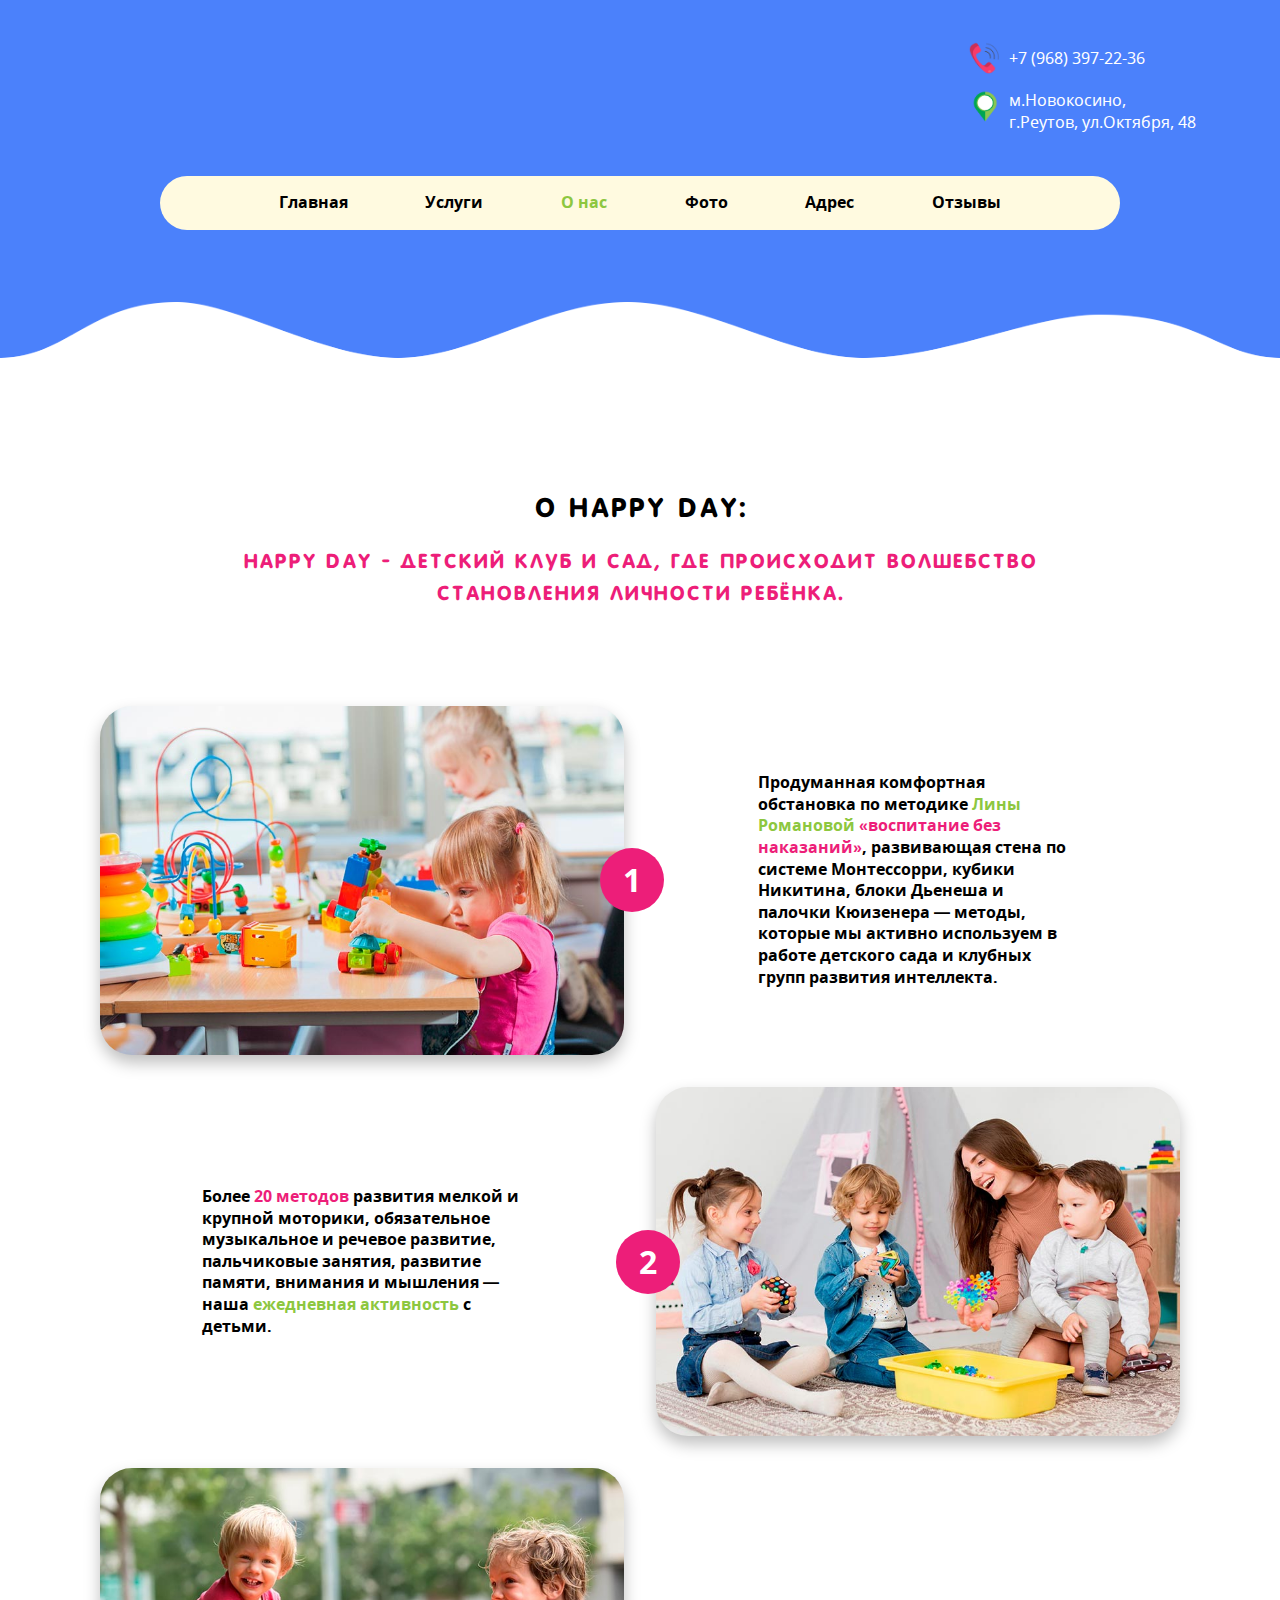
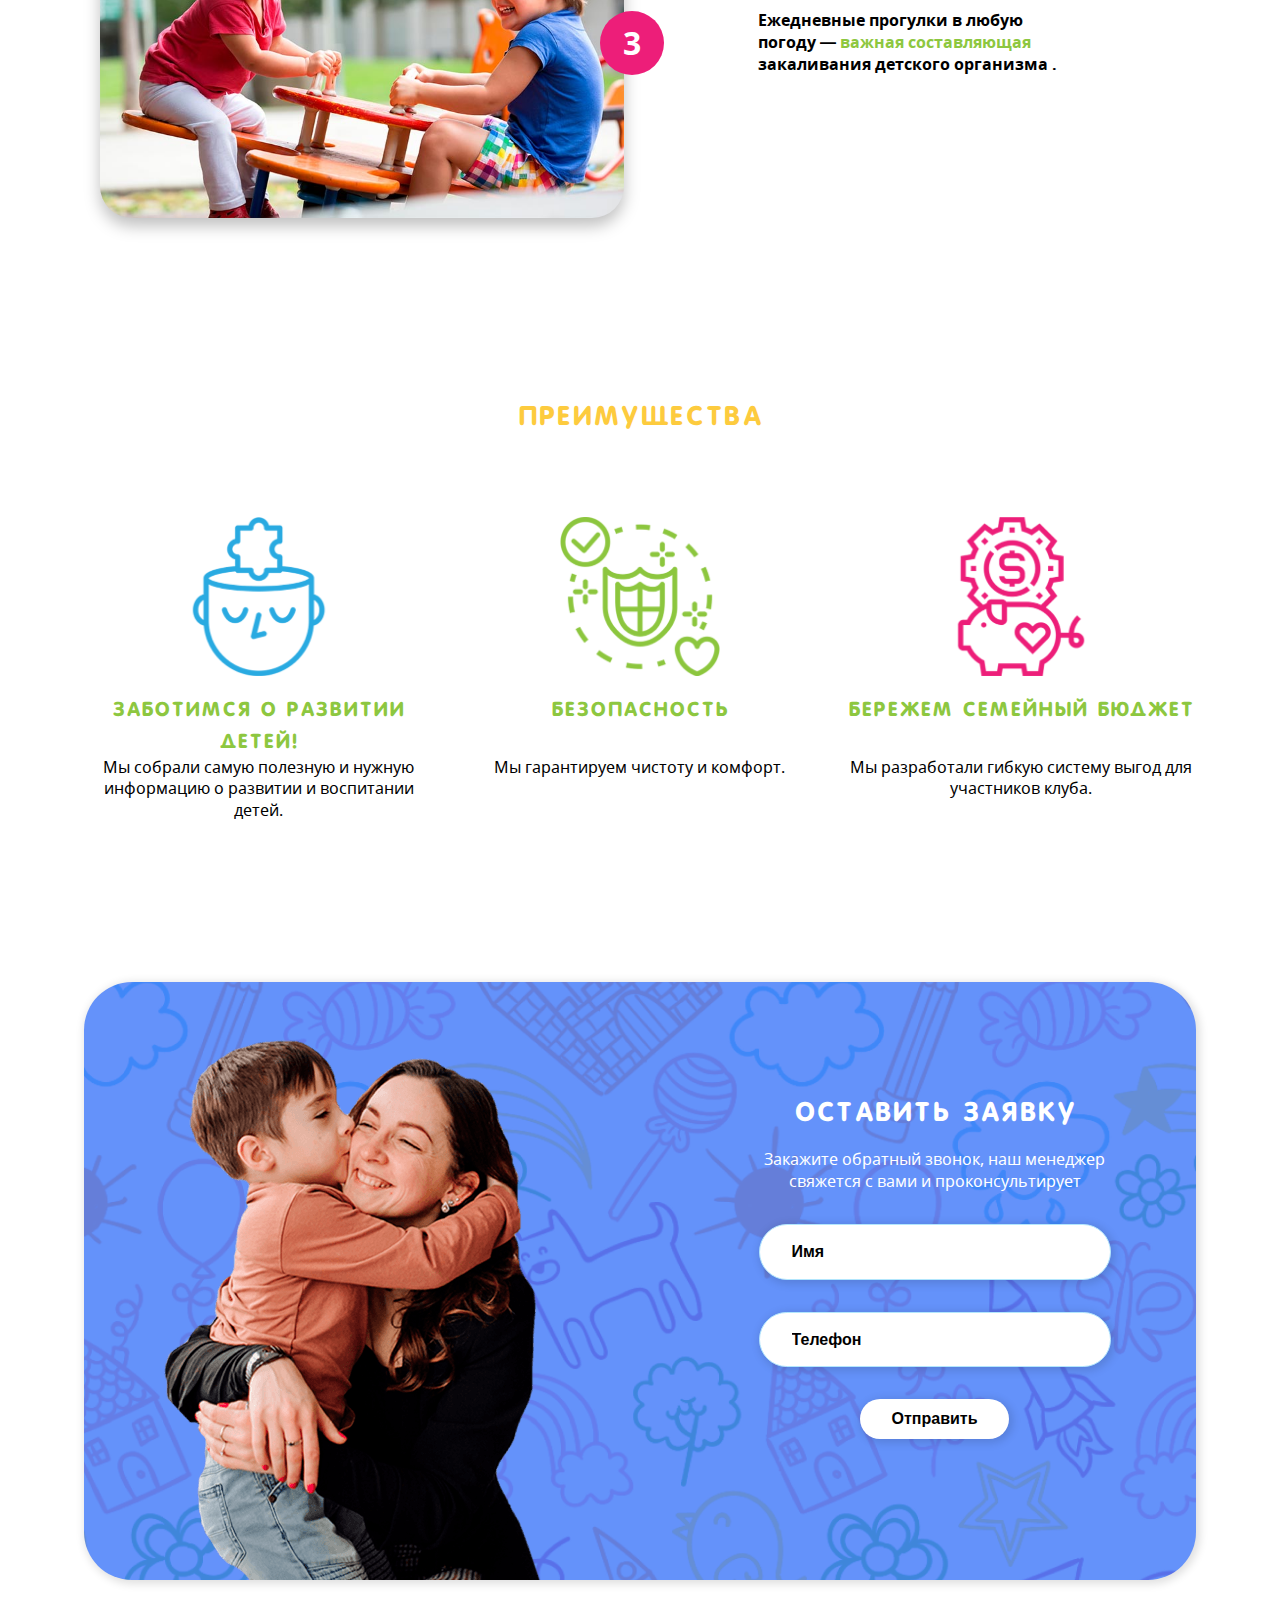
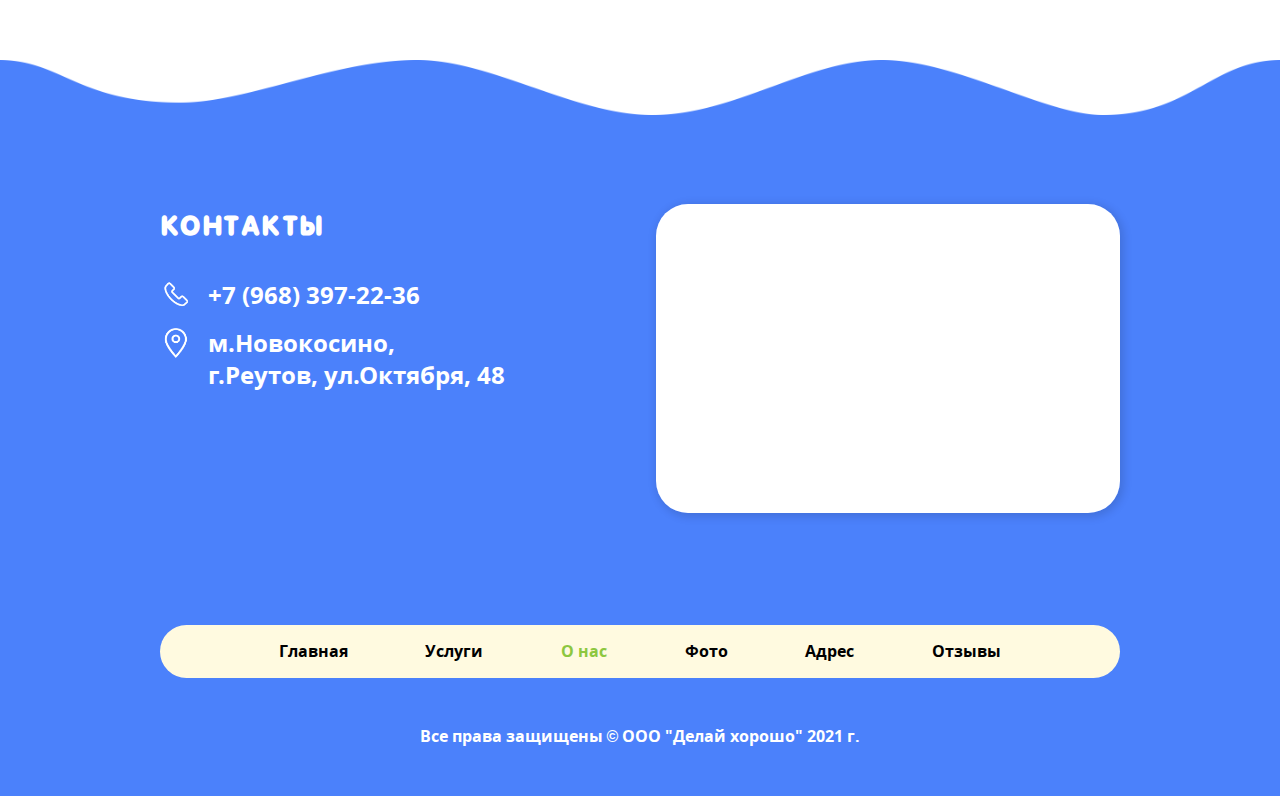
==== about.html @ 751fcb7a "initial files for kindergarten" ====
﻿<!DOCTYPE html>
<html>

<head>
	<meta charset="UTF-8">
	<link rel="icon" href="favicon.png.html" type="x-image/icon">
	<link rel="shortcut icon" href="favicon.png.html" type="image/icon" sizes="32x32">

		<title>О нас — Happy Day</title>
	<meta name="description" content="Умный детский сад">
	<meta name="keywords" content="детский сад, частный сад, частный детский сад, детский сад реутово, детский сад новокосино, ясли, развивающие занятия">
	<meta name="viewport" content="width=device-width, initial-scale=1, maximum-scale=1">

	<meta property="og:title" content="О нас — Happy Day">
	<meta property="og:description" content="Умный детский сад">
		<!-- <meta property="og:image" content="https://detsadhappyday.ru"/> -->
	<meta property="og:type" content="website">
	<meta property="og:url" content="https://detsadhappyday.ru/about">

	<!-- Подключение стилей и скриптов -->
	<link rel="preload" as="script" href="resources/js/jquery-3.2.1.min.js">
	<link rel="preload" as="script" href="resources/js/jquery.viewportchecker.js?ver=1.0.0">
	<link rel="preload" as="script" href="resources/js/jquery.maskedinput.min.js?ver=1.0.0">
	<link rel="preload" as="script" href="resources/js/slick.min.js?ver=1.0.0">
	<link rel="preload" as="script" href="resources/js/base.js?ver=1.0.0">
	<link rel="preload" href="resources/fonts/noto/notosans.woff2" as="font" type="font/woff2" crossorigin=""> 
	<link rel="preload" href="resources/fonts/noto/notosansitalic.woff2" as="font" type="font/woff2" crossorigin=""> 
	<link rel="preload" href="resources/fonts/noto/notosansbold.woff2" as="font" type="font/woff2" crossorigin=""> 
	<link rel="preload" href="resources/fonts/noto/notosansbolditalic.woff2" as="font" type="font/woff2" crossorigin="">
	<link rel="preload" href="resources/fonts/webfonts/fa-solid-900.woff2" as="font" type="font/woff2" crossorigin=""> 
	<link rel="preload" href="resources/fonts/webfonts/fa-brands-400.woff2" as="font" type="font/woff2" crossorigin=""> 
	<link rel="preload" href="resources/fonts/webfonts/fa-regular-400.woff2" as="font" type="font/woff2" crossorigin=""> 
	<link href="resources/css/all-defaults.min.css?ver=1.0.0" rel="stylesheet" type="text/css"><link href="templates/main/css/main.css?ver=1.0.0" rel="stylesheet" type="text/css"><link href="templates/main/css/media.css?ver=1.0.0" rel="stylesheet" type="text/css"><script type="text/javascript" src="resources/js/jquery-3.2.1.min.js"></script><script type="text/javascript" src="resources/js/jquery.viewportchecker.js?ver=1.0.0"></script><script type="text/javascript" src="resources/js/jquery.maskedinput.min.js?ver=1.0.0"></script><script type="text/javascript" src="resources/js/slick.min.js?ver=1.0.0"></script><script type="text/javascript" src="resources/js/base.js?ver=1.0.0"></script><script type="text/javascript" src="templates/main/js/main.js?ver=1.0.0"></script>	<script type="text/javascript" src="/engine/functions.php"></script>
	<!-- Core CSS file -->
	<link rel="stylesheet" href="plugins/photoswipe4/photoswipe.css?ver=1527858239"> 
	<!-- Skin CSS file -->
	<link rel="stylesheet" href="plugins/photoswipe4/default-skin/default-skin.css?ver=1527858239"> 
	
</head>
<body id="about" class="list">
<header class="c-w">

<section class="cover over-v">

	<div class="cover__box pos-r" >
		<div class="cover__content">
			<div class="limit" style="padding: 0;">
				<div class="cover__grid">
					<div class="cover__nav d-g gaf-c gg-1 anim-in-down cover__padd">
						<div class="cover__logo">
							<a href="index.htm" class="logo h3 b"></a>
						</div>
						<div class="cover__info maxw-17 gg-1">
							<div class="d-g gg-0" style="grid-template-columns: 2rem 1fr">
								<div>
									<a class="d-b" href="tel:+7 (968) 397-22-36"><div class="ratio-1-1" style="background-image: url(templates/main/img/phone.png);"></div></a>
								</div>
								<div class="d-g ac-c">
									<a class="p f-0" href="tel:+7 (968) 397-22-36">+7 (968) 397-22-36</a>
								</div>
							</div>
							<div class="d-g gg-0 address" style="grid-template-columns: 2rem 1fr">
								<div>
									<div class="ratio-1-1" style="background-image: url(templates/main/img/map.png);"></div>
								</div>
								<div class="d-g ac-c">
									<p class="p f-0">м.Новокосино,<br> г.Реутов, ул.Октября, 48</p>
								</div>
							</div>
						</div>
					</div>
					<div class="cover__nav- cover__padd">
						<div class="w-100p maxw-60 marg-a">
							<div class="menu_wrap padd bg-w bdr-2 w-100p">
								<div class="menu_toggle b"><i class="fa fa-bars" aria-hidden="true"></i> МЕНЮ</div>
								<div class="maxw-50 w-100p marg-a">
									<div class="menu_list">
										<ul class="menu list d-g gaf-c b">
											<li class="">
														<a href="index.htm" class="nav__item c-4  ">Главная</a>
													</li><li class="">
														<a href="index.htm#services" class="nav__item c-2  ">Услуги</a>
													</li><li class="act">
														<a href="about.html" class="nav__item c-3 nav__item_act ">О нас</a>
													</li><li class="">
														<a href="media.html" class="nav__item c-1  ">Фото</a>
													</li><li class="">
														<a href="contacts.html" class="nav__item c-2  ">Адрес</a>
													</li><li class="">
														<a href="reviews.html" class="nav__item c-3  ">Отзывы</a>
													</li>										</ul>
									</div>
								</div>
							</div>
						</div>
					</div>
										<div class="part-2">
						
					</div>
							
									</div>
			</div>
		</div>
		<div class="pos-a w-100p" style="bottom: 0;left: 0;">
			<img src="templates/main/img/wave-bottom.png" style="position: absolute;bottom: 0;left:0;">
		</div>
	</div>

</section></header>
<main >

<!-- about -->
<section id="chess-about">
	<div class="limit">
		<div class="part">
			<h2 class="ta-c tt-u">о Happy Day:</h2>
			<div class="maxw-50 marg-a">
				<h3 class="ta-c c-2 tt-u"><span class="c-2">Happy Day</span> - детский клуб и сад, где происходит волшебство становления личности ребёнка.</h3>
			</div>
		</div>
		<div class="part">
			<div class="chessNumLine">

				<div class="chessNumLine__row">
					<div class="chessNumLine__col">
						<div class="chessNumLine__scribble chessNumLine__scribble_r"></div>
						<div class="chessNumLine__image" style="background-image: url(templates/main/img/chess-about-1.jpg);"></div>
					</div>
					<div class="chessNumLine__numLine">
						<div class="chessNumLine__line"></div>
						<div class="chessNumLine__num"></div>
					</div>
					<div class="chessNumLine__col">
						<div class="chessNumLine__content">
							<div class="chessNumLine__text b">
								<p>Продуманная комфортная обстановка 
по методике <span class="c-3">Лины Романовой</span> <span class="c-2">«воспитание без наказаний»</span>, развивающая стена по системе Монтессорри, кубики Никитина, 
блоки Дьенеша 
и палочки Кюизенера — методы, которые 
мы активно используем в работе детского сада 
и клубных групп 
развития интеллекта.</p>
							</div>
						</div>
					</div>
				</div>
				

				<div class="chessNumLine__row">
					<div class="chessNumLine__col">
						<div class="chessNumLine__scribble chessNumLine__scribble_b"></div>
						<div class="chessNumLine__image" style="background-image: url(templates/main/img/chess-about-2.jpg);"></div>
					</div>
					<div class="chessNumLine__numLine">
						<div class="chessNumLine__line"></div>
						<div class="chessNumLine__num"></div>
					</div>
					<div class="chessNumLine__col">
						<div class="chessNumLine__content">
							<div class="chessNumLine__text b">
								<p>Более <span class="c-2">20 методов</span> развития мелкой и крупной моторики, 
обязательное музыкальное и речевое развитие, 
пальчиковые занятия, развитие памяти, внимания 
и мышления — наша <span class="c-3">ежедневная активность</span> с детьми.</p>
							</div>
						</div>
					</div>
				</div>

				<div class="chessNumLine__row">
					<div class="chessNumLine__col">
						<div class="chessNumLine__scribble chessNumLine__scribble_g"></div>
						<div class="chessNumLine__image" style="background-image: url(templates/main/img/chess-about-3.jpg);"></div>
					</div>
					<div class="chessNumLine__numLine">
						<div class="chessNumLine__line"></div>
						<div class="chessNumLine__num"></div>
					</div>
					<div class="chessNumLine__col">
						<div class="chessNumLine__content">
							<div class="chessNumLine__text b">
								<p>Ежедневные прогулки в любую погоду — <span class="c-3">важная составляющая</span> 
закаливания детского организма .</p>
							</div>
						</div>
					</div>
				</div>

			</div>
		</div>
	</div>
</section>
<!-- about -->
<section class="adventages">
	<div class="limit">
		<div class="part">
			<h2 class="ta-c c-4">Преимущества</h2>
		</div>
		<div class="part">
			<div class="d-g gtc-3 gg-2">

				<div class="adventages__item  ta-c">
					<div>
						<div class="adventages__image" style="max-width: 10rem;margin: 0 auto;">
							<div class="ratio-1-1" style="background-image: url(templates/main/img/adventage-1.png);background-size: contain;"></div>
						</div>
					</div>
					
					<div class="adventage__title c-3">
						<h3>ЗАБОТИМСЯ О РАЗВИТИИ ДЕТЕЙ!</h3>
					</div>
					<div class="adventage__text">
						<p>Мы собрали самую полезную и нужную информацию о развитии и воспитании детей.</p>
					</div>
				</div>
				
				<div class="adventages__item  ta-c">
					<div>
						<div class="adventages__image" style="max-width: 10rem;margin: 0 auto;">
							<div class="ratio-1-1" style="background-image: url(templates/main/img/adventage-2.png);background-size: contain;"></div>
						</div>
					</div>
						
					<div class="adventage__title c-3">
						<h3>БЕЗОПАСНОСТЬ</h3>
					</div>
					<div class="adventage__text">
						<p>Мы гарантируем чистоту и комфорт.</p>
					</div>
				</div>

				
				<div class="adventages__item  ta-c">
					<div>
						<div class="adventages__image" style="max-width: 10rem;margin: 0 auto;">
							<div class="ratio-1-1" style="background-image: url(templates/main/img/adventage-3.png);background-size: contain;"></div>
						</div>
					</div>
						
					<div class="adventage__title c-3">
						<h3>БЕРЕЖЕМ СЕМЕЙНЫЙ БЮДЖЕТ</h3>
					</div>
					<div class="adventage__text">
						<p>Мы разработали гибкую систему выгод для участников клуба.</p>
					</div>
				</div>

			</div>
		</div>
			
	</div>
</section></main>


<footer>
<section id="callback" class="callback">
	<div class="over-h">
		<div class="limit">
			<div class="content">
				<div class="part">
					<div class="over-h bg-1 bdr-3 shadow-1" style="background-image: url(templates/main/img/pattern.png);background-size:cover;">
						<div class="d-g gaf-c gg-1">
							<div class="media-800-h">
								<picture class="h-100p d-g ac-b">
									<source srcset="templates/main/img/callback.png" type="">
									<img src="">
								</picture>
							</div>
							<div class="d-g ac-c maxw-30 marg-a padd-3">
								<div>
									<div class="ta-c">
										<h2 class="c-w">ОСТАВИТЬ ЗАЯВКУ</h2>
										<p>Закажите обратный звонок, наш менеджер свяжется с вами и проконсультирует</p>
									</div>
									<div>
										<form class="m-v-2 ajax d-g gg-2 ta-c" method="POST" data-method="callback">
											<div>
												<input type="text" class="bg-w w-100p bdr-2 shadow-1" style="font-weight: bold; border-color: rgb(var(--c-5));" name="Имя" placeholder="Имя" required="">
												<label></label>
											</div>
											<div>
												<input type="tel" class="bg-w w-100p bdr-2 shadow-1" style="font-weight: bold; border-color: rgb(var(--c-5));" name="Телефон" placeholder="Телефон" required="">
											</div>
											<div>
												<button type="submit" class="bg-w b bdr-2 shadow-1">Отправить</button>
											</div>
										</form>
									</div>
								</div>
							</div>
						</div>
					</div>
				</div>
			</div>
		</div>
	</div>
</section>
<section id="contacts" class="contacts pos-r bg-1" style="background-image: url(templates/main/img/wave-top.png);background-size: contain;background-position-y: top;background-repeat: no-repeat;">
	<div class="over-h">
		<div class="limit">
			<div class="content">
				<div class=" d-g gg-2">
					<div class="contacts__part">
						<div class="maxw-60 marg-a d-g gtc-2 gg-2">
							<div>
								<h2 class="b">Контакты</h2>
								<div class="d-g gg-1 p p-t-1 b">
									<div class="d-g gg-1" style="grid-template-columns: 2rem 1fr;">
										<div>
											<div class="ratio-1-1" style="background-image: url(templates/main/img/phone-w.png);"></div>
										</div>
										<div><p class="h3"><a href="tel:+7 (968) 397-22-36">+7 (968) 397-22-36</a></p></div>
									</div>
									<div class="d-g gg-1" style="grid-template-columns: 2rem 1fr;">
										<div>
											<div class="ratio-1-1" style="background-image: url(templates/main/img/geo-w.png);"></div>
										</div>
										<div><p class="h3">м.Новокосино,<br> г.Реутов, ул.Октября, 48</p></div>
									</div>
								</div>
							</div>
							<div>
								<div class="bdr-2 shadow-1 over-h">
									<div class="ratio-3-2 bg-w">
										<!--<iframe src="https://yandex.ru/map-widget/v1/?um=constructor%3Aa7225beb250b11b83b0a92e9fb876d0a076f810d984e13e79abfc657a6fee23e&source=constructor" width="100%" height="100%" frameborder="0"></iframe>-->
                                      	<iframe src="map-widget/v1/index.htm?um=constructor%3A3dfb2cca3ecdb54cab9951816c8d3b64de987366f8e21e88ea3cb47ba1ce712d&amp;source=constructor" width="100%" height="100%" frameborder="0"></iframe>
									</div>
								</div>
							</div>
						</div>
					</div>
					<div class="w-100p maxw-60 marg-a media-720-h">
						<div class="menu_wrap padd bg-w bdr-2 w-100p">
							<div class="menu_toggle b"><i class="fa fa-bars" aria-hidden="true"></i> МЕНЮ</div>
							<div class="maxw-50 w-100p marg-a">
								<div class="menu_list">
									<ul class="menu list d-g gaf-c b">
										<li class="">
														<a href="index.htm" class="nav__item c-4  ">Главная</a>
													</li><li class="">
														<a href="index.htm#services" class="nav__item c-2  ">Услуги</a>
													</li><li class="act">
														<a href="about.html" class="nav__item c-3 nav__item_act ">О нас</a>
													</li><li class="">
														<a href="media.html" class="nav__item c-1  ">Фото</a>
													</li><li class="">
														<a href="contacts.html" class="nav__item c-2  ">Адрес</a>
													</li><li class="">
														<a href="reviews.html" class="nav__item c-3  ">Отзывы</a>
													</li>									</ul>
								</div>
							</div>
						</div>
					</div>
				</div>
				<div class="part-2">
					<div class="ta-c b">
						<div>
							<div class="h4"> Все права защищены © ООО "Делай хорошо" 2021 г.</div>
						</div>
					</div>
				</div>
			</div>
		</div>
	</div>
</section>
<div class="mobile menu close">
	<div class="panel">
		<div class="padd-2 h-100p d-g gg-1" style="grid-template-rows: 2em 1fr auto;">
			<div class="grid a-cnt-c">
				<div class="ta-r">
					<div class="d-ib close pointer"></div>
				</div>
			</div>
			<div class=" ta-c">
				<ul class="d-g gg-1 c-b">
																	<li class="">
							<a class="d-b scrollto menu-item" href="#">
								<p>Главная</p>
							</a>
						</li>
																	<li class="">
							<a class="d-b scrollto menu-item" href="##services">
								<p>Услуги</p>
							</a>
						</li>
																	<li class="act">
							<a class="d-b scrollto menu-item" href="#about">
								<p>О нас</p>
							</a>
						</li>
																	<li class="">
							<a class="d-b scrollto menu-item" href="#media">
								<p>Фото</p>
							</a>
						</li>
																	<li class="">
							<a class="d-b scrollto menu-item" href="#contacts">
								<p>Адрес</p>
							</a>
						</li>
																	<li class="">
							<a class="d-b scrollto menu-item" href="#reviews">
								<p>Отзывы</p>
							</a>
						</li>
									</ul>
			</div>
			<div class="ta-c padd-v padd-h-2" >
				<button data-popup="callback" class=" open-popup br-0 h3 menu-item">Обратная связь</button>
			</div>
		</div>
	</div>
</div><div class="mobile menu close">
	<div class="panel">
		<div class="padd-2 h-100p grid gap-2" style="grid-template-rows:5em auto /*auto*/;">
			<div class="grid a-cnt-c">
				<div class="ta-r">
					<div class="d-ib close pointer"></div>
				</div>
			</div>
			<div class="marg-v-2-">
				<ul class="c-b">
					<li class="">
								<a href="index.htm#" class="h3   ">Главная</a>
							</li><li class="">
								<a href="index.htm##services" class="h3   ">Услуги</a>
							</li><li class="act">
								<a href="index.htm#about" class="h3 nav__item_act  ">О нас</a>
							</li><li class="">
								<a href="index.htm#media" class="h3   ">Фото</a>
							</li><li class="">
								<a href="index.htm#contacts" class="h3   ">Адрес</a>
							</li><li class="">
								<a href="index.htm#reviews" class="h3   ">Отзывы</a>
							</li>				</ul>
			</div>
		</div>
	</div>
</div></footer>
<section id="callback" class="popup window popup__close">
	<div class="wrap-m bg-b-80">
		<div class="marg">
			<div class="content-c">
				<div class="anim-in-up popup__noclose bg-w bdr-1" style="max-width: 35rem;">
					<div class="exit popup__close"></div>
					<div class="wrap-m">
						<div class="part-2">

							<div class="part-2 ta-c">
								<div class="padd-h-2">
									<p class="h3">Заказать звонок</p>
									<div class="c-g padd-0">Заполните форму и мы свяжемся с Вами в кратчайшие сроки</div>
								</div>
							</div>

							<form method="post" class="ajax ta-l part-2 padd-h-2 d-g gg-1" data-method="callback">
								<div class="" style="margin-bottom: 0">
									<input class="p w-100p" type="text" name="Имя" placeholder="Имя *" required="">
									<label for="Имя">Поле заполнено некорректно</label>
								</div>
								<div class="">
									<input class="p w-100p error" type="tel" name="Телефон" placeholder="Телефон *" required="">
									<label for="Телефон">Поле заполнено некорректно</label>
								</div>
								<div class="">
									<button class="p w-100p button stylized" type="submit" style="width: 100%">Отправить</button>
								</div>
								<div class="c-g ta-c">
									Нажимая кнопку "Отправить", вы соглашаетесь на обработку персональных данных
								</div>
							</form>
						</div>
					</div>
				</div>
			</div>
		</div>
	</div>
</section><section id="complete" class="popup popup__close">
	<div class="wrap-m bg-b-50">
		<div class="content-c">
			<div class="popup__noclose bg-w complete-card" style="max-width: 30rem;">
				<div class="box-content">
					<div class="exit exit-b popup__close"></div>
					<div class="wrap-m">
						<div class="d-g padd-2">
							<div class="">
								<h2>Заявка принята!</h2>
								<div class="part-2 ta-c">
									В ближайшее время наш специалист её обработает
								</div>
							</div>
							<div class="button bg-1 popup__close">Вернуться на сайт</div>
						</div>
					</div>
				</div>
			</div>
		</div>
	</div>
</section>	<section id="policy" class="popup window close bg-b-65 over-y-a">
		<!--<div class="padd-v" style="height: calc( 100% - 2em );">-->
		<div class="h-100p">
			<div class="limit h-100p">
				<div class="">
					<div>
						<div class="box-content noclose over-h ta-l bg-w marg-v shadow-1 radius-0" style="border-style: solid; border-width: 1px; border-color: rgba(127,127,127,1);">
							<div class="exit-w popup__close"></div>
							<div class="bg-1 c-w over-h">
								<div class="part-2">
									<h3 class="ta-c b t-sh upper">Положение о политике конфиденциальности</h3>
								</div>
							</div>
							<div class="part-2 padd-h marg-h-a" style="max-width: 60em;">
								<h2>I. Общие положения</h2>
								<p>Настоящее Положение о политике конфиденциальности (далее — Положение) является официальным документом ООО ТЕСТ, расположенного по адресу: - (далее — «Оператор»), и определяет порядок обработки и защиты информации о физических лицах (далее — «Пользователи»), пользующихся сервисами, информацией, услугами, программами (в т.ч. программами лояльности) и продуктами сайта с доменным именем <a href="https://mngr.dxda.ru">https://mngr.dxda.ru</a> (далее — Сайт).
								</p>
								<p>Целью данной Политики конфиденциальности является обеспечение защиты прав и свобод человека и гражданина при обработке его персональных данных, в том числе защиты прав на неприкосновенность частной жизни, личную и семейную тайну, от несанкционированного доступа и разглашения.
								</p>
								<p>Положение определяет, как Оператор осуществляет обработку персональных данных — любые действия (операции) или совокупность действий (операций), совершаемых с использованием средств автоматизации или без использования таких средств с персональными данными, включая сбор, запись, систематизацию, накопление, хранение, уточнение (обновление, изменение), извлечение, использование, передачу (распространение, предоставление, доступ), обезличивание, блокирование, удаление, уничтожение персональных данных.
								</p>
								<p>Положение, в том числе, распространяется на обработку персональных данных Потребителей, осуществляемую Оператором в качестве агента, действующего по поручению и в интересах ООО ТЕСТ (ИНН 9718123559)
								</p>
								<p>Отношения, связанные с обработкой персональных данных и информации о пользователях Сайта, регулируются настоящим Положением, иными официальными документами Оператора и действующим законодательством РФ.
								</p>
								<p>Обработка персональных данных осуществляется нами на законной и справедливой основе, действуя разумно и добросовестно и на основе принципов:
								</p>
								<p>— законности целей и способов обработки персональных данных;
								</p>
								<p>— добросовестности;
								</p>
								<p>— соответствия целей обработки персональных данных целям, заранее определенным и заявленным при сборе персональных данных, а также полномочиям Оператора;
								</p>
								<p>— соответствия объема и характера обрабатываемых персональных данных, способов обработки персональных данных целям обработки персональных данных.
								</p>
								<p>Настоящее Положение регулирует любой вид обработки персональных данных и информации личного характера (любой информации, позволяющей установить личность, и любой иной информации, связанной с этим) о физических лицах, которые являются потребителями или потенциальными потребителями продукции или услуг Оператора.
								</p>
								<p>Настоящая Политика распространяется на обработку личных, персональных данных, собранных любыми средствами, как активными, так и пассивными, как через Интернет, так и без его использования, от лиц, находящихся в любой точке мира.
								</p>
								<h2>II. Обработка персональных данных</h2>
								<p>Целью обработки персональных данных является выполнения обязательств Оператора перед Пользователями в отношении использования Сайта и его сервисов.
								</p>
								<p>Обработка персональных данных пользователей осуществляется с согласия субъекта персональных данных на обработку его персональных данных.
								</p>
								<p>Под персональными данными понимается любая информация, относящаяся к прямо или косвенно определенному или определяемому физическому лицу (субъекту персональных данных) и которая может быть использована для идентификации определенного лица либо связи с ним.
								</p>
								<p>Мы можем запросить у Вас персональные данные в любой момент, когда Вы связываетесь с Оператором. Оператор может использовать такие данные в соответствии с настоящим Положением. Он также может совмещать такую информацию с иной информацией для целей предоставления и улучшения своих продуктов, услуг, информационного наполнения (контента) и коммуникаций.
								</p>
								<p>Ниже приведены некоторые примеры типов персональных данных, которые Оператор может обрабатывать.
								</p>
								<p><b>КАКИЕ ПЕРСОНАЛЬНЫЕ ДАННЫЕ МЫ ОБРАБАТЫВАЕМ</b>
								</p>
								<p>Мы можем обрабатывать различные данные/информацию, включая:
								</p>
								<p>— имя и фамилию,
								</p>
								<p>— дату рождения;
								</p>
								<p>— пол, семейное положение;
								</p>
								<p>— почтовый адрес;
								</p>
								<p>— номер телефона;
								</p>
								<p>— адрес электронной почты;
								</p>
								<p>— информацию об избранных контактах.
								</p>
								<p>Персональные данные могут также включать в себя дополнительно предоставляемые Пользователями по запросу Оператора в целях исполнения Оператором обязательств перед Пользователями, вытекающих из договора на оказание услуг. Оператор вправе, в частности, запросить у Пользователя копию документа, удостоверяющего личность, либо иного документа, содержащего имя, фамилию, фотографию Пользователя, а также иные дополнительные данные, которые, по усмотрению Оператора, будут являться необходимыми и достаточными для идентификации такого Пользователя и позволят исключить злоупотребления и нарушения прав третьих лиц.
								</p>
								<p>Когда Вы привлекаете к нашим мероприятиям и активностям других лиц или приглашаете их к коммуникациям с нами, Оператор может собирать предоставляемые Вами персональные данных об этих лицах, такую как: имя, фамилия, дата рождения, почтовый адрес, адрес электронной почты и номер телефона, и только в том случае, если вы являетесь законным представителем такого лица, действуете по доверенности от его имени, либо такое лицо предварительно дало нам своё согласие на обработку персональных данных. В противном случае, такое лицо должно обратиться к Оператору самостоятельно.
								</p>
								<p>При обработке персональных данных нами обеспечивается точность персональных данных, их достаточность, а в необходимых случаях и актуальность по отношению к целям обработки персональных данных.
								</p>
								<p><b>КАК МЫ ОБРАБАТЫВАЕМ ВАШУ ПЕРСОНАЛЬНУЮ ИНФОРМАЦИЮ</b>
								</p>
								<p>Персональные данные Пользователей хранятся исключительно на электронных носителях и обрабатываются с использованием автоматизированных систем, за исключением случаев, когда неавтоматизированная обработка персональных данных необходима в связи с исполнением требований законодательства.
								</p>
								<p>Обрабатываемые нами персональные данные позволяют направлять Вам уведомления о новых продуктах, специальных предложениях и различных событиях. Они также помогает нам улучшать наши услуги, контент и коммуникации. Если Вы не желаете быть включенным в наш список рассылки, Вы можете в любое время отказаться от рассылки путём информирования нас по указанным контактам для обратной связи, а также внесения изменений в настройках вашего профиля на сайте.
								</p>
								<p>Время от времени мы можем использовать Ваши персональные данные для отправки важных уведомлений, содержащих информацию об изменениях наших положений, условий и политик, а также подтверждающих размещенные Вами заказы и совершенные покупки. Поскольку такая информация важна для Ваших взаимоотношений с Оператором и обработка персональных данных осуществляется в связи с заключённым с Потребителем договором, Вы не можете отказаться от получения таких сообщений.
								</p>
								<p>Мы также можем использовать персональную информацию для внутренних целей, таких как: проведение аудита, анализ данных и различных исследований в целях улучшения продуктов и услуг Компании, а также взаимодействие с Потребителем.
								</p>
								<p>Если Вы принимаете участие в розыгрыше призов, конкурсе или подобном стимулирующем мероприятии, мы сохраняем за собой право обрабатывать предоставляемые Вами персональные данные для управления такими программами в течение срока действия заключенного с Потребителем договора.
								</p>
								<p><b>СБОР И ИСПОЛЬЗОВАНИЕ ИНФОРМАЦИИ, НЕ ЯВЛЯЮЩЕЙСЯ ПЕРСОНАЛЬНОЙ</b>
								</p>
								<p>Мы также собираем данные, не являющиеся персональными − данные, не позволяющие прямо ассоциировать их с каким-либо определённым лицом. Мы можем собирать, использовать, передавать и раскрывать информацию, не являющуюся персональной, для любых целей. Ниже приведены примеры информации, не являющейся персональной, которую мы собираем, и как мы можем её использовать:
								</p>
								<p>Мы можем собирать данные, такие как: сведения о роде занятий, языке, почтовом индексе, уникальном идентификаторе устройства, местоположении и временной зоне, в которой используется тот или иной продукт, без привязки таких данных к конкретному лицу для того, чтобы лучше понимать поведение потребителей и улучшать наши продукты, услуги и коммуникации.
								</p>
								<p>Мы можем также собирать данные/информацию о том, чем интересуется обезличенный пользователь на нашем веб-сайте при использовании других наших продуктов и сервисов. Такие данные/информация собирается и используется для того, чтобы помочь нам предоставлять более полезную информацию нашим покупателям и для понимания того, какие элементы нашего сайта, продуктов и услуг наиболее интересны. Для целей настоящего Положения такие данные рассматриваются как данные/информация, не являющиеся персональными.
								</p>
								<p>Если мы совмещаем информацию, не являющуюся персональной, с персональной информацией, такая совокупная информация будет рассматриваться как персональная информация, пока такая информация будет являться совмещённой.
								</p>
								<p>Персональные данные Пользователей не передаются каким-либо третьим лицам, за исключением случаев, прямо предусмотренных законом, настоящим Положением или договором с Пользователем.
								</p>
								<p>Обработка персональных данных Пользователя осуществляется без ограничения срока, любым законным способом, в том числе в информационных системах персональных данных с использованием средств автоматизации или без использования таких средств, если иное не установлено законом.
								</p>
								<p>Пользователь соглашается с тем, что Оператор вправе передавать персональные данные третьим лицам, в частности, курьерским службам, организациям почтовой связи, операторам электросвязи и т.д., исключительно для целей, указанных в настоящем Положении.
								</p>
								<p>При указании Пользователя или при наличии согласия Пользователя возможна передача персональных данных Пользователя третьим лицам-контрагентам Оператора с условием принятия такими контрагентами обязательств по обеспечению конфиденциальности полученной информации, в частности, при использовании приложений.
								</p>
								<p>Приложения, используемые Пользователями на Сайте, размещаются и поддерживаются третьими лицами (разработчиками), которые действуют независимо от Оператора и не выступают от имени или по поручению Оператора. Пользователи обязаны самостоятельно ознакомиться с правилами оказания услуг и политикой защиты персональных данных таких третьих лиц (разработчиков) до начала использования соответствующих приложений.
								</p>
								<p>Персональные данные Пользователя могут быть переданы по запросам уполномоченных органов государственной власти РФ только по основаниям и в порядке, установленным законодательством РФ.
								</p>
								<p>Оператор осуществляет блокирование персональных данных, относящихся к соответствующему Пользователю, с момента обращения или запроса Пользователя или его законного представителя либо уполномоченного органа по защите прав субъектов персональных данных на период проверки, в случае выявления недостоверных персональных данных или неправомерных действий.
								</p>
								<p>Персональные данные пользователя уничтожаются при:
								</p>
								<p>— самостоятельном удалении Пользователем данных со своей персональной страницы с использованием функциональной возможности «удалить аккаунт», доступной Пользователю при помощи настроек профиля;
								</p>
								<p>— удалении Оператором информации, размещаемой Пользователем, а также персональной страницы Пользователя в случаях, установленных заключенным с ним договором;
								</p>
								<p>— при отзыве субъектом персональных данных согласия на обработку персональных данных.
								</p>
								<h2>III. Защита персональных данных</h2>
								<p>Оператор предпринимает меры предосторожности — включая правовые, организационные, административные, технические и физические — для обеспечения защиты Ваших персональных данных в соответствии со ст. 19 Федерального закона от 27.07.2006 N 152-ФЗ «О персональных данных» в целях обеспечения защиты персональных данных Пользователя от неправомерного или случайного доступа к ним, уничтожения, изменения, блокирования, копирования, распространения, а также от иных неправомерных действий третьих лиц.
								</p>
								<p>Когда Вы используете некоторые продукты, услуги или приложения Оператора или размещаете записи на форумах, в чатах или социальных сетях, предоставляемые Вами персональные данные видны другим пользователям и могут быть прочитаны, собраны или использованы ими. Вы несёте ответственность за персональные данные, которые Вы предпочитаете предоставлять, в таких случаях самостоятельно. Например, если Вы указываете своё имя и адрес электронной почты в записи на форуме, такая информация является публичной. Пожалуйста, соблюдайте меры предосторожности при использовании таких функций.
								</p>
								<p><b>ЦЕЛОСТНОСТЬ И СОХРАНЕНИЕ ПЕРСОНАЛЬНОЙ ИНФОРМАЦИИ</b>
								</p>
								<p>Взаимодействуя с Оператором, Вы можете легко поддерживать свои персональные данные и информацию в актуальном состоянии. Мы будем хранить Ваши персональные данные и информацию в течение срока, необходимого для выполнения целей, описываемых в настоящем Положении, за исключением случаев, когда более длительный период хранения данных и информации необходим в соответствии с законодательством либо разрешён им.
								</p>
								<p>Мы не собираем персональные данные о несовершеннолетних без прямого согласие на то их законных представителей. Если нам станет известно о том, что мы получили персональные данные о несовершеннолетнем без такого согласия, мы предпримем меры для удаления такой информации в максимально короткий срок.
								</p>
								<p>Мы настоятельно рекомендуем родителям и иным лицам, под чьим присмотром находятся несовершеннолетние (усыновители или попечители), контролировать использование несовершеннолетними веб-сайтов.
								</p>
								<p><b>СТОРОННИЕ САЙТЫ И УСЛУГИ</b>
								</p>
								<p>Веб-сайты, продукты, приложения и услуги Оператора могут содержать ссылки на веб-сайты, продукты и услуги третьих лиц. Наши продукты и услуги могут также использовать или предлагать продукты или услуги третьих лиц. Персональные данные и информация, собираемая третьими лицами, которые могут включать такие сведения, как данные местоположения или контактная информация, регулируется правилами соблюдения конфиденциальности таких третьих лиц. Мы призываем Вас изучать правила соблюдения конфиденциальности таких третьих лиц.
								</p>
								<p>Оператор не несет ответственности за действия третьих лиц, получивших в результате использования Интернета или Услуг Сайта доступ к информации о Пользователе и за последствия использования данных и информации, которые, в силу природы Сайта, доступны любому пользователю сети Интернет.
								</p>
								<p><b>СОБЛЮДЕНИЕ ВАШЕЙ КОНФИДЕНЦИАЛЬНОСТИ ОПЕРАТОРОМ</b>
								
								<p>Для того чтобы убедиться, что Ваши персональные данные находятся в безопасности, мы доводим нормы соблюдения конфиденциальности и безопасности до работников Оператора и строго следим за исполнением ими мер конфиденциальности.
								</p>
								<p><b>ВОПРОСЫ ОТНОСИТЕЛЬНО КОНФИДЕНЦИАЛЬНОСТИ</b>
								</p>
								<p>Если у вас возникнут вопросы в отношении настоящего Положения или обработки данных Оператором, Вы можете связаться с нами с помощью электронной почты -
								</p>
								<h2>IV. Обращения Пользователей</h2>
								<p>К настоящему Положению и отношениям между Пользователем и Оператором применяется действующее законодательство РФ.
								</p>
								<p>Пользователи вправе направлять Оператору свои запросы, в том числе запросы относительно использования их персональных данных, направления отзыва согласия на обработку персональных данных в письменной форме по адресу, указанному разделе Общие положения настоящего положения, или в форме электронного документа, подписанного квалифицированной электронной подписью в соответствии с законодательством РФ, и отправленного по средствам формы обратной связи.
								</p>
								<p>Запрос, направляемый Пользователем, должен содержать:
								</p>
								<p>— сведения, подтверждающие участие пользователя в отношениях с Оператором (в частности, порядковый номер id пользователя или короткое (поддоменное) имя, заменяющее порядковый номер id);
								</p>
								<p>— подпись Пользователя или его представителя;
								</p>
								<p>— адрес электронной почты;
								</p>
								<p>— контактный телефон.
								</p>
								<p>Оператор обязуется рассмотреть и направить ответ на поступивший запрос Пользователя в течение 30 дней с момента поступления обращения.
								</p>
								<p><b>ДРУГОЕ</b>
								</p>
								<p>Во всем остальном, что не отражено напрямую в Положении, Оператор руководствуется нормами и положениями Федерального закона от 27.07.2006 N 152-ФЗ «О персональных данных».
								</p>
								<p>Посетитель сайта Оператора, предоставляющий свои персональные данные и информацию, тем самым соглашается с настоящим Положениям, о чём проставляет свою подтверждающую отметку при отправлении Оператору своих персональных данных.
								</p>
								<p>Компания оставляет за собой право вносить любые законные изменения в Положение в любое время по своему усмотрению с целью дальнейшего совершенствования системы защиты от несанкционированного доступа к сообщаемым Пользователями персональным данным без согласия Пользователя. Когда мы вносим существенные изменения в Положение, на нашем сайте размещается соответствующее уведомление вместе с обновлённой версией Положения.
								</p>
								<p>Оплата банковскими картами осуществляется через АО «Банк Русский Стандарт».</p>
								<p><img src="resources/icon/logo-bank.png" style="width:340px;" title=""></p>

								<p>К оплате принимаются карты VISA, MasterCard, МИР.</p>

								<p>&nbsp;</p>
								<!-- <p><img alt="" src="/resources/icon/Visa/_Visa.png" style="height:90px; margin:5px; width:237px" /><img alt="" src="/resources/icon/MasterCard/Mastercard-logo.png" style="height:90px; margin:5px; width:116px" /><img alt="" src="/resources/icon/MIR/logo_mir.jpg" style="height:90px; margin:5px; width:314px" /></p>
								<p> -->
								<p>
									<img src="resources/icon/horizontalLogos.png" style="height:40px; margin:5px;">
								</p>
								<p>&nbsp;</p>

								<p>Услуга оплаты через интернет осуществляется в соответствии с Правилами международных платежных систем Visa, MasterCard и Платежной системы МИР на принципах соблюдения конфиденциальности и безопасности совершения платежа, для чего используются самые современные методы проверки, шифрования и передачи данных по закрытым каналам связи. Ввод данных банковской карты осуществляется на защищенной платежной странице АО &laquo;БАНК РУССКИЙ СТАНДАРТ&raquo;.</p>

								<p>На странице для ввода данных банковской карты потребуется ввести&nbsp;<strong>данные банковской карты</strong>: номер карты, имя владельца карты, срок действия карты, трёхзначный код безопасности (CVV2 для VISA, CVC2 для MasterCard, Код Дополнительной Идентификации для МИР). Все необходимые данные пропечатаны на самой карте. Трёхзначный код безопасности &mdash; это три цифры, находящиеся на обратной стороне карты.</p>

								<p>Далее вы будете перенаправлены на страницу Вашего банка для ввода кода безопасности, который придет к Вам в СМС. Если код безопасности к Вам не пришел, то следует обратиться в банк выдавший Вам карту.</p>
								<p><br>
								<img alt="" src="resources/icon/Visa/_verified-by-visa.png" style="height:106px; width:240px"><img src="resources/icon/MasterCard/_mastercard-securecode.png" style="height:110px; width:240px" title=""><img src="resources/icon/MIR/MIRaccept.png" style="height:102px; width:240px" title=""></p>

								<p>Случаи отказа в совершении платежа:</p>

								<ul>
									<li>банковская карта не предназначена для совершения платежей через интернет, о чем можно узнать, обратившись в Ваш Банк;</li>
									<li>недостаточно средств для оплаты на банковской карте. Подробнее о наличии средств на банковской карте Вы можете узнать, обратившись в банк, выпустивший банковскую карту;</li>
									<li>данные банковской карты введены неверно;</li>
									<li>истек срок действия банковской карты. Срок действия карты, как правило, указан на лицевой стороне карты (это месяц и год, до которого действительна карта). Подробнее о сроке действия карты Вы можете узнать, обратившись в банк, выпустивший банковскую карту;</li>
								</ul>

								<p>По вопросам оплаты с помощью банковской карты и иным вопросам, связанным с работой сайта, Вы можете обращаться по следующим телефонам:&nbsp;+7 (967) 207-79-97.</p>

								<p>Предоставляемая вами персональная информация (имя, адрес, телефон, e-mail, номер банковской карты) является конфиденциальной и не подлежит разглашению. Данные вашей кредитной карты передаются только в зашифрованном виде и не сохраняются на нашем Web-сервере.</p>

								<p>&nbsp;</p>

								<h3>Правила возврата товара</h3>

								<p>При оплате картами возврат наличными денежными средствами не допускается. Порядок возврата регулируется правилами международных платежных систем.</p>

								<p>Процедура возврата товара регламентируется статьей 26.1 федерального закона &laquo;О защите прав потребителей&raquo;.</p>

								<ul>
									<li>Потребитель вправе отказаться от товара в любое время до его передачи, а после передачи товара - в течение семи дней;</li>
									<li>Возврат товара надлежащего качества возможен в случае, если сохранены его товарный вид, потребительские свойства, а также документ, подтверждающий факт и условия покупки указанного товара;</li>
									<li>Потребитель не вправе отказаться от товара надлежащего качества, имеющего индивидуально-определенные свойства, если указанный товар может быть использован исключительно приобретающим его человеком;</li>
									<li>При отказе потребителя от товара продавец должен возвратить ему денежную сумму, уплаченную потребителем по договору, за исключением расходов продавца на доставку от потребителя возвращенного товара, не позднее чем через десять дней со дня предъявления потребителем соответствующего требования;</li>
								</ul>

								<p>Для возврата денежных средств на банковскую карту необходимо заполнить &laquo;Заявление о возврате денежных средств&raquo;, которое высылается по требованию компанией на электронный адрес и оправить его вместе с приложением копии паспорта по адресу millifood@yandex.ru</p>

								<p>Возврат денежных средств будет осуществлен на банковскую карту в течение 21 (двадцати одного) рабочего дня со дня получения &laquo;Заявление о возврате денежных средств&raquo; Компанией.</p>

								<p>Для возврата денежных средств по операциям проведенными с ошибками необходимо обратиться с письменным заявлением и приложением копии паспорта и чеков/квитанций, подтверждающих ошибочное списание. Данное заявление необходимо направить по адресу&nbsp; -</p>

								<p>Сумма возврата будет равняться сумме покупки. Срок рассмотрения Заявления и возврата денежных средств начинает исчисляться с момента получения Компанией Заявления и рассчитывается в рабочих днях без учета праздников/выходных дней.</p>

								<p>&nbsp;</p>

								<h3>Правила доставки товара</h3>

								<p>Наличие на электронной витрине Интернет-магазина информации по доставке товара (получении работы, услуги), такой, как сроки, способы, а также любой другой информации, необходимой для получения ясного представления о доставке товара (получении работы, услуги) после оплаты с использованием карты.</p>

								<p>&nbsp;</p>

								<h3>Контактная информация</h3>

								<table>
									<tbody>
									</tbody>
									<tbody>
										<tr>
											<td>Название компании</td>
											<td>ООО ТЕСТ</td>
										</tr>
										<tr>
											<td>ИНН / КПП</td>
											<td>-&nbsp;/ -</td>
										</tr>
										<tr>
											<td>ОГРН</td>
											<td>-</td>
										</tr>
										<tr>
											<td>Фактический адрес</td>
											<td>-</td>
										</tr>
										<tr>
											<td>Телефон</td>
											<td>
											<p>-</p>
											</td>
										</tr>
										<tr>
											<td>e-mail:</td>
											<td>-</td>
										</tr>
									</tbody>
								</table>

								<p>&nbsp;</p>

								<p>Действие настоящего Положения не распространяется на действия и интернет-ресурсы третьих лиц.
								</p>
								<br>
								<hr>
								<p><em>ООО ТЕСТ</em>
								</p>
							</div>
						</div>
					</div>
				</div>
			</div>
		</div>
	</section>	<section id="requisites" class="popup window close bg-b-65 over-y-a">
		<!--<div class="padd-v" style="height: calc( 100% - 2em );">-->
		<div class="h-100p">
			<div class="limit h-100p">
				<div class="h-100p d-g ac-c">
					<div>
						<div class="box-content noclose over-h ta-l bg-w marg-v shadow-1 radius-0" style="border-style: solid; border-width: 1px; border-color: rgba(127,127,127,1);">
							<div class="exit-w popup__close"></div>
							<div class="bg-1 c-w over-h">
								<div class="part">

								</div>
							</div>
							<div class="part-2 padd-h marg-h-a" style="max-width: 60em;">
								
								<h3>Платежные реквизиты</h3>

								<table>
									<tbody>
									</tbody>
									<tbody>
										<tr>
											<td>Наименование банка</td>
											<td>-)</td>
										</tr>
										<tr>
											<td>Расчетный счет</td>
											<td>-</td>
										</tr>
										<tr>
											<td>Корреспондирующий счет</td>
											<td>-</td>
										</tr>
										<tr>
											<td>БИК</td>
											<td>-</td>
										</tr>
										<tr>
											<td>ИНН/КПП банка</td>
											<td>
											<p>- / -</p>
											</td>
										</tr>
									</tbody>
								</table>
								<br>
								<hr>
								<p><em>-</em>
								</p>
							</div>
						</div>
					</div>
				</div>
			</div>
		</div>
	</section>
<!-- Root element of PhotoSwipe. Must have class pswp. -->
<div class="pswp" tabindex="-1" role="dialog" aria-hidden="true">

	<!-- Background of PhotoSwipe. 
		 It's a separate element as animating opacity is faster than rgba(). -->
	<div class="pswp__bg"></div>

	<!-- Slides wrapper with overflow:hidden. -->
	<div class="pswp__scroll-wrap">

		<!-- Container that holds slides. 
			PhotoSwipe keeps only 3 of them in the DOM to save memory.
			Don't modify these 3 pswp__item elements, data is added later on. -->
		<div class="pswp__container">
			<div class="pswp__item"></div>
			<div class="pswp__item"></div>
			<div class="pswp__item"></div>
		</div>

		<!-- Default (PhotoSwipeUI_Default) interface on top of sliding area. Can be changed. -->
		<div class="pswp__ui pswp__ui--hidden">

			<div class="pswp__top-bar">

				<!--  Controls are self-explanatory. Order can be changed. -->

				<div class="pswp__counter"></div>

				<button class="pswp__button pswp__button--close" title="Close (Esc)"></button>

				<button class="pswp__button pswp__button--share" title="Share"></button>

				<button class="pswp__button pswp__button--fs" title="Toggle fullscreen"></button>

				<button class="pswp__button pswp__button--zoom" title="Zoom in/out"></button>

				<!-- Preloader demo http://codepen.io/dimsemenov/pen/yyBWoR -->
				<!-- element will get class pswp__preloader--active when preloader is running -->
				<div class="pswp__preloader">
					<div class="pswp__preloader__icn">
					  <div class="pswp__preloader__cut">
						<div class="pswp__preloader__donut"></div>
					  </div>
					</div>
				</div>
			</div>

			<div class="pswp__share-modal pswp__share-modal--hidden pswp__single-tap">
				<div class="pswp__share-tooltip"></div> 
			</div>

			<button class="pswp__button pswp__button--arrow--left" title="Previous (arrow left)">
			</button>

			<button class="pswp__button pswp__button--arrow--right" title="Next (arrow right)">
			</button>

			<div class="pswp__caption">
				<div class="pswp__caption__center"></div>
			</div>

		</div>

	</div>

</div></body>

<!-- Core JS file
<script src="/plugins/photoswipe4/photoswipe.min.js"></script>  -->
<!--  UI JS file
<script src="/plugins/photoswipe4/photoswipe-ui-default.min.js"></script>
 
<script src="/plugins/photoswipe4/main.js"></script>  -->


</html>
---- resources/css/all-defaults.min.css ----
﻿@charset 'UTF-8';.fa,.fab,.fal,.far,.fas{-moz-osx-font-smoothing:grayscale;-webkit-font-smoothing:antialiased;display:inline-block;font-style:normal;font-variant:normal;text-rendering:auto;line-height:1}.fa-lg{font-size:1.33333em;line-height:.75em;vertical-align:-.0667em}.fa-xs{font-size:.75em}.fa-sm{font-size:.875em}.fa-1x{font-size:1em}.fa-2x{font-size:2em}.fa-3x{font-size:3em}.fa-4x{font-size:4em}.fa-5x{font-size:5em}.fa-6x{font-size:6em}.fa-7x{font-size:7em}.fa-8x{font-size:8em}.fa-9x{font-size:9em}.fa-10x{font-size:10em}.fa-fw{text-align:center;width:1.25em}.fa-ul{list-style-type:none;margin-left:2.5em;padding-left:0}.fa-ul>li{position:relative}.fa-li{left:-2em;position:absolute;text-align:center;width:2em;line-height:inherit}.fa-border{border:solid .08em #eee;border-radius:.1em;padding:.2em .25em .15em}.fa-pull-left{float:left}.fa-pull-right{float:right}.fa.fa-pull-left,.fab.fa-pull-left,.fal.fa-pull-left,.far.fa-pull-left,.fas.fa-pull-left{margin-right:.3em}.fa.fa-pull-right,.fab.fa-pull-right,.fal.fa-pull-right,.far.fa-pull-right,.fas.fa-pull-right{margin-left:.3em}.fa-spin{-webkit-animation:fa-spin 2s infinite linear;animation:fa-spin 2s infinite linear}.fa-pulse{-webkit-animation:fa-spin 1s infinite steps(8);animation:fa-spin 1s infinite steps(8)}@-webkit-keyframes fa-spin{0%{-webkit-transform:rotate(0);transform:rotate(0)}100%{-webkit-transform:rotate(360deg);transform:rotate(360deg)}}@keyframes fa-spin{0%{-webkit-transform:rotate(0);transform:rotate(0)}100%{-webkit-transform:rotate(360deg);transform:rotate(360deg)}}.fa-rotate-90{-webkit-transform:rotate(90deg);transform:rotate(90deg)}.fa-rotate-180{-webkit-transform:rotate(180deg);transform:rotate(180deg)}.fa-rotate-270{-webkit-transform:rotate(270deg);transform:rotate(270deg)}.fa-flip-horizontal{-webkit-transform:scale(-1,1);transform:scale(-1,1)}.fa-flip-vertical{-webkit-transform:scale(1,-1);transform:scale(1,-1)}.fa-flip-both,.fa-flip-horizontal.fa-flip-vertical{-webkit-transform:scale(-1,-1);transform:scale(-1,-1)}:root .fa-flip-both,:root .fa-flip-horizontal,:root .fa-flip-vertical,:root .fa-rotate-180,:root .fa-rotate-270,:root .fa-rotate-90{-webkit-filter:none;filter:none}.fa-stack{display:inline-block;height:2em;line-height:2em;position:relative;vertical-align:middle;width:2.5em}.fa-stack-1x,.fa-stack-2x{left:0;position:absolute;text-align:center;width:100%}.fa-stack-1x{line-height:inherit}.fa-stack-2x{font-size:2em}.fa-inverse{color:#fff}.fa-500px:before{content:"\f26e"}.fa-abacus:before{content:"\f640"}.fa-accessible-icon:before{content:"\f368"}.fa-accusoft:before{content:"\f369"}.fa-acorn:before{content:"\f6ae"}.fa-acquisitions-incorporated:before{content:"\f6af"}.fa-ad:before{content:"\f641"}.fa-address-book:before{content:"\f2b9"}.fa-address-card:before{content:"\f2bb"}.fa-adjust:before{content:"\f042"}.fa-adn:before{content:"\f170"}.fa-adobe:before{content:"\f778"}.fa-adversal:before{content:"\f36a"}.fa-affiliatetheme:before{content:"\f36b"}.fa-air-freshener:before{content:"\f5d0"}.fa-airbnb:before{content:"\f834"}.fa-alarm-clock:before{content:"\f34e"}.fa-algolia:before{content:"\f36c"}.fa-alicorn:before{content:"\f6b0"}.fa-align-center:before{content:"\f037"}.fa-align-justify:before{content:"\f039"}.fa-align-left:before{content:"\f036"}.fa-align-right:before{content:"\f038"}.fa-alipay:before{content:"\f642"}.fa-allergies:before{content:"\f461"}.fa-amazon:before{content:"\f270"}.fa-amazon-pay:before{content:"\f42c"}.fa-ambulance:before{content:"\f0f9"}.fa-american-sign-language-interpreting:before{content:"\f2a3"}.fa-amilia:before{content:"\f36d"}.fa-analytics:before{content:"\f643"}.fa-anchor:before{content:"\f13d"}.fa-android:before{content:"\f17b"}.fa-angel:before{content:"\f779"}.fa-angellist:before{content:"\f209"}.fa-angle-double-down:before{content:"\f103"}.fa-angle-double-left:before{content:"\f100"}.fa-angle-double-right:before{content:"\f101"}.fa-angle-double-up:before{content:"\f102"}.fa-angle-down:before{content:"\f107"}.fa-angle-left:before{content:"\f104"}.fa-angle-right:before{content:"\f105"}.fa-angle-up:before{content:"\f106"}.fa-angry:before{content:"\f556"}.fa-angrycreative:before{content:"\f36e"}.fa-angular:before{content:"\f420"}.fa-ankh:before{content:"\f644"}.fa-app-store:before{content:"\f36f"}.fa-app-store-ios:before{content:"\f370"}.fa-apper:before{content:"\f371"}.fa-apple:before{content:"\f179"}.fa-apple-alt:before{content:"\f5d1"}.fa-apple-crate:before{content:"\f6b1"}.fa-apple-pay:before{content:"\f415"}.fa-archive:before{content:"\f187"}.fa-archway:before{content:"\f557"}.fa-arrow-alt-circle-down:before{content:"\f358"}.fa-arrow-alt-circle-left:before{content:"\f359"}.fa-arrow-alt-circle-right:before{content:"\f35a"}.fa-arrow-alt-circle-up:before{content:"\f35b"}.fa-arrow-alt-down:before{content:"\f354"}.fa-arrow-alt-from-bottom:before{content:"\f346"}.fa-arrow-alt-from-left:before{content:"\f347"}.fa-arrow-alt-from-right:before{content:"\f348"}.fa-arrow-alt-from-top:before{content:"\f349"}.fa-arrow-alt-left:before{content:"\f355"}.fa-arrow-alt-right:before{content:"\f356"}.fa-arrow-alt-square-down:before{content:"\f350"}.fa-arrow-alt-square-left:before{content:"\f351"}.fa-arrow-alt-square-right:before{content:"\f352"}.fa-arrow-alt-square-up:before{content:"\f353"}.fa-arrow-alt-to-bottom:before{content:"\f34a"}.fa-arrow-alt-to-left:before{content:"\f34b"}.fa-arrow-alt-to-right:before{content:"\f34c"}.fa-arrow-alt-to-top:before{content:"\f34d"}.fa-arrow-alt-up:before{content:"\f357"}.fa-arrow-circle-down:before{content:"\f0ab"}.fa-arrow-circle-left:before{content:"\f0a8"}.fa-arrow-circle-right:before{content:"\f0a9"}.fa-arrow-circle-up:before{content:"\f0aa"}.fa-arrow-down:before{content:"\f063"}.fa-arrow-from-bottom:before{content:"\f342"}.fa-arrow-from-left:before{content:"\f343"}.fa-arrow-from-right:before{content:"\f344"}.fa-arrow-from-top:before{content:"\f345"}.fa-arrow-left:before{content:"\f060"}.fa-arrow-right:before{content:"\f061"}.fa-arrow-square-down:before{content:"\f339"}.fa-arrow-square-left:before{content:"\f33a"}.fa-arrow-square-right:before{content:"\f33b"}.fa-arrow-square-up:before{content:"\f33c"}.fa-arrow-to-bottom:before{content:"\f33d"}.fa-arrow-to-left:before{content:"\f33e"}.fa-arrow-to-right:before{content:"\f340"}.fa-arrow-to-top:before{content:"\f341"}.fa-arrow-up:before{content:"\f062"}.fa-arrows:before{content:"\f047"}.fa-arrows-alt:before{content:"\f0b2"}.fa-arrows-alt-h:before{content:"\f337"}.fa-arrows-alt-v:before{content:"\f338"}.fa-arrows-h:before{content:"\f07e"}.fa-arrows-v:before{content:"\f07d"}.fa-artstation:before{content:"\f77a"}.fa-assistive-listening-systems:before{content:"\f2a2"}.fa-asterisk:before{content:"\f069"}.fa-asymmetrik:before{content:"\f372"}.fa-at:before{content:"\f1fa"}.fa-atlas:before{content:"\f558"}.fa-atlassian:before{content:"\f77b"}.fa-atom:before{content:"\f5d2"}.fa-atom-alt:before{content:"\f5d3"}.fa-audible:before{content:"\f373"}.fa-audio-description:before{content:"\f29e"}.fa-autoprefixer:before{content:"\f41c"}.fa-avianex:before{content:"\f374"}.fa-aviato:before{content:"\f421"}.fa-award:before{content:"\f559"}.fa-aws:before{content:"\f375"}.fa-axe:before{content:"\f6b2"}.fa-axe-battle:before{content:"\f6b3"}.fa-baby:before{content:"\f77c"}.fa-baby-carriage:before{content:"\f77d"}.fa-backpack:before{content:"\f5d4"}.fa-backspace:before{content:"\f55a"}.fa-backward:before{content:"\f04a"}.fa-bacon:before{content:"\f7e5"}.fa-badge:before{content:"\f335"}.fa-badge-check:before{content:"\f336"}.fa-badge-dollar:before{content:"\f645"}.fa-badge-percent:before{content:"\f646"}.fa-badger-honey:before{content:"\f6b4"}.fa-balance-scale:before{content:"\f24e"}.fa-balance-scale-left:before{content:"\f515"}.fa-balance-scale-right:before{content:"\f516"}.fa-ball-pile:before{content:"\f77e"}.fa-ballot:before{content:"\f732"}.fa-ballot-check:before{content:"\f733"}.fa-ban:before{content:"\f05e"}.fa-band-aid:before{content:"\f462"}.fa-bandcamp:before{content:"\f2d5"}.fa-barcode:before{content:"\f02a"}.fa-barcode-alt:before{content:"\f463"}.fa-barcode-read:before{content:"\f464"}.fa-barcode-scan:before{content:"\f465"}.fa-bars:before{content:"\f0c9"}.fa-baseball:before{content:"\f432"}.fa-baseball-ball:before{content:"\f433"}.fa-basketball-ball:before{content:"\f434"}.fa-basketball-hoop:before{content:"\f435"}.fa-bat:before{content:"\f6b5"}.fa-bath:before{content:"\f2cd"}.fa-battery-bolt:before{content:"\f376"}.fa-battery-empty:before{content:"\f244"}.fa-battery-full:before{content:"\f240"}.fa-battery-half:before{content:"\f242"}.fa-battery-quarter:before{content:"\f243"}.fa-battery-slash:before{content:"\f377"}.fa-battery-three-quarters:before{content:"\f241"}.fa-battle-net:before{content:"\f835"}.fa-bed:before{content:"\f236"}.fa-beer:before{content:"\f0fc"}.fa-behance:before{content:"\f1b4"}.fa-behance-square:before{content:"\f1b5"}.fa-bell:before{content:"\f0f3"}.fa-bell-school:before{content:"\f5d5"}.fa-bell-school-slash:before{content:"\f5d6"}.fa-bell-slash:before{content:"\f1f6"}.fa-bells:before{content:"\f77f"}.fa-bezier-curve:before{content:"\f55b"}.fa-bible:before{content:"\f647"}.fa-bicycle:before{content:"\f206"}.fa-bimobject:before{content:"\f378"}.fa-binoculars:before{content:"\f1e5"}.fa-biohazard:before{content:"\f780"}.fa-birthday-cake:before{content:"\f1fd"}.fa-bitbucket:before{content:"\f171"}.fa-bitcoin:before{content:"\f379"}.fa-bity:before{content:"\f37a"}.fa-black-tie:before{content:"\f27e"}.fa-blackberry:before{content:"\f37b"}.fa-blanket:before{content:"\f498"}.fa-blender:before{content:"\f517"}.fa-blender-phone:before{content:"\f6b6"}.fa-blind:before{content:"\f29d"}.fa-blog:before{content:"\f781"}.fa-blogger:before{content:"\f37c"}.fa-blogger-b:before{content:"\f37d"}.fa-bluetooth:before{content:"\f293"}.fa-bluetooth-b:before{content:"\f294"}.fa-bold:before{content:"\f032"}.fa-bolt:before{content:"\f0e7"}.fa-bomb:before{content:"\f1e2"}.fa-bone:before{content:"\f5d7"}.fa-bone-break:before{content:"\f5d8"}.fa-bong:before{content:"\f55c"}.fa-book:before{content:"\f02d"}.fa-book-alt:before{content:"\f5d9"}.fa-book-dead:before{content:"\f6b7"}.fa-book-heart:before{content:"\f499"}.fa-book-medical:before{content:"\f7e6"}.fa-book-open:before{content:"\f518"}.fa-book-reader:before{content:"\f5da"}.fa-book-spells:before{content:"\f6b8"}.fa-book-user:before{content:"\f7e7"}.fa-bookmark:before{content:"\f02e"}.fa-books:before{content:"\f5db"}.fa-books-medical:before{content:"\f7e8"}.fa-boot:before{content:"\f782"}.fa-booth-curtain:before{content:"\f734"}.fa-bootstrap:before{content:"\f836"}.fa-bow-arrow:before{content:"\f6b9"}.fa-bowling-ball:before{content:"\f436"}.fa-bowling-pins:before{content:"\f437"}.fa-box:before{content:"\f466"}.fa-box-alt:before{content:"\f49a"}.fa-box-ballot:before{content:"\f735"}.fa-box-check:before{content:"\f467"}.fa-box-fragile:before{content:"\f49b"}.fa-box-full:before{content:"\f49c"}.fa-box-heart:before{content:"\f49d"}.fa-box-open:before{content:"\f49e"}.fa-box-up:before{content:"\f49f"}.fa-box-usd:before{content:"\f4a0"}.fa-boxes:before{content:"\f468"}.fa-boxes-alt:before{content:"\f4a1"}.fa-boxing-glove:before{content:"\f438"}.fa-brackets:before{content:"\f7e9"}.fa-brackets-curly:before{content:"\f7ea"}.fa-braille:before{content:"\f2a1"}.fa-brain:before{content:"\f5dc"}.fa-bread-loaf:before{content:"\f7eb"}.fa-bread-slice:before{content:"\f7ec"}.fa-briefcase:before{content:"\f0b1"}.fa-briefcase-medical:before{content:"\f469"}.fa-broadcast-tower:before{content:"\f519"}.fa-broom:before{content:"\f51a"}.fa-browser:before{content:"\f37e"}.fa-brush:before{content:"\f55d"}.fa-btc:before{content:"\f15a"}.fa-buffer:before{content:"\f837"}.fa-bug:before{content:"\f188"}.fa-building:before{content:"\f1ad"}.fa-bullhorn:before{content:"\f0a1"}.fa-bullseye:before{content:"\f140"}.fa-bullseye-arrow:before{content:"\f648"}.fa-bullseye-pointer:before{content:"\f649"}.fa-burn:before{content:"\f46a"}.fa-buromobelexperte:before{content:"\f37f"}.fa-burrito:before{content:"\f7ed"}.fa-bus:before{content:"\f207"}.fa-bus-alt:before{content:"\f55e"}.fa-bus-school:before{content:"\f5dd"}.fa-business-time:before{content:"\f64a"}.fa-buysellads:before{content:"\f20d"}.fa-cabinet-filing:before{content:"\f64b"}.fa-calculator:before{content:"\f1ec"}.fa-calculator-alt:before{content:"\f64c"}.fa-calendar:before{content:"\f133"}.fa-calendar-alt:before{content:"\f073"}.fa-calendar-check:before{content:"\f274"}.fa-calendar-day:before{content:"\f783"}.fa-calendar-edit:before{content:"\f333"}.fa-calendar-exclamation:before{content:"\f334"}.fa-calendar-minus:before{content:"\f272"}.fa-calendar-plus:before{content:"\f271"}.fa-calendar-star:before{content:"\f736"}.fa-calendar-times:before{content:"\f273"}.fa-calendar-week:before{content:"\f784"}.fa-camera:before{content:"\f030"}.fa-camera-alt:before{content:"\f332"}.fa-camera-retro:before{content:"\f083"}.fa-campfire:before{content:"\f6ba"}.fa-campground:before{content:"\f6bb"}.fa-canadian-maple-leaf:before{content:"\f785"}.fa-candle-holder:before{content:"\f6bc"}.fa-candy-cane:before{content:"\f786"}.fa-candy-corn:before{content:"\f6bd"}.fa-cannabis:before{content:"\f55f"}.fa-capsules:before{content:"\f46b"}.fa-car:before{content:"\f1b9"}.fa-car-alt:before{content:"\f5de"}.fa-car-battery:before{content:"\f5df"}.fa-car-bump:before{content:"\f5e0"}.fa-car-crash:before{content:"\f5e1"}.fa-car-garage:before{content:"\f5e2"}.fa-car-mechanic:before{content:"\f5e3"}.fa-car-side:before{content:"\f5e4"}.fa-car-tilt:before{content:"\f5e5"}.fa-car-wash:before{content:"\f5e6"}.fa-caret-circle-down:before{content:"\f32d"}.fa-caret-circle-left:before{content:"\f32e"}.fa-caret-circle-right:before{content:"\f330"}.fa-caret-circle-up:before{content:"\f331"}.fa-caret-down:before{content:"\f0d7"}.fa-caret-left:before{content:"\f0d9"}.fa-caret-right:before{content:"\f0da"}.fa-caret-square-down:before{content:"\f150"}.fa-caret-square-left:before{content:"\f191"}.fa-caret-square-right:before{content:"\f152"}.fa-caret-square-up:before{content:"\f151"}.fa-caret-up:before{content:"\f0d8"}.fa-carrot:before{content:"\f787"}.fa-cart-arrow-down:before{content:"\f218"}.fa-cart-plus:before{content:"\f217"}.fa-cash-register:before{content:"\f788"}.fa-cat:before{content:"\f6be"}.fa-cauldron:before{content:"\f6bf"}.fa-cc-amazon-pay:before{content:"\f42d"}.fa-cc-amex:before{content:"\f1f3"}.fa-cc-apple-pay:before{content:"\f416"}.fa-cc-diners-club:before{content:"\f24c"}.fa-cc-discover:before{content:"\f1f2"}.fa-cc-jcb:before{content:"\f24b"}.fa-cc-mastercard:before{content:"\f1f1"}.fa-cc-paypal:before{content:"\f1f4"}.fa-cc-stripe:before{content:"\f1f5"}.fa-cc-visa:before{content:"\f1f0"}.fa-centercode:before{content:"\f380"}.fa-centos:before{content:"\f789"}.fa-certificate:before{content:"\f0a3"}.fa-chair:before{content:"\f6c0"}.fa-chair-office:before{content:"\f6c1"}.fa-chalkboard:before{content:"\f51b"}.fa-chalkboard-teacher:before{content:"\f51c"}.fa-charging-station:before{content:"\f5e7"}.fa-chart-area:before{content:"\f1fe"}.fa-chart-bar:before{content:"\f080"}.fa-chart-line:before{content:"\f201"}.fa-chart-line-down:before{content:"\f64d"}.fa-chart-network:before{content:"\f78a"}.fa-chart-pie:before{content:"\f200"}.fa-chart-pie-alt:before{content:"\f64e"}.fa-chart-scatter:before{content:"\f7ee"}.fa-check:before{content:"\f00c"}.fa-check-circle:before{content:"\f058"}.fa-check-double:before{content:"\f560"}.fa-check-square:before{content:"\f14a"}.fa-cheese:before{content:"\f7ef"}.fa-cheese-swiss:before{content:"\f7f0"}.fa-cheeseburger:before{content:"\f7f1"}.fa-chess:before{content:"\f439"}.fa-chess-bishop:before{content:"\f43a"}.fa-chess-bishop-alt:before{content:"\f43b"}.fa-chess-board:before{content:"\f43c"}.fa-chess-clock:before{content:"\f43d"}.fa-chess-clock-alt:before{content:"\f43e"}.fa-chess-king:before{content:"\f43f"}.fa-chess-king-alt:before{content:"\f440"}.fa-chess-knight:before{content:"\f441"}.fa-chess-knight-alt:before{content:"\f442"}.fa-chess-pawn:before{content:"\f443"}.fa-chess-pawn-alt:before{content:"\f444"}.fa-chess-queen:before{content:"\f445"}.fa-chess-queen-alt:before{content:"\f446"}.fa-chess-rook:before{content:"\f447"}.fa-chess-rook-alt:before{content:"\f448"}.fa-chevron-circle-down:before{content:"\f13a"}.fa-chevron-circle-left:before{content:"\f137"}.fa-chevron-circle-right:before{content:"\f138"}.fa-chevron-circle-up:before{content:"\f139"}.fa-chevron-double-down:before{content:"\f322"}.fa-chevron-double-left:before{content:"\f323"}.fa-chevron-double-right:before{content:"\f324"}.fa-chevron-double-up:before{content:"\f325"}.fa-chevron-down:before{content:"\f078"}.fa-chevron-left:before{content:"\f053"}.fa-chevron-right:before{content:"\f054"}.fa-chevron-square-down:before{content:"\f329"}.fa-chevron-square-left:before{content:"\f32a"}.fa-chevron-square-right:before{content:"\f32b"}.fa-chevron-square-up:before{content:"\f32c"}.fa-chevron-up:before{content:"\f077"}.fa-child:before{content:"\f1ae"}.fa-chimney:before{content:"\f78b"}.fa-chrome:before{content:"\f268"}.fa-chromecast:before{content:"\f838"}.fa-church:before{content:"\f51d"}.fa-circle:before{content:"\f111"}.fa-circle-notch:before{content:"\f1ce"}.fa-city:before{content:"\f64f"}.fa-claw-marks:before{content:"\f6c2"}.fa-clinic-medical:before{content:"\f7f2"}.fa-clipboard:before{content:"\f328"}.fa-clipboard-check:before{content:"\f46c"}.fa-clipboard-list:before{content:"\f46d"}.fa-clipboard-list-check:before{content:"\f737"}.fa-clipboard-prescription:before{content:"\f5e8"}.fa-clipboard-user:before{content:"\f7f3"}.fa-clock:before{content:"\f017"}.fa-clone:before{content:"\f24d"}.fa-closed-captioning:before{content:"\f20a"}.fa-cloud:before{content:"\f0c2"}.fa-cloud-download:before{content:"\f0ed"}.fa-cloud-download-alt:before{content:"\f381"}.fa-cloud-drizzle:before{content:"\f738"}.fa-cloud-hail:before{content:"\f739"}.fa-cloud-hail-mixed:before{content:"\f73a"}.fa-cloud-meatball:before{content:"\f73b"}.fa-cloud-moon:before{content:"\f6c3"}.fa-cloud-moon-rain:before{content:"\f73c"}.fa-cloud-rain:before{content:"\f73d"}.fa-cloud-rainbow:before{content:"\f73e"}.fa-cloud-showers:before{content:"\f73f"}.fa-cloud-showers-heavy:before{content:"\f740"}.fa-cloud-sleet:before{content:"\f741"}.fa-cloud-snow:before{content:"\f742"}.fa-cloud-sun:before{content:"\f6c4"}.fa-cloud-sun-rain:before{content:"\f743"}.fa-cloud-upload:before{content:"\f0ee"}.fa-cloud-upload-alt:before{content:"\f382"}.fa-clouds:before{content:"\f744"}.fa-clouds-moon:before{content:"\f745"}.fa-clouds-sun:before{content:"\f746"}.fa-cloudscale:before{content:"\f383"}.fa-cloudsmith:before{content:"\f384"}.fa-cloudversify:before{content:"\f385"}.fa-club:before{content:"\f327"}.fa-cocktail:before{content:"\f561"}.fa-code:before{content:"\f121"}.fa-code-branch:before{content:"\f126"}.fa-code-commit:before{content:"\f386"}.fa-code-merge:before{content:"\f387"}.fa-codepen:before{content:"\f1cb"}.fa-codiepie:before{content:"\f284"}.fa-coffee:before{content:"\f0f4"}.fa-coffee-togo:before{content:"\f6c5"}.fa-coffin:before{content:"\f6c6"}.fa-cog:before{content:"\f013"}.fa-cogs:before{content:"\f085"}.fa-coins:before{content:"\f51e"}.fa-columns:before{content:"\f0db"}.fa-comment:before{content:"\f075"}.fa-comment-alt:before{content:"\f27a"}.fa-comment-alt-check:before{content:"\f4a2"}.fa-comment-alt-dollar:before{content:"\f650"}.fa-comment-alt-dots:before{content:"\f4a3"}.fa-comment-alt-edit:before{content:"\f4a4"}.fa-comment-alt-exclamation:before{content:"\f4a5"}.fa-comment-alt-lines:before{content:"\f4a6"}.fa-comment-alt-medical:before{content:"\f7f4"}.fa-comment-alt-minus:before{content:"\f4a7"}.fa-comment-alt-plus:before{content:"\f4a8"}.fa-comment-alt-slash:before{content:"\f4a9"}.fa-comment-alt-smile:before{content:"\f4aa"}.fa-comment-alt-times:before{content:"\f4ab"}.fa-comment-check:before{content:"\f4ac"}.fa-comment-dollar:before{content:"\f651"}.fa-comment-dots:before{content:"\f4ad"}.fa-comment-edit:before{content:"\f4ae"}.fa-comment-exclamation:before{content:"\f4af"}.fa-comment-lines:before{content:"\f4b0"}.fa-comment-medical:before{content:"\f7f5"}.fa-comment-minus:before{content:"\f4b1"}.fa-comment-plus:before{content:"\f4b2"}.fa-comment-slash:before{content:"\f4b3"}.fa-comment-smile:before{content:"\f4b4"}.fa-comment-times:before{content:"\f4b5"}.fa-comments:before{content:"\f086"}.fa-comments-alt:before{content:"\f4b6"}.fa-comments-alt-dollar:before{content:"\f652"}.fa-comments-dollar:before{content:"\f653"}.fa-compact-disc:before{content:"\f51f"}.fa-compass:before{content:"\f14e"}.fa-compass-slash:before{content:"\f5e9"}.fa-compress:before{content:"\f066"}.fa-compress-alt:before{content:"\f422"}.fa-compress-arrows-alt:before{content:"\f78c"}.fa-compress-wide:before{content:"\f326"}.fa-concierge-bell:before{content:"\f562"}.fa-confluence:before{content:"\f78d"}.fa-connectdevelop:before{content:"\f20e"}.fa-container-storage:before{content:"\f4b7"}.fa-contao:before{content:"\f26d"}.fa-conveyor-belt:before{content:"\f46e"}.fa-conveyor-belt-alt:before{content:"\f46f"}.fa-cookie:before{content:"\f563"}.fa-cookie-bite:before{content:"\f564"}.fa-copy:before{content:"\f0c5"}.fa-copyright:before{content:"\f1f9"}.fa-corn:before{content:"\f6c7"}.fa-couch:before{content:"\f4b8"}.fa-cow:before{content:"\f6c8"}.fa-cpanel:before{content:"\f388"}.fa-creative-commons:before{content:"\f25e"}.fa-creative-commons-by:before{content:"\f4e7"}.fa-creative-commons-nc:before{content:"\f4e8"}.fa-creative-commons-nc-eu:before{content:"\f4e9"}.fa-creative-commons-nc-jp:before{content:"\f4ea"}.fa-creative-commons-nd:before{content:"\f4eb"}.fa-creative-commons-pd:before{content:"\f4ec"}.fa-creative-commons-pd-alt:before{content:"\f4ed"}.fa-creative-commons-remix:before{content:"\f4ee"}.fa-creative-commons-sa:before{content:"\f4ef"}.fa-creative-commons-sampling:before{content:"\f4f0"}.fa-creative-commons-sampling-plus:before{content:"\f4f1"}.fa-creative-commons-share:before{content:"\f4f2"}.fa-creative-commons-zero:before{content:"\f4f3"}.fa-credit-card:before{content:"\f09d"}.fa-credit-card-blank:before{content:"\f389"}.fa-credit-card-front:before{content:"\f38a"}.fa-cricket:before{content:"\f449"}.fa-critical-role:before{content:"\f6c9"}.fa-croissant:before{content:"\f7f6"}.fa-crop:before{content:"\f125"}.fa-crop-alt:before{content:"\f565"}.fa-cross:before{content:"\f654"}.fa-crosshairs:before{content:"\f05b"}.fa-crow:before{content:"\f520"}.fa-crown:before{content:"\f521"}.fa-crutch:before{content:"\f7f7"}.fa-crutches:before{content:"\f7f8"}.fa-css3:before{content:"\f13c"}.fa-css3-alt:before{content:"\f38b"}.fa-cube:before{content:"\f1b2"}.fa-cubes:before{content:"\f1b3"}.fa-curling:before{content:"\f44a"}.fa-cut:before{content:"\f0c4"}.fa-cuttlefish:before{content:"\f38c"}.fa-d-and-d:before{content:"\f38d"}.fa-d-and-d-beyond:before{content:"\f6ca"}.fa-dagger:before{content:"\f6cb"}.fa-dashcube:before{content:"\f210"}.fa-database:before{content:"\f1c0"}.fa-deaf:before{content:"\f2a4"}.fa-debug:before{content:"\f7f9"}.fa-deer:before{content:"\f78e"}.fa-deer-rudolph:before{content:"\f78f"}.fa-delicious:before{content:"\f1a5"}.fa-democrat:before{content:"\f747"}.fa-deploydog:before{content:"\f38e"}.fa-deskpro:before{content:"\f38f"}.fa-desktop:before{content:"\f108"}.fa-desktop-alt:before{content:"\f390"}.fa-dev:before{content:"\f6cc"}.fa-deviantart:before{content:"\f1bd"}.fa-dewpoint:before{content:"\f748"}.fa-dharmachakra:before{content:"\f655"}.fa-dhl:before{content:"\f790"}.fa-diagnoses:before{content:"\f470"}.fa-diamond:before{content:"\f219"}.fa-diaspora:before{content:"\f791"}.fa-dice:before{content:"\f522"}.fa-dice-d10:before{content:"\f6cd"}.fa-dice-d12:before{content:"\f6ce"}.fa-dice-d20:before{content:"\f6cf"}.fa-dice-d4:before{content:"\f6d0"}.fa-dice-d6:before{content:"\f6d1"}.fa-dice-d8:before{content:"\f6d2"}.fa-dice-five:before{content:"\f523"}.fa-dice-four:before{content:"\f524"}.fa-dice-one:before{content:"\f525"}.fa-dice-six:before{content:"\f526"}.fa-dice-three:before{content:"\f527"}.fa-dice-two:before{content:"\f528"}.fa-digg:before{content:"\f1a6"}.fa-digital-ocean:before{content:"\f391"}.fa-digital-tachograph:before{content:"\f566"}.fa-diploma:before{content:"\f5ea"}.fa-directions:before{content:"\f5eb"}.fa-discord:before{content:"\f392"}.fa-discourse:before{content:"\f393"}.fa-disease:before{content:"\f7fa"}.fa-divide:before{content:"\f529"}.fa-dizzy:before{content:"\f567"}.fa-dna:before{content:"\f471"}.fa-do-not-enter:before{content:"\f5ec"}.fa-dochub:before{content:"\f394"}.fa-docker:before{content:"\f395"}.fa-dog:before{content:"\f6d3"}.fa-dog-leashed:before{content:"\f6d4"}.fa-dollar-sign:before{content:"\f155"}.fa-dolly:before{content:"\f472"}.fa-dolly-empty:before{content:"\f473"}.fa-dolly-flatbed:before{content:"\f474"}.fa-dolly-flatbed-alt:before{content:"\f475"}.fa-dolly-flatbed-empty:before{content:"\f476"}.fa-donate:before{content:"\f4b9"}.fa-door-closed:before{content:"\f52a"}.fa-door-open:before{content:"\f52b"}.fa-dot-circle:before{content:"\f192"}.fa-dove:before{content:"\f4ba"}.fa-download:before{content:"\f019"}.fa-draft2digital:before{content:"\f396"}.fa-drafting-compass:before{content:"\f568"}.fa-dragon:before{content:"\f6d5"}.fa-draw-circle:before{content:"\f5ed"}.fa-draw-polygon:before{content:"\f5ee"}.fa-draw-square:before{content:"\f5ef"}.fa-dreidel:before{content:"\f792"}.fa-dribbble:before{content:"\f17d"}.fa-dribbble-square:before{content:"\f397"}.fa-dropbox:before{content:"\f16b"}.fa-drum:before{content:"\f569"}.fa-drum-steelpan:before{content:"\f56a"}.fa-drumstick:before{content:"\f6d6"}.fa-drumstick-bite:before{content:"\f6d7"}.fa-drupal:before{content:"\f1a9"}.fa-duck:before{content:"\f6d8"}.fa-dumbbell:before{content:"\f44b"}.fa-dumpster:before{content:"\f793"}.fa-dumpster-fire:before{content:"\f794"}.fa-dungeon:before{content:"\f6d9"}.fa-dyalog:before{content:"\f399"}.fa-ear:before{content:"\f5f0"}.fa-ear-muffs:before{content:"\f795"}.fa-earlybirds:before{content:"\f39a"}.fa-ebay:before{content:"\f4f4"}.fa-eclipse:before{content:"\f749"}.fa-eclipse-alt:before{content:"\f74a"}.fa-edge:before{content:"\f282"}.fa-edit:before{content:"\f044"}.fa-egg:before{content:"\f7fb"}.fa-egg-fried:before{content:"\f7fc"}.fa-eject:before{content:"\f052"}.fa-elementor:before{content:"\f430"}.fa-elephant:before{content:"\f6da"}.fa-ellipsis-h:before{content:"\f141"}.fa-ellipsis-h-alt:before{content:"\f39b"}.fa-ellipsis-v:before{content:"\f142"}.fa-ellipsis-v-alt:before{content:"\f39c"}.fa-ello:before{content:"\f5f1"}.fa-ember:before{content:"\f423"}.fa-empire:before{content:"\f1d1"}.fa-empty-set:before{content:"\f656"}.fa-engine-warning:before{content:"\f5f2"}.fa-envelope:before{content:"\f0e0"}.fa-envelope-open:before{content:"\f2b6"}.fa-envelope-open-dollar:before{content:"\f657"}.fa-envelope-open-text:before{content:"\f658"}.fa-envelope-square:before{content:"\f199"}.fa-envira:before{content:"\f299"}.fa-equals:before{content:"\f52c"}.fa-eraser:before{content:"\f12d"}.fa-erlang:before{content:"\f39d"}.fa-ethereum:before{content:"\f42e"}.fa-ethernet:before{content:"\f796"}.fa-etsy:before{content:"\f2d7"}.fa-euro-sign:before{content:"\f153"}.fa-evernote:before{content:"\f839"}.fa-exchange:before{content:"\f0ec"}.fa-exchange-alt:before{content:"\f362"}.fa-exclamation:before{content:"\f12a"}.fa-exclamation-circle:before{content:"\f06a"}.fa-exclamation-square:before{content:"\f321"}.fa-exclamation-triangle:before{content:"\f071"}.fa-expand:before{content:"\f065"}.fa-expand-alt:before{content:"\f424"}.fa-expand-arrows:before{content:"\f31d"}.fa-expand-arrows-alt:before{content:"\f31e"}.fa-expand-wide:before{content:"\f320"}.fa-expeditedssl:before{content:"\f23e"}.fa-external-link:before{content:"\f08e"}.fa-external-link-alt:before{content:"\f35d"}.fa-external-link-square:before{content:"\f14c"}.fa-external-link-square-alt:before{content:"\f360"}.fa-eye:before{content:"\f06e"}.fa-eye-dropper:before{content:"\f1fb"}.fa-eye-evil:before{content:"\f6db"}.fa-eye-slash:before{content:"\f070"}.fa-facebook:before{content:"\f09a"}.fa-facebook-f:before{content:"\f39e"}.fa-facebook-messenger:before{content:"\f39f"}.fa-facebook-square:before{content:"\f082"}.fa-fantasy-flight-games:before{content:"\f6dc"}.fa-fast-backward:before{content:"\f049"}.fa-fast-forward:before{content:"\f050"}.fa-fax:before{content:"\f1ac"}.fa-feather:before{content:"\f52d"}.fa-feather-alt:before{content:"\f56b"}.fa-fedex:before{content:"\f797"}.fa-fedora:before{content:"\f798"}.fa-female:before{content:"\f182"}.fa-field-hockey:before{content:"\f44c"}.fa-fighter-jet:before{content:"\f0fb"}.fa-figma:before{content:"\f799"}.fa-file:before{content:"\f15b"}.fa-file-alt:before{content:"\f15c"}.fa-file-archive:before{content:"\f1c6"}.fa-file-audio:before{content:"\f1c7"}.fa-file-certificate:before{content:"\f5f3"}.fa-file-chart-line:before{content:"\f659"}.fa-file-chart-pie:before{content:"\f65a"}.fa-file-check:before{content:"\f316"}.fa-file-code:before{content:"\f1c9"}.fa-file-contract:before{content:"\f56c"}.fa-file-csv:before{content:"\f6dd"}.fa-file-download:before{content:"\f56d"}.fa-file-edit:before{content:"\f31c"}.fa-file-excel:before{content:"\f1c3"}.fa-file-exclamation:before{content:"\f31a"}.fa-file-export:before{content:"\f56e"}.fa-file-image:before{content:"\f1c5"}.fa-file-import:before{content:"\f56f"}.fa-file-invoice:before{content:"\f570"}.fa-file-invoice-dollar:before{content:"\f571"}.fa-file-medical:before{content:"\f477"}.fa-file-medical-alt:before{content:"\f478"}.fa-file-minus:before{content:"\f318"}.fa-file-pdf:before{content:"\f1c1"}.fa-file-plus:before{content:"\f319"}.fa-file-powerpoint:before{content:"\f1c4"}.fa-file-prescription:before{content:"\f572"}.fa-file-signature:before{content:"\f573"}.fa-file-spreadsheet:before{content:"\f65b"}.fa-file-times:before{content:"\f317"}.fa-file-upload:before{content:"\f574"}.fa-file-user:before{content:"\f65c"}.fa-file-video:before{content:"\f1c8"}.fa-file-word:before{content:"\f1c2"}.fa-files-medical:before{content:"\f7fd"}.fa-fill:before{content:"\f575"}.fa-fill-drip:before{content:"\f576"}.fa-film:before{content:"\f008"}.fa-film-alt:before{content:"\f3a0"}.fa-filter:before{content:"\f0b0"}.fa-fingerprint:before{content:"\f577"}.fa-fire:before{content:"\f06d"}.fa-fire-alt:before{content:"\f7e4"}.fa-fire-extinguisher:before{content:"\f134"}.fa-fire-smoke:before{content:"\f74b"}.fa-firefox:before{content:"\f269"}.fa-fireplace:before{content:"\f79a"}.fa-first-aid:before{content:"\f479"}.fa-first-order:before{content:"\f2b0"}.fa-first-order-alt:before{content:"\f50a"}.fa-firstdraft:before{content:"\f3a1"}.fa-fish:before{content:"\f578"}.fa-fish-cooked:before{content:"\f7fe"}.fa-fist-raised:before{content:"\f6de"}.fa-flag:before{content:"\f024"}.fa-flag-alt:before{content:"\f74c"}.fa-flag-checkered:before{content:"\f11e"}.fa-flag-usa:before{content:"\f74d"}.fa-flame:before{content:"\f6df"}.fa-flask:before{content:"\f0c3"}.fa-flask-poison:before{content:"\f6e0"}.fa-flask-potion:before{content:"\f6e1"}.fa-flickr:before{content:"\f16e"}.fa-flipboard:before{content:"\f44d"}.fa-flower:before{content:"\f7ff"}.fa-flower-daffodil:before{content:"\f800"}.fa-flower-tulip:before{content:"\f801"}.fa-flushed:before{content:"\f579"}.fa-fly:before{content:"\f417"}.fa-fog:before{content:"\f74e"}.fa-folder:before{content:"\f07b"}.fa-folder-minus:before{content:"\f65d"}.fa-folder-open:before{content:"\f07c"}.fa-folder-plus:before{content:"\f65e"}.fa-folder-times:before{content:"\f65f"}.fa-folder-tree:before{content:"\f802"}.fa-folders:before{content:"\f660"}.fa-font:before{content:"\f031"}.fa-font-awesome:before{content:"\f2b4"}.fa-font-awesome-alt:before{content:"\f35c"}.fa-font-awesome-flag:before{content:"\f425"}.fa-font-awesome-logo-full:before{content:"\f4e6"}.fa-fonticons:before{content:"\f280"}.fa-fonticons-fi:before{content:"\f3a2"}.fa-football-ball:before{content:"\f44e"}.fa-football-helmet:before{content:"\f44f"}.fa-forklift:before{content:"\f47a"}.fa-fort-awesome:before{content:"\f286"}.fa-fort-awesome-alt:before{content:"\f3a3"}.fa-forumbee:before{content:"\f211"}.fa-forward:before{content:"\f04e"}.fa-foursquare:before{content:"\f180"}.fa-fragile:before{content:"\f4bb"}.fa-free-code-camp:before{content:"\f2c5"}.fa-freebsd:before{content:"\f3a4"}.fa-french-fries:before{content:"\f803"}.fa-frog:before{content:"\f52e"}.fa-frosty-head:before{content:"\f79b"}.fa-frown:before{content:"\f119"}.fa-frown-open:before{content:"\f57a"}.fa-fulcrum:before{content:"\f50b"}.fa-function:before{content:"\f661"}.fa-funnel-dollar:before{content:"\f662"}.fa-futbol:before{content:"\f1e3"}.fa-galactic-republic:before{content:"\f50c"}.fa-galactic-senate:before{content:"\f50d"}.fa-gamepad:before{content:"\f11b"}.fa-gas-pump:before{content:"\f52f"}.fa-gas-pump-slash:before{content:"\f5f4"}.fa-gavel:before{content:"\f0e3"}.fa-gem:before{content:"\f3a5"}.fa-genderless:before{content:"\f22d"}.fa-get-pocket:before{content:"\f265"}.fa-gg:before{content:"\f260"}.fa-gg-circle:before{content:"\f261"}.fa-ghost:before{content:"\f6e2"}.fa-gift:before{content:"\f06b"}.fa-gift-card:before{content:"\f663"}.fa-gifts:before{content:"\f79c"}.fa-gingerbread-man:before{content:"\f79d"}.fa-git:before{content:"\f1d3"}.fa-git-alt:before{content:"\f841"}.fa-git-square:before{content:"\f1d2"}.fa-github:before{content:"\f09b"}.fa-github-alt:before{content:"\f113"}.fa-github-square:before{content:"\f092"}.fa-gitkraken:before{content:"\f3a6"}.fa-gitlab:before{content:"\f296"}.fa-gitter:before{content:"\f426"}.fa-glass:before{content:"\f804"}.fa-glass-champagne:before{content:"\f79e"}.fa-glass-cheers:before{content:"\f79f"}.fa-glass-martini:before{content:"\f000"}.fa-glass-martini-alt:before{content:"\f57b"}.fa-glass-whiskey:before{content:"\f7a0"}.fa-glass-whiskey-rocks:before{content:"\f7a1"}.fa-glasses:before{content:"\f530"}.fa-glasses-alt:before{content:"\f5f5"}.fa-glide:before{content:"\f2a5"}.fa-glide-g:before{content:"\f2a6"}.fa-globe:before{content:"\f0ac"}.fa-globe-africa:before{content:"\f57c"}.fa-globe-americas:before{content:"\f57d"}.fa-globe-asia:before{content:"\f57e"}.fa-globe-europe:before{content:"\f7a2"}.fa-globe-snow:before{content:"\f7a3"}.fa-globe-stand:before{content:"\f5f6"}.fa-gofore:before{content:"\f3a7"}.fa-golf-ball:before{content:"\f450"}.fa-golf-club:before{content:"\f451"}.fa-goodreads:before{content:"\f3a8"}.fa-goodreads-g:before{content:"\f3a9"}.fa-google:before{content:"\f1a0"}.fa-google-drive:before{content:"\f3aa"}.fa-google-play:before{content:"\f3ab"}.fa-google-plus:before{content:"\f2b3"}.fa-google-plus-g:before{content:"\f0d5"}.fa-google-plus-square:before{content:"\f0d4"}.fa-google-wallet:before{content:"\f1ee"}.fa-gopuram:before{content:"\f664"}.fa-graduation-cap:before{content:"\f19d"}.fa-gratipay:before{content:"\f184"}.fa-grav:before{content:"\f2d6"}.fa-greater-than:before{content:"\f531"}.fa-greater-than-equal:before{content:"\f532"}.fa-grimace:before{content:"\f57f"}.fa-grin:before{content:"\f580"}.fa-grin-alt:before{content:"\f581"}.fa-grin-beam:before{content:"\f582"}.fa-grin-beam-sweat:before{content:"\f583"}.fa-grin-hearts:before{content:"\f584"}.fa-grin-squint:before{content:"\f585"}.fa-grin-squint-tears:before{content:"\f586"}.fa-grin-stars:before{content:"\f587"}.fa-grin-tears:before{content:"\f588"}.fa-grin-tongue:before{content:"\f589"}.fa-grin-tongue-squint:before{content:"\f58a"}.fa-grin-tongue-wink:before{content:"\f58b"}.fa-grin-wink:before{content:"\f58c"}.fa-grip-horizontal:before{content:"\f58d"}.fa-grip-lines:before{content:"\f7a4"}.fa-grip-lines-vertical:before{content:"\f7a5"}.fa-grip-vertical:before{content:"\f58e"}.fa-gripfire:before{content:"\f3ac"}.fa-grunt:before{content:"\f3ad"}.fa-guitar:before{content:"\f7a6"}.fa-gulp:before{content:"\f3ae"}.fa-h-square:before{content:"\f0fd"}.fa-h1:before{content:"\f313"}.fa-h2:before{content:"\f314"}.fa-h3:before{content:"\f315"}.fa-hacker-news:before{content:"\f1d4"}.fa-hacker-news-square:before{content:"\f3af"}.fa-hackerrank:before{content:"\f5f7"}.fa-hamburger:before{content:"\f805"}.fa-hammer:before{content:"\f6e3"}.fa-hammer-war:before{content:"\f6e4"}.fa-hamsa:before{content:"\f665"}.fa-hand-heart:before{content:"\f4bc"}.fa-hand-holding:before{content:"\f4bd"}.fa-hand-holding-box:before{content:"\f47b"}.fa-hand-holding-heart:before{content:"\f4be"}.fa-hand-holding-magic:before{content:"\f6e5"}.fa-hand-holding-seedling:before{content:"\f4bf"}.fa-hand-holding-usd:before{content:"\f4c0"}.fa-hand-holding-water:before{content:"\f4c1"}.fa-hand-lizard:before{content:"\f258"}.fa-hand-middle-finger:before{content:"\f806"}.fa-hand-paper:before{content:"\f256"}.fa-hand-peace:before{content:"\f25b"}.fa-hand-point-down:before{content:"\f0a7"}.fa-hand-point-left:before{content:"\f0a5"}.fa-hand-point-right:before{content:"\f0a4"}.fa-hand-point-up:before{content:"\f0a6"}.fa-hand-pointer:before{content:"\f25a"}.fa-hand-receiving:before{content:"\f47c"}.fa-hand-rock:before{content:"\f255"}.fa-hand-scissors:before{content:"\f257"}.fa-hand-spock:before{content:"\f259"}.fa-hands:before{content:"\f4c2"}.fa-hands-heart:before{content:"\f4c3"}.fa-hands-helping:before{content:"\f4c4"}.fa-hands-usd:before{content:"\f4c5"}.fa-handshake:before{content:"\f2b5"}.fa-handshake-alt:before{content:"\f4c6"}.fa-hanukiah:before{content:"\f6e6"}.fa-hard-hat:before{content:"\f807"}.fa-hashtag:before{content:"\f292"}.fa-hat-santa:before{content:"\f7a7"}.fa-hat-winter:before{content:"\f7a8"}.fa-hat-witch:before{content:"\f6e7"}.fa-hat-wizard:before{content:"\f6e8"}.fa-haykal:before{content:"\f666"}.fa-hdd:before{content:"\f0a0"}.fa-head-side:before{content:"\f6e9"}.fa-head-side-brain:before{content:"\f808"}.fa-head-side-medical:before{content:"\f809"}.fa-head-vr:before{content:"\f6ea"}.fa-heading:before{content:"\f1dc"}.fa-headphones:before{content:"\f025"}.fa-headphones-alt:before{content:"\f58f"}.fa-headset:before{content:"\f590"}.fa-heart:before{content:"\f004"}.fa-heart-broken:before{content:"\f7a9"}.fa-heart-circle:before{content:"\f4c7"}.fa-heart-rate:before{content:"\f5f8"}.fa-heart-square:before{content:"\f4c8"}.fa-heartbeat:before{content:"\f21e"}.fa-helicopter:before{content:"\f533"}.fa-helmet-battle:before{content:"\f6eb"}.fa-hexagon:before{content:"\f312"}.fa-highlighter:before{content:"\f591"}.fa-hiking:before{content:"\f6ec"}.fa-hippo:before{content:"\f6ed"}.fa-hips:before{content:"\f452"}.fa-hire-a-helper:before{content:"\f3b0"}.fa-history:before{content:"\f1da"}.fa-hockey-mask:before{content:"\f6ee"}.fa-hockey-puck:before{content:"\f453"}.fa-hockey-sticks:before{content:"\f454"}.fa-holly-berry:before{content:"\f7aa"}.fa-home:before{content:"\f015"}.fa-home-alt:before{content:"\f80a"}.fa-home-heart:before{content:"\f4c9"}.fa-home-lg:before{content:"\f80b"}.fa-home-lg-alt:before{content:"\f80c"}.fa-hood-cloak:before{content:"\f6ef"}.fa-hooli:before{content:"\f427"}.fa-hornbill:before{content:"\f592"}.fa-horse:before{content:"\f6f0"}.fa-horse-head:before{content:"\f7ab"}.fa-hospital:before{content:"\f0f8"}.fa-hospital-alt:before{content:"\f47d"}.fa-hospital-symbol:before{content:"\f47e"}.fa-hospital-user:before{content:"\f80d"}.fa-hospitals:before{content:"\f80e"}.fa-hot-tub:before{content:"\f593"}.fa-hotdog:before{content:"\f80f"}.fa-hotel:before{content:"\f594"}.fa-hotjar:before{content:"\f3b1"}.fa-hourglass:before{content:"\f254"}.fa-hourglass-end:before{content:"\f253"}.fa-hourglass-half:before{content:"\f252"}.fa-hourglass-start:before{content:"\f251"}.fa-house-damage:before{content:"\f6f1"}.fa-house-flood:before{content:"\f74f"}.fa-houzz:before{content:"\f27c"}.fa-hryvnia:before{content:"\f6f2"}.fa-html5:before{content:"\f13b"}.fa-hubspot:before{content:"\f3b2"}.fa-humidity:before{content:"\f750"}.fa-hurricane:before{content:"\f751"}.fa-i-cursor:before{content:"\f246"}.fa-ice-cream:before{content:"\f810"}.fa-ice-skate:before{content:"\f7ac"}.fa-icicles:before{content:"\f7ad"}.fa-id-badge:before{content:"\f2c1"}.fa-id-card:before{content:"\f2c2"}.fa-id-card-alt:before{content:"\f47f"}.fa-igloo:before{content:"\f7ae"}.fa-image:before{content:"\f03e"}.fa-images:before{content:"\f302"}.fa-imdb:before{content:"\f2d8"}.fa-inbox:before{content:"\f01c"}.fa-inbox-in:before{content:"\f310"}.fa-inbox-out:before{content:"\f311"}.fa-indent:before{content:"\f03c"}.fa-industry:before{content:"\f275"}.fa-industry-alt:before{content:"\f3b3"}.fa-infinity:before{content:"\f534"}.fa-info:before{content:"\f129"}.fa-info-circle:before{content:"\f05a"}.fa-info-square:before{content:"\f30f"}.fa-inhaler:before{content:"\f5f9"}.fa-instagram:before{content:"\f16d"}.fa-integral:before{content:"\f667"}.fa-intercom:before{content:"\f7af"}.fa-internet-explorer:before{content:"\f26b"}.fa-intersection:before{content:"\f668"}.fa-inventory:before{content:"\f480"}.fa-invision:before{content:"\f7b0"}.fa-ioxhost:before{content:"\f208"}.fa-island-tropical:before{content:"\f811"}.fa-italic:before{content:"\f033"}.fa-itch-io:before{content:"\f83a"}.fa-itunes:before{content:"\f3b4"}.fa-itunes-note:before{content:"\f3b5"}.fa-jack-o-lantern:before{content:"\f30e"}.fa-java:before{content:"\f4e4"}.fa-jedi:before{content:"\f669"}.fa-jedi-order:before{content:"\f50e"}.fa-jenkins:before{content:"\f3b6"}.fa-jira:before{content:"\f7b1"}.fa-joget:before{content:"\f3b7"}.fa-joint:before{content:"\f595"}.fa-joomla:before{content:"\f1aa"}.fa-journal-whills:before{content:"\f66a"}.fa-js:before{content:"\f3b8"}.fa-js-square:before{content:"\f3b9"}.fa-jsfiddle:before{content:"\f1cc"}.fa-kaaba:before{content:"\f66b"}.fa-kaggle:before{content:"\f5fa"}.fa-key:before{content:"\f084"}.fa-key-skeleton:before{content:"\f6f3"}.fa-keybase:before{content:"\f4f5"}.fa-keyboard:before{content:"\f11c"}.fa-keycdn:before{content:"\f3ba"}.fa-keynote:before{content:"\f66c"}.fa-khanda:before{content:"\f66d"}.fa-kickstarter:before{content:"\f3bb"}.fa-kickstarter-k:before{content:"\f3bc"}.fa-kidneys:before{content:"\f5fb"}.fa-kiss:before{content:"\f596"}.fa-kiss-beam:before{content:"\f597"}.fa-kiss-wink-heart:before{content:"\f598"}.fa-kite:before{content:"\f6f4"}.fa-kiwi-bird:before{content:"\f535"}.fa-knife-kitchen:before{content:"\f6f5"}.fa-korvue:before{content:"\f42f"}.fa-lambda:before{content:"\f66e"}.fa-lamp:before{content:"\f4ca"}.fa-landmark:before{content:"\f66f"}.fa-landmark-alt:before{content:"\f752"}.fa-language:before{content:"\f1ab"}.fa-laptop:before{content:"\f109"}.fa-laptop-code:before{content:"\f5fc"}.fa-laptop-medical:before{content:"\f812"}.fa-laravel:before{content:"\f3bd"}.fa-lastfm:before{content:"\f202"}.fa-lastfm-square:before{content:"\f203"}.fa-laugh:before{content:"\f599"}.fa-laugh-beam:before{content:"\f59a"}.fa-laugh-squint:before{content:"\f59b"}.fa-laugh-wink:before{content:"\f59c"}.fa-layer-group:before{content:"\f5fd"}.fa-layer-minus:before{content:"\f5fe"}.fa-layer-plus:before{content:"\f5ff"}.fa-leaf:before{content:"\f06c"}.fa-leaf-heart:before{content:"\f4cb"}.fa-leaf-maple:before{content:"\f6f6"}.fa-leaf-oak:before{content:"\f6f7"}.fa-leanpub:before{content:"\f212"}.fa-lemon:before{content:"\f094"}.fa-less:before{content:"\f41d"}.fa-less-than:before{content:"\f536"}.fa-less-than-equal:before{content:"\f537"}.fa-level-down:before{content:"\f149"}.fa-level-down-alt:before{content:"\f3be"}.fa-level-up:before{content:"\f148"}.fa-level-up-alt:before{content:"\f3bf"}.fa-life-ring:before{content:"\f1cd"}.fa-lightbulb:before{content:"\f0eb"}.fa-lightbulb-dollar:before{content:"\f670"}.fa-lightbulb-exclamation:before{content:"\f671"}.fa-lightbulb-on:before{content:"\f672"}.fa-lightbulb-slash:before{content:"\f673"}.fa-lights-holiday:before{content:"\f7b2"}.fa-line:before{content:"\f3c0"}.fa-link:before{content:"\f0c1"}.fa-linkedin:before{content:"\f08c"}.fa-linkedin-in:before{content:"\f0e1"}.fa-linode:before{content:"\f2b8"}.fa-linux:before{content:"\f17c"}.fa-lips:before{content:"\f600"}.fa-lira-sign:before{content:"\f195"}.fa-list:before{content:"\f03a"}.fa-list-alt:before{content:"\f022"}.fa-list-ol:before{content:"\f0cb"}.fa-list-ul:before{content:"\f0ca"}.fa-location:before{content:"\f601"}.fa-location-arrow:before{content:"\f124"}.fa-location-circle:before{content:"\f602"}.fa-location-slash:before{content:"\f603"}.fa-lock:before{content:"\f023"}.fa-lock-alt:before{content:"\f30d"}.fa-lock-open:before{content:"\f3c1"}.fa-lock-open-alt:before{content:"\f3c2"}.fa-long-arrow-alt-down:before{content:"\f309"}.fa-long-arrow-alt-left:before{content:"\f30a"}.fa-long-arrow-alt-right:before{content:"\f30b"}.fa-long-arrow-alt-up:before{content:"\f30c"}.fa-long-arrow-down:before{content:"\f175"}.fa-long-arrow-left:before{content:"\f177"}.fa-long-arrow-right:before{content:"\f178"}.fa-long-arrow-up:before{content:"\f176"}.fa-loveseat:before{content:"\f4cc"}.fa-low-vision:before{content:"\f2a8"}.fa-luchador:before{content:"\f455"}.fa-luggage-cart:before{content:"\f59d"}.fa-lungs:before{content:"\f604"}.fa-lyft:before{content:"\f3c3"}.fa-mace:before{content:"\f6f8"}.fa-magento:before{content:"\f3c4"}.fa-magic:before{content:"\f0d0"}.fa-magnet:before{content:"\f076"}.fa-mail-bulk:before{content:"\f674"}.fa-mailbox:before{content:"\f813"}.fa-mailchimp:before{content:"\f59e"}.fa-male:before{content:"\f183"}.fa-mandalorian:before{content:"\f50f"}.fa-mandolin:before{content:"\f6f9"}.fa-map:before{content:"\f279"}.fa-map-marked:before{content:"\f59f"}.fa-map-marked-alt:before{content:"\f5a0"}.fa-map-marker:before{content:"\f041"}.fa-map-marker-alt:before{content:"\f3c5"}.fa-map-marker-alt-slash:before{content:"\f605"}.fa-map-marker-check:before{content:"\f606"}.fa-map-marker-edit:before{content:"\f607"}.fa-map-marker-exclamation:before{content:"\f608"}.fa-map-marker-minus:before{content:"\f609"}.fa-map-marker-plus:before{content:"\f60a"}.fa-map-marker-question:before{content:"\f60b"}.fa-map-marker-slash:before{content:"\f60c"}.fa-map-marker-smile:before{content:"\f60d"}.fa-map-marker-times:before{content:"\f60e"}.fa-map-pin:before{content:"\f276"}.fa-map-signs:before{content:"\f277"}.fa-markdown:before{content:"\f60f"}.fa-marker:before{content:"\f5a1"}.fa-mars:before{content:"\f222"}.fa-mars-double:before{content:"\f227"}.fa-mars-stroke:before{content:"\f229"}.fa-mars-stroke-h:before{content:"\f22b"}.fa-mars-stroke-v:before{content:"\f22a"}.fa-mask:before{content:"\f6fa"}.fa-mastodon:before{content:"\f4f6"}.fa-maxcdn:before{content:"\f136"}.fa-meat:before{content:"\f814"}.fa-medal:before{content:"\f5a2"}.fa-medapps:before{content:"\f3c6"}.fa-medium:before{content:"\f23a"}.fa-medium-m:before{content:"\f3c7"}.fa-medkit:before{content:"\f0fa"}.fa-medrt:before{content:"\f3c8"}.fa-meetup:before{content:"\f2e0"}.fa-megaphone:before{content:"\f675"}.fa-megaport:before{content:"\f5a3"}.fa-meh:before{content:"\f11a"}.fa-meh-blank:before{content:"\f5a4"}.fa-meh-rolling-eyes:before{content:"\f5a5"}.fa-memory:before{content:"\f538"}.fa-mendeley:before{content:"\f7b3"}.fa-menorah:before{content:"\f676"}.fa-mercury:before{content:"\f223"}.fa-meteor:before{content:"\f753"}.fa-microchip:before{content:"\f2db"}.fa-microphone:before{content:"\f130"}.fa-microphone-alt:before{content:"\f3c9"}.fa-microphone-alt-slash:before{content:"\f539"}.fa-microphone-slash:before{content:"\f131"}.fa-microscope:before{content:"\f610"}.fa-microsoft:before{content:"\f3ca"}.fa-mind-share:before{content:"\f677"}.fa-minus:before{content:"\f068"}.fa-minus-circle:before{content:"\f056"}.fa-minus-hexagon:before{content:"\f307"}.fa-minus-octagon:before{content:"\f308"}.fa-minus-square:before{content:"\f146"}.fa-mistletoe:before{content:"\f7b4"}.fa-mitten:before{content:"\f7b5"}.fa-mix:before{content:"\f3cb"}.fa-mixcloud:before{content:"\f289"}.fa-mizuni:before{content:"\f3cc"}.fa-mobile:before{content:"\f10b"}.fa-mobile-alt:before{content:"\f3cd"}.fa-mobile-android:before{content:"\f3ce"}.fa-mobile-android-alt:before{content:"\f3cf"}.fa-modx:before{content:"\f285"}.fa-monero:before{content:"\f3d0"}.fa-money-bill:before{content:"\f0d6"}.fa-money-bill-alt:before{content:"\f3d1"}.fa-money-bill-wave:before{content:"\f53a"}.fa-money-bill-wave-alt:before{content:"\f53b"}.fa-money-check:before{content:"\f53c"}.fa-money-check-alt:before{content:"\f53d"}.fa-monitor-heart-rate:before{content:"\f611"}.fa-monkey:before{content:"\f6fb"}.fa-monument:before{content:"\f5a6"}.fa-moon:before{content:"\f186"}.fa-moon-cloud:before{content:"\f754"}.fa-moon-stars:before{content:"\f755"}.fa-mortar-pestle:before{content:"\f5a7"}.fa-mosque:before{content:"\f678"}.fa-motorcycle:before{content:"\f21c"}.fa-mountain:before{content:"\f6fc"}.fa-mountains:before{content:"\f6fd"}.fa-mouse-pointer:before{content:"\f245"}.fa-mug-hot:before{content:"\f7b6"}.fa-mug-marshmallows:before{content:"\f7b7"}.fa-music:before{content:"\f001"}.fa-napster:before{content:"\f3d2"}.fa-narwhal:before{content:"\f6fe"}.fa-neos:before{content:"\f612"}.fa-network-wired:before{content:"\f6ff"}.fa-neuter:before{content:"\f22c"}.fa-newspaper:before{content:"\f1ea"}.fa-nimblr:before{content:"\f5a8"}.fa-nintendo-switch:before{content:"\f418"}.fa-node:before{content:"\f419"}.fa-node-js:before{content:"\f3d3"}.fa-not-equal:before{content:"\f53e"}.fa-notes-medical:before{content:"\f481"}.fa-npm:before{content:"\f3d4"}.fa-ns8:before{content:"\f3d5"}.fa-nutritionix:before{content:"\f3d6"}.fa-object-group:before{content:"\f247"}.fa-object-ungroup:before{content:"\f248"}.fa-octagon:before{content:"\f306"}.fa-odnoklassniki:before{content:"\f263"}.fa-odnoklassniki-square:before{content:"\f264"}.fa-oil-can:before{content:"\f613"}.fa-oil-temp:before{content:"\f614"}.fa-old-republic:before{content:"\f510"}.fa-om:before{content:"\f679"}.fa-omega:before{content:"\f67a"}.fa-opencart:before{content:"\f23d"}.fa-openid:before{content:"\f19b"}.fa-opera:before{content:"\f26a"}.fa-optin-monster:before{content:"\f23c"}.fa-ornament:before{content:"\f7b8"}.fa-osi:before{content:"\f41a"}.fa-otter:before{content:"\f700"}.fa-outdent:before{content:"\f03b"}.fa-page4:before{content:"\f3d7"}.fa-pagelines:before{content:"\f18c"}.fa-pager:before{content:"\f815"}.fa-paint-brush:before{content:"\f1fc"}.fa-paint-brush-alt:before{content:"\f5a9"}.fa-paint-roller:before{content:"\f5aa"}.fa-palette:before{content:"\f53f"}.fa-palfed:before{content:"\f3d8"}.fa-pallet:before{content:"\f482"}.fa-pallet-alt:before{content:"\f483"}.fa-paper-plane:before{content:"\f1d8"}.fa-paperclip:before{content:"\f0c6"}.fa-parachute-box:before{content:"\f4cd"}.fa-paragraph:before{content:"\f1dd"}.fa-parking:before{content:"\f540"}.fa-parking-circle:before{content:"\f615"}.fa-parking-circle-slash:before{content:"\f616"}.fa-parking-slash:before{content:"\f617"}.fa-passport:before{content:"\f5ab"}.fa-pastafarianism:before{content:"\f67b"}.fa-paste:before{content:"\f0ea"}.fa-patreon:before{content:"\f3d9"}.fa-pause:before{content:"\f04c"}.fa-pause-circle:before{content:"\f28b"}.fa-paw:before{content:"\f1b0"}.fa-paw-alt:before{content:"\f701"}.fa-paw-claws:before{content:"\f702"}.fa-paypal:before{content:"\f1ed"}.fa-peace:before{content:"\f67c"}.fa-pegasus:before{content:"\f703"}.fa-pen:before{content:"\f304"}.fa-pen-alt:before{content:"\f305"}.fa-pen-fancy:before{content:"\f5ac"}.fa-pen-nib:before{content:"\f5ad"}.fa-pen-square:before{content:"\f14b"}.fa-pencil:before{content:"\f040"}.fa-pencil-alt:before{content:"\f303"}.fa-pencil-paintbrush:before{content:"\f618"}.fa-pencil-ruler:before{content:"\f5ae"}.fa-pennant:before{content:"\f456"}.fa-penny-arcade:before{content:"\f704"}.fa-people-carry:before{content:"\f4ce"}.fa-pepper-hot:before{content:"\f816"}.fa-percent:before{content:"\f295"}.fa-percentage:before{content:"\f541"}.fa-periscope:before{content:"\f3da"}.fa-person-booth:before{content:"\f756"}.fa-person-carry:before{content:"\f4cf"}.fa-person-dolly:before{content:"\f4d0"}.fa-person-dolly-empty:before{content:"\f4d1"}.fa-person-sign:before{content:"\f757"}.fa-phabricator:before{content:"\f3db"}.fa-phoenix-framework:before{content:"\f3dc"}.fa-phoenix-squadron:before{content:"\f511"}.fa-phone:before{content:"\f095"}.fa-phone-office:before{content:"\f67d"}.fa-phone-plus:before{content:"\f4d2"}.fa-phone-slash:before{content:"\f3dd"}.fa-phone-square:before{content:"\f098"}.fa-phone-volume:before{content:"\f2a0"}.fa-php:before{content:"\f457"}.fa-pi:before{content:"\f67e"}.fa-pie:before{content:"\f705"}.fa-pied-piper:before{content:"\f2ae"}.fa-pied-piper-alt:before{content:"\f1a8"}.fa-pied-piper-hat:before{content:"\f4e5"}.fa-pied-piper-pp:before{content:"\f1a7"}.fa-pig:before{content:"\f706"}.fa-piggy-bank:before{content:"\f4d3"}.fa-pills:before{content:"\f484"}.fa-pinterest:before{content:"\f0d2"}.fa-pinterest-p:before{content:"\f231"}.fa-pinterest-square:before{content:"\f0d3"}.fa-pizza:before{content:"\f817"}.fa-pizza-slice:before{content:"\f818"}.fa-place-of-worship:before{content:"\f67f"}.fa-plane:before{content:"\f072"}.fa-plane-alt:before{content:"\f3de"}.fa-plane-arrival:before{content:"\f5af"}.fa-plane-departure:before{content:"\f5b0"}.fa-play:before{content:"\f04b"}.fa-play-circle:before{content:"\f144"}.fa-playstation:before{content:"\f3df"}.fa-plug:before{content:"\f1e6"}.fa-plus:before{content:"\f067"}.fa-plus-circle:before{content:"\f055"}.fa-plus-hexagon:before{content:"\f300"}.fa-plus-octagon:before{content:"\f301"}.fa-plus-square:before{content:"\f0fe"}.fa-podcast:before{content:"\f2ce"}.fa-podium:before{content:"\f680"}.fa-podium-star:before{content:"\f758"}.fa-poll:before{content:"\f681"}.fa-poll-h:before{content:"\f682"}.fa-poll-people:before{content:"\f759"}.fa-poo:before{content:"\f2fe"}.fa-poo-storm:before{content:"\f75a"}.fa-poop:before{content:"\f619"}.fa-popcorn:before{content:"\f819"}.fa-portrait:before{content:"\f3e0"}.fa-pound-sign:before{content:"\f154"}.fa-power-off:before{content:"\f011"}.fa-pray:before{content:"\f683"}.fa-praying-hands:before{content:"\f684"}.fa-prescription:before{content:"\f5b1"}.fa-prescription-bottle:before{content:"\f485"}.fa-prescription-bottle-alt:before{content:"\f486"}.fa-presentation:before{content:"\f685"}.fa-print:before{content:"\f02f"}.fa-print-search:before{content:"\f81a"}.fa-print-slash:before{content:"\f686"}.fa-procedures:before{content:"\f487"}.fa-product-hunt:before{content:"\f288"}.fa-project-diagram:before{content:"\f542"}.fa-pumpkin:before{content:"\f707"}.fa-pushed:before{content:"\f3e1"}.fa-puzzle-piece:before{content:"\f12e"}.fa-python:before{content:"\f3e2"}.fa-qq:before{content:"\f1d6"}.fa-qrcode:before{content:"\f029"}.fa-question:before{content:"\f128"}.fa-question-circle:before{content:"\f059"}.fa-question-square:before{content:"\f2fd"}.fa-quidditch:before{content:"\f458"}.fa-quinscape:before{content:"\f459"}.fa-quora:before{content:"\f2c4"}.fa-quote-left:before{content:"\f10d"}.fa-quote-right:before{content:"\f10e"}.fa-quran:before{content:"\f687"}.fa-r-project:before{content:"\f4f7"}.fa-rabbit:before{content:"\f708"}.fa-rabbit-fast:before{content:"\f709"}.fa-racquet:before{content:"\f45a"}.fa-radiation:before{content:"\f7b9"}.fa-radiation-alt:before{content:"\f7ba"}.fa-rainbow:before{content:"\f75b"}.fa-raindrops:before{content:"\f75c"}.fa-ram:before{content:"\f70a"}.fa-ramp-loading:before{content:"\f4d4"}.fa-random:before{content:"\f074"}.fa-raspberry-pi:before{content:"\f7bb"}.fa-ravelry:before{content:"\f2d9"}.fa-react:before{content:"\f41b"}.fa-reacteurope:before{content:"\f75d"}.fa-readme:before{content:"\f4d5"}.fa-rebel:before{content:"\f1d0"}.fa-receipt:before{content:"\f543"}.fa-rectangle-landscape:before{content:"\f2fa"}.fa-rectangle-portrait:before{content:"\f2fb"}.fa-rectangle-wide:before{content:"\f2fc"}.fa-recycle:before{content:"\f1b8"}.fa-red-river:before{content:"\f3e3"}.fa-reddit:before{content:"\f1a1"}.fa-reddit-alien:before{content:"\f281"}.fa-reddit-square:before{content:"\f1a2"}.fa-redhat:before{content:"\f7bc"}.fa-redo:before{content:"\f01e"}.fa-redo-alt:before{content:"\f2f9"}.fa-registered:before{content:"\f25d"}.fa-renren:before{content:"\f18b"}.fa-repeat:before{content:"\f363"}.fa-repeat-1:before{content:"\f365"}.fa-repeat-1-alt:before{content:"\f366"}.fa-repeat-alt:before{content:"\f364"}.fa-reply:before{content:"\f3e5"}.fa-reply-all:before{content:"\f122"}.fa-replyd:before{content:"\f3e6"}.fa-republican:before{content:"\f75e"}.fa-researchgate:before{content:"\f4f8"}.fa-resolving:before{content:"\f3e7"}.fa-restroom:before{content:"\f7bd"}.fa-retweet:before{content:"\f079"}.fa-retweet-alt:before{content:"\f361"}.fa-rev:before{content:"\f5b2"}.fa-ribbon:before{content:"\f4d6"}.fa-ring:before{content:"\f70b"}.fa-rings-wedding:before{content:"\f81b"}.fa-road:before{content:"\f018"}.fa-robot:before{content:"\f544"}.fa-rocket:before{content:"\f135"}.fa-rocketchat:before{content:"\f3e8"}.fa-rockrms:before{content:"\f3e9"}.fa-route:before{content:"\f4d7"}.fa-route-highway:before{content:"\f61a"}.fa-route-interstate:before{content:"\f61b"}.fa-rss:before{content:"\f09e"}.fa-rss-square:before{content:"\f143"}.fa-ruble-sign:before{content:"\f158"}.fa-ruler:before{content:"\f545"}.fa-ruler-combined:before{content:"\f546"}.fa-ruler-horizontal:before{content:"\f547"}.fa-ruler-triangle:before{content:"\f61c"}.fa-ruler-vertical:before{content:"\f548"}.fa-running:before{content:"\f70c"}.fa-rupee-sign:before{content:"\f156"}.fa-rv:before{content:"\f7be"}.fa-sack:before{content:"\f81c"}.fa-sack-dollar:before{content:"\f81d"}.fa-sad-cry:before{content:"\f5b3"}.fa-sad-tear:before{content:"\f5b4"}.fa-safari:before{content:"\f267"}.fa-salad:before{content:"\f81e"}.fa-salesforce:before{content:"\f83b"}.fa-sandwich:before{content:"\f81f"}.fa-sass:before{content:"\f41e"}.fa-satellite:before{content:"\f7bf"}.fa-satellite-dish:before{content:"\f7c0"}.fa-sausage:before{content:"\f820"}.fa-save:before{content:"\f0c7"}.fa-scalpel:before{content:"\f61d"}.fa-scalpel-path:before{content:"\f61e"}.fa-scanner:before{content:"\f488"}.fa-scanner-keyboard:before{content:"\f489"}.fa-scanner-touchscreen:before{content:"\f48a"}.fa-scarecrow:before{content:"\f70d"}.fa-scarf:before{content:"\f7c1"}.fa-schlix:before{content:"\f3ea"}.fa-school:before{content:"\f549"}.fa-screwdriver:before{content:"\f54a"}.fa-scribd:before{content:"\f28a"}.fa-scroll:before{content:"\f70e"}.fa-scroll-old:before{content:"\f70f"}.fa-scrubber:before{content:"\f2f8"}.fa-scythe:before{content:"\f710"}.fa-sd-card:before{content:"\f7c2"}.fa-search:before{content:"\f002"}.fa-search-dollar:before{content:"\f688"}.fa-search-location:before{content:"\f689"}.fa-search-minus:before{content:"\f010"}.fa-search-plus:before{content:"\f00e"}.fa-searchengin:before{content:"\f3eb"}.fa-seedling:before{content:"\f4d8"}.fa-sellcast:before{content:"\f2da"}.fa-sellsy:before{content:"\f213"}.fa-server:before{content:"\f233"}.fa-servicestack:before{content:"\f3ec"}.fa-shapes:before{content:"\f61f"}.fa-share:before{content:"\f064"}.fa-share-all:before{content:"\f367"}.fa-share-alt:before{content:"\f1e0"}.fa-share-alt-square:before{content:"\f1e1"}.fa-share-square:before{content:"\f14d"}.fa-sheep:before{content:"\f711"}.fa-shekel-sign:before{content:"\f20b"}.fa-shield:before{content:"\f132"}.fa-shield-alt:before{content:"\f3ed"}.fa-shield-check:before{content:"\f2f7"}.fa-shield-cross:before{content:"\f712"}.fa-ship:before{content:"\f21a"}.fa-shipping-fast:before{content:"\f48b"}.fa-shipping-timed:before{content:"\f48c"}.fa-shirtsinbulk:before{content:"\f214"}.fa-shish-kebab:before{content:"\f821"}.fa-shoe-prints:before{content:"\f54b"}.fa-shopping-bag:before{content:"\f290"}.fa-shopping-basket:before{content:"\f291"}.fa-shopping-cart:before{content:"\f07a"}.fa-shopware:before{content:"\f5b5"}.fa-shovel:before{content:"\f713"}.fa-shovel-snow:before{content:"\f7c3"}.fa-shower:before{content:"\f2cc"}.fa-shredder:before{content:"\f68a"}.fa-shuttle-van:before{content:"\f5b6"}.fa-shuttlecock:before{content:"\f45b"}.fa-sickle:before{content:"\f822"}.fa-sigma:before{content:"\f68b"}.fa-sign:before{content:"\f4d9"}.fa-sign-in:before{content:"\f090"}.fa-sign-in-alt:before{content:"\f2f6"}.fa-sign-language:before{content:"\f2a7"}.fa-sign-out:before{content:"\f08b"}.fa-sign-out-alt:before{content:"\f2f5"}.fa-signal:before{content:"\f012"}.fa-signal-1:before{content:"\f68c"}.fa-signal-2:before{content:"\f68d"}.fa-signal-3:before{content:"\f68e"}.fa-signal-4:before{content:"\f68f"}.fa-signal-alt:before{content:"\f690"}.fa-signal-alt-1:before{content:"\f691"}.fa-signal-alt-2:before{content:"\f692"}.fa-signal-alt-3:before{content:"\f693"}.fa-signal-alt-slash:before{content:"\f694"}.fa-signal-slash:before{content:"\f695"}.fa-signature:before{content:"\f5b7"}.fa-sim-card:before{content:"\f7c4"}.fa-simplybuilt:before{content:"\f215"}.fa-sistrix:before{content:"\f3ee"}.fa-sitemap:before{content:"\f0e8"}.fa-sith:before{content:"\f512"}.fa-skating:before{content:"\f7c5"}.fa-skeleton:before{content:"\f620"}.fa-sketch:before{content:"\f7c6"}.fa-ski-jump:before{content:"\f7c7"}.fa-ski-lift:before{content:"\f7c8"}.fa-skiing:before{content:"\f7c9"}.fa-skiing-nordic:before{content:"\f7ca"}.fa-skull:before{content:"\f54c"}.fa-skull-crossbones:before{content:"\f714"}.fa-skyatlas:before{content:"\f216"}.fa-skype:before{content:"\f17e"}.fa-slack:before{content:"\f198"}.fa-slack-hash:before{content:"\f3ef"}.fa-slash:before{content:"\f715"}.fa-sledding:before{content:"\f7cb"}.fa-sleigh:before{content:"\f7cc"}.fa-sliders-h:before{content:"\f1de"}.fa-sliders-h-square:before{content:"\f3f0"}.fa-sliders-v:before{content:"\f3f1"}.fa-sliders-v-square:before{content:"\f3f2"}.fa-slideshare:before{content:"\f1e7"}.fa-smile:before{content:"\f118"}.fa-smile-beam:before{content:"\f5b8"}.fa-smile-plus:before{content:"\f5b9"}.fa-smile-wink:before{content:"\f4da"}.fa-smog:before{content:"\f75f"}.fa-smoke:before{content:"\f760"}.fa-smoking:before{content:"\f48d"}.fa-smoking-ban:before{content:"\f54d"}.fa-sms:before{content:"\f7cd"}.fa-snake:before{content:"\f716"}.fa-snapchat:before{content:"\f2ab"}.fa-snapchat-ghost:before{content:"\f2ac"}.fa-snapchat-square:before{content:"\f2ad"}.fa-snow-blowing:before{content:"\f761"}.fa-snowboarding:before{content:"\f7ce"}.fa-snowflake:before{content:"\f2dc"}.fa-snowflakes:before{content:"\f7cf"}.fa-snowman:before{content:"\f7d0"}.fa-snowmobile:before{content:"\f7d1"}.fa-snowplow:before{content:"\f7d2"}.fa-socks:before{content:"\f696"}.fa-solar-panel:before{content:"\f5ba"}.fa-sort:before{content:"\f0dc"}.fa-sort-alpha-down:before{content:"\f15d"}.fa-sort-alpha-up:before{content:"\f15e"}.fa-sort-amount-down:before{content:"\f160"}.fa-sort-amount-up:before{content:"\f161"}.fa-sort-down:before{content:"\f0dd"}.fa-sort-numeric-down:before{content:"\f162"}.fa-sort-numeric-up:before{content:"\f163"}.fa-sort-up:before{content:"\f0de"}.fa-soundcloud:before{content:"\f1be"}.fa-soup:before{content:"\f823"}.fa-sourcetree:before{content:"\f7d3"}.fa-spa:before{content:"\f5bb"}.fa-space-shuttle:before{content:"\f197"}.fa-spade:before{content:"\f2f4"}.fa-speakap:before{content:"\f3f3"}.fa-speaker-deck:before{content:"\f83c"}.fa-spider:before{content:"\f717"}.fa-spider-black-widow:before{content:"\f718"}.fa-spider-web:before{content:"\f719"}.fa-spinner:before{content:"\f110"}.fa-spinner-third:before{content:"\f3f4"}.fa-splotch:before{content:"\f5bc"}.fa-spotify:before{content:"\f1bc"}.fa-spray-can:before{content:"\f5bd"}.fa-square:before{content:"\f0c8"}.fa-square-full:before{content:"\f45c"}.fa-square-root:before{content:"\f697"}.fa-square-root-alt:before{content:"\f698"}.fa-squarespace:before{content:"\f5be"}.fa-squirrel:before{content:"\f71a"}.fa-stack-exchange:before{content:"\f18d"}.fa-stack-overflow:before{content:"\f16c"}.fa-stackpath:before{content:"\f842"}.fa-staff:before{content:"\f71b"}.fa-stamp:before{content:"\f5bf"}.fa-star:before{content:"\f005"}.fa-star-and-crescent:before{content:"\f699"}.fa-star-christmas:before{content:"\f7d4"}.fa-star-exclamation:before{content:"\f2f3"}.fa-star-half:before{content:"\f089"}.fa-star-half-alt:before{content:"\f5c0"}.fa-star-of-david:before{content:"\f69a"}.fa-star-of-life:before{content:"\f621"}.fa-stars:before{content:"\f762"}.fa-staylinked:before{content:"\f3f5"}.fa-steak:before{content:"\f824"}.fa-steam:before{content:"\f1b6"}.fa-steam-square:before{content:"\f1b7"}.fa-steam-symbol:before{content:"\f3f6"}.fa-steering-wheel:before{content:"\f622"}.fa-step-backward:before{content:"\f048"}.fa-step-forward:before{content:"\f051"}.fa-stethoscope:before{content:"\f0f1"}.fa-sticker-mule:before{content:"\f3f7"}.fa-sticky-note:before{content:"\f249"}.fa-stocking:before{content:"\f7d5"}.fa-stomach:before{content:"\f623"}.fa-stop:before{content:"\f04d"}.fa-stop-circle:before{content:"\f28d"}.fa-stopwatch:before{content:"\f2f2"}.fa-store:before{content:"\f54e"}.fa-store-alt:before{content:"\f54f"}.fa-strava:before{content:"\f428"}.fa-stream:before{content:"\f550"}.fa-street-view:before{content:"\f21d"}.fa-stretcher:before{content:"\f825"}.fa-strikethrough:before{content:"\f0cc"}.fa-stripe:before{content:"\f429"}.fa-stripe-s:before{content:"\f42a"}.fa-stroopwafel:before{content:"\f551"}.fa-studiovinari:before{content:"\f3f8"}.fa-stumbleupon:before{content:"\f1a4"}.fa-stumbleupon-circle:before{content:"\f1a3"}.fa-subscript:before{content:"\f12c"}.fa-subway:before{content:"\f239"}.fa-suitcase:before{content:"\f0f2"}.fa-suitcase-rolling:before{content:"\f5c1"}.fa-sun:before{content:"\f185"}.fa-sun-cloud:before{content:"\f763"}.fa-sun-dust:before{content:"\f764"}.fa-sun-haze:before{content:"\f765"}.fa-sunrise:before{content:"\f766"}.fa-sunset:before{content:"\f767"}.fa-superpowers:before{content:"\f2dd"}.fa-superscript:before{content:"\f12b"}.fa-supple:before{content:"\f3f9"}.fa-surprise:before{content:"\f5c2"}.fa-suse:before{content:"\f7d6"}.fa-swatchbook:before{content:"\f5c3"}.fa-swimmer:before{content:"\f5c4"}.fa-swimming-pool:before{content:"\f5c5"}.fa-sword:before{content:"\f71c"}.fa-swords:before{content:"\f71d"}.fa-symfony:before{content:"\f83d"}.fa-synagogue:before{content:"\f69b"}.fa-sync:before{content:"\f021"}.fa-sync-alt:before{content:"\f2f1"}.fa-syringe:before{content:"\f48e"}.fa-table:before{content:"\f0ce"}.fa-table-tennis:before{content:"\f45d"}.fa-tablet:before{content:"\f10a"}.fa-tablet-alt:before{content:"\f3fa"}.fa-tablet-android:before{content:"\f3fb"}.fa-tablet-android-alt:before{content:"\f3fc"}.fa-tablet-rugged:before{content:"\f48f"}.fa-tablets:before{content:"\f490"}.fa-tachometer:before{content:"\f0e4"}.fa-tachometer-alt:before{content:"\f3fd"}.fa-tachometer-alt-average:before{content:"\f624"}.fa-tachometer-alt-fast:before{content:"\f625"}.fa-tachometer-alt-fastest:before{content:"\f626"}.fa-tachometer-alt-slow:before{content:"\f627"}.fa-tachometer-alt-slowest:before{content:"\f628"}.fa-tachometer-average:before{content:"\f629"}.fa-tachometer-fast:before{content:"\f62a"}.fa-tachometer-fastest:before{content:"\f62b"}.fa-tachometer-slow:before{content:"\f62c"}.fa-tachometer-slowest:before{content:"\f62d"}.fa-taco:before{content:"\f826"}.fa-tag:before{content:"\f02b"}.fa-tags:before{content:"\f02c"}.fa-tally:before{content:"\f69c"}.fa-tanakh:before{content:"\f827"}.fa-tape:before{content:"\f4db"}.fa-tasks:before{content:"\f0ae"}.fa-tasks-alt:before{content:"\f828"}.fa-taxi:before{content:"\f1ba"}.fa-teamspeak:before{content:"\f4f9"}.fa-teeth:before{content:"\f62e"}.fa-teeth-open:before{content:"\f62f"}.fa-telegram:before{content:"\f2c6"}.fa-telegram-plane:before{content:"\f3fe"}.fa-temperature-frigid:before{content:"\f768"}.fa-temperature-high:before{content:"\f769"}.fa-temperature-hot:before{content:"\f76a"}.fa-temperature-low:before{content:"\f76b"}.fa-tencent-weibo:before{content:"\f1d5"}.fa-tenge:before{content:"\f7d7"}.fa-tennis-ball:before{content:"\f45e"}.fa-terminal:before{content:"\f120"}.fa-text-height:before{content:"\f034"}.fa-text-width:before{content:"\f035"}.fa-th:before{content:"\f00a"}.fa-th-large:before{content:"\f009"}.fa-th-list:before{content:"\f00b"}.fa-the-red-yeti:before{content:"\f69d"}.fa-theater-masks:before{content:"\f630"}.fa-themeco:before{content:"\f5c6"}.fa-themeisle:before{content:"\f2b2"}.fa-thermometer:before{content:"\f491"}.fa-thermometer-empty:before{content:"\f2cb"}.fa-thermometer-full:before{content:"\f2c7"}.fa-thermometer-half:before{content:"\f2c9"}.fa-thermometer-quarter:before{content:"\f2ca"}.fa-thermometer-three-quarters:before{content:"\f2c8"}.fa-theta:before{content:"\f69e"}.fa-think-peaks:before{content:"\f731"}.fa-thumbs-down:before{content:"\f165"}.fa-thumbs-up:before{content:"\f164"}.fa-thumbtack:before{content:"\f08d"}.fa-thunderstorm:before{content:"\f76c"}.fa-thunderstorm-moon:before{content:"\f76d"}.fa-thunderstorm-sun:before{content:"\f76e"}.fa-ticket:before{content:"\f145"}.fa-ticket-alt:before{content:"\f3ff"}.fa-tilde:before{content:"\f69f"}.fa-times:before{content:"\f00d"}.fa-times-circle:before{content:"\f057"}.fa-times-hexagon:before{content:"\f2ee"}.fa-times-octagon:before{content:"\f2f0"}.fa-times-square:before{content:"\f2d3"}.fa-tint:before{content:"\f043"}.fa-tint-slash:before{content:"\f5c7"}.fa-tire:before{content:"\f631"}.fa-tire-flat:before{content:"\f632"}.fa-tire-pressure-warning:before{content:"\f633"}.fa-tire-rugged:before{content:"\f634"}.fa-tired:before{content:"\f5c8"}.fa-toggle-off:before{content:"\f204"}.fa-toggle-on:before{content:"\f205"}.fa-toilet:before{content:"\f7d8"}.fa-toilet-paper:before{content:"\f71e"}.fa-toilet-paper-alt:before{content:"\f71f"}.fa-tombstone:before{content:"\f720"}.fa-tombstone-alt:before{content:"\f721"}.fa-toolbox:before{content:"\f552"}.fa-tools:before{content:"\f7d9"}.fa-tooth:before{content:"\f5c9"}.fa-toothbrush:before{content:"\f635"}.fa-torah:before{content:"\f6a0"}.fa-torii-gate:before{content:"\f6a1"}.fa-tornado:before{content:"\f76f"}.fa-tractor:before{content:"\f722"}.fa-trade-federation:before{content:"\f513"}.fa-trademark:before{content:"\f25c"}.fa-traffic-cone:before{content:"\f636"}.fa-traffic-light:before{content:"\f637"}.fa-traffic-light-go:before{content:"\f638"}.fa-traffic-light-slow:before{content:"\f639"}.fa-traffic-light-stop:before{content:"\f63a"}.fa-train:before{content:"\f238"}.fa-tram:before{content:"\f7da"}.fa-transgender:before{content:"\f224"}.fa-transgender-alt:before{content:"\f225"}.fa-trash:before{content:"\f1f8"}.fa-trash-alt:before{content:"\f2ed"}.fa-trash-restore:before{content:"\f829"}.fa-trash-restore-alt:before{content:"\f82a"}.fa-treasure-chest:before{content:"\f723"}.fa-tree:before{content:"\f1bb"}.fa-tree-alt:before{content:"\f400"}.fa-tree-christmas:before{content:"\f7db"}.fa-tree-decorated:before{content:"\f7dc"}.fa-tree-large:before{content:"\f7dd"}.fa-tree-palm:before{content:"\f82b"}.fa-trees:before{content:"\f724"}.fa-trello:before{content:"\f181"}.fa-triangle:before{content:"\f2ec"}.fa-tripadvisor:before{content:"\f262"}.fa-trophy:before{content:"\f091"}.fa-trophy-alt:before{content:"\f2eb"}.fa-truck:before{content:"\f0d1"}.fa-truck-container:before{content:"\f4dc"}.fa-truck-couch:before{content:"\f4dd"}.fa-truck-loading:before{content:"\f4de"}.fa-truck-monster:before{content:"\f63b"}.fa-truck-moving:before{content:"\f4df"}.fa-truck-pickup:before{content:"\f63c"}.fa-truck-plow:before{content:"\f7de"}.fa-truck-ramp:before{content:"\f4e0"}.fa-tshirt:before{content:"\f553"}.fa-tty:before{content:"\f1e4"}.fa-tumblr:before{content:"\f173"}.fa-tumblr-square:before{content:"\f174"}.fa-turkey:before{content:"\f725"}.fa-turtle:before{content:"\f726"}.fa-tv:before{content:"\f26c"}.fa-tv-retro:before{content:"\f401"}.fa-twitch:before{content:"\f1e8"}.fa-twitter:before{content:"\f099"}.fa-twitter-square:before{content:"\f081"}.fa-typo3:before{content:"\f42b"}.fa-uber:before{content:"\f402"}.fa-ubuntu:before{content:"\f7df"}.fa-uikit:before{content:"\f403"}.fa-umbrella:before{content:"\f0e9"}.fa-umbrella-beach:before{content:"\f5ca"}.fa-underline:before{content:"\f0cd"}.fa-undo:before{content:"\f0e2"}.fa-undo-alt:before{content:"\f2ea"}.fa-unicorn:before{content:"\f727"}.fa-union:before{content:"\f6a2"}.fa-uniregistry:before{content:"\f404"}.fa-universal-access:before{content:"\f29a"}.fa-university:before{content:"\f19c"}.fa-unlink:before{content:"\f127"}.fa-unlock:before{content:"\f09c"}.fa-unlock-alt:before{content:"\f13e"}.fa-untappd:before{content:"\f405"}.fa-upload:before{content:"\f093"}.fa-ups:before{content:"\f7e0"}.fa-usb:before{content:"\f287"}.fa-usd-circle:before{content:"\f2e8"}.fa-usd-square:before{content:"\f2e9"}.fa-user:before{content:"\f007"}.fa-user-alt:before{content:"\f406"}.fa-user-alt-slash:before{content:"\f4fa"}.fa-user-astronaut:before{content:"\f4fb"}.fa-user-chart:before{content:"\f6a3"}.fa-user-check:before{content:"\f4fc"}.fa-user-circle:before{content:"\f2bd"}.fa-user-clock:before{content:"\f4fd"}.fa-user-cog:before{content:"\f4fe"}.fa-user-crown:before{content:"\f6a4"}.fa-user-edit:before{content:"\f4ff"}.fa-user-friends:before{content:"\f500"}.fa-user-graduate:before{content:"\f501"}.fa-user-hard-hat:before{content:"\f82c"}.fa-user-headset:before{content:"\f82d"}.fa-user-injured:before{content:"\f728"}.fa-user-lock:before{content:"\f502"}.fa-user-md:before{content:"\f0f0"}.fa-user-md-chat:before{content:"\f82e"}.fa-user-minus:before{content:"\f503"}.fa-user-ninja:before{content:"\f504"}.fa-user-nurse:before{content:"\f82f"}.fa-user-plus:before{content:"\f234"}.fa-user-secret:before{content:"\f21b"}.fa-user-shield:before{content:"\f505"}.fa-user-slash:before{content:"\f506"}.fa-user-tag:before{content:"\f507"}.fa-user-tie:before{content:"\f508"}.fa-user-times:before{content:"\f235"}.fa-users:before{content:"\f0c0"}.fa-users-class:before{content:"\f63d"}.fa-users-cog:before{content:"\f509"}.fa-users-crown:before{content:"\f6a5"}.fa-users-medical:before{content:"\f830"}.fa-usps:before{content:"\f7e1"}.fa-ussunnah:before{content:"\f407"}.fa-utensil-fork:before{content:"\f2e3"}.fa-utensil-knife:before{content:"\f2e4"}.fa-utensil-spoon:before{content:"\f2e5"}.fa-utensils:before{content:"\f2e7"}.fa-utensils-alt:before{content:"\f2e6"}.fa-vaadin:before{content:"\f408"}.fa-value-absolute:before{content:"\f6a6"}.fa-vector-square:before{content:"\f5cb"}.fa-venus:before{content:"\f221"}.fa-venus-double:before{content:"\f226"}.fa-venus-mars:before{content:"\f228"}.fa-viacoin:before{content:"\f237"}.fa-viadeo:before{content:"\f2a9"}.fa-viadeo-square:before{content:"\f2aa"}.fa-vial:before{content:"\f492"}.fa-vials:before{content:"\f493"}.fa-viber:before{content:"\f409"}.fa-video:before{content:"\f03d"}.fa-video-plus:before{content:"\f4e1"}.fa-video-slash:before{content:"\f4e2"}.fa-vihara:before{content:"\f6a7"}.fa-vimeo:before{content:"\f40a"}.fa-vimeo-square:before{content:"\f194"}.fa-vimeo-v:before{content:"\f27d"}.fa-vine:before{content:"\f1ca"}.fa-vk:before{content:"\f189"}.fa-vnv:before{content:"\f40b"}.fa-volcano:before{content:"\f770"}.fa-volleyball-ball:before{content:"\f45f"}.fa-volume:before{content:"\f6a8"}.fa-volume-down:before{content:"\f027"}.fa-volume-mute:before{content:"\f6a9"}.fa-volume-off:before{content:"\f026"}.fa-volume-slash:before{content:"\f2e2"}.fa-volume-up:before{content:"\f028"}.fa-vote-nay:before{content:"\f771"}.fa-vote-yea:before{content:"\f772"}.fa-vr-cardboard:before{content:"\f729"}.fa-vuejs:before{content:"\f41f"}.fa-walker:before{content:"\f831"}.fa-walking:before{content:"\f554"}.fa-wallet:before{content:"\f555"}.fa-wand:before{content:"\f72a"}.fa-wand-magic:before{content:"\f72b"}.fa-warehouse:before{content:"\f494"}.fa-warehouse-alt:before{content:"\f495"}.fa-watch:before{content:"\f2e1"}.fa-watch-fitness:before{content:"\f63e"}.fa-water:before{content:"\f773"}.fa-water-lower:before{content:"\f774"}.fa-water-rise:before{content:"\f775"}.fa-wave-square:before{content:"\f83e"}.fa-waze:before{content:"\f83f"}.fa-webcam:before{content:"\f832"}.fa-webcam-slash:before{content:"\f833"}.fa-weebly:before{content:"\f5cc"}.fa-weibo:before{content:"\f18a"}.fa-weight:before{content:"\f496"}.fa-weight-hanging:before{content:"\f5cd"}.fa-weixin:before{content:"\f1d7"}.fa-whale:before{content:"\f72c"}.fa-whatsapp:before{content:"\f232"}.fa-whatsapp-square:before{content:"\f40c"}.fa-wheat:before{content:"\f72d"}.fa-wheelchair:before{content:"\f193"}.fa-whistle:before{content:"\f460"}.fa-whmcs:before{content:"\f40d"}.fa-wifi:before{content:"\f1eb"}.fa-wifi-1:before{content:"\f6aa"}.fa-wifi-2:before{content:"\f6ab"}.fa-wifi-slash:before{content:"\f6ac"}.fa-wikipedia-w:before{content:"\f266"}.fa-wind:before{content:"\f72e"}.fa-wind-warning:before{content:"\f776"}.fa-window:before{content:"\f40e"}.fa-window-alt:before{content:"\f40f"}.fa-window-close:before{content:"\f410"}.fa-window-maximize:before{content:"\f2d0"}.fa-window-minimize:before{content:"\f2d1"}.fa-window-restore:before{content:"\f2d2"}.fa-windows:before{content:"\f17a"}.fa-windsock:before{content:"\f777"}.fa-wine-bottle:before{content:"\f72f"}.fa-wine-glass:before{content:"\f4e3"}.fa-wine-glass-alt:before{content:"\f5ce"}.fa-wix:before{content:"\f5cf"}.fa-wizards-of-the-coast:before{content:"\f730"}.fa-wolf-pack-battalion:before{content:"\f514"}.fa-won-sign:before{content:"\f159"}.fa-wordpress:before{content:"\f19a"}.fa-wordpress-simple:before{content:"\f411"}.fa-wpbeginner:before{content:"\f297"}.fa-wpexplorer:before{content:"\f2de"}.fa-wpforms:before{content:"\f298"}.fa-wpressr:before{content:"\f3e4"}.fa-wreath:before{content:"\f7e2"}.fa-wrench:before{content:"\f0ad"}.fa-x-ray:before{content:"\f497"}.fa-xbox:before{content:"\f412"}.fa-xing:before{content:"\f168"}.fa-xing-square:before{content:"\f169"}.fa-y-combinator:before{content:"\f23b"}.fa-yahoo:before{content:"\f19e"}.fa-yammer:before{content:"\f840"}.fa-yandex:before{content:"\f413"}.fa-yandex-international:before{content:"\f414"}.fa-yarn:before{content:"\f7e3"}.fa-yelp:before{content:"\f1e9"}.fa-yen-sign:before{content:"\f157"}.fa-yin-yang:before{content:"\f6ad"}.fa-yoast:before{content:"\f2b1"}.fa-youtube:before{content:"\f167"}.fa-youtube-square:before{content:"\f431"}.fa-zhihu:before{content:"\f63f"}.sr-only{border:0;clip:rect(0,0,0,0);height:1px;margin:-1px;overflow:hidden;padding:0;position:absolute;width:1px}.sr-only-focusable:active,.sr-only-focusable:focus{clip:auto;height:auto;margin:0;overflow:visible;position:static;width:auto}@font-face{font-family:'Font Awesome 5 Brands';font-style:normal;font-weight:400;font-display:auto;src:url(../fonts/webfonts/fa-brands-400.eot);src:url(../fonts/webfonts/fa-brands-400-1.eot) format("embedded-opentype"),url(../fonts/webfonts/fa-brands-400.woff2) format("woff2"),url(../fonts/webfonts/fa-brands-400.woff) format("woff"),url(../fonts/webfonts/fa-brands-400.ttf) format("truetype"),url(../fonts/webfonts/fa-brands-400.svg) format("svg")}.fab{font-family:'Font Awesome 5 Brands'}@font-face{font-family:'Font Awesome 5 Pro';font-style:normal;font-weight:300;font-display:auto;src:url(../fonts/webfonts/fa-light-300.eot);src:url(../fonts/webfonts/fa-light-300-1.eot) format("embedded-opentype"),url(../fonts/webfonts/fa-light-300.woff2) format("woff2"),url(../fonts/webfonts/fa-light-300.woff) format("woff"),url(../fonts/webfonts/fa-light-300.ttf) format("truetype"),url(../fonts/webfonts/fa-light-300.svg) format("svg")}.fal{font-family:'Font Awesome 5 Pro';font-weight:300}@font-face{font-family:'Font Awesome 5 Pro';font-style:normal;font-weight:400;font-display:auto;src:url(../fonts/webfonts/fa-regular-400.eot);src:url(../fonts/webfonts/fa-regular-400-1.eot) format("embedded-opentype"),url(../fonts/webfonts/fa-regular-400.woff2) format("woff2"),url(../fonts/webfonts/fa-regular-400.woff) format("woff"),url(../fonts/webfonts/fa-regular-400.ttf) format("truetype"),url(../fonts/webfonts/fa-regular-400.svg) format("svg")}.far{font-family:'Font Awesome 5 Pro';font-weight:400}@font-face{font-family:'Font Awesome 5 Pro';font-style:normal;font-weight:900;font-display:auto;src:url(../fonts/webfonts/fa-solid-900.eot);src:url(../fonts/webfonts/fa-solid-900-1.eot) format("embedded-opentype"),url(../fonts/webfonts/fa-solid-900.woff2) format("woff2"),url(../fonts/webfonts/fa-solid-900.woff) format("woff"),url(../fonts/webfonts/fa-solid-900.ttf) format("truetype"),url(../fonts/webfonts/fa-solid-900.svg) format("svg")}.fa,.fas{font-family:'Font Awesome 5 Pro';font-weight:900}@font-face{font-family:'Noto Sans';src:local('Noto Sans'),local('NotoSans'),url(../fonts/noto/notosans.woff2) format('woff2'),url(../fonts/noto/notosans.woff) format('woff'),url(../fonts/noto/notosans.ttf) format('truetype');font-weight:400;font-style:normal}@font-face{font-family:'Noto Sans';src:local('Noto Sans Italic'),local('NotoSans-Italic'),url(../fonts/noto/notosansitalic.woff2) format('woff2'),url(../fonts/noto/notosansitalic.woff) format('woff'),url(../fonts/noto/notosansitalic.ttf) format('truetype');font-weight:400;font-style:italic}@font-face{font-family:'Noto Sans';src:local('Noto Sans Bold'),local('NotoSans-Bold'),url(../fonts/noto/notosansbold.woff2) format('woff2'),url(../fonts/noto/notosansbold.woff) format('woff'),url(../fonts/noto/notosansbold.ttf) format('truetype');font-weight:700;font-style:normal}@font-face{font-family:'Noto Sans';src:local('Noto Sans Bold Italic'),local('NotoSans-BoldItalic'),url(../fonts/noto/notosansbolditalic.woff2) format('woff2'),url(../fonts/noto/notosansbolditalic.woff) format('woff'),url(../fonts/noto/notosansbolditalic.ttf) format('truetype');font-weight:700;font-style:italic}@font-face{font-family:aMavick;src:url(../fonts/aMavick/aMavick-Regular.ttf) format('truetype');font-weight:400;font-style:normal}@font-face{font-family:Gilroy;src:url(../fonts/Gilroy/Gilroy-Bold.otf) format('truetype');font-weight:700;font-style:normal}@font-face{font-family:Gilroy;src:url(../fonts/Gilroy/Gilroy-Regular.otf) format('truetype');font-weight:400;font-style:normal}@font-face{font-family:GoodTime;src:url(../fonts/GoodTime/GoodTime.otf) format('truetype');font-weight:400;font-style:normal}:root{--c-b:0,0,0;--c-g:191,191,191;--c-w:255,255,255;--c-1:21,21,59;--c-2:212,148,1;--c-3:76,175,80;--c-4:244,67,54;--c-5:156,39,176;--c-g-10:242,242,242;--c-g-20:229,229,229;--c-g-30:217,217,217;--c-g-40:204,204,204;--c-g-50:191,191,191;--c-g-60:178,178,178;--c-g-70:165,165,165;--c-g-80:153,153,153;--c-g-90:140,140,140;--c-b-add:255,255,255;--c-g-add:0,0,0;--c-w-add:0,0,0;--c-1-add:255,255,255;--c-2-add:255,255,255;--c-3-add:255,255,255;--c-4-add:255,255,255;--c-5-add:255,255,255;--lh:1.35;--ff-0:'Noto Sans';--ff-1:'aMavick';--fz-6:.75rem;--fz-5:.875rem;--fz-4:1rem;font-size:var(--fz-4);--fz-0:16px;--fz-1:3rem;--fz-2:2.25rem;--fz-3:1.5rem;--inp-fz:1em;--chb-fz:var(--inp-fz);--rad-fz:var(--inp-fz);--btn-fz:var(--inp-fz);--inp-w:15rem;--btn-w:var(--inp-w);--inp-p-v:.5rem;--inp-p-h:1rem;--btn-p-v:var(--inp-p-v);--btn-p-h:var(--inp-p-h);--inp-bg:rgb(255,255,255);--chb-bg:var(--inp-bg);--rad-bg:var(--chb-bg);--btn-bg:rgb(var(--c-1));--inp-dis-bg:rgb(var(--c-g-10));--chb-dis-bg:var(--chb-bg);--rad-dis-bg:var(--rad-bg);--btn-dis-bg:rgb(var(--c-g-20));--inp-ph:rgb(var(--c-g-80));--inp-dis-ph:rgb(var(--c-g-40));--inp-c:rgb(0,0,0);--chb-c:rgb(var(--c-1));--rad-c:var(--chb-c);--btn-c:rgb(var(--c-1-add));--inp-dis-c:rgb(var(--c-g-40));--chb-dis-c:rgb(var(--c-g-40));--rad-dis-c:var(--chb-dis-c);--btn-dis-c:rgb(var(--c-g-50));--inp-bdw:1px;--chb-bdw:var(--inp-bdw);--rad-bdw:var(--chb-bdw);--btn-bdw:0px;--inp-bdc:rgb(var(--c-g-50));--chb-bdc:var(--inp-bdc);--rad-bdc:var(--chb-bdc);--bth-bdc:transparent;--inp-dis-bdc:rgb(var(--c-g-20));--chb-dis-bdc:var(--inp-dis-bdc);--rad-dis-bdc:var(--chb-dis-bdc);--bth-dis-bdc:var(--inp-dis-bdc);--inp-bdrs:.25rem;--chb-bdrs:var(--inp-bdrs);--rad-bdrs:50%;--btn-bdrs:var(--inp-bdrs);--inp-foc-bxsh-b:2px;--inp-foc-bxsh-s:1px;--inp-foc-bxsh-c:rgba(var(--c-1),0.5);--limit-maxw:71rem;--limit-p:2rem;--part-bigger:12rem;--part-big:8rem;--part:4rem;--part-min:2rem}body{padding:0;margin:0;max-width:100vw;overflow-x:hidden}ul{padding-left:1.5rem}.noscrolling{overflow-y:hidden}hr{border-style:solid}*{line-height:var(--lh);background-size:cover;background-position:center;background-repeat:no-repeat;box-sizing:border-box}.alert{border-color:#bf0000}.bgz-cnt,.contain{background-size:contain}a{color:inherit;text-decoration:none}.td-u{text-decoration:underline}.pointer,a,a *{cursor:pointer}:active,:focus{outline:0;outline-offset:0}.btn:focus,.button:focus,button:focus,input:focus,select:focus,textarea:focus{box-shadow:0 0 2px 1px rgba(var(--c-g),.6)}::selection{color:rgb(var(--c-1-add));background:rgba(var(--c-2),.8)}.hidden{visibility:hidden}h1{margin:16px 0;margin:calc(24px - 1920px / 50 / 24 + 100vw / 50 / 24) 0;margin:1rem 0}h2{margin:16px 0;margin:calc(24px - 1920px / 50 / 24 + 100vw / 50 / 24) 0;margin:1rem 0}h3{margin:8px 0;margin:calc(16px - 1920px / 50 / 16 + 100vw / 50 / 16) 0;margin:1rem 0}p{margin:8px 0;margin:calc(16px - 1920px / 50 / 16 + 100vw / 50 / 16) 0;margin:1rem 0}h4{margin:8px 0;margin:calc(16px - 1920px / 50 / 16 + 100vw / 50 / 16) 0;margin:.5rem 0}h5{margin:8px 0;margin:calc(8px - 1920px / 50 / 8 + 100vw / 50 / 8) 0;margin:.5rem 0}h6{margin:8px 0;margin:calc(8px - 1920px / 50 / 8 + 100vw / 50 / 8) 0;margin:.5rem 0}h1:first-child,h2:first-child,h3:first-child,h4:first-child,h5:first-child,h6:first-child,p:first-child{margin-top:0}h1:last-child,h2:last-child,h3:last-child,h4:last-child,h5:last-child,h6:last-child,p:last-child{margin-bottom:0}.btn,.button,button,input,select,textarea{max-width:100%}.btn,.button,button,input{display:inline-block;border-style:solid}input,select,textarea{font-size:var(--inp-fz);width:var(--inp-w);padding:var(--inp-p-v) var(--inp-p-h);color:var(--inp-c);background-color:var(--inp-bg);border-width:var(--inp-bdw);border-color:var(--inp-bdc);border-radius:var(--inp-bdrs)}input[type=checkbox],input[type=radio]{-webkit-appearance:none;-moz-appearance:none;appearance:none;width:1em;height:1em;margin:0 .25em 0 0;padding:0}input[type=checkbox]{font-size:var(--chb-fz);background-color:var(--chb-bg);border-width:var(--chb-bdw);border-color:var(--chb-bdc);border-radius:var(--chb-bdrs);-webkit-box-shadow:inset 0 0 0 2px var(--chb-bg);-moz-box-shadow:inset 0 0 0 2px var(--chb-bg);box-shadow:inset 0 0 0 2px var(--chb-bg)}input[type=radio]{font-size:var(--rad-fz);background-color:var(--rad-bg);border-width:var(--rad-bdw);border-color:var(--rad-bdc);border-radius:var(--rad-bdrs);-webkit-box-shadow:inset 0 0 0 2px var(--rad-bg);-moz-box-shadow:inset 0 0 0 2px var(--rad-bg);box-shadow:inset 0 0 0 2px var(--rad-bg)}input[type=checkbox],input[type=checkbox]+label,input[type=radio],input[type=radio]+label{vertical-align:middle;cursor:pointer}input[type=checkbox],input[type=checkbox]+label{font-size:var(--chb-fz)}input[type=radio],input[type=radio]+label{font-size:var(--rad-fz)}.btn,.button,button,input[type=submit]{font-size:var(--btn-fz);text-align:center;width:var(--btn-w);padding:var(--btn-p-v) var(--btn-p-h);color:var(--btn-c);background-color:var(--btn-bg);border-width:var(--btn-bdw);border-color:var(--btn-bdc);border-radius:var(--btn-bdrs);text-decoration:none;cursor:pointer}input[type=checkbox]:checked{background-color:var(--chb-c)}input[type=radio]:checked{background-color:var(--rad-c)}input::placeholder,select::placeholder,textarea::placeholder{color:var(--inp-ph)}.btn:hover,.button:hover,button:hover,input[type=submit]:hover{filter:brightness(110%)}.btn:active,.button:active,button:active,input[type=submit]:active{filter:brightness(90%) contrast(140%) saturate(90%)}input:not([type=radio]):not([type=checkbox]):not([type=submit]):disabled,select:disabled,textarea:disabled{color:var(--inp-dis-c);background-color:var(--inp-dis-bg);border-color:var(--inp-dis-bdc)}input[type=checkbox]:disabled,input[type=checkbox]:disabled+label,input[type=radio]:disabled,input[type=radio]:disabled+label{cursor:default}input[type=checkbox]:disabled{background-color:var(--chb-dis-bg);border-color:var(--chb-dis-bdc)}input[type=radio]:disabled{background-color:var(--rad-dis-bg);border-color:var(--rad-dis-bdc)}.btn:disabled,.button:disabled,button:disabled,input[type=submit]:disabled{cursor:not-allowed}input[type=checkbox]:disabled:checked{background-color:var(--chb-dis-c)}input[type=radio]:disabled:checked{background-color:var(--rad-dis-c)}input:disabled::placeholder,select:disabled::placeholder,textarea:disabled::placeholder{color:var(--inp-dis-ph)}.btn:disabled:hover,.button:disabled:hover,button:disabled:hover,input[type=submit]:disabled:hover{filter:brightness(100%)}body{font-family:var(--ff-0),Arial}p{font-family:var(--ff-0),Arial}h4{font-family:var(--ff-1),Arial}h3{font-family:var(--ff-1),Arial}h1{font-family:var(--ff-1),Arial}h2{font-family:var(--ff-1),Arial}.f-0{font-family:var(--ff-0),Arial}.f-1{font-family:var(--ff-1),Arial}body,table p{font-size:var(--fz-4)}#page li,.fz-0,.p,.p *,p,p *{font-size:var(--fz-0)}.fz-6,.h6,.h6 *,h6,h6 *{font-size:var(--fz-6)}.fz-5,.h5,.h5 *,h5,h5 *{font-size:var(--fz-5)}.fz-4,.h4,.h4 *,h4,h4 *{font-size:var(--fz-4)}.fz-3,.h3,.h3 *,h3,h3 *{font-size:var(--fz-3)}.fz-2,.h2,.h2 *,h2,h2 *{font-size:var(--fz-2)}.fz-1,.h1,.h1 *,h1,h1 *{font-size:var(--fz-1)}h1{font-weight:400}h2{font-weight:400}h3{font-weight:400}h4{font-weight:400}h5{font-weight:400}h6{font-weight:400}.n{font-weight:400}.b{font-weight:700}.bl{font-weight:900}.i{font-style:italic}.ta-l{text-align:left}.ta-c{text-align:center}.ta-r{text-align:right}.ta-j{text-align:justify}.shadow-0{-webkit-box-shadow:.0625rem .0625rem .25rem .0625rem rgba(0,0,0,.125);-moz-box-shadow:.0625rem .0625rem .25rem .0625rem rgba(0,0,0,.125);box-shadow:.0625rem .0625rem .25rem .0625rem rgba(0,0,0,.125)}.shadow-1{-webkit-box-shadow:.125rem .125rem .5rem .125rem rgba(0,0,0,.125);-moz-box-shadow:.125rem .125rem .5rem .125rem rgba(0,0,0,.125);box-shadow:.125rem .125rem .5rem .125rem rgba(0,0,0,.125)}.shadow-2{-webkit-box-shadow:.1875rem .1875rem .75rem .1875rem rgba(0,0,0,.125);-moz-box-shadow:.1875rem .1875rem .75rem .1875rem rgba(0,0,0,.125);box-shadow:.1875rem .1875rem .75rem .1875rem rgba(0,0,0,.125)}.t-sh{text-shadow:.125rem .125rem .25rem rgba(0,0,0,.25)}.w-1{width:1rem}.w-1-i{width:calc(100% - 1rem)}.w-1v{width:1vw}.w-2{width:2rem}.w-2-i{width:calc(100% - 2rem)}.w-2v{width:2vw}.w-3{width:3rem}.w-3-i{width:calc(100% - 3rem)}.w-3v{width:3vw}.w-4{width:4rem}.w-4-i{width:calc(100% - 4rem)}.w-4v{width:4vw}.w-5{width:5rem}.w-5-i{width:calc(100% - 5rem)}.w-5v{width:5vw}.w-6{width:6rem}.w-6-i{width:calc(100% - 6rem)}.w-6v{width:6vw}.w-7{width:7rem}.w-7-i{width:calc(100% - 7rem)}.w-7v{width:7vw}.w-8{width:8rem}.w-8-i{width:calc(100% - 8rem)}.w-8v{width:8vw}.w-9{width:9rem}.w-9-i{width:calc(100% - 9rem)}.w-9v{width:9vw}.w-10{width:10rem}.w-10-i{width:calc(100% - 10rem)}.w-10v{width:10vw}.w-11{width:11rem}.w-11-i{width:calc(100% - 11rem)}.w-11v{width:11vw}.w-12{width:12rem}.w-12-i{width:calc(100% - 12rem)}.w-12v{width:12vw}.w-13{width:13rem}.w-13-i{width:calc(100% - 13rem)}.w-13v{width:13vw}.w-14{width:14rem}.w-14-i{width:calc(100% - 14rem)}.w-14v{width:14vw}.w-15{width:15rem}.w-15-i{width:calc(100% - 15rem)}.w-15v{width:15vw}.w-16{width:16rem}.w-16-i{width:calc(100% - 16rem)}.w-16v{width:16vw}.w-17{width:17rem}.w-17-i{width:calc(100% - 17rem)}.w-17v{width:17vw}.w-18{width:18rem}.w-18-i{width:calc(100% - 18rem)}.w-18v{width:18vw}.w-19{width:19rem}.w-19-i{width:calc(100% - 19rem)}.w-19v{width:19vw}.w-20{width:20rem}.w-20-i{width:calc(100% - 20rem)}.w-20v{width:20vw}.w-21{width:21rem}.w-21-i{width:calc(100% - 21rem)}.w-21v{width:21vw}.w-22{width:22rem}.w-22-i{width:calc(100% - 22rem)}.w-22v{width:22vw}.w-23{width:23rem}.w-23-i{width:calc(100% - 23rem)}.w-23v{width:23vw}.w-24{width:24rem}.w-24-i{width:calc(100% - 24rem)}.w-24v{width:24vw}.w-25{width:25rem}.w-25-i{width:calc(100% - 25rem)}.w-25v{width:25vw}.w-26{width:26rem}.w-26-i{width:calc(100% - 26rem)}.w-26v{width:26vw}.w-27{width:27rem}.w-27-i{width:calc(100% - 27rem)}.w-27v{width:27vw}.w-28{width:28rem}.w-28-i{width:calc(100% - 28rem)}.w-28v{width:28vw}.w-29{width:29rem}.w-29-i{width:calc(100% - 29rem)}.w-29v{width:29vw}.w-30{width:30rem}.w-30-i{width:calc(100% - 30rem)}.w-30v{width:30vw}.w-31{width:31rem}.w-31-i{width:calc(100% - 31rem)}.w-31v{width:31vw}.w-32{width:32rem}.w-32-i{width:calc(100% - 32rem)}.w-32v{width:32vw}.w-33{width:33rem}.w-33-i{width:calc(100% - 33rem)}.w-33v{width:33vw}.w-34{width:34rem}.w-34-i{width:calc(100% - 34rem)}.w-34v{width:34vw}.w-35{width:35rem}.w-35-i{width:calc(100% - 35rem)}.w-35v{width:35vw}.w-36{width:36rem}.w-36-i{width:calc(100% - 36rem)}.w-36v{width:36vw}.w-37{width:37rem}.w-37-i{width:calc(100% - 37rem)}.w-37v{width:37vw}.w-38{width:38rem}.w-38-i{width:calc(100% - 38rem)}.w-38v{width:38vw}.w-39{width:39rem}.w-39-i{width:calc(100% - 39rem)}.w-39v{width:39vw}.w-40{width:40rem}.w-40-i{width:calc(100% - 40rem)}.w-40v{width:40vw}.w-41{width:41rem}.w-41-i{width:calc(100% - 41rem)}.w-41v{width:41vw}.w-42{width:42rem}.w-42-i{width:calc(100% - 42rem)}.w-42v{width:42vw}.w-43{width:43rem}.w-43-i{width:calc(100% - 43rem)}.w-43v{width:43vw}.w-44{width:44rem}.w-44-i{width:calc(100% - 44rem)}.w-44v{width:44vw}.w-45{width:45rem}.w-45-i{width:calc(100% - 45rem)}.w-45v{width:45vw}.w-46{width:46rem}.w-46-i{width:calc(100% - 46rem)}.w-46v{width:46vw}.w-47{width:47rem}.w-47-i{width:calc(100% - 47rem)}.w-47v{width:47vw}.w-48{width:48rem}.w-48-i{width:calc(100% - 48rem)}.w-48v{width:48vw}.w-49{width:49rem}.w-49-i{width:calc(100% - 49rem)}.w-49v{width:49vw}.w-50{width:50rem}.w-50-i{width:calc(100% - 50rem)}.w-50v{width:50vw}.w-51{width:51rem}.w-51-i{width:calc(100% - 51rem)}.w-51v{width:51vw}.w-52{width:52rem}.w-52-i{width:calc(100% - 52rem)}.w-52v{width:52vw}.w-53{width:53rem}.w-53-i{width:calc(100% - 53rem)}.w-53v{width:53vw}.w-54{width:54rem}.w-54-i{width:calc(100% - 54rem)}.w-54v{width:54vw}.w-55{width:55rem}.w-55-i{width:calc(100% - 55rem)}.w-55v{width:55vw}.w-56{width:56rem}.w-56-i{width:calc(100% - 56rem)}.w-56v{width:56vw}.w-57{width:57rem}.w-57-i{width:calc(100% - 57rem)}.w-57v{width:57vw}.w-58{width:58rem}.w-58-i{width:calc(100% - 58rem)}.w-58v{width:58vw}.w-59{width:59rem}.w-59-i{width:calc(100% - 59rem)}.w-59v{width:59vw}.w-60{width:60rem}.w-60-i{width:calc(100% - 60rem)}.w-60v{width:60vw}.w-61{width:61rem}.w-61-i{width:calc(100% - 61rem)}.w-61v{width:61vw}.w-62{width:62rem}.w-62-i{width:calc(100% - 62rem)}.w-62v{width:62vw}.w-63{width:63rem}.w-63-i{width:calc(100% - 63rem)}.w-63v{width:63vw}.w-64{width:64rem}.w-64-i{width:calc(100% - 64rem)}.w-64v{width:64vw}.w-65{width:65rem}.w-65-i{width:calc(100% - 65rem)}.w-65v{width:65vw}.w-66{width:66rem}.w-66-i{width:calc(100% - 66rem)}.w-66v{width:66vw}.w-67{width:67rem}.w-67-i{width:calc(100% - 67rem)}.w-67v{width:67vw}.w-68{width:68rem}.w-68-i{width:calc(100% - 68rem)}.w-68v{width:68vw}.w-69{width:69rem}.w-69-i{width:calc(100% - 69rem)}.w-69v{width:69vw}.w-70{width:70rem}.w-70-i{width:calc(100% - 70rem)}.w-70v{width:70vw}.w-71{width:71rem}.w-71-i{width:calc(100% - 71rem)}.w-71v{width:71vw}.w-72{width:72rem}.w-72-i{width:calc(100% - 72rem)}.w-72v{width:72vw}.w-73{width:73rem}.w-73-i{width:calc(100% - 73rem)}.w-73v{width:73vw}.w-74{width:74rem}.w-74-i{width:calc(100% - 74rem)}.w-74v{width:74vw}.w-75{width:75rem}.w-75-i{width:calc(100% - 75rem)}.w-75v{width:75vw}.w-76{width:76rem}.w-76-i{width:calc(100% - 76rem)}.w-76v{width:76vw}.w-77{width:77rem}.w-77-i{width:calc(100% - 77rem)}.w-77v{width:77vw}.w-78{width:78rem}.w-78-i{width:calc(100% - 78rem)}.w-78v{width:78vw}.w-79{width:79rem}.w-79-i{width:calc(100% - 79rem)}.w-79v{width:79vw}.w-80{width:80rem}.w-80-i{width:calc(100% - 80rem)}.w-80v{width:80vw}.w-81{width:81rem}.w-81-i{width:calc(100% - 81rem)}.w-81v{width:81vw}.w-82{width:82rem}.w-82-i{width:calc(100% - 82rem)}.w-82v{width:82vw}.w-83{width:83rem}.w-83-i{width:calc(100% - 83rem)}.w-83v{width:83vw}.w-84{width:84rem}.w-84-i{width:calc(100% - 84rem)}.w-84v{width:84vw}.w-85{width:85rem}.w-85-i{width:calc(100% - 85rem)}.w-85v{width:85vw}.w-86{width:86rem}.w-86-i{width:calc(100% - 86rem)}.w-86v{width:86vw}.w-87{width:87rem}.w-87-i{width:calc(100% - 87rem)}.w-87v{width:87vw}.w-88{width:88rem}.w-88-i{width:calc(100% - 88rem)}.w-88v{width:88vw}.w-89{width:89rem}.w-89-i{width:calc(100% - 89rem)}.w-89v{width:89vw}.w-90{width:90rem}.w-90-i{width:calc(100% - 90rem)}.w-90v{width:90vw}.w-91{width:91rem}.w-91-i{width:calc(100% - 91rem)}.w-91v{width:91vw}.w-92{width:92rem}.w-92-i{width:calc(100% - 92rem)}.w-92v{width:92vw}.w-93{width:93rem}.w-93-i{width:calc(100% - 93rem)}.w-93v{width:93vw}.w-94{width:94rem}.w-94-i{width:calc(100% - 94rem)}.w-94v{width:94vw}.w-95{width:95rem}.w-95-i{width:calc(100% - 95rem)}.w-95v{width:95vw}.w-96{width:96rem}.w-96-i{width:calc(100% - 96rem)}.w-96v{width:96vw}.w-97{width:97rem}.w-97-i{width:calc(100% - 97rem)}.w-97v{width:97vw}.w-98{width:98rem}.w-98-i{width:calc(100% - 98rem)}.w-98v{width:98vw}.w-99{width:99rem}.w-99-i{width:calc(100% - 99rem)}.w-99v{width:99vw}.w-100{width:100rem}.w-100-i{width:calc(100% - 100rem)}.w-100v{width:100vw}.w-5p{width:5%}.w-10p{width:10%}.w-15p{width:15%}.w-20p{width:20%}.w-25p{width:25%}.w-30p{width:30%}.w-35p{width:35%}.w-40p{width:40%}.w-45p{width:45%}.w-50p{width:50%}.w-55p{width:55%}.w-60p{width:60%}.w-65p{width:65%}.w-70p{width:70%}.w-75p{width:75%}.w-80p{width:80%}.w-85p{width:85%}.w-90p{width:90%}.w-95p{width:95%}.w-100p{width:100%}.w-8p,.w-9p{width:8.3333333333333%}.w-16p,.w-17p{width:16.666666666667%}.w-33p,.w-34p{width:33.333333333333%}.w-41p,.w-42p{width:41.666666666667%}.w-58p,.w-59p{width:58.333333333333%}.w-66p,.w-67p{width:66.666666666667%}.w-83p,.w-84p{width:83.333333333333%}.w-91p,.w-92p{width:91.666666666667%}.d-g>*{min-width:0}.maxw-1{max-width:1rem}.minw-1{min-width:1rem}.maxw-2{max-width:2rem}.minw-2{min-width:2rem}.maxw-3{max-width:3rem}.minw-3{min-width:3rem}.maxw-4{max-width:4rem}.minw-4{min-width:4rem}.maxw-5{max-width:5rem}.minw-5{min-width:5rem}.maxw-6{max-width:6rem}.minw-6{min-width:6rem}.maxw-7{max-width:7rem}.minw-7{min-width:7rem}.maxw-8{max-width:8rem}.minw-8{min-width:8rem}.maxw-9{max-width:9rem}.minw-9{min-width:9rem}.maxw-10{max-width:10rem}.minw-10{min-width:10rem}.maxw-11{max-width:11rem}.minw-11{min-width:11rem}.maxw-12{max-width:12rem}.minw-12{min-width:12rem}.maxw-13{max-width:13rem}.minw-13{min-width:13rem}.maxw-14{max-width:14rem}.minw-14{min-width:14rem}.maxw-15{max-width:15rem}.minw-15{min-width:15rem}.maxw-16{max-width:16rem}.minw-16{min-width:16rem}.maxw-17{max-width:17rem}.minw-17{min-width:17rem}.maxw-18{max-width:18rem}.minw-18{min-width:18rem}.maxw-19{max-width:19rem}.minw-19{min-width:19rem}.maxw-20{max-width:20rem}.minw-20{min-width:20rem}.maxw-21{max-width:21rem}.minw-21{min-width:21rem}.maxw-22{max-width:22rem}.minw-22{min-width:22rem}.maxw-23{max-width:23rem}.minw-23{min-width:23rem}.maxw-24{max-width:24rem}.minw-24{min-width:24rem}.maxw-25{max-width:25rem}.minw-25{min-width:25rem}.maxw-26{max-width:26rem}.minw-26{min-width:26rem}.maxw-27{max-width:27rem}.minw-27{min-width:27rem}.maxw-28{max-width:28rem}.minw-28{min-width:28rem}.maxw-29{max-width:29rem}.minw-29{min-width:29rem}.maxw-30{max-width:30rem}.minw-30{min-width:30rem}.maxw-31{max-width:31rem}.minw-31{min-width:31rem}.maxw-32{max-width:32rem}.minw-32{min-width:32rem}.maxw-33{max-width:33rem}.minw-33{min-width:33rem}.maxw-34{max-width:34rem}.minw-34{min-width:34rem}.maxw-35{max-width:35rem}.minw-35{min-width:35rem}.maxw-36{max-width:36rem}.minw-36{min-width:36rem}.maxw-37{max-width:37rem}.minw-37{min-width:37rem}.maxw-38{max-width:38rem}.minw-38{min-width:38rem}.maxw-39{max-width:39rem}.minw-39{min-width:39rem}.maxw-40{max-width:40rem}.minw-40{min-width:40rem}.maxw-41{max-width:41rem}.minw-41{min-width:41rem}.maxw-42{max-width:42rem}.minw-42{min-width:42rem}.maxw-43{max-width:43rem}.minw-43{min-width:43rem}.maxw-44{max-width:44rem}.minw-44{min-width:44rem}.maxw-45{max-width:45rem}.minw-45{min-width:45rem}.maxw-46{max-width:46rem}.minw-46{min-width:46rem}.maxw-47{max-width:47rem}.minw-47{min-width:47rem}.maxw-48{max-width:48rem}.minw-48{min-width:48rem}.maxw-49{max-width:49rem}.minw-49{min-width:49rem}.maxw-50{max-width:50rem}.minw-50{min-width:50rem}.maxw-51{max-width:51rem}.minw-51{min-width:51rem}.maxw-52{max-width:52rem}.minw-52{min-width:52rem}.maxw-53{max-width:53rem}.minw-53{min-width:53rem}.maxw-54{max-width:54rem}.minw-54{min-width:54rem}.maxw-55{max-width:55rem}.minw-55{min-width:55rem}.maxw-56{max-width:56rem}.minw-56{min-width:56rem}.maxw-57{max-width:57rem}.minw-57{min-width:57rem}.maxw-58{max-width:58rem}.minw-58{min-width:58rem}.maxw-59{max-width:59rem}.minw-59{min-width:59rem}.maxw-60{max-width:60rem}.minw-60{min-width:60rem}.maxw-61{max-width:61rem}.minw-61{min-width:61rem}.maxw-62{max-width:62rem}.minw-62{min-width:62rem}.maxw-63{max-width:63rem}.minw-63{min-width:63rem}.maxw-64{max-width:64rem}.minw-64{min-width:64rem}.maxw-65{max-width:65rem}.minw-65{min-width:65rem}.maxw-66{max-width:66rem}.minw-66{min-width:66rem}.maxw-67{max-width:67rem}.minw-67{min-width:67rem}.maxw-68{max-width:68rem}.minw-68{min-width:68rem}.maxw-69{max-width:69rem}.minw-69{min-width:69rem}.maxw-70{max-width:70rem}.minw-70{min-width:70rem}.maxw-71{max-width:71rem}.minw-71{min-width:71rem}.maxw-72{max-width:72rem}.minw-72{min-width:72rem}.maxw-73{max-width:73rem}.minw-73{min-width:73rem}.maxw-74{max-width:74rem}.minw-74{min-width:74rem}.maxw-75{max-width:75rem}.minw-75{min-width:75rem}.maxw-76{max-width:76rem}.minw-76{min-width:76rem}.maxw-77{max-width:77rem}.minw-77{min-width:77rem}.maxw-78{max-width:78rem}.minw-78{min-width:78rem}.maxw-79{max-width:79rem}.minw-79{min-width:79rem}.maxw-80{max-width:80rem}.minw-80{min-width:80rem}.maxw-81{max-width:81rem}.minw-81{min-width:81rem}.maxw-82{max-width:82rem}.minw-82{min-width:82rem}.maxw-83{max-width:83rem}.minw-83{min-width:83rem}.maxw-84{max-width:84rem}.minw-84{min-width:84rem}.maxw-85{max-width:85rem}.minw-85{min-width:85rem}.maxw-86{max-width:86rem}.minw-86{min-width:86rem}.maxw-87{max-width:87rem}.minw-87{min-width:87rem}.maxw-88{max-width:88rem}.minw-88{min-width:88rem}.maxw-89{max-width:89rem}.minw-89{min-width:89rem}.maxw-90{max-width:90rem}.minw-90{min-width:90rem}.maxw-91{max-width:91rem}.minw-91{min-width:91rem}.maxw-92{max-width:92rem}.minw-92{min-width:92rem}.maxw-93{max-width:93rem}.minw-93{min-width:93rem}.maxw-94{max-width:94rem}.minw-94{min-width:94rem}.maxw-95{max-width:95rem}.minw-95{min-width:95rem}.maxw-96{max-width:96rem}.minw-96{min-width:96rem}.maxw-97{max-width:97rem}.minw-97{min-width:97rem}.maxw-98{max-width:98rem}.minw-98{min-width:98rem}.maxw-99{max-width:99rem}.minw-99{min-width:99rem}.maxw-100{max-width:100rem}.minw-100{min-width:100rem}.h-n,.h-no{height:0}.h-1{height:1rem}.h-1l,.h-1lh{height:calc(1 * var(--lh))}.h-1p{height:1%}.h-1v{height:1vh}.h-2{height:2rem}.h-2l,.h-2lh{height:calc(2 * var(--lh))}.h-2p{height:2%}.h-2v{height:2vh}.h-3{height:3rem}.h-3l,.h-3lh{height:calc(3 * var(--lh))}.h-3p{height:3%}.h-3v{height:3vh}.h-4{height:4rem}.h-4l,.h-4lh{height:calc(4 * var(--lh))}.h-4p{height:4%}.h-4v{height:4vh}.h-5{height:5rem}.h-5l,.h-5lh{height:calc(5 * var(--lh))}.h-5p{height:5%}.h-5v{height:5vh}.h-6{height:6rem}.h-6l,.h-6lh{height:calc(6 * var(--lh))}.h-6p{height:6%}.h-6v{height:6vh}.h-7{height:7rem}.h-7l,.h-7lh{height:calc(7 * var(--lh))}.h-7p{height:7%}.h-7v{height:7vh}.h-8{height:8rem}.h-8l,.h-8lh{height:calc(8 * var(--lh))}.h-8p{height:8%}.h-8v{height:8vh}.h-9{height:9rem}.h-9l,.h-9lh{height:calc(9 * var(--lh))}.h-9p{height:9%}.h-9v{height:9vh}.h-10{height:10rem}.h-10l,.h-10lh{height:calc(10 * var(--lh))}.h-10p{height:10%}.h-10v{height:10vh}.h-11{height:11rem}.h-11l,.h-11lh{height:calc(11 * var(--lh))}.h-11p{height:11%}.h-11v{height:11vh}.h-12{height:12rem}.h-12l,.h-12lh{height:calc(12 * var(--lh))}.h-12p{height:12%}.h-12v{height:12vh}.h-13{height:13rem}.h-13l,.h-13lh{height:calc(13 * var(--lh))}.h-13p{height:13%}.h-13v{height:13vh}.h-14{height:14rem}.h-14l,.h-14lh{height:calc(14 * var(--lh))}.h-14p{height:14%}.h-14v{height:14vh}.h-15{height:15rem}.h-15l,.h-15lh{height:calc(15 * var(--lh))}.h-15p{height:15%}.h-15v{height:15vh}.h-16{height:16rem}.h-16l,.h-16lh{height:calc(16 * var(--lh))}.h-16p{height:16%}.h-16v{height:16vh}.h-17{height:17rem}.h-17l,.h-17lh{height:calc(17 * var(--lh))}.h-17p{height:17%}.h-17v{height:17vh}.h-18{height:18rem}.h-18l,.h-18lh{height:calc(18 * var(--lh))}.h-18p{height:18%}.h-18v{height:18vh}.h-19{height:19rem}.h-19l,.h-19lh{height:calc(19 * var(--lh))}.h-19p{height:19%}.h-19v{height:19vh}.h-20{height:20rem}.h-20l,.h-20lh{height:calc(20 * var(--lh))}.h-20p{height:20%}.h-20v{height:20vh}.h-21{height:21rem}.h-21l,.h-21lh{height:calc(21 * var(--lh))}.h-21p{height:21%}.h-21v{height:21vh}.h-22{height:22rem}.h-22l,.h-22lh{height:calc(22 * var(--lh))}.h-22p{height:22%}.h-22v{height:22vh}.h-23{height:23rem}.h-23l,.h-23lh{height:calc(23 * var(--lh))}.h-23p{height:23%}.h-23v{height:23vh}.h-24{height:24rem}.h-24l,.h-24lh{height:calc(24 * var(--lh))}.h-24p{height:24%}.h-24v{height:24vh}.h-25{height:25rem}.h-25l,.h-25lh{height:calc(25 * var(--lh))}.h-25p{height:25%}.h-25v{height:25vh}.h-26{height:26rem}.h-26l,.h-26lh{height:calc(26 * var(--lh))}.h-26p{height:26%}.h-26v{height:26vh}.h-27{height:27rem}.h-27l,.h-27lh{height:calc(27 * var(--lh))}.h-27p{height:27%}.h-27v{height:27vh}.h-28{height:28rem}.h-28l,.h-28lh{height:calc(28 * var(--lh))}.h-28p{height:28%}.h-28v{height:28vh}.h-29{height:29rem}.h-29l,.h-29lh{height:calc(29 * var(--lh))}.h-29p{height:29%}.h-29v{height:29vh}.h-30{height:30rem}.h-30l,.h-30lh{height:calc(30 * var(--lh))}.h-30p{height:30%}.h-30v{height:30vh}.h-31{height:31rem}.h-31l,.h-31lh{height:calc(31 * var(--lh))}.h-31p{height:31%}.h-31v{height:31vh}.h-32{height:32rem}.h-32l,.h-32lh{height:calc(32 * var(--lh))}.h-32p{height:32%}.h-32v{height:32vh}.h-33{height:33rem}.h-33l,.h-33lh{height:calc(33 * var(--lh))}.h-33p{height:33%}.h-33v{height:33vh}.h-34{height:34rem}.h-34l,.h-34lh{height:calc(34 * var(--lh))}.h-34p{height:34%}.h-34v{height:34vh}.h-35{height:35rem}.h-35l,.h-35lh{height:calc(35 * var(--lh))}.h-35p{height:35%}.h-35v{height:35vh}.h-36{height:36rem}.h-36l,.h-36lh{height:calc(36 * var(--lh))}.h-36p{height:36%}.h-36v{height:36vh}.h-37{height:37rem}.h-37l,.h-37lh{height:calc(37 * var(--lh))}.h-37p{height:37%}.h-37v{height:37vh}.h-38{height:38rem}.h-38l,.h-38lh{height:calc(38 * var(--lh))}.h-38p{height:38%}.h-38v{height:38vh}.h-39{height:39rem}.h-39l,.h-39lh{height:calc(39 * var(--lh))}.h-39p{height:39%}.h-39v{height:39vh}.h-40{height:40rem}.h-40l,.h-40lh{height:calc(40 * var(--lh))}.h-40p{height:40%}.h-40v{height:40vh}.h-41{height:41rem}.h-41l,.h-41lh{height:calc(41 * var(--lh))}.h-41p{height:41%}.h-41v{height:41vh}.h-42{height:42rem}.h-42l,.h-42lh{height:calc(42 * var(--lh))}.h-42p{height:42%}.h-42v{height:42vh}.h-43{height:43rem}.h-43l,.h-43lh{height:calc(43 * var(--lh))}.h-43p{height:43%}.h-43v{height:43vh}.h-44{height:44rem}.h-44l,.h-44lh{height:calc(44 * var(--lh))}.h-44p{height:44%}.h-44v{height:44vh}.h-45{height:45rem}.h-45l,.h-45lh{height:calc(45 * var(--lh))}.h-45p{height:45%}.h-45v{height:45vh}.h-46{height:46rem}.h-46l,.h-46lh{height:calc(46 * var(--lh))}.h-46p{height:46%}.h-46v{height:46vh}.h-47{height:47rem}.h-47l,.h-47lh{height:calc(47 * var(--lh))}.h-47p{height:47%}.h-47v{height:47vh}.h-48{height:48rem}.h-48l,.h-48lh{height:calc(48 * var(--lh))}.h-48p{height:48%}.h-48v{height:48vh}.h-49{height:49rem}.h-49l,.h-49lh{height:calc(49 * var(--lh))}.h-49p{height:49%}.h-49v{height:49vh}.h-50{height:50rem}.h-50l,.h-50lh{height:calc(50 * var(--lh))}.h-50p{height:50%}.h-50v{height:50vh}.h-51{height:51rem}.h-51l,.h-51lh{height:calc(51 * var(--lh))}.h-51p{height:51%}.h-51v{height:51vh}.h-52{height:52rem}.h-52l,.h-52lh{height:calc(52 * var(--lh))}.h-52p{height:52%}.h-52v{height:52vh}.h-53{height:53rem}.h-53l,.h-53lh{height:calc(53 * var(--lh))}.h-53p{height:53%}.h-53v{height:53vh}.h-54{height:54rem}.h-54l,.h-54lh{height:calc(54 * var(--lh))}.h-54p{height:54%}.h-54v{height:54vh}.h-55{height:55rem}.h-55l,.h-55lh{height:calc(55 * var(--lh))}.h-55p{height:55%}.h-55v{height:55vh}.h-56{height:56rem}.h-56l,.h-56lh{height:calc(56 * var(--lh))}.h-56p{height:56%}.h-56v{height:56vh}.h-57{height:57rem}.h-57l,.h-57lh{height:calc(57 * var(--lh))}.h-57p{height:57%}.h-57v{height:57vh}.h-58{height:58rem}.h-58l,.h-58lh{height:calc(58 * var(--lh))}.h-58p{height:58%}.h-58v{height:58vh}.h-59{height:59rem}.h-59l,.h-59lh{height:calc(59 * var(--lh))}.h-59p{height:59%}.h-59v{height:59vh}.h-60{height:60rem}.h-60l,.h-60lh{height:calc(60 * var(--lh))}.h-60p{height:60%}.h-60v{height:60vh}.h-61{height:61rem}.h-61l,.h-61lh{height:calc(61 * var(--lh))}.h-61p{height:61%}.h-61v{height:61vh}.h-62{height:62rem}.h-62l,.h-62lh{height:calc(62 * var(--lh))}.h-62p{height:62%}.h-62v{height:62vh}.h-63{height:63rem}.h-63l,.h-63lh{height:calc(63 * var(--lh))}.h-63p{height:63%}.h-63v{height:63vh}.h-64{height:64rem}.h-64l,.h-64lh{height:calc(64 * var(--lh))}.h-64p{height:64%}.h-64v{height:64vh}.h-65{height:65rem}.h-65l,.h-65lh{height:calc(65 * var(--lh))}.h-65p{height:65%}.h-65v{height:65vh}.h-66{height:66rem}.h-66l,.h-66lh{height:calc(66 * var(--lh))}.h-66p{height:66%}.h-66v{height:66vh}.h-67{height:67rem}.h-67l,.h-67lh{height:calc(67 * var(--lh))}.h-67p{height:67%}.h-67v{height:67vh}.h-68{height:68rem}.h-68l,.h-68lh{height:calc(68 * var(--lh))}.h-68p{height:68%}.h-68v{height:68vh}.h-69{height:69rem}.h-69l,.h-69lh{height:calc(69 * var(--lh))}.h-69p{height:69%}.h-69v{height:69vh}.h-70{height:70rem}.h-70l,.h-70lh{height:calc(70 * var(--lh))}.h-70p{height:70%}.h-70v{height:70vh}.h-71{height:71rem}.h-71l,.h-71lh{height:calc(71 * var(--lh))}.h-71p{height:71%}.h-71v{height:71vh}.h-72{height:72rem}.h-72l,.h-72lh{height:calc(72 * var(--lh))}.h-72p{height:72%}.h-72v{height:72vh}.h-73{height:73rem}.h-73l,.h-73lh{height:calc(73 * var(--lh))}.h-73p{height:73%}.h-73v{height:73vh}.h-74{height:74rem}.h-74l,.h-74lh{height:calc(74 * var(--lh))}.h-74p{height:74%}.h-74v{height:74vh}.h-75{height:75rem}.h-75l,.h-75lh{height:calc(75 * var(--lh))}.h-75p{height:75%}.h-75v{height:75vh}.h-76{height:76rem}.h-76l,.h-76lh{height:calc(76 * var(--lh))}.h-76p{height:76%}.h-76v{height:76vh}.h-77{height:77rem}.h-77l,.h-77lh{height:calc(77 * var(--lh))}.h-77p{height:77%}.h-77v{height:77vh}.h-78{height:78rem}.h-78l,.h-78lh{height:calc(78 * var(--lh))}.h-78p{height:78%}.h-78v{height:78vh}.h-79{height:79rem}.h-79l,.h-79lh{height:calc(79 * var(--lh))}.h-79p{height:79%}.h-79v{height:79vh}.h-80{height:80rem}.h-80l,.h-80lh{height:calc(80 * var(--lh))}.h-80p{height:80%}.h-80v{height:80vh}.h-81{height:81rem}.h-81l,.h-81lh{height:calc(81 * var(--lh))}.h-81p{height:81%}.h-81v{height:81vh}.h-82{height:82rem}.h-82l,.h-82lh{height:calc(82 * var(--lh))}.h-82p{height:82%}.h-82v{height:82vh}.h-83{height:83rem}.h-83l,.h-83lh{height:calc(83 * var(--lh))}.h-83p{height:83%}.h-83v{height:83vh}.h-84{height:84rem}.h-84l,.h-84lh{height:calc(84 * var(--lh))}.h-84p{height:84%}.h-84v{height:84vh}.h-85{height:85rem}.h-85l,.h-85lh{height:calc(85 * var(--lh))}.h-85p{height:85%}.h-85v{height:85vh}.h-86{height:86rem}.h-86l,.h-86lh{height:calc(86 * var(--lh))}.h-86p{height:86%}.h-86v{height:86vh}.h-87{height:87rem}.h-87l,.h-87lh{height:calc(87 * var(--lh))}.h-87p{height:87%}.h-87v{height:87vh}.h-88{height:88rem}.h-88l,.h-88lh{height:calc(88 * var(--lh))}.h-88p{height:88%}.h-88v{height:88vh}.h-89{height:89rem}.h-89l,.h-89lh{height:calc(89 * var(--lh))}.h-89p{height:89%}.h-89v{height:89vh}.h-90{height:90rem}.h-90l,.h-90lh{height:calc(90 * var(--lh))}.h-90p{height:90%}.h-90v{height:90vh}.h-91{height:91rem}.h-91l,.h-91lh{height:calc(91 * var(--lh))}.h-91p{height:91%}.h-91v{height:91vh}.h-92{height:92rem}.h-92l,.h-92lh{height:calc(92 * var(--lh))}.h-92p{height:92%}.h-92v{height:92vh}.h-93{height:93rem}.h-93l,.h-93lh{height:calc(93 * var(--lh))}.h-93p{height:93%}.h-93v{height:93vh}.h-94{height:94rem}.h-94l,.h-94lh{height:calc(94 * var(--lh))}.h-94p{height:94%}.h-94v{height:94vh}.h-95{height:95rem}.h-95l,.h-95lh{height:calc(95 * var(--lh))}.h-95p{height:95%}.h-95v{height:95vh}.h-96{height:96rem}.h-96l,.h-96lh{height:calc(96 * var(--lh))}.h-96p{height:96%}.h-96v{height:96vh}.h-97{height:97rem}.h-97l,.h-97lh{height:calc(97 * var(--lh))}.h-97p{height:97%}.h-97v{height:97vh}.h-98{height:98rem}.h-98l,.h-98lh{height:calc(98 * var(--lh))}.h-98p{height:98%}.h-98v{height:98vh}.h-99{height:99rem}.h-99l,.h-99lh{height:calc(99 * var(--lh))}.h-99p{height:99%}.h-99v{height:99vh}.h-100{height:100rem}.h-100l,.h-100lh{height:calc(100 * var(--lh))}.h-100p{height:100%}.h-100v{height:100vh}::-webkit-input-placeholder{text-overflow:ellipsis}::-moz-placeholder{text-overflow:ellipsis}:-moz-placeholder{text-overflow:ellipsis}:-ms-input-placeholder{text-overflow:ellipsis}.empty::-webkit-input-placeholder{color:rgba(255,255,255,.85)}.empty::-moz-placeholder{color:rgba(255,255,255,.85)}.empty:-moz-placeholder{color:rgba(255,255,255,.85)}.empty:-ms-input-placeholder{color:rgba(255,255,255,.85)}.button.empty,button.empty,input[type=submit].empty{background-color:rgba(255,255,255,0);color:#fff;border-color:#fff}.button.empty,button.empty{transition:.3s;border:solid 1px}.button.empty:hover,button.empty:hover{background-color:#fff;color:#000;border-color:#fff;transition:.3s}.clearfix,section::after,section::before{content:"";display:table;clear:both}header{position:relative}.limit{width:100%;margin:0 auto;max-width:var(--limit-maxw);padding-left:var(--limit-p);padding-right:var(--limit-p)}.limit-1{width:100%;max-width:var(--limit-maxw);margin:0 auto;padding:0 1rem}.limit-0,.limit-n{width:100%;max-width:var(--limit-maxw);margin:0 auto;padding:0}.limit-l{width:100%;padding-left:calc((100vw - 71rem)/ 2 - 2rem);margin-left:2rem;margin-right:2rem}.limit-r{width:100%;padding-right:calc((100vw - 71rem)/ 2 - 2rem);margin-right:2rem}.part{margin-top:var(--part);margin-bottom:var(--part)}.part-8{margin-top:8rem;margin-bottom:8rem}.part-4{margin-top:4rem;margin-bottom:4rem}.part-3{margin-top:3rem;margin-bottom:3rem}.part-2{margin-top:2rem;margin-bottom:2rem}.part-1{margin-top:1rem;margin-bottom:1rem}.part-0{margin-top:.5rem;margin-bottom:.5rem}.part-t{margin-top:4rem}.part-t-4{margin-top:4rem}.part-t-3{margin-top:3rem}.part-t-2{margin-top:2rem}.part-t-1{margin-top:1rem}.part-t-0{margin-top:.5rem}.part-b{margin-bottom:4rem}.part-b-4{margin-bottom:4rem}.part-b-3{margin-bottom:3rem}.part-b-2{margin-bottom:2rem}.part-b-1{margin-bottom:1rem}.part-b-0{margin-bottom:.5rem}.part-n{margin-top:0;margin-bottom:0}.d-table{display:table}.d-thead{display:table-header-group}.d-tbody{display:table-row-group}.d-tr{display:table-row}.d-td,.d-th{display:table-cell}.d-table,table{width:100%;border-collapse:collapse}.d-thead,thead{background-color:rgba(var(--c-1),1);color:#fff;border-color:#fff;width:100%}.d-td,.d-th,td,th{border:solid 1px #d4d4d4;padding:8px 16px}.d-td,.d-td>*,.d-th,.d-th>*,td,td>*,th,th>*{vertical-align:middle}.lh-0{line-height:1}.lh-1{line-height:var(--lh)}.c-fl,.c-fl-l,.c-fl-r,.content-fl,.content-fl-l,.content-fl-r{overflow:hidden}.c-fl-l>*,.content-fl-l>*,.fl-l{float:left}.c-fl-r>*,.content-fl-r>*,.fl-r{float:right}.content-c>*,.content-j>*,.content-l>*,.content-r>*{display:inline-block;vertical-align:top}.content-l{text-align:left}.content-c{text-align:center}.content-r{text-align:right}.content-j{text-align:justify}.padd-no,.padding-n{padding:0}.padd,.padd-1,.padding,.padding-1{padding:1rem}.padd-0,.padding-0{padding:.5rem}.padd-2,.padding-2{padding:2rem}.padd-4,.padding-4{padding:4rem}.padd-h,.padding-h{padding-left:1rem;padding-right:1rem}.padd-h-0,.padding-h-0{padding-left:.5rem;padding-right:.5rem}.padd-h-2,.padding-h-2{padding-left:2rem;padding-right:2rem}.padd-v,.padding-v{padding-top:1rem;padding-bottom:1rem}.padd-v-0,.padding-v-0{padding-top:.5rem;padding-bottom:.5rem}.padd-v-2,.padding-v-2{padding-top:2rem;padding-bottom:2rem}.m-n,.m-no,.marg-n,.marg-no,.margin-n,.margin-no{margin:0}.m-a,.marg-a,.margin-a{margin:auto}.m .marg,.margin{margin:1rem}.m-0,.marg-0,.margin-0{margin:.5rem}.m-h-a,.marg-h-a,.margin-h-a{margin-left:auto;margin-right:auto}.m-h,.marg-h,.margin-h{margin-left:1rem;margin-right:1rem}.m-v-a,.marg-v-a,.margin-v-a{margin-top:auto;margin-bottom:auto}.m-v,.marg-v,.margin-v{margin-top:1rem;margin-bottom:1rem}.m-h-0,.marg-h-0,.margin-h-0{margin-left:.5rem;margin-right:.5rem}.m-v-0,.marg-v-0,.margin-v-0{margin-top:.5rem;margin-bottom:.5rem}.m-h-2,.marg-h-2,.margin-h-2{margin-left:2rem;margin-right:2rem}.m-v-2,.marg-v-2,.margin-v-2{margin-top:2rem;margin-bottom:2rem}.m-b-2,.marg-b-2{margin-bottom:2rem}.bg-0{background-color:rgba(0,0,0,0)}.bg-b{background-color:#000}.bg-w{background-color:#fff}.bg-n{background-color:#fff}.bg-n-10{background-color:rgba(255,255,255,.1)}.bg-n-15{background-color:rgba(255,255,255,.15)}.bg-n-20{background-color:rgba(255,255,255,.2)}.bg-n-25{background-color:rgba(255,255,255,.25)}.bg-n-30{background-color:rgba(255,255,255,.3)}.bg-n-35{background-color:rgba(255,255,255,.35)}.bg-n-40{background-color:rgba(255,255,255,.4)}.bg-n-45{background-color:rgba(255,255,255,.45)}.bg-n-50{background-color:rgba(255,255,255,.5)}.bg-n-55{background-color:rgba(255,255,255,.55)}.bg-n-60{background-color:rgba(255,255,255,.6)}.bg-n-65{background-color:rgba(255,255,255,.65)}.bg-n-70{background-color:rgba(255,255,255,.7)}.bg-n-75{background-color:rgba(255,255,255,.75)}.bg-n-80{background-color:rgba(255,255,255,.8)}.bg-n-85{background-color:rgba(255,255,255,.85)}.bg-n-90{background-color:rgba(255,255,255,.9)}.bg-n-95{background-color:rgba(255,255,255,.95)}.bg-w{background-color:#fff}.bg-w-10{background-color:rgba(255,255,255,.1)}.bg-w-15{background-color:rgba(255,255,255,.15)}.bg-w-20{background-color:rgba(255,255,255,.2)}.bg-w-25{background-color:rgba(255,255,255,.25)}.bg-w-30{background-color:rgba(255,255,255,.3)}.bg-w-35{background-color:rgba(255,255,255,.35)}.bg-w-40{background-color:rgba(255,255,255,.4)}.bg-w-45{background-color:rgba(255,255,255,.45)}.bg-w-50{background-color:rgba(255,255,255,.5)}.bg-w-55{background-color:rgba(255,255,255,.55)}.bg-w-60{background-color:rgba(255,255,255,.6)}.bg-w-65{background-color:rgba(255,255,255,.65)}.bg-w-70{background-color:rgba(255,255,255,.7)}.bg-w-75{background-color:rgba(255,255,255,.75)}.bg-w-80{background-color:rgba(255,255,255,.8)}.bg-w-85{background-color:rgba(255,255,255,.85)}.bg-w-90{background-color:rgba(255,255,255,.9)}.bg-w-95{background-color:rgba(255,255,255,.95)}.bg-lg{background-color:#bfbfbf}.bg-lg-10{background-color:rgba(191,191,191,.1)}.bg-lg-15{background-color:rgba(191,191,191,.15)}.bg-lg-20{background-color:rgba(191,191,191,.2)}.bg-lg-25{background-color:rgba(191,191,191,.25)}.bg-lg-30{background-color:rgba(191,191,191,.3)}.bg-lg-35{background-color:rgba(191,191,191,.35)}.bg-lg-40{background-color:rgba(191,191,191,.4)}.bg-lg-45{background-color:rgba(191,191,191,.45)}.bg-lg-50{background-color:rgba(191,191,191,.5)}.bg-lg-55{background-color:rgba(191,191,191,.55)}.bg-lg-60{background-color:rgba(191,191,191,.6)}.bg-lg-65{background-color:rgba(191,191,191,.65)}.bg-lg-70{background-color:rgba(191,191,191,.7)}.bg-lg-75{background-color:rgba(191,191,191,.75)}.bg-lg-80{background-color:rgba(191,191,191,.8)}.bg-lg-85{background-color:rgba(191,191,191,.85)}.bg-lg-90{background-color:rgba(191,191,191,.9)}.bg-lg-95{background-color:rgba(191,191,191,.95)}.bg-g{background-color:rgba(var(--c-g),1)}.bg-g-10{background-color:rgba(var(--c-g),.1)}.bg-g-15{background-color:rgba(var(--c-g),.15)}.bg-g-20{background-color:rgba(var(--c-g),.2)}.bg-g-25{background-color:rgba(var(--c-g),.25)}.bg-g-30{background-color:rgba(var(--c-g),.3)}.bg-g-35{background-color:rgba(var(--c-g),.35)}.bg-g-40{background-color:rgba(var(--c-g),.4)}.bg-g-45{background-color:rgba(var(--c-g),.45)}.bg-g-50{background-color:rgba(var(--c-g),.5)}.bg-g-55{background-color:rgba(var(--c-g),.55)}.bg-g-60{background-color:rgba(var(--c-g),.6)}.bg-g-65{background-color:rgba(var(--c-g),.65)}.bg-g-70{background-color:rgba(var(--c-g),.7)}.bg-g-75{background-color:rgba(var(--c-g),.75)}.bg-g-80{background-color:rgba(var(--c-g),.8)}.bg-g-85{background-color:rgba(var(--c-g),.85)}.bg-g-90{background-color:rgba(var(--c-g),.9)}.bg-g-95{background-color:rgba(var(--c-g),.95)}.bg-b{background-color:#000}.bg-b-10{background-color:rgba(0,0,0,.1)}.bg-b-15{background-color:rgba(0,0,0,.15)}.bg-b-20{background-color:rgba(0,0,0,.2)}.bg-b-25{background-color:rgba(0,0,0,.25)}.bg-b-30{background-color:rgba(0,0,0,.3)}.bg-b-35{background-color:rgba(0,0,0,.35)}.bg-b-40{background-color:rgba(0,0,0,.4)}.bg-b-45{background-color:rgba(0,0,0,.45)}.bg-b-50{background-color:rgba(0,0,0,.5)}.bg-b-55{background-color:rgba(0,0,0,.55)}.bg-b-60{background-color:rgba(0,0,0,.6)}.bg-b-65{background-color:rgba(0,0,0,.65)}.bg-b-70{background-color:rgba(0,0,0,.7)}.bg-b-75{background-color:rgba(0,0,0,.75)}.bg-b-80{background-color:rgba(0,0,0,.8)}.bg-b-85{background-color:rgba(0,0,0,.85)}.bg-b-90{background-color:rgba(0,0,0,.9)}.bg-b-95{background-color:rgba(0,0,0,.95)}.bg-1{background-color:rgba(var(--c-1),1)}.bg-1-10{background-color:rgba(var(--c-1),.1)}.bg-1-15{background-color:rgba(var(--c-1),.15)}.bg-1-20{background-color:rgba(var(--c-1),.2)}.bg-1-25{background-color:rgba(var(--c-1),.25)}.bg-1-30{background-color:rgba(var(--c-1),.3)}.bg-1-35{background-color:rgba(var(--c-1),.35)}.bg-1-40{background-color:rgba(var(--c-1),.4)}.bg-1-45{background-color:rgba(var(--c-1),.45)}.bg-1-50{background-color:rgba(var(--c-1),.5)}.bg-1-55{background-color:rgba(var(--c-1),.55)}.bg-1-60{background-color:rgba(var(--c-1),.6)}.bg-1-65{background-color:rgba(var(--c-1),.65)}.bg-1-70{background-color:rgba(var(--c-1),.7)}.bg-1-75{background-color:rgba(var(--c-1),.75)}.bg-1-80{background-color:rgba(var(--c-1),.8)}.bg-1-85{background-color:rgba(var(--c-1),.85)}.bg-1-90{background-color:rgba(var(--c-1),.9)}.bg-1-95{background-color:rgba(var(--c-1),.95)}.bg-2{background-color:rgba(var(--c-2),1)}.bg-2-10{background-color:rgba(var(--c-2),.1)}.bg-2-15{background-color:rgba(var(--c-2),.15)}.bg-2-20{background-color:rgba(var(--c-2),.2)}.bg-2-25{background-color:rgba(var(--c-2),.25)}.bg-2-30{background-color:rgba(var(--c-2),.3)}.bg-2-35{background-color:rgba(var(--c-2),.35)}.bg-2-40{background-color:rgba(var(--c-2),.4)}.bg-2-45{background-color:rgba(var(--c-2),.45)}.bg-2-50{background-color:rgba(var(--c-2),.5)}.bg-2-55{background-color:rgba(var(--c-2),.55)}.bg-2-60{background-color:rgba(var(--c-2),.6)}.bg-2-65{background-color:rgba(var(--c-2),.65)}.bg-2-70{background-color:rgba(var(--c-2),.7)}.bg-2-75{background-color:rgba(var(--c-2),.75)}.bg-2-80{background-color:rgba(var(--c-2),.8)}.bg-2-85{background-color:rgba(var(--c-2),.85)}.bg-2-90{background-color:rgba(var(--c-2),.9)}.bg-2-95{background-color:rgba(var(--c-2),.95)}.bg-3{background-color:rgba(var(--c-3),1)}.bg-3-10{background-color:rgba(var(--c-3),.1)}.bg-3-15{background-color:rgba(var(--c-3),.15)}.bg-3-20{background-color:rgba(var(--c-3),.2)}.bg-3-25{background-color:rgba(var(--c-3),.25)}.bg-3-30{background-color:rgba(var(--c-3),.2)}.bg-3-35{background-color:rgba(var(--c-3),.25)}.bg-3-30{background-color:rgba(var(--c-3),.3)}.bg-3-35{background-color:rgba(var(--c-3),.35)}.bg-3-40{background-color:rgba(var(--c-3),.4)}.bg-3-45{background-color:rgba(var(--c-3),.45)}.bg-3-50{background-color:rgba(var(--c-3),.5)}.bg-3-55{background-color:rgba(var(--c-3),.55)}.bg-3-60{background-color:rgba(var(--c-3),.6)}.bg-3-65{background-color:rgba(var(--c-3),.65)}.bg-3-70{background-color:rgba(var(--c-3),.7)}.bg-3-75{background-color:rgba(var(--c-3),.75)}.bg-3-80{background-color:rgba(var(--c-3),.8)}.bg-3-85{background-color:rgba(var(--c-3),.85)}.bg-3-90{background-color:rgba(var(--c-3),.9)}.bg-3-95{background-color:rgba(var(--c-3),.95)}.bg-4{background-color:rgba(var(--c-4),1)}.bg-4-10{background-color:rgba(var(--c-4),.1)}.bg-4-15{background-color:rgba(var(--c-4),.15)}.bg-4-20{background-color:rgba(var(--c-4),.2)}.bg-4-25{background-color:rgba(var(--c-4),.25)}.bg-4-30{background-color:rgba(var(--c-4),.2)}.bg-4-35{background-color:rgba(var(--c-4),.25)}.bg-4-30{background-color:rgba(var(--c-4),.3)}.bg-4-35{background-color:rgba(var(--c-4),.35)}.bg-4-40{background-color:rgba(var(--c-4),.4)}.bg-4-45{background-color:rgba(var(--c-4),.45)}.bg-4-50{background-color:rgba(var(--c-4),.5)}.bg-4-55{background-color:rgba(var(--c-4),.55)}.bg-4-60{background-color:rgba(var(--c-4),.6)}.bg-4-65{background-color:rgba(var(--c-4),.65)}.bg-4-70{background-color:rgba(var(--c-4),.7)}.bg-4-75{background-color:rgba(var(--c-4),.75)}.bg-4-80{background-color:rgba(var(--c-4),.8)}.bg-4-85{background-color:rgba(var(--c-4),.85)}.bg-4-90{background-color:rgba(var(--c-4),.9)}.bg-4-95{background-color:rgba(var(--c-4),.95)}.bg-5{background-color:rgba(var(--c-5),1)}.bg-5-10{background-color:rgba(var(--c-5),.1)}.bg-5-15{background-color:rgba(var(--c-5),.15)}.bg-5-20{background-color:rgba(var(--c-5),.2)}.bg-5-25{background-color:rgba(var(--c-5),.25)}.bg-5-30{background-color:rgba(var(--c-5),.2)}.bg-5-35{background-color:rgba(var(--c-5),.25)}.bg-5-30{background-color:rgba(var(--c-5),.3)}.bg-5-35{background-color:rgba(var(--c-5),.35)}.bg-5-40{background-color:rgba(var(--c-5),.4)}.bg-5-45{background-color:rgba(var(--c-5),.45)}.bg-5-50{background-color:rgba(var(--c-5),.5)}.bg-5-55{background-color:rgba(var(--c-5),.55)}.bg-5-60{background-color:rgba(var(--c-5),.6)}.bg-5-65{background-color:rgba(var(--c-5),.65)}.bg-5-70{background-color:rgba(var(--c-5),.7)}.bg-5-75{background-color:rgba(var(--c-5),.75)}.bg-5-80{background-color:rgba(var(--c-5),.8)}.bg-5-85{background-color:rgba(var(--c-5),.85)}.bg-5-90{background-color:rgba(var(--c-5),.9)}.bg-5-95{background-color:rgba(var(--c-5),.95)}.bgg-1-0{background-image:linear-gradient(0deg,#000,#fff)}.bgg-1-0-5{background-image:linear-gradient(0deg,rgba(0,0,0,.05),rgba(255,255,255,.05))}.bgg-1-0-10{background-image:linear-gradient(0deg,rgba(0,0,0,.1),rgba(255,255,255,.1))}.bgg-1-0-15{background-image:linear-gradient(0deg,rgba(0,0,0,.15),rgba(255,255,255,.15))}.bgg-1-0-20{background-image:linear-gradient(0deg,rgba(0,0,0,.2),rgba(255,255,255,.2))}.bgg-1-0-25{background-image:linear-gradient(0deg,rgba(0,0,0,.25),rgba(255,255,255,.25))}.bgg-1-0-30{background-image:linear-gradient(0deg,rgba(0,0,0,.3),rgba(255,255,255,.3))}.bgg-1-0-35{background-image:linear-gradient(0deg,rgba(0,0,0,.35),rgba(255,255,255,.35))}.bgg-1-0-40{background-image:linear-gradient(0deg,rgba(0,0,0,.4),rgba(255,255,255,.4))}.bgg-1-0-45{background-image:linear-gradient(0deg,rgba(0,0,0,.45),rgba(255,255,255,.45))}.bgg-1-0-50{background-image:linear-gradient(0deg,rgba(0,0,0,.5),rgba(255,255,255,.5))}.bgg-1-0-55{background-image:linear-gradient(0deg,rgba(0,0,0,.55),rgba(255,255,255,.55))}.bgg-1-0-60{background-image:linear-gradient(0deg,rgba(0,0,0,.6),rgba(255,255,255,.6))}.bgg-1-0-65{background-image:linear-gradient(0deg,rgba(0,0,0,.65),rgba(255,255,255,.65))}.bgg-1-0-70{background-image:linear-gradient(0deg,rgba(0,0,0,.7),rgba(255,255,255,.7))}.bgg-1-0-75{background-image:linear-gradient(0deg,rgba(0,0,0,.75),rgba(255,255,255,.75))}.bgg-1-0-80{background-image:linear-gradient(0deg,rgba(0,0,0,.8),rgba(255,255,255,.8))}.bgg-1-0-85{background-image:linear-gradient(0deg,rgba(0,0,0,.85),rgba(255,255,255,.85))}.bgg-1-0-90{background-image:linear-gradient(0deg,rgba(0,0,0,.9),rgba(255,255,255,.9))}.bgg-1-0-95{background-image:linear-gradient(0deg,rgba(0,0,0,.95),rgba(255,255,255,.95))}.bgg-1-30{background-image:linear-gradient(30deg,#000,#fff)}.bgg-1-30-5{background-image:linear-gradient(30deg,rgba(0,0,0,.05),rgba(255,255,255,.05))}.bgg-1-30-10{background-image:linear-gradient(30deg,rgba(0,0,0,.1),rgba(255,255,255,.1))}.bgg-1-30-15{background-image:linear-gradient(30deg,rgba(0,0,0,.15),rgba(255,255,255,.15))}.bgg-1-30-20{background-image:linear-gradient(30deg,rgba(0,0,0,.2),rgba(255,255,255,.2))}.bgg-1-30-25{background-image:linear-gradient(30deg,rgba(0,0,0,.25),rgba(255,255,255,.25))}.bgg-1-30-30{background-image:linear-gradient(30deg,rgba(0,0,0,.3),rgba(255,255,255,.3))}.bgg-1-30-35{background-image:linear-gradient(30deg,rgba(0,0,0,.35),rgba(255,255,255,.35))}.bgg-1-30-40{background-image:linear-gradient(30deg,rgba(0,0,0,.4),rgba(255,255,255,.4))}.bgg-1-30-45{background-image:linear-gradient(30deg,rgba(0,0,0,.45),rgba(255,255,255,.45))}.bgg-1-30-50{background-image:linear-gradient(30deg,rgba(0,0,0,.5),rgba(255,255,255,.5))}.bgg-1-30-55{background-image:linear-gradient(30deg,rgba(0,0,0,.55),rgba(255,255,255,.55))}.bgg-1-30-60{background-image:linear-gradient(30deg,rgba(0,0,0,.6),rgba(255,255,255,.6))}.bgg-1-30-65{background-image:linear-gradient(30deg,rgba(0,0,0,.65),rgba(255,255,255,.65))}.bgg-1-30-70{background-image:linear-gradient(30deg,rgba(0,0,0,.7),rgba(255,255,255,.7))}.bgg-1-30-75{background-image:linear-gradient(30deg,rgba(0,0,0,.75),rgba(255,255,255,.75))}.bgg-1-30-80{background-image:linear-gradient(30deg,rgba(0,0,0,.8),rgba(255,255,255,.8))}.bgg-1-30-85{background-image:linear-gradient(30deg,rgba(0,0,0,.85),rgba(255,255,255,.85))}.bgg-1-30-90{background-image:linear-gradient(30deg,rgba(0,0,0,.9),rgba(255,255,255,.9))}.bgg-1-30-95{background-image:linear-gradient(30deg,rgba(0,0,0,.95),rgba(255,255,255,.95))}.bgg-1-60{background-image:linear-gradient(60deg,#000,#fff)}.bgg-1-60-5{background-image:linear-gradient(60deg,rgba(0,0,0,.05),rgba(255,255,255,.05))}.bgg-1-60-10{background-image:linear-gradient(60deg,rgba(0,0,0,.1),rgba(255,255,255,.1))}.bgg-1-60-15{background-image:linear-gradient(60deg,rgba(0,0,0,.15),rgba(255,255,255,.15))}.bgg-1-60-20{background-image:linear-gradient(60deg,rgba(0,0,0,.2),rgba(255,255,255,.2))}.bgg-1-60-25{background-image:linear-gradient(60deg,rgba(0,0,0,.25),rgba(255,255,255,.25))}.bgg-1-60-30{background-image:linear-gradient(60deg,rgba(0,0,0,.3),rgba(255,255,255,.3))}.bgg-1-60-35{background-image:linear-gradient(60deg,rgba(0,0,0,.35),rgba(255,255,255,.35))}.bgg-1-60-40{background-image:linear-gradient(60deg,rgba(0,0,0,.4),rgba(255,255,255,.4))}.bgg-1-60-45{background-image:linear-gradient(60deg,rgba(0,0,0,.45),rgba(255,255,255,.45))}.bgg-1-60-50{background-image:linear-gradient(60deg,rgba(0,0,0,.5),rgba(255,255,255,.5))}.bgg-1-60-55{background-image:linear-gradient(60deg,rgba(0,0,0,.55),rgba(255,255,255,.55))}.bgg-1-60-60{background-image:linear-gradient(60deg,rgba(0,0,0,.6),rgba(255,255,255,.6))}.bgg-1-60-65{background-image:linear-gradient(60deg,rgba(0,0,0,.65),rgba(255,255,255,.65))}.bgg-1-60-70{background-image:linear-gradient(60deg,rgba(0,0,0,.7),rgba(255,255,255,.7))}.bgg-1-60-75{background-image:linear-gradient(60deg,rgba(0,0,0,.75),rgba(255,255,255,.75))}.bgg-1-60-80{background-image:linear-gradient(60deg,rgba(0,0,0,.8),rgba(255,255,255,.8))}.bgg-1-60-85{background-image:linear-gradient(60deg,rgba(0,0,0,.85),rgba(255,255,255,.85))}.bgg-1-60-90{background-image:linear-gradient(60deg,rgba(0,0,0,.9),rgba(255,255,255,.9))}.bgg-1-60-95{background-image:linear-gradient(60deg,rgba(0,0,0,.95),rgba(255,255,255,.95))}.bgg-1-90{background-image:linear-gradient(90deg,#000,#fff)}.bgg-1-90-5{background-image:linear-gradient(90deg,rgba(0,0,0,.05),rgba(255,255,255,.05))}.bgg-1-90-10{background-image:linear-gradient(90deg,rgba(0,0,0,.1),rgba(255,255,255,.1))}.bgg-1-90-15{background-image:linear-gradient(90deg,rgba(0,0,0,.15),rgba(255,255,255,.15))}.bgg-1-90-20{background-image:linear-gradient(90deg,rgba(0,0,0,.2),rgba(255,255,255,.2))}.bgg-1-90-25{background-image:linear-gradient(90deg,rgba(0,0,0,.25),rgba(255,255,255,.25))}.bgg-1-90-30{background-image:linear-gradient(90deg,rgba(0,0,0,.3),rgba(255,255,255,.3))}.bgg-1-90-35{background-image:linear-gradient(90deg,rgba(0,0,0,.35),rgba(255,255,255,.35))}.bgg-1-90-40{background-image:linear-gradient(90deg,rgba(0,0,0,.4),rgba(255,255,255,.4))}.bgg-1-90-45{background-image:linear-gradient(90deg,rgba(0,0,0,.45),rgba(255,255,255,.45))}.bgg-1-90-50{background-image:linear-gradient(90deg,rgba(0,0,0,.5),rgba(255,255,255,.5))}.bgg-1-90-55{background-image:linear-gradient(90deg,rgba(0,0,0,.55),rgba(255,255,255,.55))}.bgg-1-90-60{background-image:linear-gradient(90deg,rgba(0,0,0,.6),rgba(255,255,255,.6))}.bgg-1-90-65{background-image:linear-gradient(90deg,rgba(0,0,0,.65),rgba(255,255,255,.65))}.bgg-1-90-70{background-image:linear-gradient(90deg,rgba(0,0,0,.7),rgba(255,255,255,.7))}.bgg-1-90-75{background-image:linear-gradient(90deg,rgba(0,0,0,.75),rgba(255,255,255,.75))}.bgg-1-90-80{background-image:linear-gradient(90deg,rgba(0,0,0,.8),rgba(255,255,255,.8))}.bgg-1-90-85{background-image:linear-gradient(90deg,rgba(0,0,0,.85),rgba(255,255,255,.85))}.bgg-1-90-90{background-image:linear-gradient(90deg,rgba(0,0,0,.9),rgba(255,255,255,.9))}.bgg-1-90-95{background-image:linear-gradient(90deg,rgba(0,0,0,.95),rgba(255,255,255,.95))}.bgg-1-120{background-image:linear-gradient(120deg,#000,#fff)}.bgg-1-120-5{background-image:linear-gradient(120deg,rgba(0,0,0,.05),rgba(255,255,255,.05))}.bgg-1-120-10{background-image:linear-gradient(120deg,rgba(0,0,0,.1),rgba(255,255,255,.1))}.bgg-1-120-15{background-image:linear-gradient(120deg,rgba(0,0,0,.15),rgba(255,255,255,.15))}.bgg-1-120-20{background-image:linear-gradient(120deg,rgba(0,0,0,.2),rgba(255,255,255,.2))}.bgg-1-120-25{background-image:linear-gradient(120deg,rgba(0,0,0,.25),rgba(255,255,255,.25))}.bgg-1-120-30{background-image:linear-gradient(120deg,rgba(0,0,0,.3),rgba(255,255,255,.3))}.bgg-1-120-35{background-image:linear-gradient(120deg,rgba(0,0,0,.35),rgba(255,255,255,.35))}.bgg-1-120-40{background-image:linear-gradient(120deg,rgba(0,0,0,.4),rgba(255,255,255,.4))}.bgg-1-120-45{background-image:linear-gradient(120deg,rgba(0,0,0,.45),rgba(255,255,255,.45))}.bgg-1-120-50{background-image:linear-gradient(120deg,rgba(0,0,0,.5),rgba(255,255,255,.5))}.bgg-1-120-55{background-image:linear-gradient(120deg,rgba(0,0,0,.55),rgba(255,255,255,.55))}.bgg-1-120-60{background-image:linear-gradient(120deg,rgba(0,0,0,.6),rgba(255,255,255,.6))}.bgg-1-120-65{background-image:linear-gradient(120deg,rgba(0,0,0,.65),rgba(255,255,255,.65))}.bgg-1-120-70{background-image:linear-gradient(120deg,rgba(0,0,0,.7),rgba(255,255,255,.7))}.bgg-1-120-75{background-image:linear-gradient(120deg,rgba(0,0,0,.75),rgba(255,255,255,.75))}.bgg-1-120-80{background-image:linear-gradient(120deg,rgba(0,0,0,.8),rgba(255,255,255,.8))}.bgg-1-120-85{background-image:linear-gradient(120deg,rgba(0,0,0,.85),rgba(255,255,255,.85))}.bgg-1-120-90{background-image:linear-gradient(120deg,rgba(0,0,0,.9),rgba(255,255,255,.9))}.bgg-1-120-95{background-image:linear-gradient(120deg,rgba(0,0,0,.95),rgba(255,255,255,.95))}.bgg-1-150{background-image:linear-gradient(150deg,#000,#fff)}.bgg-1-150-5{background-image:linear-gradient(150deg,rgba(0,0,0,.05),rgba(255,255,255,.05))}.bgg-1-150-10{background-image:linear-gradient(150deg,rgba(0,0,0,.1),rgba(255,255,255,.1))}.bgg-1-150-15{background-image:linear-gradient(150deg,rgba(0,0,0,.15),rgba(255,255,255,.15))}.bgg-1-150-20{background-image:linear-gradient(150deg,rgba(0,0,0,.2),rgba(255,255,255,.2))}.bgg-1-150-25{background-image:linear-gradient(150deg,rgba(0,0,0,.25),rgba(255,255,255,.25))}.bgg-1-150-30{background-image:linear-gradient(150deg,rgba(0,0,0,.3),rgba(255,255,255,.3))}.bgg-1-150-35{background-image:linear-gradient(150deg,rgba(0,0,0,.35),rgba(255,255,255,.35))}.bgg-1-150-40{background-image:linear-gradient(150deg,rgba(0,0,0,.4),rgba(255,255,255,.4))}.bgg-1-150-45{background-image:linear-gradient(150deg,rgba(0,0,0,.45),rgba(255,255,255,.45))}.bgg-1-150-50{background-image:linear-gradient(150deg,rgba(0,0,0,.5),rgba(255,255,255,.5))}.bgg-1-150-55{background-image:linear-gradient(150deg,rgba(0,0,0,.55),rgba(255,255,255,.55))}.bgg-1-150-60{background-image:linear-gradient(150deg,rgba(0,0,0,.6),rgba(255,255,255,.6))}.bgg-1-150-65{background-image:linear-gradient(150deg,rgba(0,0,0,.65),rgba(255,255,255,.65))}.bgg-1-150-70{background-image:linear-gradient(150deg,rgba(0,0,0,.7),rgba(255,255,255,.7))}.bgg-1-150-75{background-image:linear-gradient(150deg,rgba(0,0,0,.75),rgba(255,255,255,.75))}.bgg-1-150-80{background-image:linear-gradient(150deg,rgba(0,0,0,.8),rgba(255,255,255,.8))}.bgg-1-150-85{background-image:linear-gradient(150deg,rgba(0,0,0,.85),rgba(255,255,255,.85))}.bgg-1-150-90{background-image:linear-gradient(150deg,rgba(0,0,0,.9),rgba(255,255,255,.9))}.bgg-1-150-95{background-image:linear-gradient(150deg,rgba(0,0,0,.95),rgba(255,255,255,.95))}.bgg-1-180{background-image:linear-gradient(180deg,#000,#fff)}.bgg-1-180-5{background-image:linear-gradient(180deg,rgba(0,0,0,.05),rgba(255,255,255,.05))}.bgg-1-180-10{background-image:linear-gradient(180deg,rgba(0,0,0,.1),rgba(255,255,255,.1))}.bgg-1-180-15{background-image:linear-gradient(180deg,rgba(0,0,0,.15),rgba(255,255,255,.15))}.bgg-1-180-20{background-image:linear-gradient(180deg,rgba(0,0,0,.2),rgba(255,255,255,.2))}.bgg-1-180-25{background-image:linear-gradient(180deg,rgba(0,0,0,.25),rgba(255,255,255,.25))}.bgg-1-180-30{background-image:linear-gradient(180deg,rgba(0,0,0,.3),rgba(255,255,255,.3))}.bgg-1-180-35{background-image:linear-gradient(180deg,rgba(0,0,0,.35),rgba(255,255,255,.35))}.bgg-1-180-40{background-image:linear-gradient(180deg,rgba(0,0,0,.4),rgba(255,255,255,.4))}.bgg-1-180-45{background-image:linear-gradient(180deg,rgba(0,0,0,.45),rgba(255,255,255,.45))}.bgg-1-180-50{background-image:linear-gradient(180deg,rgba(0,0,0,.5),rgba(255,255,255,.5))}.bgg-1-180-55{background-image:linear-gradient(180deg,rgba(0,0,0,.55),rgba(255,255,255,.55))}.bgg-1-180-60{background-image:linear-gradient(180deg,rgba(0,0,0,.6),rgba(255,255,255,.6))}.bgg-1-180-65{background-image:linear-gradient(180deg,rgba(0,0,0,.65),rgba(255,255,255,.65))}.bgg-1-180-70{background-image:linear-gradient(180deg,rgba(0,0,0,.7),rgba(255,255,255,.7))}.bgg-1-180-75{background-image:linear-gradient(180deg,rgba(0,0,0,.75),rgba(255,255,255,.75))}.bgg-1-180-80{background-image:linear-gradient(180deg,rgba(0,0,0,.8),rgba(255,255,255,.8))}.bgg-1-180-85{background-image:linear-gradient(180deg,rgba(0,0,0,.85),rgba(255,255,255,.85))}.bgg-1-180-90{background-image:linear-gradient(180deg,rgba(0,0,0,.9),rgba(255,255,255,.9))}.bgg-1-180-95{background-image:linear-gradient(180deg,rgba(0,0,0,.95),rgba(255,255,255,.95))}.bgg-1-210{background-image:linear-gradient(210deg,#000,#fff)}.bgg-1-210-5{background-image:linear-gradient(210deg,rgba(0,0,0,.05),rgba(255,255,255,.05))}.bgg-1-210-10{background-image:linear-gradient(210deg,rgba(0,0,0,.1),rgba(255,255,255,.1))}.bgg-1-210-15{background-image:linear-gradient(210deg,rgba(0,0,0,.15),rgba(255,255,255,.15))}.bgg-1-210-20{background-image:linear-gradient(210deg,rgba(0,0,0,.2),rgba(255,255,255,.2))}.bgg-1-210-25{background-image:linear-gradient(210deg,rgba(0,0,0,.25),rgba(255,255,255,.25))}.bgg-1-210-30{background-image:linear-gradient(210deg,rgba(0,0,0,.3),rgba(255,255,255,.3))}.bgg-1-210-35{background-image:linear-gradient(210deg,rgba(0,0,0,.35),rgba(255,255,255,.35))}.bgg-1-210-40{background-image:linear-gradient(210deg,rgba(0,0,0,.4),rgba(255,255,255,.4))}.bgg-1-210-45{background-image:linear-gradient(210deg,rgba(0,0,0,.45),rgba(255,255,255,.45))}.bgg-1-210-50{background-image:linear-gradient(210deg,rgba(0,0,0,.5),rgba(255,255,255,.5))}.bgg-1-210-55{background-image:linear-gradient(210deg,rgba(0,0,0,.55),rgba(255,255,255,.55))}.bgg-1-210-60{background-image:linear-gradient(210deg,rgba(0,0,0,.6),rgba(255,255,255,.6))}.bgg-1-210-65{background-image:linear-gradient(210deg,rgba(0,0,0,.65),rgba(255,255,255,.65))}.bgg-1-210-70{background-image:linear-gradient(210deg,rgba(0,0,0,.7),rgba(255,255,255,.7))}.bgg-1-210-75{background-image:linear-gradient(210deg,rgba(0,0,0,.75),rgba(255,255,255,.75))}.bgg-1-210-80{background-image:linear-gradient(210deg,rgba(0,0,0,.8),rgba(255,255,255,.8))}.bgg-1-210-85{background-image:linear-gradient(210deg,rgba(0,0,0,.85),rgba(255,255,255,.85))}.bgg-1-210-90{background-image:linear-gradient(210deg,rgba(0,0,0,.9),rgba(255,255,255,.9))}.bgg-1-210-95{background-image:linear-gradient(210deg,rgba(0,0,0,.95),rgba(255,255,255,.95))}.bgg-1-240{background-image:linear-gradient(240deg,#000,#fff)}.bgg-1-240-5{background-image:linear-gradient(240deg,rgba(0,0,0,.05),rgba(255,255,255,.05))}.bgg-1-240-10{background-image:linear-gradient(240deg,rgba(0,0,0,.1),rgba(255,255,255,.1))}.bgg-1-240-15{background-image:linear-gradient(240deg,rgba(0,0,0,.15),rgba(255,255,255,.15))}.bgg-1-240-20{background-image:linear-gradient(240deg,rgba(0,0,0,.2),rgba(255,255,255,.2))}.bgg-1-240-25{background-image:linear-gradient(240deg,rgba(0,0,0,.25),rgba(255,255,255,.25))}.bgg-1-240-30{background-image:linear-gradient(240deg,rgba(0,0,0,.3),rgba(255,255,255,.3))}.bgg-1-240-35{background-image:linear-gradient(240deg,rgba(0,0,0,.35),rgba(255,255,255,.35))}.bgg-1-240-40{background-image:linear-gradient(240deg,rgba(0,0,0,.4),rgba(255,255,255,.4))}.bgg-1-240-45{background-image:linear-gradient(240deg,rgba(0,0,0,.45),rgba(255,255,255,.45))}.bgg-1-240-50{background-image:linear-gradient(240deg,rgba(0,0,0,.5),rgba(255,255,255,.5))}.bgg-1-240-55{background-image:linear-gradient(240deg,rgba(0,0,0,.55),rgba(255,255,255,.55))}.bgg-1-240-60{background-image:linear-gradient(240deg,rgba(0,0,0,.6),rgba(255,255,255,.6))}.bgg-1-240-65{background-image:linear-gradient(240deg,rgba(0,0,0,.65),rgba(255,255,255,.65))}.bgg-1-240-70{background-image:linear-gradient(240deg,rgba(0,0,0,.7),rgba(255,255,255,.7))}.bgg-1-240-75{background-image:linear-gradient(240deg,rgba(0,0,0,.75),rgba(255,255,255,.75))}.bgg-1-240-80{background-image:linear-gradient(240deg,rgba(0,0,0,.8),rgba(255,255,255,.8))}.bgg-1-240-85{background-image:linear-gradient(240deg,rgba(0,0,0,.85),rgba(255,255,255,.85))}.bgg-1-240-90{background-image:linear-gradient(240deg,rgba(0,0,0,.9),rgba(255,255,255,.9))}.bgg-1-240-95{background-image:linear-gradient(240deg,rgba(0,0,0,.95),rgba(255,255,255,.95))}.bgg-1-270{background-image:linear-gradient(270deg,#000,#fff)}.bgg-1-270-5{background-image:linear-gradient(270deg,rgba(0,0,0,.05),rgba(255,255,255,.05))}.bgg-1-270-10{background-image:linear-gradient(270deg,rgba(0,0,0,.1),rgba(255,255,255,.1))}.bgg-1-270-15{background-image:linear-gradient(270deg,rgba(0,0,0,.15),rgba(255,255,255,.15))}.bgg-1-270-20{background-image:linear-gradient(270deg,rgba(0,0,0,.2),rgba(255,255,255,.2))}.bgg-1-270-25{background-image:linear-gradient(270deg,rgba(0,0,0,.25),rgba(255,255,255,.25))}.bgg-1-270-30{background-image:linear-gradient(270deg,rgba(0,0,0,.3),rgba(255,255,255,.3))}.bgg-1-270-35{background-image:linear-gradient(270deg,rgba(0,0,0,.35),rgba(255,255,255,.35))}.bgg-1-270-40{background-image:linear-gradient(270deg,rgba(0,0,0,.4),rgba(255,255,255,.4))}.bgg-1-270-45{background-image:linear-gradient(270deg,rgba(0,0,0,.45),rgba(255,255,255,.45))}.bgg-1-270-50{background-image:linear-gradient(270deg,rgba(0,0,0,.5),rgba(255,255,255,.5))}.bgg-1-270-55{background-image:linear-gradient(270deg,rgba(0,0,0,.55),rgba(255,255,255,.55))}.bgg-1-270-60{background-image:linear-gradient(270deg,rgba(0,0,0,.6),rgba(255,255,255,.6))}.bgg-1-270-65{background-image:linear-gradient(270deg,rgba(0,0,0,.65),rgba(255,255,255,.65))}.bgg-1-270-70{background-image:linear-gradient(270deg,rgba(0,0,0,.7),rgba(255,255,255,.7))}.bgg-1-270-75{background-image:linear-gradient(270deg,rgba(0,0,0,.75),rgba(255,255,255,.75))}.bgg-1-270-80{background-image:linear-gradient(270deg,rgba(0,0,0,.8),rgba(255,255,255,.8))}.bgg-1-270-85{background-image:linear-gradient(270deg,rgba(0,0,0,.85),rgba(255,255,255,.85))}.bgg-1-270-90{background-image:linear-gradient(270deg,rgba(0,0,0,.9),rgba(255,255,255,.9))}.bgg-1-270-95{background-image:linear-gradient(270deg,rgba(0,0,0,.95),rgba(255,255,255,.95))}.bgg-1-300{background-image:linear-gradient(300deg,#000,#fff)}.bgg-1-300-5{background-image:linear-gradient(300deg,rgba(0,0,0,.05),rgba(255,255,255,.05))}.bgg-1-300-10{background-image:linear-gradient(300deg,rgba(0,0,0,.1),rgba(255,255,255,.1))}.bgg-1-300-15{background-image:linear-gradient(300deg,rgba(0,0,0,.15),rgba(255,255,255,.15))}.bgg-1-300-20{background-image:linear-gradient(300deg,rgba(0,0,0,.2),rgba(255,255,255,.2))}.bgg-1-300-25{background-image:linear-gradient(300deg,rgba(0,0,0,.25),rgba(255,255,255,.25))}.bgg-1-300-30{background-image:linear-gradient(300deg,rgba(0,0,0,.3),rgba(255,255,255,.3))}.bgg-1-300-35{background-image:linear-gradient(300deg,rgba(0,0,0,.35),rgba(255,255,255,.35))}.bgg-1-300-40{background-image:linear-gradient(300deg,rgba(0,0,0,.4),rgba(255,255,255,.4))}.bgg-1-300-45{background-image:linear-gradient(300deg,rgba(0,0,0,.45),rgba(255,255,255,.45))}.bgg-1-300-50{background-image:linear-gradient(300deg,rgba(0,0,0,.5),rgba(255,255,255,.5))}.bgg-1-300-55{background-image:linear-gradient(300deg,rgba(0,0,0,.55),rgba(255,255,255,.55))}.bgg-1-300-60{background-image:linear-gradient(300deg,rgba(0,0,0,.6),rgba(255,255,255,.6))}.bgg-1-300-65{background-image:linear-gradient(300deg,rgba(0,0,0,.65),rgba(255,255,255,.65))}.bgg-1-300-70{background-image:linear-gradient(300deg,rgba(0,0,0,.7),rgba(255,255,255,.7))}.bgg-1-300-75{background-image:linear-gradient(300deg,rgba(0,0,0,.75),rgba(255,255,255,.75))}.bgg-1-300-80{background-image:linear-gradient(300deg,rgba(0,0,0,.8),rgba(255,255,255,.8))}.bgg-1-300-85{background-image:linear-gradient(300deg,rgba(0,0,0,.85),rgba(255,255,255,.85))}.bgg-1-300-90{background-image:linear-gradient(300deg,rgba(0,0,0,.9),rgba(255,255,255,.9))}.bgg-1-300-95{background-image:linear-gradient(300deg,rgba(0,0,0,.95),rgba(255,255,255,.95))}.bgg-1-330{background-image:linear-gradient(330deg,#000,#fff)}.bgg-1-330-5{background-image:linear-gradient(330deg,rgba(0,0,0,.05),rgba(255,255,255,.05))}.bgg-1-330-10{background-image:linear-gradient(330deg,rgba(0,0,0,.1),rgba(255,255,255,.1))}.bgg-1-330-15{background-image:linear-gradient(330deg,rgba(0,0,0,.15),rgba(255,255,255,.15))}.bgg-1-330-20{background-image:linear-gradient(330deg,rgba(0,0,0,.2),rgba(255,255,255,.2))}.bgg-1-330-25{background-image:linear-gradient(330deg,rgba(0,0,0,.25),rgba(255,255,255,.25))}.bgg-1-330-30{background-image:linear-gradient(330deg,rgba(0,0,0,.3),rgba(255,255,255,.3))}.bgg-1-330-35{background-image:linear-gradient(330deg,rgba(0,0,0,.35),rgba(255,255,255,.35))}.bgg-1-330-40{background-image:linear-gradient(330deg,rgba(0,0,0,.4),rgba(255,255,255,.4))}.bgg-1-330-45{background-image:linear-gradient(330deg,rgba(0,0,0,.45),rgba(255,255,255,.45))}.bgg-1-330-50{background-image:linear-gradient(330deg,rgba(0,0,0,.5),rgba(255,255,255,.5))}.bgg-1-330-55{background-image:linear-gradient(330deg,rgba(0,0,0,.55),rgba(255,255,255,.55))}.bgg-1-330-60{background-image:linear-gradient(330deg,rgba(0,0,0,.6),rgba(255,255,255,.6))}.bgg-1-330-65{background-image:linear-gradient(330deg,rgba(0,0,0,.65),rgba(255,255,255,.65))}.bgg-1-330-70{background-image:linear-gradient(330deg,rgba(0,0,0,.7),rgba(255,255,255,.7))}.bgg-1-330-75{background-image:linear-gradient(330deg,rgba(0,0,0,.75),rgba(255,255,255,.75))}.bgg-1-330-80{background-image:linear-gradient(330deg,rgba(0,0,0,.8),rgba(255,255,255,.8))}.bgg-1-330-85{background-image:linear-gradient(330deg,rgba(0,0,0,.85),rgba(255,255,255,.85))}.bgg-1-330-90{background-image:linear-gradient(330deg,rgba(0,0,0,.9),rgba(255,255,255,.9))}.bgg-1-330-95{background-image:linear-gradient(330deg,rgba(0,0,0,.95),rgba(255,255,255,.95))}.bg-g,.bg-lg,.bg-n,.bg-w{color:#000;border-color:#000}.bg-1,.bg-2,.bg-3,.bg-4,.bg-5,.bg-b{color:#fff;border-color:#fff}.c-w{color:#fff}.c-lg{color:#bfbfbf}.c-g{color:rgba(var(--c-g),1)}.c-b{color:#000}.c-r{color:red}.c-1{color:rgba(var(--c-1),1)}.c-2{color:rgba(var(--c-2),1)}.c-3{color:rgba(var(--c-3),1)}.c-4{color:rgba(var(--c-4),1)}.c-5{color:rgba(var(--c-5),1)}.bdr-0{border-radius:.25rem}.bdr-1{border-radius:1rem}.bdr-2{border-radius:2rem}.bdr-50{border-radius:50%}.bdc-1{border-color:rgb(var(--c-1))}.bdc-2{border-color:rgb(var(--c-2))}.bdc-3{border-color:rgb(var(--c-3))}.bdc-4{border-color:rgb(var(--c-4))}.bdc-5{border-color:rgb(var(--c-5))}.bdc-w{border-color:rgb(var(--c-w))}.bdc-g{border-color:rgb(var(--c-g))}.bdc-b{border-color:rgb(var(--c-b))}.bdc-0{border-width:0}.bdw-1{border-width:1px}.bdc-2{border-width:2px}.p-100{width:100%}.p-95{width:95%}.p-90{width:90%}.p-85{width:85%}.p-80{width:80%}.p-75{width:75%}.p-70{width:70%}.p-65{width:65%}.p-60{width:60%}.p-55{width:55%}.p-50{width:50%}.p-45{width:45%}.p-40{width:40%}.p-35{width:35%}.p-30{width:30%}.p-25{width:25%}.p-20{width:20%}.p-15{width:15%}.p-10{width:10%}.p-5{width:5%}.p-0{width:0%}.p-91,.p-92{width:calc(100% / 12 * 11)}.p-83,.p-84{width:calc(100% / 12 * 10)}.p-66,.p-67{width:calc(100% / 12 * 8)}.p-58,.p-59{width:calc(100% / 12 * 7)}.p-41,.p-42{width:calc(100% / 12 * 5)}.p-33,.p-34{width:calc(100% / 12 * 4)}.p-16,.p-17{width:calc(100% / 12 * 2)}.p-8,.p-9{width:calc(100% / 12 * 1)}.p-100{width:calc(100% / 16 * 16)}.p-93,.p-94{width:calc(100% / 16 * 15)}.p-87,.p-88{width:calc(100% / 16 * 14)}.p-81,.p-82{width:calc(100% / 16 * 13)}.p-75{width:calc(100% / 16 * 12)}.p-68,.p-69{width:calc(100% / 16 * 11)}.p-62,.p-63{width:calc(100% / 16 * 10)}.p-56,.p-57{width:calc(100% / 16 * 9)}.p-50{width:calc(100% / 16 * 8)}.p-43,.p-44{width:calc(100% / 16 * 7)}.p-37,.p-38{width:calc(100% / 16 * 6)}.p-31,.p-32{width:calc(100% / 16 * 5)}.p-25{width:calc(100% / 16 * 4)}.p-18,.p-19{width:calc(100% / 16 * 3)}.p-12,.p-13{width:calc(100% / 16 * 2)}.p-6,.p-7{width:calc(100% / 16 * 1)}.p-100{width:calc(100% / 15 * 15)}.p-93,.p-94{width:calc(100% / 15 * 14)}.p-86,.p-87{width:calc(100% / 15 * 13)}.p-80{width:calc(100% / 15 * 12)}.p-73,.p-74{width:calc(100% / 15 * 11)}.p-66,.p-67{width:calc(100% / 15 * 10)}.p-60{width:calc(100% / 15 * 9)}.p-53,.p-54{width:calc(100% / 15 * 8)}.p-46,.p-47{width:calc(100% / 15 * 7)}.p-40{width:calc(100% / 15 * 6)}.p-33,.p-34{width:calc(100% / 15 * 5)}.p-26,.p-27{width:calc(100% / 15 * 4)}.p-20{width:calc(100% / 15 * 3)}.p-13,.p-14{width:calc(100% / 15 * 2)}.p-6,.p-7{width:calc(100% / 15 * 1)}.p-100{width:calc(100% / 14 * 14)}.p-92,.p-93{width:calc(100% / 14 * 13)}.p-85,.p-86{width:calc(100% / 14 * 12)}.p-78,.p-79{width:calc(100% / 14 * 11)}.p-71,.p-72{width:calc(100% / 14 * 10)}.p-64,.p-65{width:calc(100% / 14 * 9)}.p-57,.p-58{width:calc(100% / 14 * 8)}.p-50{width:calc(100% / 14 * 7)}.p-42,.p-43{width:calc(100% / 14 * 6)}.p-35,.p-36{width:calc(100% / 14 * 5)}.p-28,.p-29{width:calc(100% / 14 * 4)}.p-21,.p-22{width:calc(100% / 14 * 3)}.p-14,.p-15{width:calc(100% / 14 * 2)}.p-7,.p-8{width:calc(100% / 14 * 1)}.p-100{width:calc(100% / 13 * 13)}.p-92,.p-93{width:calc(100% / 13 * 12)}.p-84,.p-85{width:calc(100% / 13 * 11)}.p-76,.p-77{width:calc(100% / 13 * 10)}.p-69,.p-70{width:calc(100% / 13 * 9)}.p-61,.p-62{width:calc(100% / 13 * 8)}.p-53,.p-54{width:calc(100% / 13 * 7)}.p-46,.p-47{width:calc(100% / 13 * 6)}.p-38,.p-39{width:calc(100% / 13 * 5)}.p-30,.p-31{width:calc(100% / 13 * 4)}.p-23,.p-24{width:calc(100% / 13 * 3)}.p-15,.p-16{width:calc(100% / 13 * 2)}.p-7,.p-8{width:calc(100% / 13 * 1)}.p-100{width:calc(100% / 12 * 12)}.p-91,.p-92{width:calc(100% / 12 * 11)}.p-83,.p-84{width:calc(100% / 12 * 10)}.p-75{width:calc(100% / 12 * 9)}.p-66,.p-67{width:calc(100% / 12 * 8)}.p-58,.p-59{width:calc(100% / 12 * 7)}.p-50{width:calc(100% / 12 * 6)}.p-41,.p-42{width:calc(100% / 12 * 5)}.p-33,.p-34{width:calc(100% / 12 * 4)}.p-25{width:calc(100% / 12 * 3)}.p-16,.p-17{width:calc(100% / 12 * 2)}.p-8,.p-9{width:calc(100% / 12 * 1)}.p-100,.p-101{width:calc(100% / 11 * 11)}.p-90,.p-91{width:calc(100% / 11 * 10)}.p-81,.p-82{width:calc(100% / 11 * 9)}.p-72,.p-73{width:calc(100% / 11 * 8)}.p-63,.p-64{width:calc(100% / 11 * 7)}.p-54,.p-55{width:calc(100% / 11 * 6)}.p-45,.p-46{width:calc(100% / 11 * 5)}.p-36,.p-37{width:calc(100% / 11 * 4)}.p-27,.p-28{width:calc(100% / 11 * 3)}.p-18,.p-19{width:calc(100% / 11 * 2)}.p-10,.p-9{width:calc(100% / 11 * 1)}.p-100{width:calc(100% / 10 * 10)}.p-90{width:calc(100% / 10 * 9)}.p-80{width:calc(100% / 10 * 8)}.p-70{width:calc(100% / 10 * 7)}.p-60{width:calc(100% / 10 * 6)}.p-50{width:calc(100% / 10 * 5)}.p-40{width:calc(100% / 10 * 4)}.p-30{width:calc(100% / 10 * 3)}.p-20{width:calc(100% / 10 * 2)}.p-10{width:calc(100% / 10 * 1)}.p-100{width:calc(100% / 9 * 9)}.p-88,.p-89{width:calc(100% / 9 * 8)}.p-77,.p-78{width:calc(100% / 9 * 7)}.p-66,.p-67{width:calc(100% / 9 * 6)}.p-55,.p-56{width:calc(100% / 9 * 5)}.p-44,.p-45{width:calc(100% / 9 * 4)}.p-33,.p-34{width:calc(100% / 9 * 3)}.p-22,.p-23{width:calc(100% / 9 * 2)}.p-11,.p-12{width:calc(100% / 9 * 1)}.p-100{width:calc(100% / 8 * 8)}.p-87,.p-88{width:calc(100% / 8 * 7)}.p-75{width:calc(100% / 8 * 6)}.p-62,.p-63{width:calc(100% / 8 * 5)}.p-50{width:calc(100% / 8 * 4)}.p-37,.p-38{width:calc(100% / 8 * 3)}.p-25{width:calc(100% / 8 * 2)}.p-12,.p-13{width:calc(100% / 8 * 1)}.p-100{width:calc(100% / 7 * 7)}.p-85,.p-86{width:calc(100% / 7 * 6)}.p-71,.p-72{width:calc(100% / 7 * 5)}.p-57,.p-58{width:calc(100% / 7 * 4)}.p-42,.p-43{width:calc(100% / 7 * 3)}.p-28,.p-29{width:calc(100% / 7 * 2)}.p-14,.p-15{width:calc(100% / 7 * 1)}.p-100{width:calc(100% / 6 * 6)}.p-83,.p-84{width:calc(100% / 6 * 5)}.p-66,.p-67{width:calc(100% / 6 * 4)}.p-50{width:calc(100% / 6 * 3)}.p-33,.p-34{width:calc(100% / 6 * 2)}.p-16,.p-17{width:calc(100% / 6 * 1)}.p-100{width:calc(100% / 5 * 5)}.p-80{width:calc(100% / 5 * 4)}.p-60{width:calc(100% / 5 * 3)}.p-40{width:calc(100% / 5 * 2)}.p-20{width:calc(100% / 5 * 1)}.p-100{width:calc(100% / 4 * 4)}.p-75{width:calc(100% / 4 * 3)}.p-50{width:calc(100% / 4 * 2)}.p-25{width:calc(100% / 4 * 1)}.p-100{width:calc(100% / 3 * 3)}.p-66,.p-67{width:calc(100% / 3 * 2)}.p-33,.p-34{width:calc(100% / 3 * 1)}.p-100{width:calc(100% / 2 * 2)}.p-50{width:calc(100% / 2 * 1)}.p-100{width:calc(100% / 1 * 1)}.w-4{width:4rem}.w-100-4{width:calc(100% - 4rem)}.w-5{width:5rem}.w-100-5{width:calc(100% - 5rem)}.w-6{width:6rem}.w-100-6{width:calc(100% - 6rem)}.w-7{width:7rem}.w-100-7{width:calc(100% - 7rem)}.w-8{width:8rem}.w-100-8{width:calc(100% - 8rem)}.ratio-1-1,.ratio-1-10,.ratio-1-11,.ratio-1-12,.ratio-1-13,.ratio-1-14,.ratio-1-15,.ratio-1-16,.ratio-1-2,.ratio-1-3,.ratio-1-4,.ratio-1-5,.ratio-1-6,.ratio-1-7,.ratio-1-8,.ratio-1-9,.ratio-10-1,.ratio-10-11,.ratio-10-12,.ratio-10-13,.ratio-10-14,.ratio-10-15,.ratio-10-16,.ratio-10-2,.ratio-10-3,.ratio-10-4,.ratio-10-5,.ratio-10-6,.ratio-10-7,.ratio-10-8,.ratio-10-9,.ratio-11-1,.ratio-11-10,.ratio-11-12,.ratio-11-13,.ratio-11-14,.ratio-11-15,.ratio-11-16,.ratio-11-2,.ratio-11-3,.ratio-11-4,.ratio-11-5,.ratio-11-6,.ratio-11-7,.ratio-11-8,.ratio-11-9,.ratio-12-1,.ratio-12-10,.ratio-12-11,.ratio-12-13,.ratio-12-14,.ratio-12-15,.ratio-12-16,.ratio-12-2,.ratio-12-3,.ratio-12-4,.ratio-12-5,.ratio-12-6,.ratio-12-7,.ratio-12-8,.ratio-12-9,.ratio-13-1,.ratio-13-10,.ratio-13-11,.ratio-13-12,.ratio-13-14,.ratio-13-15,.ratio-13-16,.ratio-13-2,.ratio-13-3,.ratio-13-4,.ratio-13-5,.ratio-13-6,.ratio-13-7,.ratio-13-8,.ratio-13-9,.ratio-14-1,.ratio-14-10,.ratio-14-11,.ratio-14-12,.ratio-14-13,.ratio-14-15,.ratio-14-16,.ratio-14-2,.ratio-14-3,.ratio-14-4,.ratio-14-5,.ratio-14-6,.ratio-14-7,.ratio-14-8,.ratio-14-9,.ratio-15-1,.ratio-15-10,.ratio-15-11,.ratio-15-12,.ratio-15-13,.ratio-15-14,.ratio-15-16,.ratio-15-2,.ratio-15-3,.ratio-15-4,.ratio-15-5,.ratio-15-6,.ratio-15-7,.ratio-15-8,.ratio-15-9,.ratio-16-1,.ratio-16-10,.ratio-16-11,.ratio-16-12,.ratio-16-13,.ratio-16-14,.ratio-16-15,.ratio-16-2,.ratio-16-3,.ratio-16-4,.ratio-16-5,.ratio-16-6,.ratio-16-7,.ratio-16-8,.ratio-16-9,.ratio-2-1,.ratio-2-10,.ratio-2-11,.ratio-2-12,.ratio-2-13,.ratio-2-14,.ratio-2-15,.ratio-2-16,.ratio-2-3,.ratio-2-4,.ratio-2-5,.ratio-2-6,.ratio-2-7,.ratio-2-8,.ratio-2-9,.ratio-3-1,.ratio-3-10,.ratio-3-11,.ratio-3-12,.ratio-3-13,.ratio-3-14,.ratio-3-15,.ratio-3-16,.ratio-3-2,.ratio-3-4,.ratio-3-5,.ratio-3-6,.ratio-3-7,.ratio-3-8,.ratio-3-9,.ratio-4-1,.ratio-4-10,.ratio-4-11,.ratio-4-12,.ratio-4-13,.ratio-4-14,.ratio-4-15,.ratio-4-16,.ratio-4-2,.ratio-4-3,.ratio-4-5,.ratio-4-6,.ratio-4-7,.ratio-4-8,.ratio-4-9,.ratio-5-1,.ratio-5-10,.ratio-5-11,.ratio-5-12,.ratio-5-13,.ratio-5-14,.ratio-5-15,.ratio-5-16,.ratio-5-2,.ratio-5-3,.ratio-5-4,.ratio-5-6,.ratio-5-7,.ratio-5-8,.ratio-5-9,.ratio-6-1,.ratio-6-10,.ratio-6-11,.ratio-6-12,.ratio-6-13,.ratio-6-14,.ratio-6-15,.ratio-6-16,.ratio-6-2,.ratio-6-3,.ratio-6-4,.ratio-6-5,.ratio-6-7,.ratio-6-8,.ratio-6-9,.ratio-7-1,.ratio-7-10,.ratio-7-11,.ratio-7-12,.ratio-7-13,.ratio-7-14,.ratio-7-15,.ratio-7-16,.ratio-7-2,.ratio-7-3,.ratio-7-4,.ratio-7-5,.ratio-7-6,.ratio-7-8,.ratio-7-9,.ratio-8-1,.ratio-8-10,.ratio-8-11,.ratio-8-12,.ratio-8-13,.ratio-8-14,.ratio-8-15,.ratio-8-16,.ratio-8-2,.ratio-8-3,.ratio-8-4,.ratio-8-5,.ratio-8-6,.ratio-8-7,.ratio-8-9,.ratio-9-1,.ratio-9-10,.ratio-9-11,.ratio-9-12,.ratio-9-13,.ratio-9-14,.ratio-9-15,.ratio-9-16,.ratio-9-2,.ratio-9-3,.ratio-9-4,.ratio-9-5,.ratio-9-6,.ratio-9-7,.ratio-9-8{position:relative}.ratio-1-10>*,.ratio-1-11>*,.ratio-1-12>*,.ratio-1-13>*,.ratio-1-14>*,.ratio-1-15>*,.ratio-1-16>*,.ratio-1-1>*,.ratio-1-2>*,.ratio-1-3>*,.ratio-1-4>*,.ratio-1-5>*,.ratio-1-6>*,.ratio-1-7>*,.ratio-1-8>*,.ratio-1-9>*,.ratio-10-11>*,.ratio-10-12>*,.ratio-10-13>*,.ratio-10-14>*,.ratio-10-15>*,.ratio-10-16>*,.ratio-10-1>*,.ratio-10-2>*,.ratio-10-3>*,.ratio-10-4>*,.ratio-10-5>*,.ratio-10-6>*,.ratio-10-7>*,.ratio-10-8>*,.ratio-10-9>*,.ratio-11-10>*,.ratio-11-12>*,.ratio-11-13>*,.ratio-11-14>*,.ratio-11-15>*,.ratio-11-16>*,.ratio-11-1>*,.ratio-11-2>*,.ratio-11-3>*,.ratio-11-4>*,.ratio-11-5>*,.ratio-11-6>*,.ratio-11-7>*,.ratio-11-8>*,.ratio-11-9>*,.ratio-12-10>*,.ratio-12-11>*,.ratio-12-13>*,.ratio-12-14>*,.ratio-12-15>*,.ratio-12-16>*,.ratio-12-1>*,.ratio-12-2>*,.ratio-12-3>*,.ratio-12-4>*,.ratio-12-5>*,.ratio-12-6>*,.ratio-12-7>*,.ratio-12-8>*,.ratio-12-9>*,.ratio-13-10>*,.ratio-13-11>*,.ratio-13-12>*,.ratio-13-14>*,.ratio-13-15>*,.ratio-13-16>*,.ratio-13-1>*,.ratio-13-2>*,.ratio-13-3>*,.ratio-13-4>*,.ratio-13-5>*,.ratio-13-6>*,.ratio-13-7>*,.ratio-13-8>*,.ratio-13-9>*,.ratio-14-10>*,.ratio-14-11>*,.ratio-14-12>*,.ratio-14-13>*,.ratio-14-15>*,.ratio-14-16>*,.ratio-14-1>*,.ratio-14-2>*,.ratio-14-3>*,.ratio-14-4>*,.ratio-14-5>*,.ratio-14-6>*,.ratio-14-7>*,.ratio-14-8>*,.ratio-14-9>*,.ratio-15-10>*,.ratio-15-11>*,.ratio-15-12>*,.ratio-15-13>*,.ratio-15-14>*,.ratio-15-16>*,.ratio-15-1>*,.ratio-15-2>*,.ratio-15-3>*,.ratio-15-4>*,.ratio-15-5>*,.ratio-15-6>*,.ratio-15-7>*,.ratio-15-8>*,.ratio-15-9>*,.ratio-16-10>*,.ratio-16-11>*,.ratio-16-12>*,.ratio-16-13>*,.ratio-16-14>*,.ratio-16-15>*,.ratio-16-1>*,.ratio-16-2>*,.ratio-16-3>*,.ratio-16-4>*,.ratio-16-5>*,.ratio-16-6>*,.ratio-16-7>*,.ratio-16-8>*,.ratio-16-9>*,.ratio-2-10>*,.ratio-2-11>*,.ratio-2-12>*,.ratio-2-13>*,.ratio-2-14>*,.ratio-2-15>*,.ratio-2-16>*,.ratio-2-1>*,.ratio-2-3>*,.ratio-2-4>*,.ratio-2-5>*,.ratio-2-6>*,.ratio-2-7>*,.ratio-2-8>*,.ratio-2-9>*,.ratio-3-10>*,.ratio-3-11>*,.ratio-3-12>*,.ratio-3-13>*,.ratio-3-14>*,.ratio-3-15>*,.ratio-3-16>*,.ratio-3-1>*,.ratio-3-2>*,.ratio-3-4>*,.ratio-3-5>*,.ratio-3-6>*,.ratio-3-7>*,.ratio-3-8>*,.ratio-3-9>*,.ratio-4-10>*,.ratio-4-11>*,.ratio-4-12>*,.ratio-4-13>*,.ratio-4-14>*,.ratio-4-15>*,.ratio-4-16>*,.ratio-4-1>*,.ratio-4-2>*,.ratio-4-3>*,.ratio-4-5>*,.ratio-4-6>*,.ratio-4-7>*,.ratio-4-8>*,.ratio-4-9>*,.ratio-5-10>*,.ratio-5-11>*,.ratio-5-12>*,.ratio-5-13>*,.ratio-5-14>*,.ratio-5-15>*,.ratio-5-16>*,.ratio-5-1>*,.ratio-5-2>*,.ratio-5-3>*,.ratio-5-4>*,.ratio-5-6>*,.ratio-5-7>*,.ratio-5-8>*,.ratio-5-9>*,.ratio-6-10>*,.ratio-6-11>*,.ratio-6-12>*,.ratio-6-13>*,.ratio-6-14>*,.ratio-6-15>*,.ratio-6-16>*,.ratio-6-1>*,.ratio-6-2>*,.ratio-6-3>*,.ratio-6-4>*,.ratio-6-5>*,.ratio-6-7>*,.ratio-6-8>*,.ratio-6-9>*,.ratio-7-10>*,.ratio-7-11>*,.ratio-7-12>*,.ratio-7-13>*,.ratio-7-14>*,.ratio-7-15>*,.ratio-7-16>*,.ratio-7-1>*,.ratio-7-2>*,.ratio-7-3>*,.ratio-7-4>*,.ratio-7-5>*,.ratio-7-6>*,.ratio-7-8>*,.ratio-7-9>*,.ratio-8-10>*,.ratio-8-11>*,.ratio-8-12>*,.ratio-8-13>*,.ratio-8-14>*,.ratio-8-15>*,.ratio-8-16>*,.ratio-8-1>*,.ratio-8-2>*,.ratio-8-3>*,.ratio-8-4>*,.ratio-8-5>*,.ratio-8-6>*,.ratio-8-7>*,.ratio-8-9>*,.ratio-9-10>*,.ratio-9-11>*,.ratio-9-12>*,.ratio-9-13>*,.ratio-9-14>*,.ratio-9-15>*,.ratio-9-16>*,.ratio-9-1>*,.ratio-9-2>*,.ratio-9-3>*,.ratio-9-4>*,.ratio-9-5>*,.ratio-9-6>*,.ratio-9-7>*,.ratio-9-8>*{display:block;position:absolute;top:0;right:0;bottom:0;left:0}.ratio-1-1{padding-top:calc(100% / 1 * 1)}.ratio-1-2{padding-top:calc(100% / 1 * 2)}.ratio-2-1{padding-top:calc(100% / 2 * 1)}.ratio-1-3{padding-top:calc(100% / 1 * 3)}.ratio-3-1{padding-top:calc(100% / 3 * 1)}.ratio-1-4{padding-top:calc(100% / 1 * 4)}.ratio-4-1{padding-top:calc(100% / 4 * 1)}.ratio-1-5{padding-top:calc(100% / 1 * 5)}.ratio-5-1{padding-top:calc(100% / 5 * 1)}.ratio-1-6{padding-top:calc(100% / 1 * 6)}.ratio-6-1{padding-top:calc(100% / 6 * 1)}.ratio-1-7{padding-top:calc(100% / 1 * 7)}.ratio-7-1{padding-top:calc(100% / 7 * 1)}.ratio-1-8{padding-top:calc(100% / 1 * 8)}.ratio-8-1{padding-top:calc(100% / 8 * 1)}.ratio-1-9{padding-top:calc(100% / 1 * 9)}.ratio-9-1{padding-top:calc(100% / 9 * 1)}.ratio-1-10{padding-top:calc(100% / 1 * 10)}.ratio-10-1{padding-top:calc(100% / 10 * 1)}.ratio-1-11{padding-top:calc(100% / 1 * 11)}.ratio-11-1{padding-top:calc(100% / 11 * 1)}.ratio-1-12{padding-top:calc(100% / 1 * 12)}.ratio-12-1{padding-top:calc(100% / 12 * 1)}.ratio-1-13{padding-top:calc(100% / 1 * 13)}.ratio-13-1{padding-top:calc(100% / 13 * 1)}.ratio-1-14{padding-top:calc(100% / 1 * 14)}.ratio-14-1{padding-top:calc(100% / 14 * 1)}.ratio-1-15{padding-top:calc(100% / 1 * 15)}.ratio-15-1{padding-top:calc(100% / 15 * 1)}.ratio-1-16{padding-top:calc(100% / 1 * 16)}.ratio-16-1{padding-top:calc(100% / 16 * 1)}.ratio-2-3{padding-top:calc(100% / 2 * 3)}.ratio-3-2{padding-top:calc(100% / 3 * 2)}.ratio-2-4{padding-top:calc(100% / 2 * 4)}.ratio-4-2{padding-top:calc(100% / 4 * 2)}.ratio-2-5{padding-top:calc(100% / 2 * 5)}.ratio-5-2{padding-top:calc(100% / 5 * 2)}.ratio-2-6{padding-top:calc(100% / 2 * 6)}.ratio-6-2{padding-top:calc(100% / 6 * 2)}.ratio-2-7{padding-top:calc(100% / 2 * 7)}.ratio-7-2{padding-top:calc(100% / 7 * 2)}.ratio-2-8{padding-top:calc(100% / 2 * 8)}.ratio-8-2{padding-top:calc(100% / 8 * 2)}.ratio-2-9{padding-top:calc(100% / 2 * 9)}.ratio-9-2{padding-top:calc(100% / 9 * 2)}.ratio-2-10{padding-top:calc(100% / 2 * 10)}.ratio-10-2{padding-top:calc(100% / 10 * 2)}.ratio-2-11{padding-top:calc(100% / 2 * 11)}.ratio-11-2{padding-top:calc(100% / 11 * 2)}.ratio-2-12{padding-top:calc(100% / 2 * 12)}.ratio-12-2{padding-top:calc(100% / 12 * 2)}.ratio-2-13{padding-top:calc(100% / 2 * 13)}.ratio-13-2{padding-top:calc(100% / 13 * 2)}.ratio-2-14{padding-top:calc(100% / 2 * 14)}.ratio-14-2{padding-top:calc(100% / 14 * 2)}.ratio-2-15{padding-top:calc(100% / 2 * 15)}.ratio-15-2{padding-top:calc(100% / 15 * 2)}.ratio-2-16{padding-top:calc(100% / 2 * 16)}.ratio-16-2{padding-top:calc(100% / 16 * 2)}.ratio-3-4{padding-top:calc(100% / 3 * 4)}.ratio-4-3{padding-top:calc(100% / 4 * 3)}.ratio-3-5{padding-top:calc(100% / 3 * 5)}.ratio-5-3{padding-top:calc(100% / 5 * 3)}.ratio-3-6{padding-top:calc(100% / 3 * 6)}.ratio-6-3{padding-top:calc(100% / 6 * 3)}.ratio-3-7{padding-top:calc(100% / 3 * 7)}.ratio-7-3{padding-top:calc(100% / 7 * 3)}.ratio-3-8{padding-top:calc(100% / 3 * 8)}.ratio-8-3{padding-top:calc(100% / 8 * 3)}.ratio-3-9{padding-top:calc(100% / 3 * 9)}.ratio-9-3{padding-top:calc(100% / 9 * 3)}.ratio-3-10{padding-top:calc(100% / 3 * 10)}.ratio-10-3{padding-top:calc(100% / 10 * 3)}.ratio-3-11{padding-top:calc(100% / 3 * 11)}.ratio-11-3{padding-top:calc(100% / 11 * 3)}.ratio-3-12{padding-top:calc(100% / 3 * 12)}.ratio-12-3{padding-top:calc(100% / 12 * 3)}.ratio-3-13{padding-top:calc(100% / 3 * 13)}.ratio-13-3{padding-top:calc(100% / 13 * 3)}.ratio-3-14{padding-top:calc(100% / 3 * 14)}.ratio-14-3{padding-top:calc(100% / 14 * 3)}.ratio-3-15{padding-top:calc(100% / 3 * 15)}.ratio-15-3{padding-top:calc(100% / 15 * 3)}.ratio-3-16{padding-top:calc(100% / 3 * 16)}.ratio-16-3{padding-top:calc(100% / 16 * 3)}.ratio-4-5{padding-top:calc(100% / 4 * 5)}.ratio-5-4{padding-top:calc(100% / 5 * 4)}.ratio-4-6{padding-top:calc(100% / 4 * 6)}.ratio-6-4{padding-top:calc(100% / 6 * 4)}.ratio-4-7{padding-top:calc(100% / 4 * 7)}.ratio-7-4{padding-top:calc(100% / 7 * 4)}.ratio-4-8{padding-top:calc(100% / 4 * 8)}.ratio-8-4{padding-top:calc(100% / 8 * 4)}.ratio-4-9{padding-top:calc(100% / 4 * 9)}.ratio-9-4{padding-top:calc(100% / 9 * 4)}.ratio-4-10{padding-top:calc(100% / 4 * 10)}.ratio-10-4{padding-top:calc(100% / 10 * 4)}.ratio-4-11{padding-top:calc(100% / 4 * 11)}.ratio-11-4{padding-top:calc(100% / 11 * 4)}.ratio-4-12{padding-top:calc(100% / 4 * 12)}.ratio-12-4{padding-top:calc(100% / 12 * 4)}.ratio-4-13{padding-top:calc(100% / 4 * 13)}.ratio-13-4{padding-top:calc(100% / 13 * 4)}.ratio-4-14{padding-top:calc(100% / 4 * 14)}.ratio-14-4{padding-top:calc(100% / 14 * 4)}.ratio-4-15{padding-top:calc(100% / 4 * 15)}.ratio-15-4{padding-top:calc(100% / 15 * 4)}.ratio-4-16{padding-top:calc(100% / 4 * 16)}.ratio-16-4{padding-top:calc(100% / 16 * 4)}.ratio-5-6{padding-top:calc(100% / 5 * 6)}.ratio-6-5{padding-top:calc(100% / 6 * 5)}.ratio-5-7{padding-top:calc(100% / 5 * 7)}.ratio-7-5{padding-top:calc(100% / 7 * 5)}.ratio-5-8{padding-top:calc(100% / 5 * 8)}.ratio-8-5{padding-top:calc(100% / 8 * 5)}.ratio-5-9{padding-top:calc(100% / 5 * 9)}.ratio-9-5{padding-top:calc(100% / 9 * 5)}.ratio-5-10{padding-top:calc(100% / 5 * 10)}.ratio-10-5{padding-top:calc(100% / 10 * 5)}.ratio-5-11{padding-top:calc(100% / 5 * 11)}.ratio-11-5{padding-top:calc(100% / 11 * 5)}.ratio-5-12{padding-top:calc(100% / 5 * 12)}.ratio-12-5{padding-top:calc(100% / 12 * 5)}.ratio-5-13{padding-top:calc(100% / 5 * 13)}.ratio-13-5{padding-top:calc(100% / 13 * 5)}.ratio-5-14{padding-top:calc(100% / 5 * 14)}.ratio-14-5{padding-top:calc(100% / 14 * 5)}.ratio-5-15{padding-top:calc(100% / 5 * 15)}.ratio-15-5{padding-top:calc(100% / 15 * 5)}.ratio-5-16{padding-top:calc(100% / 5 * 16)}.ratio-16-5{padding-top:calc(100% / 16 * 5)}.ratio-6-7{padding-top:calc(100% / 6 * 7)}.ratio-7-6{padding-top:calc(100% / 7 * 6)}.ratio-6-8{padding-top:calc(100% / 6 * 8)}.ratio-8-6{padding-top:calc(100% / 8 * 6)}.ratio-6-9{padding-top:calc(100% / 6 * 9)}.ratio-9-6{padding-top:calc(100% / 9 * 6)}.ratio-6-10{padding-top:calc(100% / 6 * 10)}.ratio-10-6{padding-top:calc(100% / 10 * 6)}.ratio-6-11{padding-top:calc(100% / 6 * 11)}.ratio-11-6{padding-top:calc(100% / 11 * 6)}.ratio-6-12{padding-top:calc(100% / 6 * 12)}.ratio-12-6{padding-top:calc(100% / 12 * 6)}.ratio-6-13{padding-top:calc(100% / 6 * 13)}.ratio-13-6{padding-top:calc(100% / 13 * 6)}.ratio-6-14{padding-top:calc(100% / 6 * 14)}.ratio-14-6{padding-top:calc(100% / 14 * 6)}.ratio-6-15{padding-top:calc(100% / 6 * 15)}.ratio-15-6{padding-top:calc(100% / 15 * 6)}.ratio-6-16{padding-top:calc(100% / 6 * 16)}.ratio-16-6{padding-top:calc(100% / 16 * 6)}.ratio-7-8{padding-top:calc(100% / 7 * 8)}.ratio-8-7{padding-top:calc(100% / 8 * 7)}.ratio-7-9{padding-top:calc(100% / 7 * 9)}.ratio-9-7{padding-top:calc(100% / 9 * 7)}.ratio-7-10{padding-top:calc(100% / 7 * 10)}.ratio-10-7{padding-top:calc(100% / 10 * 7)}.ratio-7-11{padding-top:calc(100% / 7 * 11)}.ratio-11-7{padding-top:calc(100% / 11 * 7)}.ratio-7-12{padding-top:calc(100% / 7 * 12)}.ratio-12-7{padding-top:calc(100% / 12 * 7)}.ratio-7-13{padding-top:calc(100% / 7 * 13)}.ratio-13-7{padding-top:calc(100% / 13 * 7)}.ratio-7-14{padding-top:calc(100% / 7 * 14)}.ratio-14-7{padding-top:calc(100% / 14 * 7)}.ratio-7-15{padding-top:calc(100% / 7 * 15)}.ratio-15-7{padding-top:calc(100% / 15 * 7)}.ratio-7-16{padding-top:calc(100% / 7 * 16)}.ratio-16-7{padding-top:calc(100% / 16 * 7)}.ratio-8-9{padding-top:calc(100% / 8 * 9)}.ratio-9-8{padding-top:calc(100% / 9 * 8)}.ratio-8-10{padding-top:calc(100% / 8 * 10)}.ratio-10-8{padding-top:calc(100% / 10 * 8)}.ratio-8-11{padding-top:calc(100% / 8 * 11)}.ratio-11-8{padding-top:calc(100% / 11 * 8)}.ratio-8-12{padding-top:calc(100% / 8 * 12)}.ratio-12-8{padding-top:calc(100% / 12 * 8)}.ratio-8-13{padding-top:calc(100% / 8 * 13)}.ratio-13-8{padding-top:calc(100% / 13 * 8)}.ratio-8-14{padding-top:calc(100% / 8 * 14)}.ratio-14-8{padding-top:calc(100% / 14 * 8)}.ratio-8-15{padding-top:calc(100% / 8 * 15)}.ratio-15-8{padding-top:calc(100% / 15 * 8)}.ratio-8-16{padding-top:calc(100% / 8 * 16)}.ratio-16-8{padding-top:calc(100% / 16 * 8)}.ratio-9-10{padding-top:calc(100% / 9 * 10)}.ratio-10-9{padding-top:calc(100% / 10 * 9)}.ratio-9-11{padding-top:calc(100% / 9 * 11)}.ratio-11-9{padding-top:calc(100% / 11 * 9)}.ratio-9-12{padding-top:calc(100% / 9 * 12)}.ratio-12-9{padding-top:calc(100% / 12 * 9)}.ratio-9-13{padding-top:calc(100% / 9 * 13)}.ratio-13-9{padding-top:calc(100% / 13 * 9)}.ratio-9-14{padding-top:calc(100% / 9 * 14)}.ratio-14-9{padding-top:calc(100% / 14 * 9)}.ratio-9-15{padding-top:calc(100% / 9 * 15)}.ratio-15-9{padding-top:calc(100% / 15 * 9)}.ratio-9-16{padding-top:calc(100% / 9 * 16)}.ratio-16-9{padding-top:calc(100% / 16 * 9)}.ratio-10-11{padding-top:calc(100% / 10 * 11)}.ratio-11-10{padding-top:calc(100% / 11 * 10)}.ratio-10-12{padding-top:calc(100% / 10 * 12)}.ratio-12-10{padding-top:calc(100% / 12 * 10)}.ratio-10-13{padding-top:calc(100% / 10 * 13)}.ratio-13-10{padding-top:calc(100% / 13 * 10)}.ratio-10-14{padding-top:calc(100% / 10 * 14)}.ratio-14-10{padding-top:calc(100% / 14 * 10)}.ratio-10-15{padding-top:calc(100% / 10 * 15)}.ratio-15-10{padding-top:calc(100% / 15 * 10)}.ratio-10-16{padding-top:calc(100% / 10 * 16)}.ratio-16-10{padding-top:calc(100% / 16 * 10)}.ratio-11-12{padding-top:calc(100% / 11 * 12)}.ratio-12-11{padding-top:calc(100% / 12 * 11)}.ratio-11-13{padding-top:calc(100% / 11 * 13)}.ratio-13-11{padding-top:calc(100% / 13 * 11)}.ratio-11-14{padding-top:calc(100% / 11 * 14)}.ratio-14-11{padding-top:calc(100% / 14 * 11)}.ratio-11-15{padding-top:calc(100% / 11 * 15)}.ratio-15-11{padding-top:calc(100% / 15 * 11)}.ratio-11-16{padding-top:calc(100% / 11 * 16)}.ratio-16-11{padding-top:calc(100% / 16 * 11)}.ratio-12-13{padding-top:calc(100% / 12 * 13)}.ratio-13-12{padding-top:calc(100% / 13 * 12)}.ratio-12-14{padding-top:calc(100% / 12 * 14)}.ratio-14-12{padding-top:calc(100% / 14 * 12)}.ratio-12-15{padding-top:calc(100% / 12 * 15)}.ratio-15-12{padding-top:calc(100% / 15 * 12)}.ratio-12-16{padding-top:calc(100% / 12 * 16)}.ratio-16-12{padding-top:calc(100% / 16 * 12)}.ratio-13-14{padding-top:calc(100% / 13 * 14)}.ratio-14-13{padding-top:calc(100% / 14 * 13)}.ratio-13-15{padding-top:calc(100% / 13 * 15)}.ratio-15-13{padding-top:calc(100% / 15 * 13)}.ratio-13-16{padding-top:calc(100% / 13 * 16)}.ratio-16-13{padding-top:calc(100% / 16 * 13)}.ratio-14-15{padding-top:calc(100% / 14 * 15)}.ratio-15-14{padding-top:calc(100% / 15 * 14)}.ratio-14-16{padding-top:calc(100% / 14 * 16)}.ratio-16-14{padding-top:calc(100% / 16 * 14)}.ratio-15-16{padding-top:calc(100% / 15 * 16)}.ratio-16-15{padding-top:calc(100% / 16 * 15)}.wrap-b,.wrap-m,.wrap-t{width:100%;height:100%;display:table}.wrap-b>*,.wrap-m>*,.wrap-t>*{display:table-cell}.wrap-t>*{vertical-align:top}.wrap-m>*{vertical-align:middle}.wrap-b>*{vertical-align:bottom}.upper,.upper *{text-transform:uppercase}.underline,.underline *{text-transform:underline}.pos-a{position:absolute}.pos-f{position:fixed}.pos-r{position:relative}.d-i{display:inline}.d-ib{display:inline-block}.d-b{display:block}.d-g{display:grid}.d-n{display:none}.over-h{overflow:hidden}.over-v{overflow:visible}.over-a{overflow:auto}.over-s{overflow:scroll}.over-i{overflow:inherit}.over-x-h{overflow-x:hidden}.over-x-v{overflow-x:visible}.over-x-a{overflow-x:auto}.over-x-s{overflow-x:scroll}.over-x-i{overflow-x:inherit}.over-y-h{overflow-y:hidden}.over-y-v{overflow-y:visible}.over-y-a{overflow-y:auto}.over-y-s{overflow-y:scroll}.over-y-i{overflow-y:inherit}.c-va-t>*{vertical-align:top}.c-va-m>*{vertical-align:middle}.c-va-b>*{vertical-align:bottom}.va-t{vertical-align:top}.va-m{vertical-align:middle}.va-b{vertical-align:bottom}.menu ul{list-style-type:none;padding:0}.menu ul ul{display:none}.menu li:hover ul{display:block}.pop-up{position:fixed;top:0;left:0;width:100%;height:100%;z-index:80000}.pop-up{display:none}.pop-up.act{display:block}.d-g{display:grid}.gg-1{grid-gap:1rem}.gg-2{grid-gap:2rem}.gg-3{grid-gap:3rem}.gg-4{grid-gap:4rem}.gaf-c{grid-auto-flow:column}.jc-fs{justify-content:flex-start}.jc-fe{justify-content:flex-end}.jc-l{justify-content:left}.jc-r{justify-content:right}.jc-s{justify-content:start}.jc-e{justify-content:end}.jc-c{justify-content:center}.jc-sa{justify-content:space-around}.jc-sb{justify-content:space-between}.ac-s{align-content:flex-start}.ac-c{align-content:center}.ac-b{align-content:flex-end}.gtc-2{grid-template-columns:repeat(2,1fr)}.gtc-3,.gtc-3-alt{grid-template-columns:repeat(3,1fr)}.gtc-4{grid-template-columns:repeat(4,1fr)}.gtc-1-2{grid-template-columns:1fr 2fr}.gtc-2-1{grid-template-columns:2fr 1fr}.gtc-1-3{grid-template-columns:1fr 3fr}.gtc-2-3{grid-template-columns:2fr 3fr}.gtc-3-1{grid-template-columns:3fr 1fr}.burger,.burger-b,.burger-w{display:inline-block;width:1rem;height:1rem;background-size:contain}.burger,.burger-b{background-image:url(../icon/burger-b.svg)}.burger-w{background-image:url(../icon/burger-w.svg)}.mobile.menu{position:fixed;width:100%;height:100%;top:0;right:0;background-color:transparent;visibility:hidden;z-index:88888;transition-property:background-color,visibility;transition-duration:.3s,0s;transition-delay:.2s,.5s}.mobile.menu.act{background-color:rgba(0,0,0,.5);visibility:visible;transition-property:background-color,visibility;transition-duration:.3s,0s;transition-delay:0s}.mobile.menu .close{width:2rem;height:2rem;background-image:url(../icon/x-w.svg);background-size:50%}.mobile.menu .panel{position:fixed;width:320px;height:100%;top:0;right:0;transform:translateX(100%);background-color:#fff;z-index:88888;transition-property:all;transition-duration:.3s;transition-delay:0s}.mobile.menu.act .panel{display:block;transform:translateX(0);transition-property:all;transition-duration:.3s;transition-delay:.2s}.media-1040-v,.media-1120-v,.media-1200-v,.media-1360-v,.media-1600-v,.media-320-v,.media-400-v,.media-480-v,.media-560-v,.media-640-v,.media-720-v,.media-800-v,.media-880-v,.media-960-v{display:none}@media (max-width:1600px){.media-1600-v{display:block}.d-g.media-1600-v{display:grid}.media-1600-h{display:none}}@media (max-width:1360px){.media-1360-v{display:block}.media-1360-v.d-g{display:grid}.media-1360-h{display:none}}@media (max-width:1200px){.media-1200-v{display:block}.media-1200-v.d-g{display:grid}.media-1200-h{display:none}}@media (max-width:1120px){.media-1120-v{display:block}.media-1120-v.d-g{display:grid}.media-1120-h{display:none}}@media (max-width:1040px){.media-1040-v{display:block}.media-1040-v.d-g{display:grid}.media-1040-h{display:none}}@media (max-width:960px){:root{--fz-4:14px}.media-960-v{display:block}.media-960-v.d-g{display:grid}.media-960-h{display:none}}@media (max-width:880px){.media-880-v{display:block}.media-880-v.d-g{display:grid}.media-880-h{display:none}.gtc-3{grid-template-columns:repeat(2,1fr)}}@media (max-width:800px){.media-800-v{display:block}.media-800-v.d-g{display:grid}.media-800-h{display:none}.gtc-4{grid-template-columns:repeat(2,1fr)}.gtc-2{grid-template-columns:repeat(1,1fr)}}@media (max-width:720px){.media-720-v{display:block}.media-720-v.d-g{display:grid}.media-720-h{display:none}}@media (max-width:640px){.media-640-v{display:block}.media-640-v.d-g{display:grid}.media-640-h{display:none}.gtc-1-2,.gtc-2-1,.gtc-3-alt{grid-template-columns:repeat(1,1fr)}}@media (max-width:560px){.media-560-v{display:block}.media-560-v.d-g{display:grid}.media-560-h{display:none}}@media (max-width:480px){:root{--fz-4:12px}.media-480-v{display:block}.media-480-v.d-g{display:grid}.media-480-h{display:none}.gtc-3{grid-template-columns:repeat(1,1fr)}}@media (max-width:400px){.media-400-v{display:block}.media-400-v.d-g{display:grid}.media-400-h{display:none}.gtc-4{grid-template-columns:repeat(1,1fr)}}@media (max-width:320px){.media-320-v{display:block}.media-320-v.d-g{display:grid}.media-320-h{display:none}}.animated{animation-duration:1s;animation-fill-mode:both}.animated.infinite{animation-iteration-count:infinite}.animated.hinge{animation-duration:2s}.animated.bounceIn,.animated.bounceOut,.animated.flipOutX,.animated.flipOutY{animation-duration:.75s}@keyframes bounce{20%,53%,80%,from,to{animation-timing-function:cubic-bezier(.215,.61,.355,1);transform:translate3d(0,0,0)}40%,43%{animation-timing-function:cubic-bezier(.755,.050,.855,.060);transform:translate3d(0,-30px,0)}70%{animation-timing-function:cubic-bezier(.755,.050,.855,.060);transform:translate3d(0,-15px,0)}90%{transform:translate3d(0,-4px,0)}}.bounce{animation-name:bounce;transform-origin:center bottom}@keyframes flash{50%,from,to{opacity:1}25%,75%{opacity:0}}.flash{animation-name:flash}@keyframes pulse{from{transform:scale3d(1,1,1)}50%{transform:scale3d(1.05,1.05,1.05)}to{transform:scale3d(1,1,1)}}.pulse{animation-name:pulse}@keyframes rubberBand{from{transform:scale3d(1,1,1)}30%{transform:scale3d(1.25,.75,1)}40%{transform:scale3d(.75,1.25,1)}50%{transform:scale3d(1.15,.85,1)}65%{transform:scale3d(.95,1.05,1)}75%{transform:scale3d(1.05,.95,1)}to{transform:scale3d(1,1,1)}}.rubberBand{animation-name:rubberBand}@keyframes shake{from,to{transform:translate3d(0,0,0)}10%,30%,50%,70%,90%{transform:translate3d(-10px,0,0)}20%,40%,60%,80%{transform:translate3d(10px,0,0)}}.shake{animation-name:shake}@keyframes headShake{0%{transform:translateX(0)}6.5%{transform:translateX(-6px) rotateY(-9deg)}18.5%{transform:translateX(5px) rotateY(7deg)}31.5%{transform:translateX(-3px) rotateY(-5deg)}43.5%{transform:translateX(2px) rotateY(3deg)}50%{transform:translateX(0)}}.headShake{animation-timing-function:ease-in-out;animation-name:headShake}@keyframes swing{20%{transform:rotate3d(0,0,1,15deg)}40%{transform:rotate3d(0,0,1,-10deg)}60%{transform:rotate3d(0,0,1,5deg)}80%{transform:rotate3d(0,0,1,-5deg)}to{transform:rotate3d(0,0,1,0deg)}}.swing{transform-origin:top center;animation-name:swing}@keyframes tada{from{transform:scale3d(1,1,1)}10%,20%{transform:scale3d(.9,.9,.9) rotate3d(0,0,1,-3deg)}30%,50%,70%,90%{transform:scale3d(1.1,1.1,1.1) rotate3d(0,0,1,3deg)}40%,60%,80%{transform:scale3d(1.1,1.1,1.1) rotate3d(0,0,1,-3deg)}to{transform:scale3d(1,1,1)}}.tada{animation-name:tada}@keyframes wobble{from{transform:none}15%{transform:translate3d(-25%,0,0) rotate3d(0,0,1,-5deg)}30%{transform:translate3d(20%,0,0) rotate3d(0,0,1,3deg)}45%{transform:translate3d(-15%,0,0) rotate3d(0,0,1,-3deg)}60%{transform:translate3d(10%,0,0) rotate3d(0,0,1,2deg)}75%{transform:translate3d(-5%,0,0) rotate3d(0,0,1,-1deg)}to{transform:none}}.wobble{animation-name:wobble}@keyframes jello{11.1%,from,to{transform:none}22.2%{transform:skewX(-12.5deg) skewY(-12.5deg)}33.3%{transform:skewX(6.25deg) skewY(6.25deg)}44.4%{transform:skewX(-3.125deg) skewY(-3.125deg)}55.5%{transform:skewX(1.5625deg) skewY(1.5625deg)}66.6%{transform:skewX(-.78125deg) skewY(-.78125deg)}77.7%{transform:skewX(.390625deg) skewY(.390625deg)}88.8%{transform:skewX(-.1953125deg) skewY(-.1953125deg)}}.jello{animation-name:jello;transform-origin:center}@keyframes bounceIn{20%,40%,60%,80%,from,to{animation-timing-function:cubic-bezier(.215,.61,.355,1)}0%{opacity:0;transform:scale3d(.3,.3,.3)}20%{transform:scale3d(1.1,1.1,1.1)}40%{transform:scale3d(.9,.9,.9)}60%{opacity:1;transform:scale3d(1.03,1.03,1.03)}80%{transform:scale3d(.97,.97,.97)}to{opacity:1;transform:scale3d(1,1,1)}}.bounceIn{animation-name:bounceIn}@keyframes bounceInDown{60%,75%,90%,from,to{animation-timing-function:cubic-bezier(.215,.61,.355,1)}0%{opacity:0;transform:translate3d(0,-3000px,0)}60%{opacity:1;transform:translate3d(0,25px,0)}75%{transform:translate3d(0,-10px,0)}90%{transform:translate3d(0,5px,0)}to{transform:none}}.bounceInDown{animation-name:bounceInDown}@keyframes bounceInLeft{60%,75%,90%,from,to{animation-timing-function:cubic-bezier(.215,.61,.355,1)}0%{opacity:0;transform:translate3d(-3000px,0,0)}60%{opacity:1;transform:translate3d(25px,0,0)}75%{transform:translate3d(-10px,0,0)}90%{transform:translate3d(5px,0,0)}to{transform:none}}.bounceInLeft{animation-name:bounceInLeft}@keyframes bounceInRight{60%,75%,90%,from,to{animation-timing-function:cubic-bezier(.215,.61,.355,1)}from{opacity:0;transform:translate3d(3000px,0,0)}60%{opacity:1;transform:translate3d(-25px,0,0)}75%{transform:translate3d(10px,0,0)}90%{transform:translate3d(-5px,0,0)}to{transform:none}}.bounceInRight{animation-name:bounceInRight}@keyframes bounceInUp{60%,75%,90%,from,to{animation-timing-function:cubic-bezier(.215,.61,.355,1)}from{opacity:0;transform:translate3d(0,3000px,0)}60%{opacity:1;transform:translate3d(0,-20px,0)}75%{transform:translate3d(0,10px,0)}90%{transform:translate3d(0,-5px,0)}to{transform:translate3d(0,0,0)}}.bounceInUp{animation-name:bounceInUp}@keyframes bounceOut{20%{transform:scale3d(.9,.9,.9)}50%,55%{opacity:1;transform:scale3d(1.1,1.1,1.1)}to{opacity:0;transform:scale3d(.3,.3,.3)}}.bounceOut{animation-name:bounceOut}@keyframes bounceOutDown{20%{transform:translate3d(0,10px,0)}40%,45%{opacity:1;transform:translate3d(0,-20px,0)}to{opacity:0;transform:translate3d(0,2000px,0)}}.bounceOutDown{animation-name:bounceOutDown}@keyframes bounceOutLeft{20%{opacity:1;transform:translate3d(20px,0,0)}to{opacity:0;transform:translate3d(-2000px,0,0)}}.bounceOutLeft{animation-name:bounceOutLeft}@keyframes bounceOutRight{20%{opacity:1;transform:translate3d(-20px,0,0)}to{opacity:0;transform:translate3d(2000px,0,0)}}.bounceOutRight{animation-name:bounceOutRight}@keyframes bounceOutUp{20%{transform:translate3d(0,-10px,0)}40%,45%{opacity:1;transform:translate3d(0,20px,0)}to{opacity:0;transform:translate3d(0,-2000px,0)}}.bounceOutUp{animation-name:bounceOutUp}@keyframes fadeIn{from{opacity:0}to{opacity:1}}.fadeIn{animation-name:fadeIn}@keyframes fadeInDown{from{opacity:0;transform:translate3d(0,-100%,0)}to{opacity:1;transform:none}}.fadeInDown{animation-name:fadeInDown}@keyframes fadeInDownBig{from{opacity:0;transform:translate3d(0,-2000px,0)}to{opacity:1;transform:none}}.fadeInDownBig{animation-name:fadeInDownBig}@keyframes fadeInLeft{from{opacity:0;transform:translate3d(-100%,0,0)}to{opacity:1;transform:none}}.fadeInLeft{animation-name:fadeInLeft}@keyframes fadeInLeftBig{from{opacity:0;transform:translate3d(-2000px,0,0)}to{opacity:1;transform:none}}.fadeInLeftBig{animation-name:fadeInLeftBig}@keyframes fadeInRight{from{opacity:0;transform:translate3d(100%,0,0)}to{opacity:1;transform:none}}.fadeInRight{animation-name:fadeInRight}@keyframes fadeInRightBig{from{opacity:0;transform:translate3d(2000px,0,0)}to{opacity:1;transform:none}}.fadeInRightBig{animation-name:fadeInRightBig}@keyframes fadeInUp{from{opacity:0;transform:translate3d(0,100%,0)}to{opacity:1;transform:none}}.fadeInUp{animation-name:fadeInUp}@keyframes fadeInUpBig{from{opacity:0;transform:translate3d(0,2000px,0)}to{opacity:1;transform:none}}.fadeInUpBig{animation-name:fadeInUpBig}@keyframes fadeOut{from{opacity:1}to{opacity:0}}.fadeOut{animation-name:fadeOut}@keyframes fadeOutDown{from{opacity:1}to{opacity:0;transform:translate3d(0,100%,0)}}.fadeOutDown{animation-name:fadeOutDown}@keyframes fadeOutDownBig{from{opacity:1}to{opacity:0;transform:translate3d(0,2000px,0)}}.fadeOutDownBig{animation-name:fadeOutDownBig}@keyframes fadeOutLeft{from{opacity:1}to{opacity:0;transform:translate3d(-100%,0,0)}}.fadeOutLeft{animation-name:fadeOutLeft}@keyframes fadeOutLeftBig{from{opacity:1}to{opacity:0;transform:translate3d(-2000px,0,0)}}.fadeOutLeftBig{animation-name:fadeOutLeftBig}@keyframes fadeOutRight{from{opacity:1}to{opacity:0;transform:translate3d(100%,0,0)}}.fadeOutRight{animation-name:fadeOutRight}@keyframes fadeOutRightBig{from{opacity:1}to{opacity:0;transform:translate3d(2000px,0,0)}}.fadeOutRightBig{animation-name:fadeOutRightBig}@keyframes fadeOutUp{from{opacity:1}to{opacity:0;transform:translate3d(0,-100%,0)}}.fadeOutUp{animation-name:fadeOutUp}@keyframes fadeOutUpBig{from{opacity:1}to{opacity:0;transform:translate3d(0,-2000px,0)}}.fadeOutUpBig{animation-name:fadeOutUpBig}@keyframes flip{from{transform:perspective(400px) rotate3d(0,1,0,-360deg);animation-timing-function:ease-out}40%{transform:perspective(400px) translate3d(0,0,150px) rotate3d(0,1,0,-190deg);animation-timing-function:ease-out}50%{transform:perspective(400px) translate3d(0,0,150px) rotate3d(0,1,0,-170deg);animation-timing-function:ease-in}80%{transform:perspective(400px) scale3d(.95,.95,.95);animation-timing-function:ease-in}to{transform:perspective(400px);animation-timing-function:ease-in}}.animated.flip{-webkit-backface-visibility:visible;backface-visibility:visible;animation-name:flip}@keyframes flipInX{from{transform:perspective(400px) rotate3d(1,0,0,90deg);animation-timing-function:ease-in;opacity:0}40%{transform:perspective(400px) rotate3d(1,0,0,-20deg);animation-timing-function:ease-in}60%{transform:perspective(400px) rotate3d(1,0,0,10deg);opacity:1}80%{transform:perspective(400px) rotate3d(1,0,0,-5deg)}to{transform:perspective(400px)}}.flipInX{-webkit-backface-visibility:visible!important;backface-visibility:visible!important;animation-name:flipInX}@keyframes flipInY{from{transform:perspective(400px) rotate3d(0,1,0,90deg);animation-timing-function:ease-in;opacity:0}40%{transform:perspective(400px) rotate3d(0,1,0,-20deg);animation-timing-function:ease-in}60%{transform:perspective(400px) rotate3d(0,1,0,10deg);opacity:1}80%{transform:perspective(400px) rotate3d(0,1,0,-5deg)}to{transform:perspective(400px)}}.flipInY{-webkit-backface-visibility:visible!important;backface-visibility:visible!important;animation-name:flipInY}@keyframes flipOutX{from{transform:perspective(400px)}30%{transform:perspective(400px) rotate3d(1,0,0,-20deg);opacity:1}to{transform:perspective(400px) rotate3d(1,0,0,90deg);opacity:0}}.flipOutX{animation-name:flipOutX;-webkit-backface-visibility:visible!important;backface-visibility:visible!important}@keyframes flipOutY{from{transform:perspective(400px)}30%{transform:perspective(400px) rotate3d(0,1,0,-15deg);opacity:1}to{transform:perspective(400px) rotate3d(0,1,0,90deg);opacity:0}}.flipOutY{-webkit-backface-visibility:visible!important;backface-visibility:visible!important;animation-name:flipOutY}@keyframes lightSpeedIn{from{transform:translate3d(100%,0,0) skewX(-30deg);opacity:0}60%{transform:skewX(20deg);opacity:1}80%{transform:skewX(-5deg);opacity:1}to{transform:none;opacity:1}}.lightSpeedIn{animation-name:lightSpeedIn;animation-timing-function:ease-out}@keyframes lightSpeedOut{from{opacity:1}to{transform:translate3d(100%,0,0) skewX(30deg);opacity:0}}.lightSpeedOut{animation-name:lightSpeedOut;animation-timing-function:ease-in}@keyframes rotateIn{from{transform-origin:center;transform:rotate3d(0,0,1,-200deg);opacity:0}to{transform-origin:center;transform:none;opacity:1}}.rotateIn{animation-name:rotateIn}@keyframes rotateInDownLeft{from{transform-origin:left bottom;transform:rotate3d(0,0,1,-45deg);opacity:0}to{transform-origin:left bottom;transform:none;opacity:1}}.rotateInDownLeft{animation-name:rotateInDownLeft}@keyframes rotateInDownRight{from{transform-origin:right bottom;transform:rotate3d(0,0,1,45deg);opacity:0}to{transform-origin:right bottom;transform:none;opacity:1}}.rotateInDownRight{animation-name:rotateInDownRight}@keyframes rotateInUpLeft{from{transform-origin:left bottom;transform:rotate3d(0,0,1,45deg);opacity:0}to{transform-origin:left bottom;transform:none;opacity:1}}.rotateInUpLeft{animation-name:rotateInUpLeft}@keyframes rotateInUpRight{from{transform-origin:right bottom;transform:rotate3d(0,0,1,-90deg);opacity:0}to{transform-origin:right bottom;transform:none;opacity:1}}.rotateInUpRight{animation-name:rotateInUpRight}@keyframes rotateOut{from{transform-origin:center;opacity:1}to{transform-origin:center;transform:rotate3d(0,0,1,200deg);opacity:0}}.rotateOut{animation-name:rotateOut}@keyframes rotateOutDownLeft{from{transform-origin:left bottom;opacity:1}to{transform-origin:left bottom;transform:rotate3d(0,0,1,45deg);opacity:0}}.rotateOutDownLeft{animation-name:rotateOutDownLeft}@keyframes rotateOutDownRight{from{transform-origin:right bottom;opacity:1}to{transform-origin:right bottom;transform:rotate3d(0,0,1,-45deg);opacity:0}}.rotateOutDownRight{animation-name:rotateOutDownRight}@keyframes rotateOutUpLeft{from{transform-origin:left bottom;opacity:1}to{transform-origin:left bottom;transform:rotate3d(0,0,1,-45deg);opacity:0}}.rotateOutUpLeft{animation-name:rotateOutUpLeft}@keyframes rotateOutUpRight{from{transform-origin:right bottom;opacity:1}to{transform-origin:right bottom;transform:rotate3d(0,0,1,90deg);opacity:0}}.rotateOutUpRight{animation-name:rotateOutUpRight}@keyframes hinge{0%{transform-origin:top left;animation-timing-function:ease-in-out}20%,60%{transform:rotate3d(0,0,1,80deg);transform-origin:top left;animation-timing-function:ease-in-out}40%,80%{transform:rotate3d(0,0,1,60deg);transform-origin:top left;animation-timing-function:ease-in-out;opacity:1}to{transform:translate3d(0,700px,0);opacity:0}}.hinge{animation-name:hinge}@keyframes jackInTheBox{from{opacity:0;transform:scale(.1) rotate(30deg);transform-origin:center bottom}50%{transform:rotate(-10deg)}70%{transform:rotate(3deg)}to{opacity:1;transform:scale(1)}}.jackInTheBox{animation-name:jackInTheBox}@keyframes rollIn{from{opacity:0;transform:translate3d(-100%,0,0) rotate3d(0,0,1,-120deg)}to{opacity:1;transform:none}}.rollIn{animation-name:rollIn}@keyframes rollOut{from{opacity:1}to{opacity:0;transform:translate3d(100%,0,0) rotate3d(0,0,1,120deg)}}.rollOut{animation-name:rollOut}@keyframes zoomIn{from{opacity:0;transform:scale3d(.3,.3,.3)}50%{opacity:1}}.zoomIn{animation-name:zoomIn}@keyframes zoomInDown{from{opacity:0;transform:scale3d(.1,.1,.1) translate3d(0,-1000px,0);animation-timing-function:cubic-bezier(.55,.055,.675,.19)}60%{opacity:1;transform:scale3d(.475,.475,.475) translate3d(0,60px,0);animation-timing-function:cubic-bezier(.175,.885,.32,1)}}.zoomInDown{animation-name:zoomInDown}@keyframes zoomInLeft{from{opacity:0;transform:scale3d(.1,.1,.1) translate3d(-1000px,0,0);animation-timing-function:cubic-bezier(.55,.055,.675,.19)}60%{opacity:1;transform:scale3d(.475,.475,.475) translate3d(10px,0,0);animation-timing-function:cubic-bezier(.175,.885,.32,1)}}.zoomInLeft{animation-name:zoomInLeft}@keyframes zoomInRight{from{opacity:0;transform:scale3d(.1,.1,.1) translate3d(1000px,0,0);animation-timing-function:cubic-bezier(.55,.055,.675,.19)}60%{opacity:1;transform:scale3d(.475,.475,.475) translate3d(-10px,0,0);animation-timing-function:cubic-bezier(.175,.885,.32,1)}}.zoomInRight{animation-name:zoomInRight}@keyframes zoomInUp{from{opacity:0;transform:scale3d(.1,.1,.1) translate3d(0,1000px,0);animation-timing-function:cubic-bezier(.55,.055,.675,.19)}60%{opacity:1;transform:scale3d(.475,.475,.475) translate3d(0,-60px,0);animation-timing-function:cubic-bezier(.175,.885,.32,1)}}.zoomInUp{animation-name:zoomInUp}@keyframes zoomOut{from{opacity:1}50%{opacity:0;transform:scale3d(.3,.3,.3)}to{opacity:0}}.zoomOut{animation-name:zoomOut}@keyframes zoomOutDown{40%{opacity:1;transform:scale3d(.475,.475,.475) translate3d(0,-60px,0);animation-timing-function:cubic-bezier(.55,.055,.675,.19)}to{opacity:0;transform:scale3d(.1,.1,.1) translate3d(0,2000px,0);transform-origin:center bottom;animation-timing-function:cubic-bezier(.175,.885,.32,1)}}.zoomOutDown{animation-name:zoomOutDown}@keyframes zoomOutLeft{40%{opacity:1;transform:scale3d(.475,.475,.475) translate3d(42px,0,0)}to{opacity:0;transform:scale(.1) translate3d(-2000px,0,0);transform-origin:left center}}.zoomOutLeft{animation-name:zoomOutLeft}@keyframes zoomOutRight{40%{opacity:1;transform:scale3d(.475,.475,.475) translate3d(-42px,0,0)}to{opacity:0;transform:scale(.1) translate3d(2000px,0,0);transform-origin:right center}}.zoomOutRight{animation-name:zoomOutRight}@keyframes zoomOutUp{40%{opacity:1;transform:scale3d(.475,.475,.475) translate3d(0,60px,0);animation-timing-function:cubic-bezier(.55,.055,.675,.19)}to{opacity:0;transform:scale3d(.1,.1,.1) translate3d(0,-2000px,0);transform-origin:center bottom;animation-timing-function:cubic-bezier(.175,.885,.32,1)}}.zoomOutUp{animation-name:zoomOutUp}@keyframes slideInDown{from{transform:translate3d(0,-100%,0);visibility:visible}to{transform:translate3d(0,0,0)}}.slideInDown{animation-name:slideInDown}@keyframes slideInLeft{from{transform:translate3d(-100%,0,0);visibility:visible}to{transform:translate3d(0,0,0)}}.slideInLeft{animation-name:slideInLeft}@keyframes slideInRight{from{transform:translate3d(100%,0,0);visibility:visible}to{transform:translate3d(0,0,0)}}.slideInRight{animation-name:slideInRight}@keyframes slideInUp{from{transform:translate3d(0,100%,0);visibility:visible}to{transform:translate3d(0,0,0)}}.slideInUp{animation-name:slideInUp}@keyframes slideOutDown{from{transform:translate3d(0,0,0)}to{visibility:hidden;transform:translate3d(0,100%,0)}}.slideOutDown{animation-name:slideOutDown}@keyframes slideOutLeft{from{transform:translate3d(0,0,0)}to{visibility:hidden;transform:translate3d(-100%,0,0)}}.slideOutLeft{animation-name:slideOutLeft}@keyframes slideOutRight{from{transform:translate3d(0,0,0)}to{visibility:hidden;transform:translate3d(100%,0,0)}}.slideOutRight{animation-name:slideOutRight}@keyframes slideOutUp{from{transform:translate3d(0,0,0)}to{visibility:hidden;transform:translate3d(0,-100%,0)}}.slideOutUp{animation-name:slideOutUp}.slick-slider{position:relative;display:block;box-sizing:border-box;-webkit-user-select:none;-moz-user-select:none;-ms-user-select:none;user-select:none;-webkit-touch-callout:none;-khtml-user-select:none;-ms-touch-action:pan-y;touch-action:pan-y;-webkit-tap-highlight-color:transparent}.slick-list{position:relative;display:block;overflow:hidden;margin:0;padding:0}.slick-list:focus{outline:0}.slick-list.dragging{cursor:pointer;cursor:hand}.slick-slider .slick-list,.slick-slider .slick-track{-webkit-transform:translate3d(0,0,0);-moz-transform:translate3d(0,0,0);-ms-transform:translate3d(0,0,0);-o-transform:translate3d(0,0,0);transform:translate3d(0,0,0)}.slick-track{position:relative;top:0;left:0;display:block;margin-left:auto;margin-right:auto}.slick-track:after,.slick-track:before{display:table;content:''}.slick-track:after{clear:both}.slick-loading .slick-track{visibility:hidden}.slick-slide{display:none;float:left;height:100%;min-height:1px}[dir=rtl] .slick-slide{float:right}.slick-slide img{display:block}.slick-slide.slick-loading img{display:none}.slick-slide.dragging img{pointer-events:none}.slick-initialized .slick-slide{display:block}.slick-loading .slick-slide{visibility:hidden}.slick-vertical .slick-slide{display:block;height:auto;border:1px solid transparent}.slick-arrow.slick-hidden{display:none}@font-face{font-family:slick;font-weight:400;font-style:normal;src:url(fonts/slick.eot.html);src:url(fonts/slick.eot-1.html) format('embedded-opentype'),url(fonts/slick.woff.html) format('woff'),url(fonts/slick.ttf.html) format('truetype'),url(fonts/slick.svg.html) format('svg')}.slick-next,.slick-prev{font-size:0;line-height:0;position:absolute;top:calc(50% - 3rem);display:block;width:20px;height:20px;padding:0;-webkit-transform:translate(0,-50%);-ms-transform:translate(0,-50%);transform:translate(0,-50%);cursor:pointer;color:transparent;border:none;outline:0;box-shadow:none;background:0 0;z-index:999}.slick-next:focus,.slick-next:hover,.slick-prev:focus,.slick-prev:hover{color:transparent;outline:0;box-shadow:none;background:0 0}.slick-next:focus:before,.slick-next:hover:before,.slick-prev:focus:before,.slick-prev:hover:before{opacity:1}.slick-next.slick-disabled:before,.slick-prev.slick-disabled:before{opacity:.25}.slick-next:before,.slick-prev:before{font-family:"Font Awesome 5 Pro";font-size:1.5rem;line-height:1;opacity:.75;color:#fff;color:red;-webkit-font-smoothing:antialiased;-moz-osx-font-smoothing:grayscale}.slick-prev{left:-.75rem}[dir=rtl] .slick-prev{right:-.75rem;left:auto}.slick-prev:before{content:"\f053"}[dir=rtl] .slick-prev:before{content:"\f054"}.slick-next{right:-.75rem}[dir=rtl] .slick-next{right:auto;left:-.75rem}.slick-next:before{content:"\f054"}[dir=rtl] .slick-next:before{content:"\f053"}.slick-dotted.slick-slider{margin-bottom:30px}.slick-dots{display:block;width:100%;padding:0;margin:0;list-style:none;text-align:center}.slick-dots li{position:relative;display:inline-block;width:1.5rem;height:1.5rem;margin:0 5px;padding:0;cursor:pointer}.slick-dots li button{font-size:0;line-height:0;display:block;width:1.5rem;height:1.5rem;padding:0;cursor:pointer;color:transparent;border:0;outline:0;box-shadow:none;background:0 0;background-color:rgba(var(--c-grey),1)}.slick-dots li button:focus,.slick-dots li button:hover{outline:0;box-shadow:none}.slick-dots li button:focus:before,.slick-dots li button:hover:before{opacity:1}.slick-dots li button:before{font-family:slick;font-size:6px;line-height:20px;position:absolute;top:0;left:0;width:20px;height:20px;content:'•';text-align:center;opacity:.25;color:#000;-webkit-font-smoothing:antialiased;-moz-osx-font-smoothing:grayscale}.slick-dots li.slick-active button:before{opacity:.75;color:#000}#page .slick-dots li,#page .slick-dots li button{font-size:16px;width:1em;height:1em}.slick-dots{margin-top:2em}.slick-dots li{margin:0 .5em}.slick-dots li button{opacity:.5}.slick-dots li button:hover{opacity:.75}.slick-dots li button:before{display:none}.slick-dots li.slick-active button,.slick-dots li.slick-active button:hover{opacity:1;background-color:rgba(var(--c-1),1)}
---- templates/main/css/main.css ----
﻿
:root
{
	--c-1: 75, 129, 251;
	--c-2: 237, 30, 121;
	--c-3: 141, 199, 64;
	--c-4: 253, 203, 62;
	--c-5: 178, 230, 253;
	--c-check: 41,210,70;
	--c-g: 224, 224, 224;
	--c-grey: 189,189,189;
	--blue: 82,95,252;
	--grey: rgb(189,189,189);

	--btn-p-v: .75rem;
	--btn-p-h: 1.5rem;

	--fz-0: 16px;
	--fz-1: calc(var(--fz-0) + 1.5rem);
	--fz-2: calc(var(--fz-0) + 1rem);
	--fz-3: calc(var(--fz-0) + .5rem);
	--fz-4: var(--fz-0);

	--btn-bdrs: calc(var(--btn-p-v) + var(--btn-fz) / 2);
	--main-bgr: 1, 3, 17;
	--limit-p: 0.75rem;
	--part: 5rem;
	--part-2: 3rem;
	--inp-bdrs: 0;

	--inp-p-v: 1rem;
    --inp-p-h: 2rem;
}


::selection
{
	color: rgb(var(--c-1-add)); /* Цвет текста */
	background: rgba(var(--c-2),.8); /* Цвет фона */
}
section
{
	overflow: hidden;
}
.part-2 {
	margin-top: var(--part-2);
	margin-bottom: var(--part-2);
}
.p-t-1 {padding-top: 1rem;}
.p-r-1 {padding-right: 1rem;}
.p-b-1 {padding-bottom: 1rem;}
.p-l-1 {padding-left: 1rem;}

.p-t-2 {padding-top: 2rem;}
.p-r-2 {padding-right: 2rem;}
.p-b-2 {padding-bottom: 2rem;}
.p-l-2 {padding-left: 2rem;}

.p-t-3 {padding-top: 3rem;}
.p-r-3 {padding-right: 3rem;}
.p-b-3 {padding-bottom: 3rem;}
.p-l-3 {padding-left: 3rem;}

.gg-0
{
	grid-gap: 0.5rem;
}

img
{
	max-width: 100%;
}

footer {
	background-color: inherit;
	color: inherit;
}


button,
.button,
.btn
{
	line-height: 1;
}

input:focus,
textarea:focus,
select:focus,
button:focus,
.button:focus,
.btn:focus
{
	/*box-shadow: none;*/
}

.checked
{
	color: rgba(var(--c-check),1);
}
.fail-check
{
	color: red;
}
ul
{
	margin: 0;
	margin-bottom: 2rem;
	/*padding-left: 18px;
	text-decoration: none;
	list-style-type: none;*/
}
ul li
{
	margin-bottom: 1rem;
}
ul li:last-child
{
	margin-bottom: 0;
}
p, p *, .p, .p *
{
	font-size: var(--fz-4);
}
h3, h3 *, .h3, .h3 *, .fz-3 {
    font-size: var(--fz-3);
}
textarea,
input[type=date]
{
	font-family: var(--ff-0), Arial;
}
/*
body
{
	background: rgb(var(--main-bgr));
}*/

.underline
{
	text-decoration: underline;
}
button, .button
{
	-moz-user-select: none;
	-ms-user-select: none;
	-o-user-select: none;
	-webkit-user-select: none;
	user-select: none;
}
.limit-big
{
	width: 100%;
	margin: 0 auto;
	max-width: calc(var(--limit-maxw) + 6rem);
	padding-left: var(--limit-p);
	padding-right: var(--limit-p);
}
.hov-td-u:hover
{
	text-decoration: underline;
}




.adv__number
{
	font-size: 6rem;
	line-height: .5;
	font-family: 'roboto';
	font-weight: bold;
}
.adv__title
{
	font-size: 19px;
}

/* ------------------------ popup --------------------- */
.popup
{
	position: fixed;
	top: 0;
	left: 0;
	width: 100%;
	height: 100%;
	overflow-y: auto;
	z-index: 900;
}
.popup__back
{
	position: fixed;
	top: 0;
	left: 0;
	font-size: 1rem;
	font-weight: bold;
	line-height: 1;
	padding: 1rem 2rem;
	/*height: 2rem;*/
	background-color: rgb(var(--c-g));
	cursor: pointer;
}
.popup__box
{
	background-color: rgb(var(--c-w));
	min-height: 100%;
}
.popup__box::before, .popup__box::after
{
	content: "";
	display: table;
	clear: both;
}
.popup__content
{
	max-width: var(--limit-maxw);
	margin: calc(2rem + var(--part)) auto;
	padding-left: var(--limit-p);
	padding-right: var(--limit-p);
}
.popup:not(.popup_act)
{
	display: none;
}


.popup_product
{
	/*background-color: rgb(var(--c-w));*/
}
.popup_product__grid
{
	display: grid;
	grid-template-columns: repeat(2, 1fr);
	grid-gap: 4rem;
}
.popup_product__info,
.popup_product__form
{
	display: grid;
	grid-gap: 1rem;
	align-content: start;
}
.popup_product__title
{
	font-size: var(--fz-3);
	font-weight: bold;
}
.popup_product__description
{
	color: rgb(var(--c-2));
}
.popup_product__prices
{
	display: grid;
	grid-template-columns: 1fr repeat(3, auto);
	grid-gap: 1rem;
}

.popup .exit,
.popup .exit-w,
.popup .exit-r
{
	width: 0;
	height: 0;
	float: right;
	visibility: all;
	cursor: pointer;
	position: relative;
}

.popup .exit::after,
.popup .exit-w::after,
.popup .exit-r::after
{
	content: '\0020';
	position: absolute;
	display: block;
	width: 1.5em;
	height: 1.5em;
	top: 0;
	right: 0;
	z-index: 111000;
	-webkit-transform: translate(-.25rem,.25rem);
	-ms-transform: translate(-.25rem,.25rem);
	-o-transform: translate(-.25rem,.25rem);
	transform: translate(-.25rem,.25rem);
	background-size: 1em;
	background-position: center;
	background-repeat: no-repeat;
}




.popup .exit-w::after
{
	background-image: url("../icon/x-w.svg");
}
.popup .exit::after,
.popup .exit-b::after
{
	background-image: url("/resources/icon/x-b.svg");
}
/* ------------------------ popup --------------------- */







/* ------------------------ video --------------------- */
.bgv__box
{
	overflow: hidden;
	width: 100%;
	height: 100%;
	position: relative;
}
.bgv__content
{
	display: grid;
	/*align-content: center;*/
	/*text-align: center;*/
	background-color: rgba(0,0,0,.5);
	color: white;
	position: absolute;
	width: 100%;
	height: 100%;
	z-index: 2;
}
.bgv__wrap
{
	box-sizing: border-box;
	width: 100%;
	min-height: 100%;
	padding-bottom: calc(100% / 16 * 9);
	background-color: rgba(0,255,0,.2);
	position: absolute;
	top: 50%;
	transform: translateY(-50%);
}
.bgv__container
{
	position: absolute;
	width: calc(9 * 100vw + 16 * 100vh);
	height: 100%;
	background-color: rgba(0,0,255,.2);
	left: 50%;
	transform: translateX(-50%);
}

.bgv__container iframe,
.bgv__container video
{
	width: 100%;
	height: 100%;
}
/* ------------------------ video --------------------- */







/* ------------------------ form --------------------- */
/*form input,
form select
{
	margin-bottom: 0.75rem;
	border: 1px solid rgba(128,128,128, 0.5);
}*/
form input:not([type=radio]) + label,
form select + label
{
	display: none;
	font-size: .75em;
}
input.alert,
select.alert
{
	border-color: rgba(255,0,0, 0.8) !important;
}
form input.alert + label,
form select.alert + label
{
	display: block;
}

/* ------------------------ form --------------------- */








/* ------------------------ nav --------------------- */
.logo
{
	display: block;
	width: 19rem;
    height: 7rem;
	background-image: url('../img/logo_new.png');
	-webkit-background-size: contain;
	background-size: contain;
}
/* ------------------------ nav --------------------- */








/* ------------------------ cover --------------------- */
.cover
{
	padding-bottom: 3rem;
	position: relative;
}
.cover__footer
{
	position: relative;
}
.cover__arrow
{
	display: block;
	font-size: 2rem;
	width: 3rem;
	height: 4rem;
	line-height: 1;
	text-align: center;
	left: -2rem;
	top: 50%;
	position: absolute;
	cursor: pointer;
	z-index: 2;
	transform: translate(-100%, -50%);
}
.cover__arrow i
{
	position: absolute;
	top: 50%;
	left: 50%;
	transform: translate(-50%,-50%);
	animation: arrow 1.5s ease-in-out infinite;
}
@keyframes arrow
{
	0%
	{
		transform: translate(-50%, -70%);
	}
	50%
	{
		transform: translate(-50%, -30%);
	}
	100%
	{
		transform: translate(-50%, -70%);
	}
}

.cover__bg
{}
.cover__fill
{
	background-color: rgba(0,0,0,.5);
	background: linear-gradient(180deg, rgba(0,0,0,.5) 40%, rgba(0,0,0,.8) 90%);
}
.cover__grid
{
	display: grid;
	grid-template-rows: auto 1fr auto;
	grid-gap: 2rem;
	/*min-height: calc(100vh - .5rem);*/
	height: 100%;
	padding-top: 2rem;
}
.cover__nav
{
	display: grid;
	/*grid-template-columns: 1fr auto 1fr;*/
	grid-gap: 1rem;

	grid-auto-flow: column;
	justify-content: space-between;
}
	.cover__nav > *
	{
		display: grid;
		align-content: center;
	}
	.cover__nav > :first-child
	{
		justify-content: left;
	}
	.cover__nav > :last-child
	{
		justify-content: right;
	}
	.cover__logo
	{
	}
	.cover__tel
	{
		display: none;
	}
	.cover__burger
	{
		/*display: none;*/
	}
.cover__content
{

	display: grid;
	align-content: center;
}
.cover__items
{
	display: grid;
	grid-template-columns: repeat(3,1fr);
	align-content: start;
	grid-gap: 2rem;
}
.cover__item
{
	display: grid;
	align-content: center;
	font-size: var(--fz-3);
}
/* ------------------------ cover --------------------- */








/* ------------------------ portfolio --------------------- */

.portfolio .slick-list
{
	padding: 0!important;
}
.portfolio .slick-track
{
	grid-gap: 1rem;
}
.portfolio .slick-dots {
    margin-top: 4rem;
    margin-bottom: 5rem;
}
.portfolio__items
{
	/*display: grid;
	grid-template-columns: repeat(2, 1fr);*/
	grid-gap: 2rem;
}
.portfolio__item
{
	/*display: grid;
	grid-gap: 1rem;
	grid-template-rows: auto 1fr;
	margin-right: 1px;*/
}
.portfolio__image_wrap
{
	overflow: hidden;
}
.portfolio__image_content
{
	transition: .3s;
}
.portfolio__item:hover .portfolio__image_content
{
	transform: scale(1.1);
}
/* ------------------------ portfolio --------------------- */








/* ------------------------ tabs --------------------- */
.tabs__title
{
	padding: .5rem 1rem;
	background-color: rgba(var(--c-1),.25);
	border-radius: 1rem;
	line-height: 1;
	cursor: default;

}
.tabs__title:hover:not(.tabs__title_act)
{
	background-color: rgba(var(--c-1),.5);
	cursor: pointer;
}
.tabs__title_act
{
	/*text-decoration: underline;*/
	background-color: rgba(var(--c-1),.75);
}
.tabs__content:not(.tabs__content_act)
{
	display: none;
}
/* ------------------------ tabs --------------------- */








/* ------------------------ slide --------------------- */
.slick-list,
.slick-track
{
	/*display: grid;
	grid-auto-flow: column;*/
}
.slick-list > *,
.slick-track > *
{
	min-width: 0;
}
.slick-slide
{
	display: grid !important;
}
.slick-dots li button
{
	border-radius: 50%;
}
.slick-dots li.slick-active button, .slick-dots li.slick-active button:hover
{
	background-color: rgba(var(--c-b),1);
}

.slide__wrap
{
	display: grid;
}
.slick-prev:before,
.slick-next:before
{
    color: rgb(var(--c-1));
}

.slick-prev,
.slick-prev:hover,
.slick-prev:focus,
.slick-next,
.slick-next:hover,
.slick-next:focus
{
    width: 2.5rem;
    height: 2.5rem;
    border-radius: 50%;
    background-color: rgb(var(--c-w));
    padding: .25rem;
    box-shadow: 0 0 .5rem rgba(0,0,0,0.5);;
}
.slick-prev:before
{
    position: relative;
    right: .1rem;
}
.slick-next:before
{
    position: relative;
    left: .1rem;
}
/* ------------------------ slide --------------------- */
.reviews__item
{
	margin-right: 1rem;
}







/* ------------------------ products --------------------- */
.products
{
	/*background-color: rgb(var(--c-g),.25);*/
}
.products__tabs
{
	display: grid;
	grid-auto-flow: column;
	/*grid-gap: 2rem;*/
	grid-gap: 1rem;
	justify-content: center;
	font-family: var(--ff-0);
}
.products__items
{
	display: grid;
	grid-template-columns: repeat(3, 1fr);
	grid-gap: 3rem 2rem;
}
/*.products__item,*/
.products__content
{
	display: grid;
	grid-gap: 1rem;
	/*align-content: start;*/
}
.anim-item:not(.fadeInUp)
{
	visibility: hidden;
}
.products__item
{
	background-color: rgb(var(--c-w));
	display: grid;
	grid-template-rows: auto 1fr;
	grid-gap: 2rem;
	transition: .3s;
}
.products__item:hover
{
	/*box-shadow: 0 .25rem .75rem rgba(var(--c-b),.25);*/
	transition: .3s;
}
.products__content
{
	padding: 1rem;
}
.products__title
{
	font-size: var(--fz-3);
	text-align: center;
}
.products__description
{
	text-align: center;
	color: rgb(var(--c-2));
}
.products__hr
{
	margin-left: 1rem;
	margin-right: 1rem;
	height: 1px;
	background-color: rgb(var(--c-b));

	display: none;
}
.products__btn
{
	padding: 1.5rem 1rem;
	font-family: var(--ff-0);
	text-align: center;
	cursor: pointer;

	background-color: rgb(var(--c-b));
	color: rgb(var(--c-w));
}

/* ------------------------ products --------------------- */








/* ------------------------ products-why --------------------- */
.products-why
{
	display: grid;
	grid-template-columns: repeat(2,1fr);
	grid-gap: 2rem;
}

/* ------------------------ products-why --------------------- */








/* ------------------------ suppliers --------------------- */
.suppliers__block
{
	display: grid;
	grid-template-columns: 1fr 2fr;
	grid-gap: 3rem;
	padding: 3rem;
	background-color: rgba(var(--c-g),.25);
	align-content: start;
}
.suppliers__header
{
	display: grid;
	grid-gap: 1rem;
	align-content: start;
}
.suppliers__img
{
	width: 100%;
	max-width: 9rem;
	margin: auto;
	border-radius: 50%;
}
.suppliers__title
{
	font-size: var(--fz-3);
	text-transform: uppercase;
	text-align: center;
}
.suppliers__hr
{
	max-width: 9rem;
	width: 100%;
	height: 1px;
	margin: auto;
	background-color: rgb(var(--c-b));
}
.suppliers__description
{
	text-transform: uppercase;
	text-align: center;
	color: rgb(var(--c-2));
}
/* ------------------------ suppliers__block --------------------- */


@media (min-width: 801px) {
	.reviews__chess > .reviews__odd > .reviews__first-child
	{
		grid-column: 1 / 2;
		grid-row: 1 / 2;
	}
	.reviews__chess > .reviews__odd > .reviews__last-child
	{
		grid-column: 2 / -1;
		grid-row: 1 / 2;
	}
	.reviews__chess > .reviews__even > .reviews__first-child
	{
		grid-column: 2 / -1;
		grid-row: 1 / 2;
	}
	.reviews__chess > .reviews__even > .reviews__last-child
	{
		grid-column: 1 / 2;
		grid-row: 1 / 2;
	}
}


/* ------------------------ get in started --------------------- */
.gis
{
	background-color: rgb(var(--c-g),.25);
}
.gis__items
{
	display: grid;
	grid-template-columns: repeat(3, 1fr);
	grid-gap: 3rem 2rem;
}
/*.gis__item,*/
.gis__content
{
	display: grid;
	grid-gap: 1rem;
}
.gis__item
{
	display: grid;
	grid-template-rows: auto 1fr auto;
	background-color: rgb(var(--c-w));
}
.hover-box-shadow
{
	transition: .3s;
}
.hover-box-shadow:hover
{
	-webkit-box-shadow: 0 0 1rem 0 rgba(0,0,0,0.2);
	-moz-box-shadow: 0 0 1rem 0 rgba(0,0,0,0.2);
	box-shadow: 0 0 1rem 0 rgba(0,0,0,0.2);
}
.gis__content
{
	padding: 1rem;
}
.gis__footer
{
}
.gis__title
{
	font-size: var(--fz-3);
	text-align: center;
}
.gis__hr
{
	margin-left: 1.5rem;
	margin-right: 1.5rem;
	height: 1px;
	background-color: rgb(var(--c-b));

	display: none;
}
.gis__btn
{
	padding: 1.5rem;
	font-family: var(--ff-0);
	text-align: center;
	cursor: pointer;

	background-color: rgb(var(--c-b));
	color: rgb(var(--c-w));
}
/* ------------------------ get in started --------------------- */




.burger
{
	width: 2em;
	height: 2em;
	background-image: url("../../../../templates/main/img/burger-b.svg");
}

.mobile.menu .close
{
	background-size: 80%;
}




@media (max-width: 480px) {
	table
{
	min-width: 100%;
	display: block;
	overflow-x: auto;
	}
}




footer .mobile.menu
{
	position: fixed;
	width: 100%;
	height: 100%;
	top: 0;
	right: 0;
	background-color: rgba(0,0,0,.0);
	visibility: hidden;
	z-index: 88888;
	-webkit-transition: background-color .3s;
	transition: background-color .3s;
	/*color: white;*/
}

footer .mobile.menu.act
{
	background-color: rgba(0,0,0,.35);
	visibility: visible;
	-webkit-transition: background-color .3s;
	transition: background-color .3s;
}

footer .mobile.menu .close
{
	width: 1.5em;
	height: 1.5em;
	background-image: url("../icon/x-b.svg");
	background-size: 100%;
}

footer .mobile.menu .content-fl-l > * {
	float: none;
}

footer .mobile.menu .panel
{
	position: fixed;
	width: 320px;
	height: 100%;
	top: 0;
	right: -320px;
	background-color: white;
	/*color: white;*/
	z-index: 88888;
	/*-webkit-transition: right .3s;
	transition: right .3s;*/
	/*display: none;*/
}

footer .mobile.menu.act .panel
{
	display: block;
	right: 0px;
	/*webkit-transition: right .3s;
	transition: right .3s;*/
}



input[type=submit],
button,
.button,
.btn
{
	width: auto;
	/*border-radius: 0;*/
	padding: .75rem 2rem;

}



.contacts__info
{
	display: grid;
	grid-gap: 1rem;
	padding-left:2rem;
}



button
{
	-webkit-transition: background-color .3s ease;
	-moz-transition: background-color .3s ease;
	-o-transition: background-color .3s ease;
	transition: background-color .3s ease;
}

button.sending
{
	-webkit-animation: barberpole 0.5s linear infinite;
	-moz-animation: barberpole 0.5s linear infinite;
	-o-animation: barberpole 0.5s linear infinite;
	animation: barberpole 0.5s linear infinite;
	-moz-background-size: 30px 30px;
	-o-background-size: 30px 30px;
	background-size: 30px 30px;
	background-repeat: repeat;
	background-color: rgba(var(--c-1),.8);
	background-image: -webkit-linear-gradient(45deg, rgba(120,20,131, 1) 25%, transparent 25%, transparent 50%, rgba(120,20,131, 1) 50%, rgba(120,20,131, 1) 75%, transparent 75%, transparent);
	background-image: -moz-linear-gradient(45deg, rgba(120,20,131, 1) 25%, transparent 25%, transparent 50%, rgba(120,20,131, 1) 50%, rgba(120,20,131, 1) 75%, transparent 75%, transparent);
	background-image: -o-linear-gradient(45deg, rgba(120,20,131, 1) 25%, transparent 25%, transparent 50%, rgba(120,20,131, 1) 50%, rgba(120,20,131, 1) 75%, transparent 75%, transparent);
	background-image: linear-gradient( 45deg, rgba(120,20,131, 1) 25%, transparent 25%, transparent 50%, rgba(120,20,131, 1) 50%, rgba(120,20,131, 1) 75%, transparent 75%, transparent);
}
@-webkit-keyframes barberpole {
 from {
 background-position: 0 0;
 }
 to {
 background-position: 60px 30px;
 }
}
@-moz-keyframes barberpole {
 from {
 background-position: 0 0;
 }
 to {
 background-position: 60px 30px;
 }
}
@-o-keyframes barberpole {
 from {
 background-position: 0 0;
 }
 to {
 background-position: 60px 30px;
 }
}
@keyframes barberpole {
 from {
 background-position: 0 0;
 }
 to {
 background-position: 60px 30px;
 }
}

.popup__noclose{margin: 3rem 0;}




.tt-u
{
	text-transform: uppercase;
}





.bg-lg-w-10-0
{
	background: linear-gradient(0deg, rgba(255,255,255,.1), rgba(255,255,255,0));
}
.bg-lg-w-20-0
{
	background: linear-gradient(0deg, rgba(255,255,255,.2), rgba(255,255,255,0));
}
.bg-lg-w-30-0
{
	background: linear-gradient(0deg, rgba(255,255,255,.3), rgba(255,255,255,0));
}
.bg-lg-w-40-0
{
	background: linear-gradient(0deg, rgba(255,255,255,.4), rgba(255,255,255,0));
}
.bg-lg-w-50-0
{
	background: linear-gradient(0deg, rgba(255,255,255,.5), rgba(255,255,255,0));
}






.services__item
{
	display: grid;
	grid-gap: 1rem;
}
.services__title
{
	color: rgb(var(--c-w));
	font-size: var(--fz-2);
	font-family: var(--ff-1);
	text-align: right;
	line-height: 1;
	padding: 1rem;
	text-transform: uppercase;
	padding-left: calc(100% - 12rem);
}








/* ------------------------ adventages --------------------- */
.adventages
{
}
.adventages__item
{
	display: grid;
	grid-template-rows: 10rem 3rem 1fr;
	grid-gap: 1rem;
}
/* ------------------------ adventages --------------------- */







.vawes__frame
{
	position: relative;
}
.vawes__frame::before,
.vawes__frame:after
{
	content: '';
	position: absolute;
	display: block;
	z-index: 1;
	height: 2rem;
	width: 100%;
	background-size: 80rem 2rem;
}
.vawes__frame::before
{
	top: 0;
	background-image: url(../img/wave-top.png);
	background-position: 50%;
}
.vawes__frame:after
{
	bottom: 0;
	background-image: url(../img/wave-bottom.png);
	background-position: calc(50% + 4rem);
}








.chessNumLine
{
	display: grid;
	counter-reset: chess 0;
}
.chessNumLine__row
{
	display: grid;
	grid-template-columns: 1fr 0 1fr;
}
.chessNumLine__col
{
	position: relative;
	padding: 1rem;
	display: grid;
	align-content: center;
	/*display: grid;*/
}
.chessNumLine__row:nth-child(odd) .chessNumLine__col:nth-child(1),
.chessNumLine__row:nth-child(even) .chessNumLine__col:nth-child(3)
{
	grid-row: 1 / 2;
	grid-column: 1 / 2;
}
.chessNumLine__row:nth-child(even) .chessNumLine__col:nth-child(1),
.chessNumLine__row:nth-child(odd) .chessNumLine__col:nth-child(3)
{
	grid-row: 1 / 2;
	grid-column: 3 / 4;
}
.chessNumLine__numLine
{}
.chessNumLine__num
{}
.chessNumLine__col
{}
.chessNumLine__scribble
{
	/*background-color: rgba(127,127,127,.5);*/
	position: absolute;
	width: calc(100% + 3rem);
	height: calc(100% + 3rem);
	top: -1.5rem;
	left: -1.5rem;
	background-size: contain;
}
.chessNumLine__scribble_r
{
	background-image: url(../img/scribble-r.png);
}
.chessNumLine__scribble_g
{
	background-image: url(../img/scribble-g.png);
}
.chessNumLine__scribble_b
{
	background-image: url(../img/scribble-b.png);
}
.chessNumLine__scribble_y
{
	background-image: url(../img/scribble-y.png);
}
.chessNumLine__image
{
	background-color: rgba(255,255,255,1);
	position: relative;
	padding-bottom: calc(100% / 3 * 2);
	border-radius: 2rem;
	-webkit-box-shadow: 0 .5rem 1rem 0px rgba(0,0,0,0.25);
	   -moz-box-shadow: 0 .5rem 1rem 0px rgba(0,0,0,0.25);
	        box-shadow: 0 .5rem 1rem 0px rgba(0,0,0,0.25);
}
.chessNumLine__num
{
	position: relative;
	height: 100%;
}
.chessNumLine__num::before
{
	counter-increment: chess;
	content: counter(chess);

	position: absolute;
	top: 50%;
	/*left: 50%;*/
	transform: translate(-50%,-50%);

	box-sizing: border-box;
	font-size: 2rem;
	font-weight: bold;
	text-align: center;
	width: 2em;
	height: 2em;
	line-height: 1;
	padding: .5em;
	background-color: rgb(var(--c-2));
	color: rgb(var(--c-2-add));
	border-radius: 50%;
}
.chessNumLine__row:nth-child(odd) .chessNumLine__num::before
{
	left: calc(50% - .5rem);
}
.chessNumLine__row:nth-child(even) .chessNumLine__num::before
{
	left: calc(50% + .5rem);
}
.chessNumLine__content
{
	width: 100%;
	max-width: 20rem;
	margin: auto;
}
.chessNumLine__text
{

}
.chessNumLine__title
{
	color: rgb(var(--c-3));
	text-transform: uppercase;
}



input::placeholder,
textarea::placeholder
{
  color: rgb(var(--c-w));
  opacity: 1;
}

input:-ms-input-placeholder
textarea:-ms-input-placeholder
{
  color: rgb(var(--c-w));
}

input::-ms-input-placeholder
textarea::-ms-input-placeholder
{
  color: rgb(var(--c-w));
}

.cover input::placeholder,
.callback input::placeholder,
.leave-review input::placeholder,
.leave-review textarea::placeholder
{
  color: #000;
  opacity: 1;
}

.cover input::-ms-input-placeholder,
.callback input::placeholder,
.leave-review textarea::placeholder,
.leave-review input::placeholder
{
  color: #55A4FF!important;
}


.bg-5:not(.c-b)
{
  color: #55A4FF!important;
}

.menu_wrap
{
	background: #FFFAE0;
	position: relative;
}
.padd-3
{
	padding: 4rem;
}
.bdr-3
{
	border-radius: 3rem;
}
ul.menu
{
	list-style-type: none;
	text-align: center;
	margin: 0;
	padding: 0;
}
ul.menu li
{
	margin: 0;
}
.menu_toggle
{
	display: none;
	text-align: center;
}
.cover__box
{
	overflow: visible;
	/*background: linear-gradient(180deg, #4B81FB 0%, #4B81FB 26.92%, #55A4FF 109.97%);
	box-shadow: 7px 11px 36px rgba(0, 0, 0, 0.25);
	border-radius: 0px 0px 300px 300px;*/
	background-image: url(../img/wave-bottom.png);
	background-size: contain;
	background-position-y: bottom;
	background-repeat: no-repeat;
	background-color: rgb(var(--c-1));
}
/*body:not(#index) .cover__box
{
	max-width: 1440px;
    margin: auto;
}*/

.nav__item:not(.nav__item_act)
{
	color: var(--c-b);
}
.cover__padd
{
	padding-left: var(--limit-p);
	padding-right: var(--limit-p);
}
.cover__h1
{
	/*font-family: 'GoodTime';
	color: #0600FF;
	font-size: 4rem;*/
	line-height: .75;
	margin: 0;
	font-weight: bold;
}
.cover .cloud__wrap
{
	position: relative;
}
.cover .cloud__wrap .title
{
	width: 100%;
	height: 100%;
	display: grid;
	align-content: center;
	padding: 0 4rem;
}
.cover .cloud__wrap .title h1
{
	line-height: 1;
}
.cloud__title_wrap
{
	position: absolute;
	width: 100%;
	height: 100%;
	top: 0;
	left: 0;
}
.cover .cloud__wrap .title h1
{
	font-weight: bold;
}
.cover__content_grid
{
	display: grid;
	grid-template-columns: 7fr 12fr;
}
.cover__content_grid_index
{
	margin: 2rem 0 6rem 0;
	display: grid;
	grid-gap: 8rem;
	grid-template-columns: 3fr 2fr;
}
.cover__img
{
	background-size: contain;
	background-position-y: bottom;
	background-position-x:right;
}

.contacts__part
{
	margin-top: 9rem;
    margin-bottom: var(--part);
}

.callback__grid
{
	grid-template-columns: 1fr 1fr;
	grid-gap: 3rem;
}

.promo__item
{
	/*background-color: #FFFAE0;*/
	background-color: rgb(var(--c-2));
	margin: 0 .5rem;
}

.slick-dots li.slick-active button, .slick-dots li.slick-active button:hover
{
    background-color: rgba(var(--c-1),1);
}

.arrow-reviews,
.arrow-photo,
.arrow-video
{
	height:5rem;
}
.arrow-nav-prev,
.arrow-nav-next
{
	height: 2rem;
}
.arrow-photo.arrow-prev img,
.arrow-reviews.arrow-prev img,
.arrow-videoReviews.arrow-prev img,
.arrow-video.arrow-prev img,
.arrow-photo.arrow-nav-prev img,
.arrow-reviews.arrow-nav-prev img,
.arrow-videoReviews.arrow-nav-prev img,
.arrow-video.arrow-nav-prev img
{
	transform: rotate(180deg);
	float: right;
}

.video__preview
{
	display: grid;
	align-content: center;
	cursor: pointer;
}

.video__play
{
	width: 13rem;
	height: 10rem;
	background-size: contain;
	margin: auto;
	cursor: pointer;
	background-image: url(/templates/main/img/newPlayBtn.png);
	opacity: .3;
}

.video__play:hover
{
	background-image: url(/templates/main/img/newPlayBtn.png);
	opacity: .3;
	transition: .2s;
}

.photo__nav_slider .slick-slide .ratio-1-1,
.video__nav_slider .slick-slide .ratio-1-1
{
	border: solid 3px rgba(var(--c-1),0);
}
.photo__nav_slider .slick-slide.slick-current .ratio-1-1,
.video__nav_slider .slick-slide.slick-current .ratio-1-1
{
	border: solid 3px rgba(var(--c-1),1);
	-webkit-box-shadow: .125rem .125rem .5rem .125rem rgba(0,0,0,0.125);
	-moz-box-shadow: .125rem .125rem .5rem .125rem rgba(0,0,0,0.125);
	box-shadow: .125rem .125rem .5rem .125rem rgba(0,0,0,0.125);
}

.slider__padd,
.reviews__padd
{
	padding: 4rem;
}

.leave-review textarea
{
	max-height: 200px;
	min-width: 100%;
}
.reviews__slider .slick-track
{
	display: grid!important;
	grid-auto-flow: column!important;
}
---- templates/main/css/media.css ----
.media-1200-v,
.media-1120-v,
.media-1040-v,
.media-960-v,
.media-880-v,
.media-800-v,
.media-720-v,
.media-640-v,
.media-560-v,
.media-480-v,
.media-400-v,
.media-320-v
{
	display: none;
}


/*
 *	75em
 */
@media (max-width: 1450px)
{

}

@media(max-width: 1280px)
{
	.cover__box
	{
		border-radius: 0;
	}
}


@media (max-width: 1200px)
{
	.media-1200-v { display: block; }
	.media-1200-h { display: none; }

	.cover__grid
	{
		grid-template-rows: auto auto 1fr;
		grid-template-rows: min-content auto;

	}
	.cover__items
	{
		grid-template-columns: 1fr;
	}

	.products-why {
		grid-template-columns: 1fr;
	}

	.cover__arrow
	{
		left: 0; 
		top: auto; 
		transform: none; 
		bottom: 0;
	}
	.cover__content_grid
	{
		padding: 0 3rem;
	}
	.cover .cloud__wrap .title h1
	{
		font-size: 200%;
	}
		
}
/*
 *	70em
 */
@media (max-width: 1152px)
{

}
@media (max-width: 1120px)
{
	.media-1120-v { display: block; }
	.media-1120-h { display: none; }
	
}
/*
 *	65em
 */
@media(max-width: 1000px) 
{
	.cover__content_grid_index
	{
		grid-gap: 2rem;
	}
}
/*
 *	60em
 */
@media (max-width: 1040px)
{
	.media-1040-v { display: block; }
	.media-1040-h { display: none; }

}
@media (max-width: 960px)
{	
	.media-960-v { display: block; }
	.media-960-h { display: none; }

	/*.popup_product__grid
	{
		grid-template-columns: 1fr;
		grid-gap: 2rem;
	}*/
	.suppliers__block
	{
		padding: 3rem 2rem;
	}
}

@media(max-width: 900px) 
{
	.cover__content_grid_index
	{
		grid-template-columns: 1fr;
	}
}
/*
 *	em
 */
@media (max-width: 880px)
{
	.media-880-v { display: block; }
	.media-880-h { display: none; }


	.limit__slider
	{
		padding-left: 0;
		padding-right: 0;
	}
	
	.logo
	{
		width: 15rem;
		height: 5rem;
	}
	.promo__item.gtc-2
	{
		grid-template-columns: 1fr;
	}

	.slide__wrap
	{
		display: grid;
		/*margin: auto;*/
		/*max-width: 20rem;*/
		width: 100%;
		padding-left: 1rem;
		padding-right: 1rem;
	}
	.chessNumLine
	{
		grid-gap: 4rem;
	}
	.chessNumLine__row
	{
		grid-template-columns: 1fr;
	}
	.chessNumLine__row:nth-child(odd) .chessNumLine__col:nth-child(1),
	.chessNumLine__row:nth-child(even) .chessNumLine__col:nth-child(1),
	.chessNumLine__row:nth-child(odd) .chessNumLine__col:nth-child(3),
	.chessNumLine__row:nth-child(even) .chessNumLine__col:nth-child(3)
	{
		grid-column: inherit;
		grid-row: inherit;
	}
	.chessNumLine__num::before
	{
		display: none;
	}
}
/*
 *	em
 */
@media (max-width: 800px)
{
	.media-800-v { display: block; }
	.media-800-h { display: none; }	

	.cover__content_grid
	{
		display: grid;
		grid-template-columns: 1fr;
	}
	.cover__content_grid .cover__img
	{
		height: 0;
	}
	.cloud__wrap.part
	{
		margin: 2rem 0;
	}
	.cover__content_grid
	{
		padding: 0;
	}
	.cover__img
	{
		background-position-x: center;
		background-size: cover;
	}
	.cover .cloud__wrap .title
	{
		max-width: 16rem;
		margin: 0 auto;
		padding: 0;
	}
	.cover .cloud__wrap .title h1
	{
		font-size: 250%;
	}
}
/*
 *	em
 */
@media (max-width: 720px)
{
	.media-720-v { display: block; }
	.media-720-h { display: none; }

	.suppliers__block
	{
		grid-template-columns: 1fr;
	}
	.suppliers__block
	{
		padding: 2rem 1rem;
	}
	.products__items
	{
		grid-template-columns: repeat(2,1fr);
	} 
	.logo
	{
		width: 15rem;
    	height: 5rem;
	}


	.menu_toggle
	{
		display: block;
	}
	.menu_wrap
	{
		z-index: 9999;
	}
	.menu_wrap .menu_list
	{
		display: none;
	}
	ul.menu
	{
		grid-auto-flow: unset;
		position: absolute;
		grid-gap: .5rem;
		top: 100%;
		left: calc(50% - 7.5rem);
		background-color: #FFFAE0;
		padding: 1.5rem;
		z-index: 9998;
		border-radius: 1rem;
		width: 100%;
		max-width: 15rem;
		margin: 0 auto;
		box-shadow: 7px 11px 36px rgba(0, 0, 0, 0.25);
	}
	.slider__grid,
	.slider_nav__grid
	{
		grid-template-columns: 2rem 1fr 2rem!important;
	}
	.arrow-photo,
	.arrow-video
	{
		height:2rem;
	}
	.slider__padd
	{
		padding: 2rem;
	}
}

@media(min-width: 720px)
{
	.menu_list
	{
		display: block!important;
	}
}
/*
 *	em
 */
@media (max-width: 640px)
{
	:root {
		--fz-0: calc(16px * 0.95);
		--fz-1: calc(var(--fz-0) + 1.5rem);
		--fz-2: calc(var(--fz-0) + 1.125rem);
		--fz-3: calc(var(--fz-0) + 0.375rem);
		--fz-4: var(--fz-0);
	};

	.media-640-v { display: block; }
	.media-640-h { display: none; }
}
/*
 *	em
 */
@media (max-width: 560px)
{
	.media-560-v { display: block; }
	.media-560-h { display: none; }
	.logo
	{
		width: 12rem;
		height: 4rem;
	}
	.cover__info > .address
	{
		display: none;
	}
	.callback .padd-3
	{
		padding: 2rem 1rem;
	}
	.reviews__padd
	{
		padding: 1.5rem 1rem;
	}
}
/*
 *	em
 */
@media (max-width: 480px)
{
	:root {
		--fz-0: calc(16px);
		--fz-1: calc(var(--fz-0) + 1rem);
		--fz-2: calc(var(--fz-0) + 0.75rem);
		--fz-3: calc(var(--fz-0) + 0.25rem);
		--fz-4: var(--fz-0);
	};

	.media-480-v { display: block; }
	.media-480-h { display: none; }

	.logo
	{
		width: 12rem;
    	height: 4rem;
	}

	.products__tabs {
		/*grid-gap: 1rem;*/
		grid-gap: 1rem;
	}
	.products__items
	{
		grid-template-columns: repeat(1,1fr);
	} 
	.adventages .gtc-3.gg-2
	{
		grid-gap: 3rem;
	}
	.adventages__item
	{
		display: grid;
		grid-template-rows: 10rem auto auto;
		grid-gap: 1rem;
	}
	.video__play
	{
		width: 9rem;
		height: 7rem;
	}
	.reviews .limit
	{
		padding: 0;
	}
	#reviews .gg-1.slider__grid
	{
		grid-gap: 1px;
	}
	.slider__padd
	{
		padding: 0;
	}
	.cover__nav
	{
		grid-auto-flow: unset;
	}
}
/*
 *	em
 */
@media (max-width: 400px)
{
	.media-400-v { display: block; }
	.media-400-h { display: none; }
}
/*
 *	em
 */
@media (max-width: 320px)
{
	.media-320-v { display: block; }
	.media-320-h { display: none; }
}
---- plugins/photoswipe4/photoswipe.css ----
/*! PhotoSwipe main CSS by Dmitry Semenov | photoswipe.com | MIT license */
/*
	Styles for basic PhotoSwipe functionality (sliding area, open/close transitions)
*/
/* pswp = photoswipe */
.pswp {
  display: none;
  position: absolute;
  width: 100%;
  height: 100%;
  left: 0;
  top: 0;
  overflow: hidden;
  -ms-touch-action: none;
  touch-action: none;
  z-index: 99999;
  -webkit-text-size-adjust: 100%;
  /* create separate layer, to avoid paint on window.onscroll in webkit/blink */
  -webkit-backface-visibility: hidden;
  outline: none; }
  .pswp * {
    -webkit-box-sizing: border-box;
            box-sizing: border-box; }
  .pswp img {
    max-width: none; }

/* style is added when JS option showHideOpacity is set to true */
.pswp--animate_opacity {
  /* 0.001, because opacity:0 doesn't trigger Paint action, which causes lag at start of transition */
  opacity: 0.001;
  will-change: opacity;
  /* for open/close transition */
  -webkit-transition: opacity 333ms cubic-bezier(0.4, 0, 0.22, 1);
          transition: opacity 333ms cubic-bezier(0.4, 0, 0.22, 1); }

.pswp--open {
  display: block; }

.pswp--zoom-allowed .pswp__img {
  /* autoprefixer: off */
  cursor: -webkit-zoom-in;
  cursor: -moz-zoom-in;
  cursor: zoom-in; }

.pswp--zoomed-in .pswp__img {
  /* autoprefixer: off */
  cursor: -webkit-grab;
  cursor: -moz-grab;
  cursor: grab; }

.pswp--dragging .pswp__img {
  /* autoprefixer: off */
  cursor: -webkit-grabbing;
  cursor: -moz-grabbing;
  cursor: grabbing; }

/*
	Background is added as a separate element.
	As animating opacity is much faster than animating rgba() background-color.
*/
.pswp__bg {
  position: absolute;
  left: 0;
  top: 0;
  width: 100%;
  height: 100%;
  background: #000;
  opacity: 0;
  -webkit-transform: translateZ(0);
          transform: translateZ(0);
  -webkit-backface-visibility: hidden;
  will-change: opacity; }

.pswp__scroll-wrap {
  position: absolute;
  left: 0;
  top: 0;
  width: 100%;
  height: 100%;
  overflow: hidden; }

.pswp__container,
.pswp__zoom-wrap {
  -ms-touch-action: none;
  touch-action: none;
  position: absolute;
  left: 0;
  right: 0;
  top: 0;
  bottom: 0; }

/* Prevent selection and tap highlights */
.pswp__container,
.pswp__img {
  -webkit-user-select: none;
  -moz-user-select: none;
  -ms-user-select: none;
      user-select: none;
  -webkit-tap-highlight-color: transparent;
  -webkit-touch-callout: none; }

.pswp__zoom-wrap {
  position: absolute;
  width: 100%;
  -webkit-transform-origin: left top;
  -ms-transform-origin: left top;
  transform-origin: left top;
  /* for open/close transition */
  -webkit-transition: -webkit-transform 333ms cubic-bezier(0.4, 0, 0.22, 1);
          transition: transform 333ms cubic-bezier(0.4, 0, 0.22, 1); }

.pswp__bg {
  will-change: opacity;
  /* for open/close transition */
  -webkit-transition: opacity 333ms cubic-bezier(0.4, 0, 0.22, 1);
          transition: opacity 333ms cubic-bezier(0.4, 0, 0.22, 1); }

.pswp--animated-in .pswp__bg,
.pswp--animated-in .pswp__zoom-wrap {
  -webkit-transition: none;
  transition: none; }

.pswp__container,
.pswp__zoom-wrap {
  -webkit-backface-visibility: hidden; }

.pswp__item {
  position: absolute;
  left: 0;
  right: 0;
  top: 0;
  bottom: 0;
  overflow: hidden; }

.pswp__img {
  position: absolute;
  width: auto;
  height: auto;
  top: 0;
  left: 0; }

/*
	stretched thumbnail or div placeholder element (see below)
	style is added to avoid flickering in webkit/blink when layers overlap
*/
.pswp__img--placeholder {
  -webkit-backface-visibility: hidden; }

/*
	div element that matches size of large image
	large image loads on top of it
*/
.pswp__img--placeholder--blank {
  background: #222; }

.pswp--ie .pswp__img {
  width: 100% !important;
  height: auto !important;
  left: 0;
  top: 0; }

/*
	Error message appears when image is not loaded
	(JS option errorMsg controls markup)
*/
.pswp__error-msg {
  position: absolute;
  left: 0;
  top: 50%;
  width: 100%;
  text-align: center;
  font-size: 14px;
  line-height: 16px;
  margin-top: -8px;
  color: #CCC; }

.pswp__error-msg a {
  color: #CCC;
  text-decoration: underline; }
---- plugins/photoswipe4/default-skin/default-skin.css ----
/*! PhotoSwipe Default UI CSS by Dmitry Semenov | photoswipe.com | MIT license */
/*

	Contents:

	1. Buttons
	2. Share modal and links
	3. Index indicator ("1 of X" counter)
	4. Caption
	5. Loading indicator
	6. Additional styles (root element, top bar, idle state, hidden state, etc.)

*/
/*
	
	1. Buttons

 */
/* <button> css reset */
.pswp__button {
  width: 44px;
  height: 44px;
  position: relative;
  background: none;
  cursor: pointer;
  overflow: visible;
  -webkit-appearance: none;
  display: block;
  border: 0;
  padding: 0;
  margin: 0;
  float: right;
  opacity: 0.75;
  -webkit-transition: opacity 0.2s;
          transition: opacity 0.2s;
  -webkit-box-shadow: none;
          box-shadow: none; }
  .pswp__button:focus, .pswp__button:hover {
    opacity: 1; }
  .pswp__button:active {
    outline: none;
    opacity: 0.9; }
  .pswp__button::-moz-focus-inner {
    padding: 0;
    border: 0; }

/* pswp__ui--over-close class it added when mouse is over element that should close gallery */
.pswp__ui--over-close .pswp__button--close {
  opacity: 1; }

.pswp__button,
.pswp__button--arrow--left:before,
.pswp__button--arrow--right:before {
  background: url(default-skin.png) 0 0 no-repeat;
  background-size: 264px 88px;
  width: 44px;
  height: 44px; }

@media (-webkit-min-device-pixel-ratio: 1.1), (-webkit-min-device-pixel-ratio: 1.09375), (min-resolution: 105dpi), (min-resolution: 1.1dppx) {
  /* Serve SVG sprite if browser supports SVG and resolution is more than 105dpi */
  .pswp--svg .pswp__button,
  .pswp--svg .pswp__button--arrow--left:before,
  .pswp--svg .pswp__button--arrow--right:before {
    background-image: url(default-skin.svg); }
  .pswp--svg .pswp__button--arrow--left,
  .pswp--svg .pswp__button--arrow--right {
    background: none; } }

.pswp__button--close {
  background-position: 0 -44px; }

.pswp__button--share {
  background-position: -44px -44px; }

.pswp__button--fs {
  display: none; }

.pswp--supports-fs .pswp__button--fs {
  display: block; }

.pswp--fs .pswp__button--fs {
  background-position: -44px 0; }

.pswp__button--zoom {
  display: none;
  background-position: -88px 0; }

.pswp--zoom-allowed .pswp__button--zoom {
  display: block; }

.pswp--zoomed-in .pswp__button--zoom {
  background-position: -132px 0; }

/* no arrows on touch screens */
.pswp--touch .pswp__button--arrow--left,
.pswp--touch .pswp__button--arrow--right {
  visibility: hidden; }

/*
	Arrow buttons hit area
	(icon is added to :before pseudo-element)
*/
.pswp__button--arrow--left,
.pswp__button--arrow--right {
  background: none;
  top: 50%;
  margin-top: -50px;
  width: 70px;
  height: 100px;
  position: absolute; }

.pswp__button--arrow--left {
  left: 0; }

.pswp__button--arrow--right {
  right: 0; }

.pswp__button--arrow--left:before,
.pswp__button--arrow--right:before {
  content: '';
  top: 35px;
  background-color: rgba(0, 0, 0, 0.3);
  height: 30px;
  width: 32px;
  position: absolute; }

.pswp__button--arrow--left:before {
  left: 6px;
  background-position: -138px -44px; }

.pswp__button--arrow--right:before {
  right: 6px;
  background-position: -94px -44px; }

/*

	2. Share modal/popup and links

 */
.pswp__counter,
.pswp__share-modal {
  -webkit-user-select: none;
  -moz-user-select: none;
  -ms-user-select: none;
      user-select: none; }

.pswp__share-modal {
  display: block;
  background: rgba(0, 0, 0, 0.5);
  width: 100%;
  height: 100%;
  top: 0;
  left: 0;
  padding: 10px;
  position: absolute;
  z-index: 1600;
  opacity: 0;
  -webkit-transition: opacity 0.25s ease-out;
          transition: opacity 0.25s ease-out;
  -webkit-backface-visibility: hidden;
  will-change: opacity; }

.pswp__share-modal--hidden {
  display: none; }

.pswp__share-tooltip {
  z-index: 1620;
  position: absolute;
  background: #FFF;
  top: 56px;
  border-radius: 2px;
  display: block;
  width: auto;
  right: 44px;
  -webkit-box-shadow: 0 2px 5px rgba(0, 0, 0, 0.25);
          box-shadow: 0 2px 5px rgba(0, 0, 0, 0.25);
  -webkit-transform: translateY(6px);
      -ms-transform: translateY(6px);
          transform: translateY(6px);
  -webkit-transition: -webkit-transform 0.25s;
          transition: transform 0.25s;
  -webkit-backface-visibility: hidden;
  will-change: transform; }
  .pswp__share-tooltip a {
    display: block;
    padding: 8px 12px;
    color: #000;
    text-decoration: none;
    font-size: 14px;
    line-height: 18px; }
    .pswp__share-tooltip a:hover {
      text-decoration: none;
      color: #000; }
    .pswp__share-tooltip a:first-child {
      /* round corners on the first/last list item */
      border-radius: 2px 2px 0 0; }
    .pswp__share-tooltip a:last-child {
      border-radius: 0 0 2px 2px; }

.pswp__share-modal--fade-in {
  opacity: 1; }
  .pswp__share-modal--fade-in .pswp__share-tooltip {
    -webkit-transform: translateY(0);
        -ms-transform: translateY(0);
            transform: translateY(0); }

/* increase size of share links on touch devices */
.pswp--touch .pswp__share-tooltip a {
  padding: 16px 12px; }

a.pswp__share--facebook:before {
  content: '';
  display: block;
  width: 0;
  height: 0;
  position: absolute;
  top: -12px;
  right: 15px;
  border: 6px solid transparent;
  border-bottom-color: #FFF;
  -webkit-pointer-events: none;
  -moz-pointer-events: none;
  pointer-events: none; }

a.pswp__share--facebook:hover {
  background: #3E5C9A;
  color: #FFF; }
  a.pswp__share--facebook:hover:before {
    border-bottom-color: #3E5C9A; }

a.pswp__share--twitter:hover {
  background: #55ACEE;
  color: #FFF; }

a.pswp__share--pinterest:hover {
  background: #CCC;
  color: #CE272D; }

a.pswp__share--download:hover {
  background: #DDD; }

/*

	3. Index indicator ("1 of X" counter)

 */
.pswp__counter {
  position: absolute;
  left: 0;
  top: 0;
  height: 44px;
  font-size: 13px;
  line-height: 44px;
  color: #FFF;
  opacity: 0.75;
  padding: 0 10px; }

/*
	
	4. Caption

 */
.pswp__caption {
  position: absolute;
  left: 0;
  bottom: 0;
  width: 100%;
  min-height: 44px; }
  .pswp__caption small {
    font-size: 11px;
    color: #BBB; }

.pswp__caption__center {
  text-align: left;
  max-width: 420px;
  margin: 0 auto;
  font-size: 13px;
  padding: 10px;
  line-height: 20px;
  color: #CCC; }

.pswp__caption--empty {
  display: none; }

/* Fake caption element, used to calculate height of next/prev image */
.pswp__caption--fake {
  visibility: hidden; }

/*

	5. Loading indicator (preloader)

	You can play with it here - http://codepen.io/dimsemenov/pen/yyBWoR

 */
.pswp__preloader {
  width: 44px;
  height: 44px;
  position: absolute;
  top: 0;
  left: 50%;
  margin-left: -22px;
  opacity: 0;
  -webkit-transition: opacity 0.25s ease-out;
          transition: opacity 0.25s ease-out;
  will-change: opacity;
  direction: ltr; }

.pswp__preloader__icn {
  width: 20px;
  height: 20px;
  margin: 12px; }

.pswp__preloader--active {
  opacity: 1; }
  .pswp__preloader--active .pswp__preloader__icn {
    /* We use .gif in browsers that don't support CSS animation */
    background: url(preloader.gif) 0 0 no-repeat; }

.pswp--css_animation .pswp__preloader--active {
  opacity: 1; }
  .pswp--css_animation .pswp__preloader--active .pswp__preloader__icn {
    -webkit-animation: clockwise 500ms linear infinite;
            animation: clockwise 500ms linear infinite; }
  .pswp--css_animation .pswp__preloader--active .pswp__preloader__donut {
    -webkit-animation: donut-rotate 1000ms cubic-bezier(0.4, 0, 0.22, 1) infinite;
            animation: donut-rotate 1000ms cubic-bezier(0.4, 0, 0.22, 1) infinite; }

.pswp--css_animation .pswp__preloader__icn {
  background: none;
  opacity: 0.75;
  width: 14px;
  height: 14px;
  position: absolute;
  left: 15px;
  top: 15px;
  margin: 0; }

.pswp--css_animation .pswp__preloader__cut {
  /* 
			The idea of animating inner circle is based on Polymer ("material") loading indicator 
			 by Keanu Lee https://blog.keanulee.com/2014/10/20/the-tale-of-three-spinners.html
		*/
  position: relative;
  width: 7px;
  height: 14px;
  overflow: hidden; }

.pswp--css_animation .pswp__preloader__donut {
  -webkit-box-sizing: border-box;
          box-sizing: border-box;
  width: 14px;
  height: 14px;
  border: 2px solid #FFF;
  border-radius: 50%;
  border-left-color: transparent;
  border-bottom-color: transparent;
  position: absolute;
  top: 0;
  left: 0;
  background: none;
  margin: 0; }

@media screen and (max-width: 1024px) {
  .pswp__preloader {
    position: relative;
    left: auto;
    top: auto;
    margin: 0;
    float: right; } }

@-webkit-keyframes clockwise {
  0% {
    -webkit-transform: rotate(0deg);
            transform: rotate(0deg); }
  100% {
    -webkit-transform: rotate(360deg);
            transform: rotate(360deg); } }

@keyframes clockwise {
  0% {
    -webkit-transform: rotate(0deg);
            transform: rotate(0deg); }
  100% {
    -webkit-transform: rotate(360deg);
            transform: rotate(360deg); } }

@-webkit-keyframes donut-rotate {
  0% {
    -webkit-transform: rotate(0);
            transform: rotate(0); }
  50% {
    -webkit-transform: rotate(-140deg);
            transform: rotate(-140deg); }
  100% {
    -webkit-transform: rotate(0);
            transform: rotate(0); } }

@keyframes donut-rotate {
  0% {
    -webkit-transform: rotate(0);
            transform: rotate(0); }
  50% {
    -webkit-transform: rotate(-140deg);
            transform: rotate(-140deg); }
  100% {
    -webkit-transform: rotate(0);
            transform: rotate(0); } }

/*
	
	6. Additional styles

 */
/* root element of UI */
.pswp__ui {
  -webkit-font-smoothing: auto;
  visibility: visible;
  opacity: 1;
  z-index: 1550; }

/* top black bar with buttons and "1 of X" indicator */
.pswp__top-bar {
  position: absolute;
  left: 0;
  top: 0;
  height: 44px;
  width: 100%; }

.pswp__caption,
.pswp__top-bar,
.pswp--has_mouse .pswp__button--arrow--left,
.pswp--has_mouse .pswp__button--arrow--right {
  -webkit-backface-visibility: hidden;
  will-change: opacity;
  -webkit-transition: opacity 333ms cubic-bezier(0.4, 0, 0.22, 1);
          transition: opacity 333ms cubic-bezier(0.4, 0, 0.22, 1); }

/* pswp--has_mouse class is added only when two subsequent mousemove events occur */
.pswp--has_mouse .pswp__button--arrow--left,
.pswp--has_mouse .pswp__button--arrow--right {
  visibility: visible; }

.pswp__top-bar,
.pswp__caption {
  background-color: rgba(0, 0, 0, 0.5); }

/* pswp__ui--fit class is added when main image "fits" between top bar and bottom bar (caption) */
.pswp__ui--fit .pswp__top-bar,
.pswp__ui--fit .pswp__caption {
  background-color: rgba(0, 0, 0, 0.3); }

/* pswp__ui--idle class is added when mouse isn't moving for several seconds (JS option timeToIdle) */
.pswp__ui--idle .pswp__top-bar {
  opacity: 0; }

.pswp__ui--idle .pswp__button--arrow--left,
.pswp__ui--idle .pswp__button--arrow--right {
  opacity: 0; }

/*
	pswp__ui--hidden class is added when controls are hidden
	e.g. when user taps to toggle visibility of controls
*/
.pswp__ui--hidden .pswp__top-bar,
.pswp__ui--hidden .pswp__caption,
.pswp__ui--hidden .pswp__button--arrow--left,
.pswp__ui--hidden .pswp__button--arrow--right {
  /* Force paint & create composition layer for controls. */
  opacity: 0.001; }

/* pswp__ui--one-slide class is added when there is just one item in gallery */
.pswp__ui--one-slide .pswp__button--arrow--left,
.pswp__ui--one-slide .pswp__button--arrow--right,
.pswp__ui--one-slide .pswp__counter {
  display: none; }

.pswp__element--disabled {
  display: none !important; }

.pswp--minimal--dark .pswp__top-bar {
  background: none; }
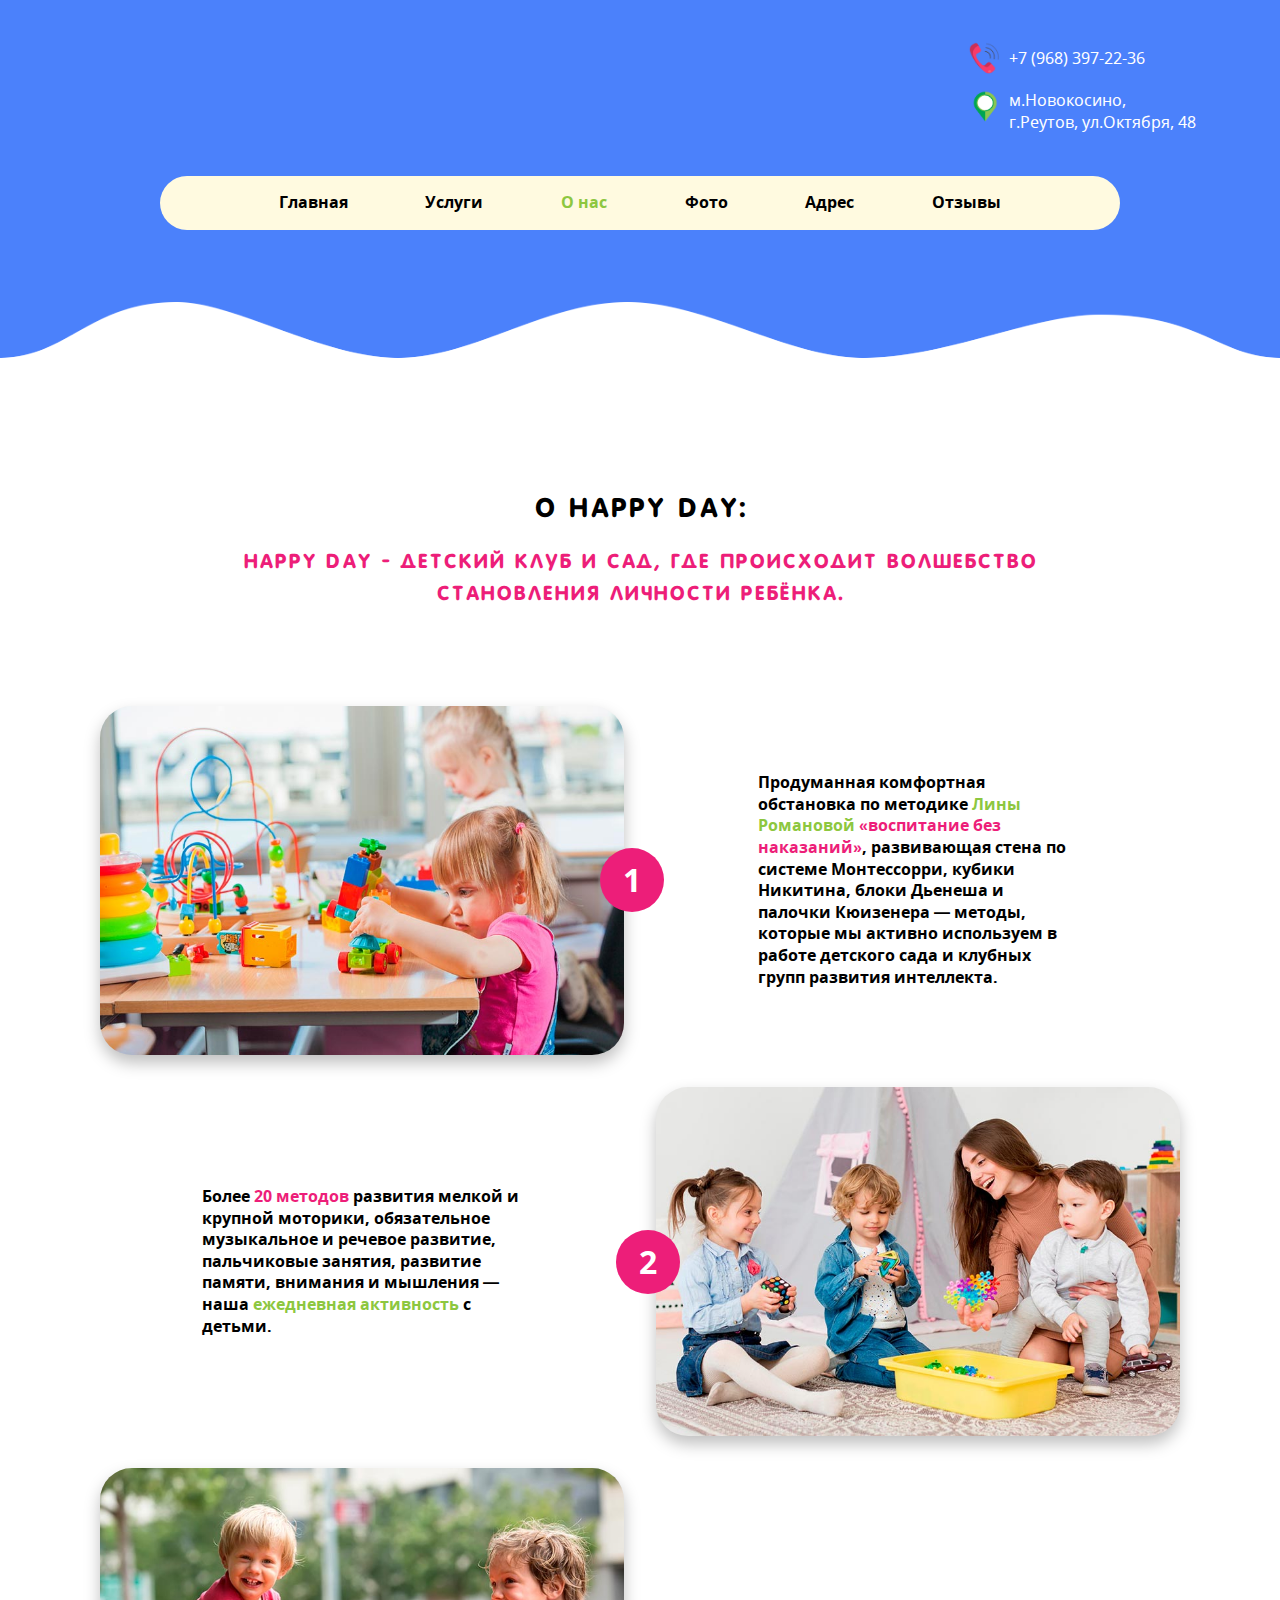
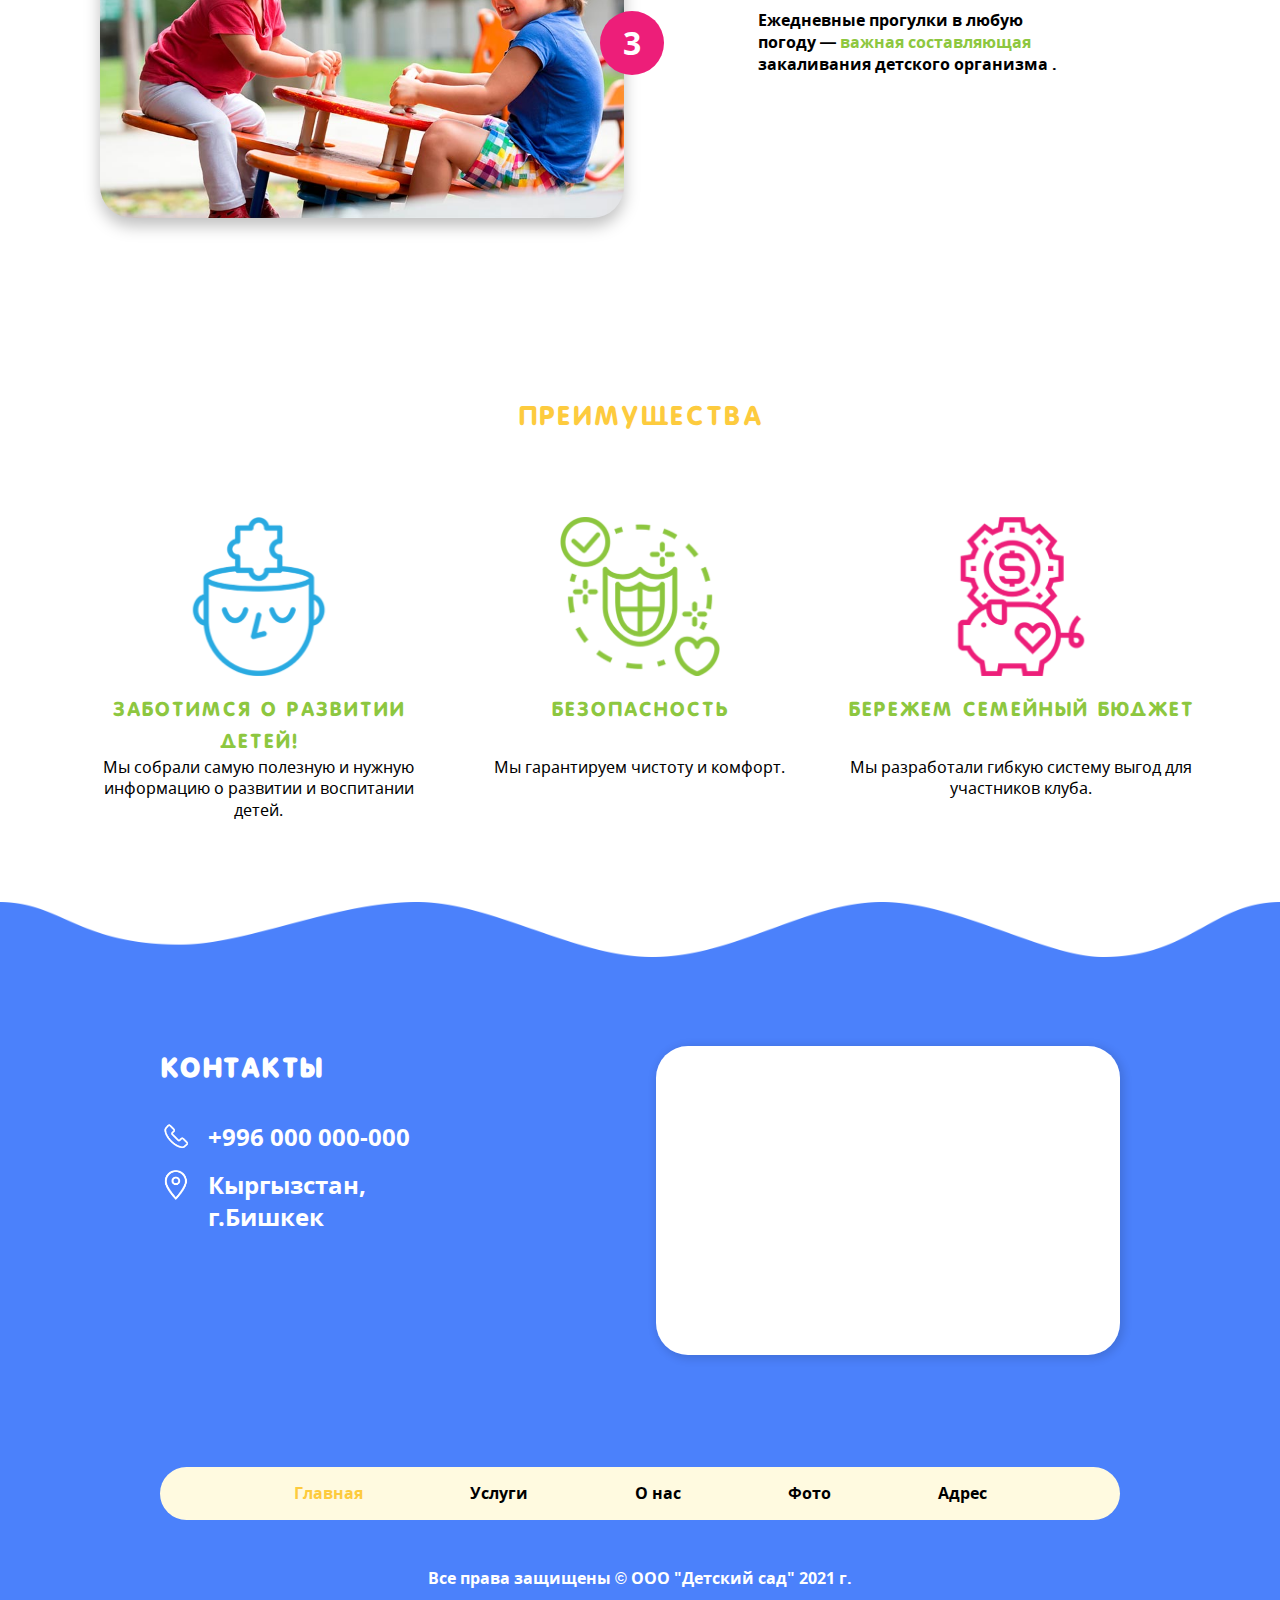
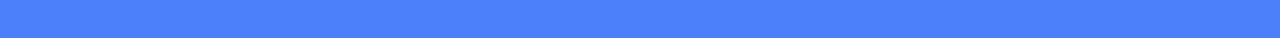
==== commit e6beb710: "Change footer" ====
--- a/about.html
+++ b/about.html
@@ -253,191 +253,165 @@
 
 
 <footer>
-<section id="callback" class="callback">
-	<div class="over-h">
-		<div class="limit">
-			<div class="content">
-				<div class="part">
-					<div class="over-h bg-1 bdr-3 shadow-1" style="background-image: url(templates/main/img/pattern.png);background-size:cover;">
-						<div class="d-g gaf-c gg-1">
-							<div class="media-800-h">
-								<picture class="h-100p d-g ac-b">
-									<source srcset="templates/main/img/callback.png" type="">
-									<img src="">
-								</picture>
-							</div>
-							<div class="d-g ac-c maxw-30 marg-a padd-3">
+	<section id="contacts" class="contacts pos-r bg-1"
+		style="background-image: url(templates/main/img/wave-top.png);background-size: contain;background-position-y: top;background-repeat: no-repeat;">
+		<div class="over-h">
+			<div class="limit">
+				<div class="content">
+					<div class=" d-g gg-2">
+						<div class="contacts__part">
+							<div class="maxw-60 marg-a d-g gtc-2 gg-2">
 								<div>
-									<div class="ta-c">
-										<h2 class="c-w">ОСТАВИТЬ ЗАЯВКУ</h2>
-										<p>Закажите обратный звонок, наш менеджер свяжется с вами и проконсультирует</p>
-									</div>
-									<div>
-										<form class="m-v-2 ajax d-g gg-2 ta-c" method="POST" data-method="callback">
+									<h2 class="b">Контакты</h2>
+									<div class="d-g gg-1 p p-t-1 b">
+										<div class="d-g gg-1" style="grid-template-columns: 2rem 1fr;">
 											<div>
-												<input type="text" class="bg-w w-100p bdr-2 shadow-1" style="font-weight: bold; border-color: rgb(var(--c-5));" name="Имя" placeholder="Имя" required="">
-												<label></label>
+												<div class="ratio-1-1"
+													style="background-image: url(templates/main/img/phone-w.png);">
+												</div>
 											</div>
 											<div>
-												<input type="tel" class="bg-w w-100p bdr-2 shadow-1" style="font-weight: bold; border-color: rgb(var(--c-5));" name="Телефон" placeholder="Телефон" required="">
+												<p class="h3"><a href="tel:+996 000 000-000">+996 000 000-000</a>
+												</p>
+											</div>
+										</div>
+										<div class="d-g gg-1" style="grid-template-columns: 2rem 1fr;">
+											<div>
+												<div class="ratio-1-1"
+													style="background-image: url(templates/main/img/geo-w.png);">
+												</div>
 											</div>
 											<div>
-												<button type="submit" class="bg-w b bdr-2 shadow-1">Отправить</button>
+												<p class="h3">Кыргызстан,<br> г.Бишкек</p>
 											</div>
-										</form>
+										</div>
 									</div>
 								</div>
-							</div>
-						</div>
-					</div>
-				</div>
-			</div>
-		</div>
-	</div>
-</section>
-<section id="contacts" class="contacts pos-r bg-1" style="background-image: url(templates/main/img/wave-top.png);background-size: contain;background-position-y: top;background-repeat: no-repeat;">
-	<div class="over-h">
-		<div class="limit">
-			<div class="content">
-				<div class=" d-g gg-2">
-					<div class="contacts__part">
-						<div class="maxw-60 marg-a d-g gtc-2 gg-2">
+								<div>
+									<div class="bdr-2 shadow-1 over-h">
+										<div class="ratio-3-2 bg-w">
+											<!--<iframe src="https://yandex.ru/map-widget/v1/?um=constructor%3Aa7225beb250b11b83b0a92e9fb876d0a076f810d984e13e79abfc657a6fee23e&source=constructor" width="100%" height="100%" frameborder="0"></iframe>-->
+
+											<iframe
+												src="https://maps.google.com/maps?width=600&amp;height=400&amp;hl=en&amp;q=bishkek&amp;t=&amp;z=14&amp;ie=UTF8&amp;iwloc=B&amp;output=embed"
+												width="100%" height="100%" frameborder="0"></iframe>
+										</div>
+									</div>
+								</div>
+							</div>
+						</div>
+						<div class="w-100p maxw-60 marg-a media-720-h">
+							<div class="menu_wrap padd bg-w bdr-2 w-100p">
+								<div class="menu_toggle b"><i class="fa fa-bars" aria-hidden="true"></i> МЕНЮ</div>
+								<div class="maxw-50 w-100p marg-a">
+									<div class="menu_list">
+										<ul class="menu list d-g gaf-c b">
+											<li class="act">
+												<a href="index.htm" class="nav__item c-4 nav__item_act ">Главная</a>
+											</li>
+											<li class="">
+												<a href="#services" class="nav__item c-2  scrollto">Услуги</a>
+											</li>
+											<li class="">
+												<a href="about.html" class="nav__item c-3  ">О нас</a>
+											</li>
+											<li class="">
+												<a href="media.html" class="nav__item c-1  ">Фото</a>
+											</li>
+											<li class="">
+												<a href="contacts.html" class="nav__item c-2  ">Адрес</a>
+											</li>
+
+										</ul>
+									</div>
+								</div>
+							</div>
+						</div>
+					</div>
+					<div class="part-2">
+						<div class="ta-c b">
 							<div>
-								<h2 class="b">Контакты</h2>
-								<div class="d-g gg-1 p p-t-1 b">
-									<div class="d-g gg-1" style="grid-template-columns: 2rem 1fr;">
-										<div>
-											<div class="ratio-1-1" style="background-image: url(templates/main/img/phone-w.png);"></div>
-										</div>
-										<div><p class="h3"><a href="tel:+7 (968) 397-22-36">+7 (968) 397-22-36</a></p></div>
-									</div>
-									<div class="d-g gg-1" style="grid-template-columns: 2rem 1fr;">
-										<div>
-											<div class="ratio-1-1" style="background-image: url(templates/main/img/geo-w.png);"></div>
-										</div>
-										<div><p class="h3">м.Новокосино,<br> г.Реутов, ул.Октября, 48</p></div>
-									</div>
-								</div>
-							</div>
-							<div>
-								<div class="bdr-2 shadow-1 over-h">
-									<div class="ratio-3-2 bg-w">
-										<!--<iframe src="https://yandex.ru/map-widget/v1/?um=constructor%3Aa7225beb250b11b83b0a92e9fb876d0a076f810d984e13e79abfc657a6fee23e&source=constructor" width="100%" height="100%" frameborder="0"></iframe>-->
-                                      	<iframe src="map-widget/v1/index.htm?um=constructor%3A3dfb2cca3ecdb54cab9951816c8d3b64de987366f8e21e88ea3cb47ba1ce712d&amp;source=constructor" width="100%" height="100%" frameborder="0"></iframe>
-									</div>
-								</div>
-							</div>
-						</div>
-					</div>
-					<div class="w-100p maxw-60 marg-a media-720-h">
-						<div class="menu_wrap padd bg-w bdr-2 w-100p">
-							<div class="menu_toggle b"><i class="fa fa-bars" aria-hidden="true"></i> МЕНЮ</div>
-							<div class="maxw-50 w-100p marg-a">
-								<div class="menu_list">
-									<ul class="menu list d-g gaf-c b">
-										<li class="">
-														<a href="index.htm" class="nav__item c-4  ">Главная</a>
-													</li><li class="">
-														<a href="index.htm#services" class="nav__item c-2  ">Услуги</a>
-													</li><li class="act">
-														<a href="about.html" class="nav__item c-3 nav__item_act ">О нас</a>
-													</li><li class="">
-														<a href="media.html" class="nav__item c-1  ">Фото</a>
-													</li><li class="">
-														<a href="contacts.html" class="nav__item c-2  ">Адрес</a>
-													</li><li class="">
-														<a href="reviews.html" class="nav__item c-3  ">Отзывы</a>
-													</li>									</ul>
-								</div>
-							</div>
-						</div>
-					</div>
-				</div>
-				<div class="part-2">
-					<div class="ta-c b">
-						<div>
-							<div class="h4"> Все права защищены © ООО "Делай хорошо" 2021 г.</div>
-						</div>
-					</div>
-				</div>
-			</div>
-		</div>
-	</div>
-</section>
-<div class="mobile menu close">
-	<div class="panel">
-		<div class="padd-2 h-100p d-g gg-1" style="grid-template-rows: 2em 1fr auto;">
-			<div class="grid a-cnt-c">
-				<div class="ta-r">
-					<div class="d-ib close pointer"></div>
-				</div>
-			</div>
-			<div class=" ta-c">
-				<ul class="d-g gg-1 c-b">
-																	<li class="">
+								<div class="h4"> Все права защищены © ООО "Детский сад" 2021 г.</div>
+							</div>
+						</div>
+					</div>
+				</div>
+			</div>
+		</div>
+	</section>
+	<div class="mobile menu close">
+		<div class="panel">
+			<div class="padd-2 h-100p d-g gg-1" style="grid-template-rows: 2em 1fr auto;">
+				<div class="grid a-cnt-c">
+					<div class="ta-r">
+						<div class="d-ib close pointer"></div>
+					</div>
+				</div>
+				<div class=" ta-c">
+					<ul class="d-g gg-1 c-b">
+						<li class="act">
 							<a class="d-b scrollto menu-item" href="#">
 								<p>Главная</p>
 							</a>
 						</li>
-																	<li class="">
+						<li class="">
 							<a class="d-b scrollto menu-item" href="##services">
 								<p>Услуги</p>
 							</a>
 						</li>
-																	<li class="act">
+						<li class="">
 							<a class="d-b scrollto menu-item" href="#about">
 								<p>О нас</p>
 							</a>
 						</li>
-																	<li class="">
+						<li class="">
 							<a class="d-b scrollto menu-item" href="#media">
 								<p>Фото</p>
 							</a>
 						</li>
-																	<li class="">
+						<li class="">
 							<a class="d-b scrollto menu-item" href="#contacts">
 								<p>Адрес</p>
 							</a>
 						</li>
-																	<li class="">
-							<a class="d-b scrollto menu-item" href="#reviews">
-								<p>Отзывы</p>
-							</a>
-						</li>
-									</ul>
-			</div>
-			<div class="ta-c padd-v padd-h-2" >
-				<button data-popup="callback" class=" open-popup br-0 h3 menu-item">Обратная связь</button>
+
+					</ul>
+				</div>
 			</div>
 		</div>
 	</div>
-</div><div class="mobile menu close">
-	<div class="panel">
-		<div class="padd-2 h-100p grid gap-2" style="grid-template-rows:5em auto /*auto*/;">
-			<div class="grid a-cnt-c">
-				<div class="ta-r">
-					<div class="d-ib close pointer"></div>
-				</div>
-			</div>
-			<div class="marg-v-2-">
-				<ul class="c-b">
-					<li class="">
-								<a href="index.htm#" class="h3   ">Главная</a>
-							</li><li class="">
-								<a href="index.htm##services" class="h3   ">Услуги</a>
-							</li><li class="act">
-								<a href="index.htm#about" class="h3 nav__item_act  ">О нас</a>
-							</li><li class="">
-								<a href="index.htm#media" class="h3   ">Фото</a>
-							</li><li class="">
-								<a href="index.htm#contacts" class="h3   ">Адрес</a>
-							</li><li class="">
-								<a href="index.htm#reviews" class="h3   ">Отзывы</a>
-							</li>				</ul>
+	<div class="mobile menu close">
+		<div class="panel">
+			<div class="padd-2 h-100p grid gap-2" style="grid-template-rows:5em auto /*auto*/;">
+				<div class="grid a-cnt-c">
+					<div class="ta-r">
+						<div class="d-ib close pointer"></div>
+					</div>
+				</div>
+				<div class="marg-v-2-">
+					<ul class="c-b">
+						<li class="act">
+							<a href="#" class="h3 nav__item_act  scrollto">Главная</a>
+						</li>
+						<li class="">
+							<a href="##services" class="h3   scrollto">Услуги</a>
+						</li>
+						<li class="">
+							<a href="#about" class="h3   scrollto">О нас</a>
+						</li>
+						<li class="">
+							<a href="#media" class="h3   scrollto">Фото</a>
+						</li>
+						<li class="">
+							<a href="#contacts" class="h3   scrollto">Адрес</a>
+						</li>
+
+					</ul>
+				</div>
 			</div>
 		</div>
 	</div>
-</div></footer>
+</footer>
 <section id="callback" class="popup window popup__close">
 	<div class="wrap-m bg-b-80">
 		<div class="marg">
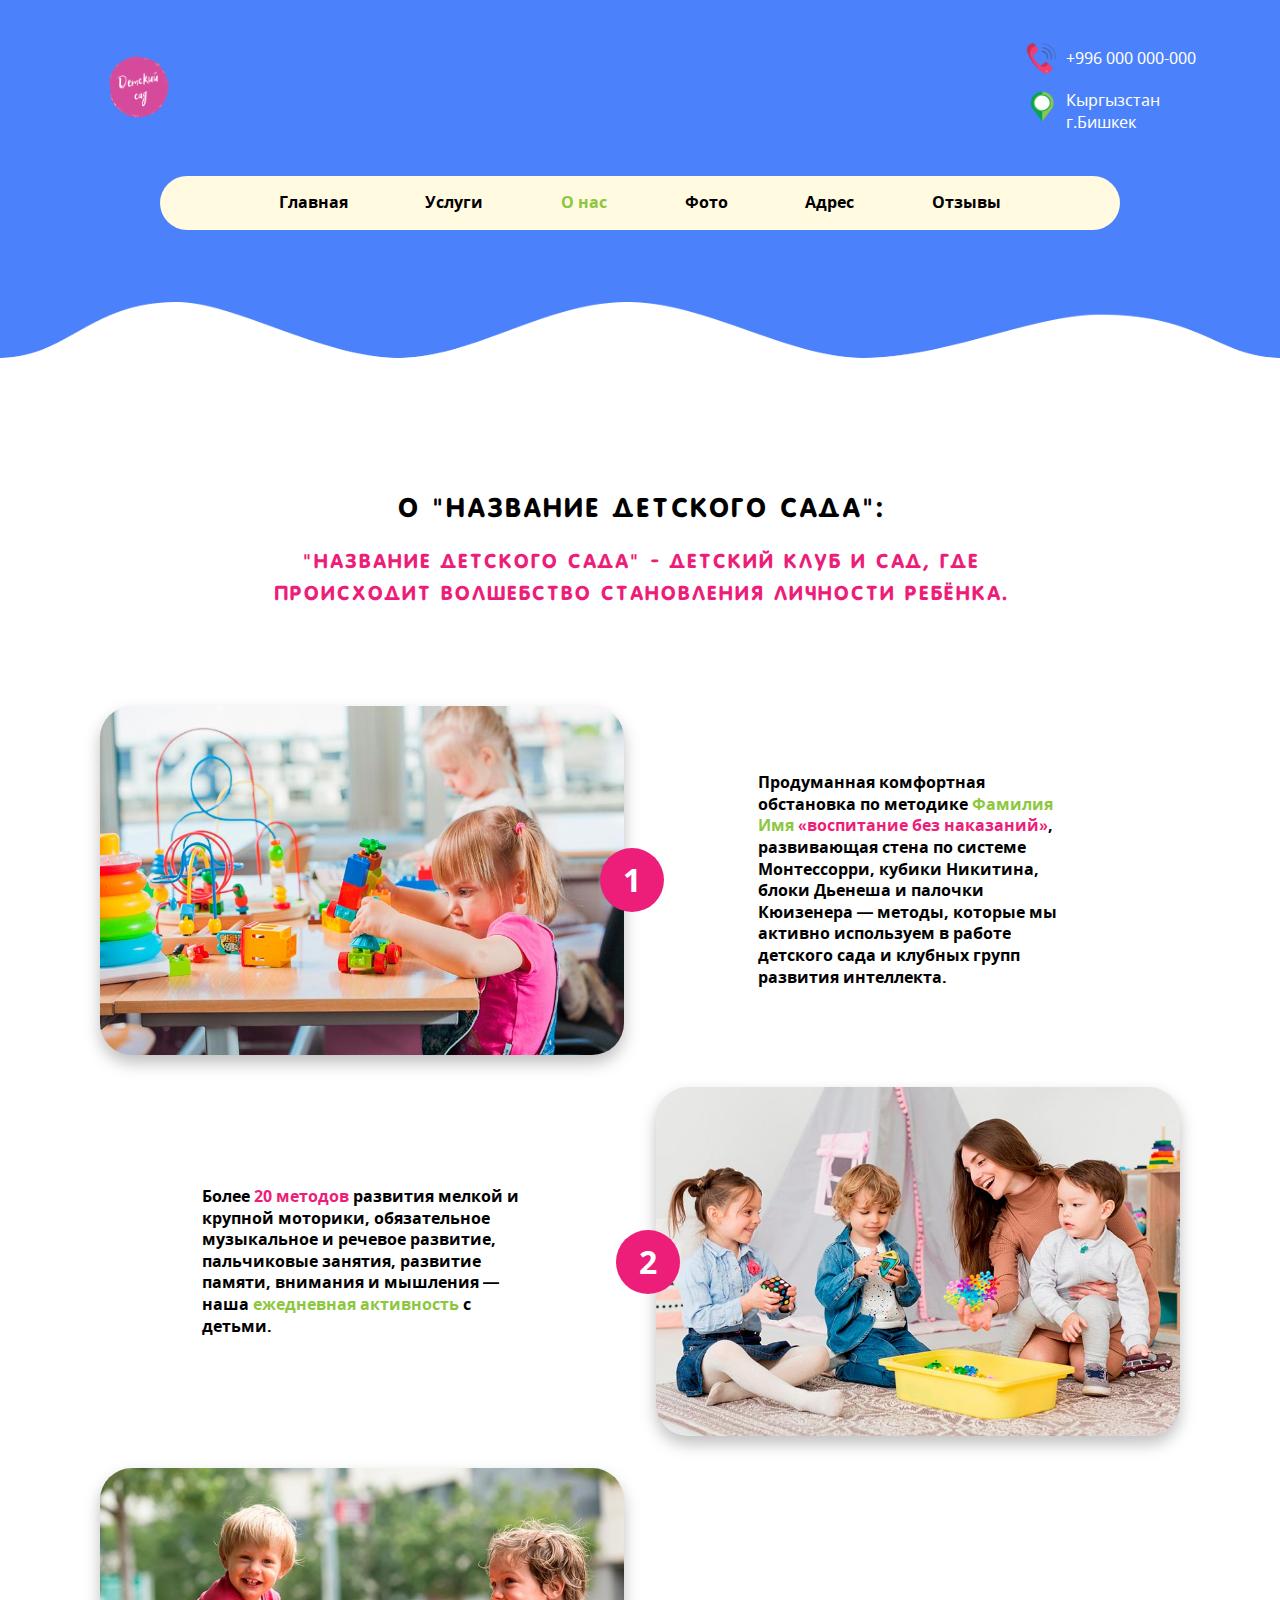
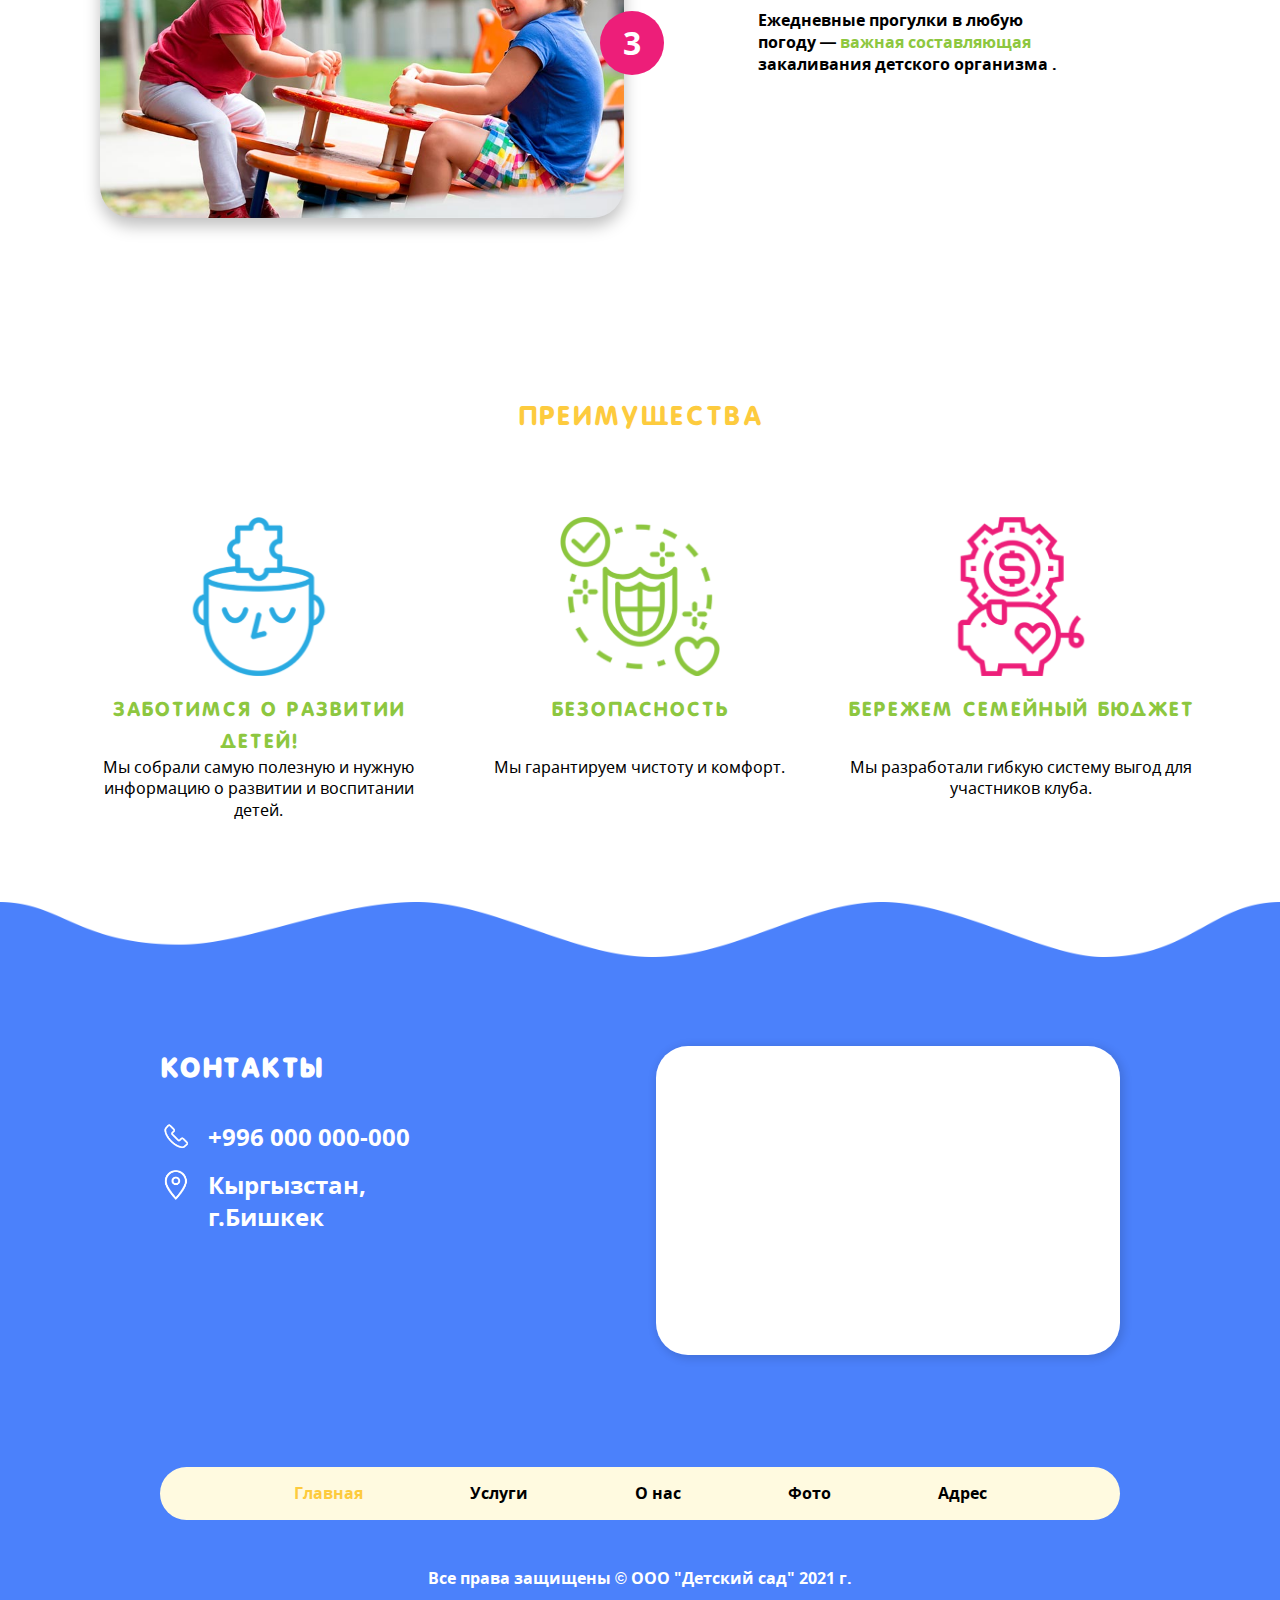
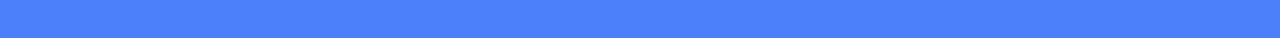
==== commit a8ecfc38: "Changed info in about" ====
--- a/about.html
+++ b/about.html
@@ -6,14 +6,15 @@
 	<link rel="icon" href="favicon.png.html" type="x-image/icon">
 	<link rel="shortcut icon" href="favicon.png.html" type="image/icon" sizes="32x32">
 
-		<title>О нас — Happy Day</title>
+	<title>О нас — Happy Day</title>
 	<meta name="description" content="Умный детский сад">
-	<meta name="keywords" content="детский сад, частный сад, частный детский сад, детский сад реутово, детский сад новокосино, ясли, развивающие занятия">
+	<meta name="keywords"
+		content="детский сад, частный сад, частный детский сад, детский сад реутово, детский сад новокосино, ясли, развивающие занятия">
 	<meta name="viewport" content="width=device-width, initial-scale=1, maximum-scale=1">
 
 	<meta property="og:title" content="О нас — Happy Day">
 	<meta property="og:description" content="Умный детский сад">
-		<!-- <meta property="og:image" content="https://detsadhappyday.ru"/> -->
+	<!-- <meta property="og:image" content="https://detsadhappyday.ru"/> -->
 	<meta property="og:type" content="website">
 	<meta property="og:url" content="https://detsadhappyday.ru/about">
 
@@ -23,860 +24,503 @@
 	<link rel="preload" as="script" href="resources/js/jquery.maskedinput.min.js?ver=1.0.0">
 	<link rel="preload" as="script" href="resources/js/slick.min.js?ver=1.0.0">
 	<link rel="preload" as="script" href="resources/js/base.js?ver=1.0.0">
-	<link rel="preload" href="resources/fonts/noto/notosans.woff2" as="font" type="font/woff2" crossorigin=""> 
-	<link rel="preload" href="resources/fonts/noto/notosansitalic.woff2" as="font" type="font/woff2" crossorigin=""> 
-	<link rel="preload" href="resources/fonts/noto/notosansbold.woff2" as="font" type="font/woff2" crossorigin=""> 
+	<link rel="preload" href="resources/fonts/noto/notosans.woff2" as="font" type="font/woff2" crossorigin="">
+	<link rel="preload" href="resources/fonts/noto/notosansitalic.woff2" as="font" type="font/woff2" crossorigin="">
+	<link rel="preload" href="resources/fonts/noto/notosansbold.woff2" as="font" type="font/woff2" crossorigin="">
 	<link rel="preload" href="resources/fonts/noto/notosansbolditalic.woff2" as="font" type="font/woff2" crossorigin="">
-	<link rel="preload" href="resources/fonts/webfonts/fa-solid-900.woff2" as="font" type="font/woff2" crossorigin=""> 
-	<link rel="preload" href="resources/fonts/webfonts/fa-brands-400.woff2" as="font" type="font/woff2" crossorigin=""> 
-	<link rel="preload" href="resources/fonts/webfonts/fa-regular-400.woff2" as="font" type="font/woff2" crossorigin=""> 
-	<link href="resources/css/all-defaults.min.css?ver=1.0.0" rel="stylesheet" type="text/css"><link href="templates/main/css/main.css?ver=1.0.0" rel="stylesheet" type="text/css"><link href="templates/main/css/media.css?ver=1.0.0" rel="stylesheet" type="text/css"><script type="text/javascript" src="resources/js/jquery-3.2.1.min.js"></script><script type="text/javascript" src="resources/js/jquery.viewportchecker.js?ver=1.0.0"></script><script type="text/javascript" src="resources/js/jquery.maskedinput.min.js?ver=1.0.0"></script><script type="text/javascript" src="resources/js/slick.min.js?ver=1.0.0"></script><script type="text/javascript" src="resources/js/base.js?ver=1.0.0"></script><script type="text/javascript" src="templates/main/js/main.js?ver=1.0.0"></script>	<script type="text/javascript" src="/engine/functions.php"></script>
+	<link rel="preload" href="resources/fonts/webfonts/fa-solid-900.woff2" as="font" type="font/woff2" crossorigin="">
+	<link rel="preload" href="resources/fonts/webfonts/fa-brands-400.woff2" as="font" type="font/woff2" crossorigin="">
+	<link rel="preload" href="resources/fonts/webfonts/fa-regular-400.woff2" as="font" type="font/woff2" crossorigin="">
+	<link href="resources/css/all-defaults.min.css?ver=1.0.0" rel="stylesheet" type="text/css">
+	<link href="templates/main/css/main.css?ver=1.0.0" rel="stylesheet" type="text/css">
+	<link href="templates/main/css/media.css?ver=1.0.0" rel="stylesheet" type="text/css">
+	<script type="text/javascript" src="resources/js/jquery-3.2.1.min.js"></script>
+	<script type="text/javascript" src="resources/js/jquery.viewportchecker.js?ver=1.0.0"></script>
+	<script type="text/javascript" src="resources/js/jquery.maskedinput.min.js?ver=1.0.0"></script>
+	<script type="text/javascript" src="resources/js/slick.min.js?ver=1.0.0"></script>
+	<script type="text/javascript" src="resources/js/base.js?ver=1.0.0"></script>
+	<script type="text/javascript" src="templates/main/js/main.js?ver=1.0.0"></script>
+	<script type="text/javascript" src="/engine/functions.php"></script>
 	<!-- Core CSS file -->
-	<link rel="stylesheet" href="plugins/photoswipe4/photoswipe.css?ver=1527858239"> 
+	<link rel="stylesheet" href="plugins/photoswipe4/photoswipe.css?ver=1527858239">
 	<!-- Skin CSS file -->
-	<link rel="stylesheet" href="plugins/photoswipe4/default-skin/default-skin.css?ver=1527858239"> 
-	
+	<link rel="stylesheet" href="plugins/photoswipe4/default-skin/default-skin.css?ver=1527858239">
+
 </head>
+
 <body id="about" class="list">
-<header class="c-w">
-
-<section class="cover over-v">
-
-	<div class="cover__box pos-r" >
-		<div class="cover__content">
-			<div class="limit" style="padding: 0;">
-				<div class="cover__grid">
-					<div class="cover__nav d-g gaf-c gg-1 anim-in-down cover__padd">
-						<div class="cover__logo">
-							<a href="index.htm" class="logo h3 b"></a>
-						</div>
-						<div class="cover__info maxw-17 gg-1">
-							<div class="d-g gg-0" style="grid-template-columns: 2rem 1fr">
-								<div>
-									<a class="d-b" href="tel:+7 (968) 397-22-36"><div class="ratio-1-1" style="background-image: url(templates/main/img/phone.png);"></div></a>
-								</div>
-								<div class="d-g ac-c">
-									<a class="p f-0" href="tel:+7 (968) 397-22-36">+7 (968) 397-22-36</a>
-								</div>
-							</div>
-							<div class="d-g gg-0 address" style="grid-template-columns: 2rem 1fr">
-								<div>
-									<div class="ratio-1-1" style="background-image: url(templates/main/img/map.png);"></div>
-								</div>
-								<div class="d-g ac-c">
-									<p class="p f-0">м.Новокосино,<br> г.Реутов, ул.Октября, 48</p>
-								</div>
-							</div>
-						</div>
-					</div>
-					<div class="cover__nav- cover__padd">
-						<div class="w-100p maxw-60 marg-a">
-							<div class="menu_wrap padd bg-w bdr-2 w-100p">
-								<div class="menu_toggle b"><i class="fa fa-bars" aria-hidden="true"></i> МЕНЮ</div>
-								<div class="maxw-50 w-100p marg-a">
-									<div class="menu_list">
-										<ul class="menu list d-g gaf-c b">
-											<li class="">
+	<header class="c-w">
+
+		<section class="cover over-v">
+
+			<div class="cover__box pos-r">
+				<div class="cover__content">
+					<div class="limit" style="padding: 0;">
+						<div class="cover__grid">
+							<div class="cover__nav d-g gaf-c gg-1 anim-in-down cover__padd">
+								<div class="cover__logo">
+									<a href="index.htm" class="logo h3 b">
+										<img src="./templates/main/img/logo.png" alt="" width="110" height="110">
+									</a>
+								</div>
+								<div class="cover__info maxw-17 gg-1">
+									<div class="d-g gg-0" style="grid-template-columns: 2rem 1fr">
+										<div>
+											<a class="d-b" href="tel:+996 000 000-000">
+												<div class="ratio-1-1"
+													style="background-image: url(templates/main/img/phone.png);"></div>
+											</a>
+										</div>
+										<div class="d-g ac-c">
+											<a class="p f-0" href="tel:+996 000 000-000">+996 000 000-000</a>
+										</div>
+									</div>
+									<div class="d-g gg-0 address" style="grid-template-columns: 2rem 1fr">
+										<div>
+											<div class="ratio-1-1"
+												style="background-image: url(templates/main/img/map.png);"></div>
+										</div>
+										<div class="d-g ac-c">
+											<p class="p f-0">Кыргызстан<br> г.Бишкек</p>
+										</div>
+									</div>
+								</div>
+							</div>
+							<div class="cover__nav- cover__padd">
+								<div class="w-100p maxw-60 marg-a">
+									<div class="menu_wrap padd bg-w bdr-2 w-100p">
+										<div class="menu_toggle b"><i class="fa fa-bars" aria-hidden="true"></i> МЕНЮ
+										</div>
+										<div class="maxw-50 w-100p marg-a">
+											<div class="menu_list">
+												<ul class="menu list d-g gaf-c b">
+													<li class="">
 														<a href="index.htm" class="nav__item c-4  ">Главная</a>
-													</li><li class="">
+													</li>
+													<li class="">
 														<a href="index.htm#services" class="nav__item c-2  ">Услуги</a>
-													</li><li class="act">
-														<a href="about.html" class="nav__item c-3 nav__item_act ">О нас</a>
-													</li><li class="">
+													</li>
+													<li class="act">
+														<a href="about.html" class="nav__item c-3 nav__item_act ">О
+															нас</a>
+													</li>
+													<li class="">
 														<a href="media.html" class="nav__item c-1  ">Фото</a>
-													</li><li class="">
+													</li>
+													<li class="">
 														<a href="contacts.html" class="nav__item c-2  ">Адрес</a>
-													</li><li class="">
+													</li>
+													<li class="">
 														<a href="reviews.html" class="nav__item c-3  ">Отзывы</a>
-													</li>										</ul>
-									</div>
-								</div>
-							</div>
-						</div>
-					</div>
-										<div class="part-2">
-						
-					</div>
-							
-									</div>
-			</div>
-		</div>
-		<div class="pos-a w-100p" style="bottom: 0;left: 0;">
-			<img src="templates/main/img/wave-bottom.png" style="position: absolute;bottom: 0;left:0;">
-		</div>
-	</div>
-
-</section></header>
-<main >
-
-<!-- about -->
-<section id="chess-about">
-	<div class="limit">
-		<div class="part">
-			<h2 class="ta-c tt-u">о Happy Day:</h2>
-			<div class="maxw-50 marg-a">
-				<h3 class="ta-c c-2 tt-u"><span class="c-2">Happy Day</span> - детский клуб и сад, где происходит волшебство становления личности ребёнка.</h3>
-			</div>
-		</div>
-		<div class="part">
-			<div class="chessNumLine">
-
-				<div class="chessNumLine__row">
-					<div class="chessNumLine__col">
-						<div class="chessNumLine__scribble chessNumLine__scribble_r"></div>
-						<div class="chessNumLine__image" style="background-image: url(templates/main/img/chess-about-1.jpg);"></div>
-					</div>
-					<div class="chessNumLine__numLine">
-						<div class="chessNumLine__line"></div>
-						<div class="chessNumLine__num"></div>
-					</div>
-					<div class="chessNumLine__col">
-						<div class="chessNumLine__content">
-							<div class="chessNumLine__text b">
-								<p>Продуманная комфортная обстановка 
-по методике <span class="c-3">Лины Романовой</span> <span class="c-2">«воспитание без наказаний»</span>, развивающая стена по системе Монтессорри, кубики Никитина, 
-блоки Дьенеша 
-и палочки Кюизенера — методы, которые 
-мы активно используем в работе детского сада 
-и клубных групп 
-развития интеллекта.</p>
-							</div>
-						</div>
-					</div>
-				</div>
-				
-
-				<div class="chessNumLine__row">
-					<div class="chessNumLine__col">
-						<div class="chessNumLine__scribble chessNumLine__scribble_b"></div>
-						<div class="chessNumLine__image" style="background-image: url(templates/main/img/chess-about-2.jpg);"></div>
-					</div>
-					<div class="chessNumLine__numLine">
-						<div class="chessNumLine__line"></div>
-						<div class="chessNumLine__num"></div>
-					</div>
-					<div class="chessNumLine__col">
-						<div class="chessNumLine__content">
-							<div class="chessNumLine__text b">
-								<p>Более <span class="c-2">20 методов</span> развития мелкой и крупной моторики, 
-обязательное музыкальное и речевое развитие, 
-пальчиковые занятия, развитие памяти, внимания 
-и мышления — наша <span class="c-3">ежедневная активность</span> с детьми.</p>
-							</div>
-						</div>
-					</div>
-				</div>
-
-				<div class="chessNumLine__row">
-					<div class="chessNumLine__col">
-						<div class="chessNumLine__scribble chessNumLine__scribble_g"></div>
-						<div class="chessNumLine__image" style="background-image: url(templates/main/img/chess-about-3.jpg);"></div>
-					</div>
-					<div class="chessNumLine__numLine">
-						<div class="chessNumLine__line"></div>
-						<div class="chessNumLine__num"></div>
-					</div>
-					<div class="chessNumLine__col">
-						<div class="chessNumLine__content">
-							<div class="chessNumLine__text b">
-								<p>Ежедневные прогулки в любую погоду — <span class="c-3">важная составляющая</span> 
-закаливания детского организма .</p>
-							</div>
-						</div>
-					</div>
-				</div>
-
-			</div>
-		</div>
-	</div>
-</section>
-<!-- about -->
-<section class="adventages">
-	<div class="limit">
-		<div class="part">
-			<h2 class="ta-c c-4">Преимущества</h2>
-		</div>
-		<div class="part">
-			<div class="d-g gtc-3 gg-2">
-
-				<div class="adventages__item  ta-c">
-					<div>
-						<div class="adventages__image" style="max-width: 10rem;margin: 0 auto;">
-							<div class="ratio-1-1" style="background-image: url(templates/main/img/adventage-1.png);background-size: contain;"></div>
-						</div>
-					</div>
-					
-					<div class="adventage__title c-3">
-						<h3>ЗАБОТИМСЯ О РАЗВИТИИ ДЕТЕЙ!</h3>
-					</div>
-					<div class="adventage__text">
-						<p>Мы собрали самую полезную и нужную информацию о развитии и воспитании детей.</p>
-					</div>
-				</div>
-				
-				<div class="adventages__item  ta-c">
-					<div>
-						<div class="adventages__image" style="max-width: 10rem;margin: 0 auto;">
-							<div class="ratio-1-1" style="background-image: url(templates/main/img/adventage-2.png);background-size: contain;"></div>
-						</div>
-					</div>
-						
-					<div class="adventage__title c-3">
-						<h3>БЕЗОПАСНОСТЬ</h3>
-					</div>
-					<div class="adventage__text">
-						<p>Мы гарантируем чистоту и комфорт.</p>
-					</div>
-				</div>
-
-				
-				<div class="adventages__item  ta-c">
-					<div>
-						<div class="adventages__image" style="max-width: 10rem;margin: 0 auto;">
-							<div class="ratio-1-1" style="background-image: url(templates/main/img/adventage-3.png);background-size: contain;"></div>
-						</div>
-					</div>
-						
-					<div class="adventage__title c-3">
-						<h3>БЕРЕЖЕМ СЕМЕЙНЫЙ БЮДЖЕТ</h3>
-					</div>
-					<div class="adventage__text">
-						<p>Мы разработали гибкую систему выгод для участников клуба.</p>
-					</div>
-				</div>
-
-			</div>
-		</div>
-			
-	</div>
-</section></main>
-
-
-<footer>
-	<section id="contacts" class="contacts pos-r bg-1"
-		style="background-image: url(templates/main/img/wave-top.png);background-size: contain;background-position-y: top;background-repeat: no-repeat;">
-		<div class="over-h">
+													</li>
+												</ul>
+											</div>
+										</div>
+									</div>
+								</div>
+							</div>
+							<div class="part-2">
+
+							</div>
+
+						</div>
+					</div>
+				</div>
+				<div class="pos-a w-100p" style="bottom: 0;left: 0;">
+					<img src="templates/main/img/wave-bottom.png" style="position: absolute;bottom: 0;left:0;">
+				</div>
+			</div>
+
+		</section>
+	</header>
+	<main>
+
+		<!-- about -->
+		<section id="chess-about">
 			<div class="limit">
-				<div class="content">
-					<div class=" d-g gg-2">
-						<div class="contacts__part">
-							<div class="maxw-60 marg-a d-g gtc-2 gg-2">
-								<div>
-									<h2 class="b">Контакты</h2>
-									<div class="d-g gg-1 p p-t-1 b">
-										<div class="d-g gg-1" style="grid-template-columns: 2rem 1fr;">
-											<div>
-												<div class="ratio-1-1"
-													style="background-image: url(templates/main/img/phone-w.png);">
+				<div class="part">
+					<h2 class="ta-c tt-u">о "Название детского сада":</h2>
+					<div class="maxw-50 marg-a">
+						<h3 class="ta-c c-2 tt-u"><span class="c-2">"Название детского сада"</span> - детский клуб и сад, где
+							происходит волшебство становления личности ребёнка.</h3>
+					</div>
+				</div>
+				<div class="part">
+					<div class="chessNumLine">
+
+						<div class="chessNumLine__row">
+							<div class="chessNumLine__col">
+								<div class="chessNumLine__scribble chessNumLine__scribble_r"></div>
+								<div class="chessNumLine__image"
+									style="background-image: url(templates/main/img/chess-about-1.jpg);"></div>
+							</div>
+							<div class="chessNumLine__numLine">
+								<div class="chessNumLine__line"></div>
+								<div class="chessNumLine__num"></div>
+							</div>
+							<div class="chessNumLine__col">
+								<div class="chessNumLine__content">
+									<div class="chessNumLine__text b">
+										<p>Продуманная комфортная обстановка
+											по методике <span class="c-3">Фамилия Имя</span> <span
+												class="c-2">«воспитание без наказаний»</span>, развивающая стена по
+											системе Монтессорри, кубики Никитина,
+											блоки Дьенеша
+											и палочки Кюизенера — методы, которые
+											мы активно используем в работе детского сада
+											и клубных групп
+											развития интеллекта.</p>
+									</div>
+								</div>
+							</div>
+						</div>
+
+
+						<div class="chessNumLine__row">
+							<div class="chessNumLine__col">
+								<div class="chessNumLine__scribble chessNumLine__scribble_b"></div>
+								<div class="chessNumLine__image"
+									style="background-image: url(templates/main/img/chess-about-2.jpg);"></div>
+							</div>
+							<div class="chessNumLine__numLine">
+								<div class="chessNumLine__line"></div>
+								<div class="chessNumLine__num"></div>
+							</div>
+							<div class="chessNumLine__col">
+								<div class="chessNumLine__content">
+									<div class="chessNumLine__text b">
+										<p>Более <span class="c-2">20 методов</span> развития мелкой и крупной моторики,
+											обязательное музыкальное и речевое развитие,
+											пальчиковые занятия, развитие памяти, внимания
+											и мышления — наша <span class="c-3">ежедневная активность</span> с детьми.
+										</p>
+									</div>
+								</div>
+							</div>
+						</div>
+
+						<div class="chessNumLine__row">
+							<div class="chessNumLine__col">
+								<div class="chessNumLine__scribble chessNumLine__scribble_g"></div>
+								<div class="chessNumLine__image"
+									style="background-image: url(templates/main/img/chess-about-3.jpg);"></div>
+							</div>
+							<div class="chessNumLine__numLine">
+								<div class="chessNumLine__line"></div>
+								<div class="chessNumLine__num"></div>
+							</div>
+							<div class="chessNumLine__col">
+								<div class="chessNumLine__content">
+									<div class="chessNumLine__text b">
+										<p>Ежедневные прогулки в любую погоду — <span class="c-3">важная
+												составляющая</span>
+											закаливания детского организма .</p>
+									</div>
+								</div>
+							</div>
+						</div>
+
+					</div>
+				</div>
+			</div>
+		</section>
+		<!-- about -->
+		<section class="adventages">
+			<div class="limit">
+				<div class="part">
+					<h2 class="ta-c c-4">Преимущества</h2>
+				</div>
+				<div class="part">
+					<div class="d-g gtc-3 gg-2">
+
+						<div class="adventages__item  ta-c">
+							<div>
+								<div class="adventages__image" style="max-width: 10rem;margin: 0 auto;">
+									<div class="ratio-1-1"
+										style="background-image: url(templates/main/img/adventage-1.png);background-size: contain;">
+									</div>
+								</div>
+							</div>
+
+							<div class="adventage__title c-3">
+								<h3>ЗАБОТИМСЯ О РАЗВИТИИ ДЕТЕЙ!</h3>
+							</div>
+							<div class="adventage__text">
+								<p>Мы собрали самую полезную и нужную информацию о развитии и воспитании детей.</p>
+							</div>
+						</div>
+
+						<div class="adventages__item  ta-c">
+							<div>
+								<div class="adventages__image" style="max-width: 10rem;margin: 0 auto;">
+									<div class="ratio-1-1"
+										style="background-image: url(templates/main/img/adventage-2.png);background-size: contain;">
+									</div>
+								</div>
+							</div>
+
+							<div class="adventage__title c-3">
+								<h3>БЕЗОПАСНОСТЬ</h3>
+							</div>
+							<div class="adventage__text">
+								<p>Мы гарантируем чистоту и комфорт.</p>
+							</div>
+						</div>
+
+
+						<div class="adventages__item  ta-c">
+							<div>
+								<div class="adventages__image" style="max-width: 10rem;margin: 0 auto;">
+									<div class="ratio-1-1"
+										style="background-image: url(templates/main/img/adventage-3.png);background-size: contain;">
+									</div>
+								</div>
+							</div>
+
+							<div class="adventage__title c-3">
+								<h3>БЕРЕЖЕМ СЕМЕЙНЫЙ БЮДЖЕТ</h3>
+							</div>
+							<div class="adventage__text">
+								<p>Мы разработали гибкую систему выгод для участников клуба.</p>
+							</div>
+						</div>
+
+					</div>
+				</div>
+
+			</div>
+		</section>
+	</main>
+
+
+	<footer>
+		<section id="contacts" class="contacts pos-r bg-1"
+			style="background-image: url(templates/main/img/wave-top.png);background-size: contain;background-position-y: top;background-repeat: no-repeat;">
+			<div class="over-h">
+				<div class="limit">
+					<div class="content">
+						<div class=" d-g gg-2">
+							<div class="contacts__part">
+								<div class="maxw-60 marg-a d-g gtc-2 gg-2">
+									<div>
+										<h2 class="b">Контакты</h2>
+										<div class="d-g gg-1 p p-t-1 b">
+											<div class="d-g gg-1" style="grid-template-columns: 2rem 1fr;">
+												<div>
+													<div class="ratio-1-1"
+														style="background-image: url(templates/main/img/phone-w.png);">
+													</div>
+												</div>
+												<div>
+													<p class="h3"><a href="tel:+996 000 000-000">+996 000 000-000</a>
+													</p>
 												</div>
 											</div>
-											<div>
-												<p class="h3"><a href="tel:+996 000 000-000">+996 000 000-000</a>
-												</p>
-											</div>
-										</div>
-										<div class="d-g gg-1" style="grid-template-columns: 2rem 1fr;">
-											<div>
-												<div class="ratio-1-1"
-													style="background-image: url(templates/main/img/geo-w.png);">
+											<div class="d-g gg-1" style="grid-template-columns: 2rem 1fr;">
+												<div>
+													<div class="ratio-1-1"
+														style="background-image: url(templates/main/img/geo-w.png);">
+													</div>
+												</div>
+												<div>
+													<p class="h3">Кыргызстан,<br> г.Бишкек</p>
 												</div>
 											</div>
-											<div>
-												<p class="h3">Кыргызстан,<br> г.Бишкек</p>
+										</div>
+									</div>
+									<div>
+										<div class="bdr-2 shadow-1 over-h">
+											<div class="ratio-3-2 bg-w">
+												<!--<iframe src="https://yandex.ru/map-widget/v1/?um=constructor%3Aa7225beb250b11b83b0a92e9fb876d0a076f810d984e13e79abfc657a6fee23e&source=constructor" width="100%" height="100%" frameborder="0"></iframe>-->
+
+												<iframe
+													src="https://maps.google.com/maps?width=600&amp;height=400&amp;hl=en&amp;q=bishkek&amp;t=&amp;z=14&amp;ie=UTF8&amp;iwloc=B&amp;output=embed"
+													width="100%" height="100%" frameborder="0"></iframe>
 											</div>
 										</div>
 									</div>
 								</div>
+							</div>
+							<div class="w-100p maxw-60 marg-a media-720-h">
+								<div class="menu_wrap padd bg-w bdr-2 w-100p">
+									<div class="menu_toggle b"><i class="fa fa-bars" aria-hidden="true"></i> МЕНЮ</div>
+									<div class="maxw-50 w-100p marg-a">
+										<div class="menu_list">
+											<ul class="menu list d-g gaf-c b">
+												<li class="act">
+													<a href="index.htm" class="nav__item c-4 nav__item_act ">Главная</a>
+												</li>
+												<li class="">
+													<a href="#services" class="nav__item c-2  scrollto">Услуги</a>
+												</li>
+												<li class="">
+													<a href="about.html" class="nav__item c-3  ">О нас</a>
+												</li>
+												<li class="">
+													<a href="media.html" class="nav__item c-1  ">Фото</a>
+												</li>
+												<li class="">
+													<a href="contacts.html" class="nav__item c-2  ">Адрес</a>
+												</li>
+
+											</ul>
+										</div>
+									</div>
+								</div>
+							</div>
+						</div>
+						<div class="part-2">
+							<div class="ta-c b">
 								<div>
-									<div class="bdr-2 shadow-1 over-h">
-										<div class="ratio-3-2 bg-w">
-											<!--<iframe src="https://yandex.ru/map-widget/v1/?um=constructor%3Aa7225beb250b11b83b0a92e9fb876d0a076f810d984e13e79abfc657a6fee23e&source=constructor" width="100%" height="100%" frameborder="0"></iframe>-->
-
-											<iframe
-												src="https://maps.google.com/maps?width=600&amp;height=400&amp;hl=en&amp;q=bishkek&amp;t=&amp;z=14&amp;ie=UTF8&amp;iwloc=B&amp;output=embed"
-												width="100%" height="100%" frameborder="0"></iframe>
-										</div>
-									</div>
-								</div>
-							</div>
-						</div>
-						<div class="w-100p maxw-60 marg-a media-720-h">
-							<div class="menu_wrap padd bg-w bdr-2 w-100p">
-								<div class="menu_toggle b"><i class="fa fa-bars" aria-hidden="true"></i> МЕНЮ</div>
-								<div class="maxw-50 w-100p marg-a">
-									<div class="menu_list">
-										<ul class="menu list d-g gaf-c b">
-											<li class="act">
-												<a href="index.htm" class="nav__item c-4 nav__item_act ">Главная</a>
-											</li>
-											<li class="">
-												<a href="#services" class="nav__item c-2  scrollto">Услуги</a>
-											</li>
-											<li class="">
-												<a href="about.html" class="nav__item c-3  ">О нас</a>
-											</li>
-											<li class="">
-												<a href="media.html" class="nav__item c-1  ">Фото</a>
-											</li>
-											<li class="">
-												<a href="contacts.html" class="nav__item c-2  ">Адрес</a>
-											</li>
-
-										</ul>
-									</div>
-								</div>
-							</div>
-						</div>
-					</div>
-					<div class="part-2">
-						<div class="ta-c b">
-							<div>
-								<div class="h4"> Все права защищены © ООО "Детский сад" 2021 г.</div>
-							</div>
-						</div>
+									<div class="h4"> Все права защищены © ООО "Детский сад" 2021 г.</div>
+								</div>
+							</div>
+						</div>
+					</div>
+				</div>
+			</div>
+		</section>
+		<div class="mobile menu close">
+			<div class="panel">
+				<div class="padd-2 h-100p d-g gg-1" style="grid-template-rows: 2em 1fr auto;">
+					<div class="grid a-cnt-c">
+						<div class="ta-r">
+							<div class="d-ib close pointer"></div>
+						</div>
+					</div>
+					<div class=" ta-c">
+						<ul class="d-g gg-1 c-b">
+							<li class="act">
+								<a class="d-b scrollto menu-item" href="#">
+									<p>Главная</p>
+								</a>
+							</li>
+							<li class="">
+								<a class="d-b scrollto menu-item" href="##services">
+									<p>Услуги</p>
+								</a>
+							</li>
+							<li class="">
+								<a class="d-b scrollto menu-item" href="#about">
+									<p>О нас</p>
+								</a>
+							</li>
+							<li class="">
+								<a class="d-b scrollto menu-item" href="#media">
+									<p>Фото</p>
+								</a>
+							</li>
+							<li class="">
+								<a class="d-b scrollto menu-item" href="#contacts">
+									<p>Адрес</p>
+								</a>
+							</li>
+
+						</ul>
 					</div>
 				</div>
 			</div>
 		</div>
-	</section>
-	<div class="mobile menu close">
-		<div class="panel">
-			<div class="padd-2 h-100p d-g gg-1" style="grid-template-rows: 2em 1fr auto;">
-				<div class="grid a-cnt-c">
-					<div class="ta-r">
-						<div class="d-ib close pointer"></div>
-					</div>
-				</div>
-				<div class=" ta-c">
-					<ul class="d-g gg-1 c-b">
-						<li class="act">
-							<a class="d-b scrollto menu-item" href="#">
-								<p>Главная</p>
-							</a>
-						</li>
-						<li class="">
-							<a class="d-b scrollto menu-item" href="##services">
-								<p>Услуги</p>
-							</a>
-						</li>
-						<li class="">
-							<a class="d-b scrollto menu-item" href="#about">
-								<p>О нас</p>
-							</a>
-						</li>
-						<li class="">
-							<a class="d-b scrollto menu-item" href="#media">
-								<p>Фото</p>
-							</a>
-						</li>
-						<li class="">
-							<a class="d-b scrollto menu-item" href="#contacts">
-								<p>Адрес</p>
-							</a>
-						</li>
-
-					</ul>
+		<div class="mobile menu close">
+			<div class="panel">
+				<div class="padd-2 h-100p grid gap-2" style="grid-template-rows:5em auto /*auto*/;">
+					<div class="grid a-cnt-c">
+						<div class="ta-r">
+							<div class="d-ib close pointer"></div>
+						</div>
+					</div>
+					<div class="marg-v-2-">
+						<ul class="c-b">
+							<li class="act">
+								<a href="#" class="h3 nav__item_act  scrollto">Главная</a>
+							</li>
+							<li class="">
+								<a href="##services" class="h3   scrollto">Услуги</a>
+							</li>
+							<li class="">
+								<a href="#about" class="h3   scrollto">О нас</a>
+							</li>
+							<li class="">
+								<a href="#media" class="h3   scrollto">Фото</a>
+							</li>
+							<li class="">
+								<a href="#contacts" class="h3   scrollto">Адрес</a>
+							</li>
+
+						</ul>
+					</div>
 				</div>
 			</div>
 		</div>
-	</div>
-	<div class="mobile menu close">
-		<div class="panel">
-			<div class="padd-2 h-100p grid gap-2" style="grid-template-rows:5em auto /*auto*/;">
-				<div class="grid a-cnt-c">
-					<div class="ta-r">
-						<div class="d-ib close pointer"></div>
-					</div>
-				</div>
-				<div class="marg-v-2-">
-					<ul class="c-b">
-						<li class="act">
-							<a href="#" class="h3 nav__item_act  scrollto">Главная</a>
-						</li>
-						<li class="">
-							<a href="##services" class="h3   scrollto">Услуги</a>
-						</li>
-						<li class="">
-							<a href="#about" class="h3   scrollto">О нас</a>
-						</li>
-						<li class="">
-							<a href="#media" class="h3   scrollto">Фото</a>
-						</li>
-						<li class="">
-							<a href="#contacts" class="h3   scrollto">Адрес</a>
-						</li>
-
-					</ul>
-				</div>
-			</div>
-		</div>
-	</div>
-</footer>
-<section id="callback" class="popup window popup__close">
-	<div class="wrap-m bg-b-80">
-		<div class="marg">
-			<div class="content-c">
-				<div class="anim-in-up popup__noclose bg-w bdr-1" style="max-width: 35rem;">
-					<div class="exit popup__close"></div>
-					<div class="wrap-m">
-						<div class="part-2">
-
-							<div class="part-2 ta-c">
-								<div class="padd-h-2">
-									<p class="h3">Заказать звонок</p>
-									<div class="c-g padd-0">Заполните форму и мы свяжемся с Вами в кратчайшие сроки</div>
-								</div>
-							</div>
-
-							<form method="post" class="ajax ta-l part-2 padd-h-2 d-g gg-1" data-method="callback">
-								<div class="" style="margin-bottom: 0">
-									<input class="p w-100p" type="text" name="Имя" placeholder="Имя *" required="">
-									<label for="Имя">Поле заполнено некорректно</label>
-								</div>
-								<div class="">
-									<input class="p w-100p error" type="tel" name="Телефон" placeholder="Телефон *" required="">
-									<label for="Телефон">Поле заполнено некорректно</label>
-								</div>
-								<div class="">
-									<button class="p w-100p button stylized" type="submit" style="width: 100%">Отправить</button>
-								</div>
-								<div class="c-g ta-c">
-									Нажимая кнопку "Отправить", вы соглашаетесь на обработку персональных данных
-								</div>
-							</form>
-						</div>
-					</div>
-				</div>
-			</div>
-		</div>
-	</div>
-</section><section id="complete" class="popup popup__close">
-	<div class="wrap-m bg-b-50">
-		<div class="content-c">
-			<div class="popup__noclose bg-w complete-card" style="max-width: 30rem;">
-				<div class="box-content">
-					<div class="exit exit-b popup__close"></div>
-					<div class="wrap-m">
-						<div class="d-g padd-2">
-							<div class="">
-								<h2>Заявка принята!</h2>
-								<div class="part-2 ta-c">
-									В ближайшее время наш специалист её обработает
-								</div>
-							</div>
-							<div class="button bg-1 popup__close">Вернуться на сайт</div>
-						</div>
-					</div>
-				</div>
-			</div>
-		</div>
-	</div>
-</section>	<section id="policy" class="popup window close bg-b-65 over-y-a">
-		<!--<div class="padd-v" style="height: calc( 100% - 2em );">-->
-		<div class="h-100p">
-			<div class="limit h-100p">
-				<div class="">
-					<div>
-						<div class="box-content noclose over-h ta-l bg-w marg-v shadow-1 radius-0" style="border-style: solid; border-width: 1px; border-color: rgba(127,127,127,1);">
-							<div class="exit-w popup__close"></div>
-							<div class="bg-1 c-w over-h">
-								<div class="part-2">
-									<h3 class="ta-c b t-sh upper">Положение о политике конфиденциальности</h3>
-								</div>
-							</div>
-							<div class="part-2 padd-h marg-h-a" style="max-width: 60em;">
-								<h2>I. Общие положения</h2>
-								<p>Настоящее Положение о политике конфиденциальности (далее — Положение) является официальным документом ООО ТЕСТ, расположенного по адресу: - (далее — «Оператор»), и определяет порядок обработки и защиты информации о физических лицах (далее — «Пользователи»), пользующихся сервисами, информацией, услугами, программами (в т.ч. программами лояльности) и продуктами сайта с доменным именем <a href="https://mngr.dxda.ru">https://mngr.dxda.ru</a> (далее — Сайт).
-								</p>
-								<p>Целью данной Политики конфиденциальности является обеспечение защиты прав и свобод человека и гражданина при обработке его персональных данных, в том числе защиты прав на неприкосновенность частной жизни, личную и семейную тайну, от несанкционированного доступа и разглашения.
-								</p>
-								<p>Положение определяет, как Оператор осуществляет обработку персональных данных — любые действия (операции) или совокупность действий (операций), совершаемых с использованием средств автоматизации или без использования таких средств с персональными данными, включая сбор, запись, систематизацию, накопление, хранение, уточнение (обновление, изменение), извлечение, использование, передачу (распространение, предоставление, доступ), обезличивание, блокирование, удаление, уничтожение персональных данных.
-								</p>
-								<p>Положение, в том числе, распространяется на обработку персональных данных Потребителей, осуществляемую Оператором в качестве агента, действующего по поручению и в интересах ООО ТЕСТ (ИНН 9718123559)
-								</p>
-								<p>Отношения, связанные с обработкой персональных данных и информации о пользователях Сайта, регулируются настоящим Положением, иными официальными документами Оператора и действующим законодательством РФ.
-								</p>
-								<p>Обработка персональных данных осуществляется нами на законной и справедливой основе, действуя разумно и добросовестно и на основе принципов:
-								</p>
-								<p>— законности целей и способов обработки персональных данных;
-								</p>
-								<p>— добросовестности;
-								</p>
-								<p>— соответствия целей обработки персональных данных целям, заранее определенным и заявленным при сборе персональных данных, а также полномочиям Оператора;
-								</p>
-								<p>— соответствия объема и характера обрабатываемых персональных данных, способов обработки персональных данных целям обработки персональных данных.
-								</p>
-								<p>Настоящее Положение регулирует любой вид обработки персональных данных и информации личного характера (любой информации, позволяющей установить личность, и любой иной информации, связанной с этим) о физических лицах, которые являются потребителями или потенциальными потребителями продукции или услуг Оператора.
-								</p>
-								<p>Настоящая Политика распространяется на обработку личных, персональных данных, собранных любыми средствами, как активными, так и пассивными, как через Интернет, так и без его использования, от лиц, находящихся в любой точке мира.
-								</p>
-								<h2>II. Обработка персональных данных</h2>
-								<p>Целью обработки персональных данных является выполнения обязательств Оператора перед Пользователями в отношении использования Сайта и его сервисов.
-								</p>
-								<p>Обработка персональных данных пользователей осуществляется с согласия субъекта персональных данных на обработку его персональных данных.
-								</p>
-								<p>Под персональными данными понимается любая информация, относящаяся к прямо или косвенно определенному или определяемому физическому лицу (субъекту персональных данных) и которая может быть использована для идентификации определенного лица либо связи с ним.
-								</p>
-								<p>Мы можем запросить у Вас персональные данные в любой момент, когда Вы связываетесь с Оператором. Оператор может использовать такие данные в соответствии с настоящим Положением. Он также может совмещать такую информацию с иной информацией для целей предоставления и улучшения своих продуктов, услуг, информационного наполнения (контента) и коммуникаций.
-								</p>
-								<p>Ниже приведены некоторые примеры типов персональных данных, которые Оператор может обрабатывать.
-								</p>
-								<p><b>КАКИЕ ПЕРСОНАЛЬНЫЕ ДАННЫЕ МЫ ОБРАБАТЫВАЕМ</b>
-								</p>
-								<p>Мы можем обрабатывать различные данные/информацию, включая:
-								</p>
-								<p>— имя и фамилию,
-								</p>
-								<p>— дату рождения;
-								</p>
-								<p>— пол, семейное положение;
-								</p>
-								<p>— почтовый адрес;
-								</p>
-								<p>— номер телефона;
-								</p>
-								<p>— адрес электронной почты;
-								</p>
-								<p>— информацию об избранных контактах.
-								</p>
-								<p>Персональные данные могут также включать в себя дополнительно предоставляемые Пользователями по запросу Оператора в целях исполнения Оператором обязательств перед Пользователями, вытекающих из договора на оказание услуг. Оператор вправе, в частности, запросить у Пользователя копию документа, удостоверяющего личность, либо иного документа, содержащего имя, фамилию, фотографию Пользователя, а также иные дополнительные данные, которые, по усмотрению Оператора, будут являться необходимыми и достаточными для идентификации такого Пользователя и позволят исключить злоупотребления и нарушения прав третьих лиц.
-								</p>
-								<p>Когда Вы привлекаете к нашим мероприятиям и активностям других лиц или приглашаете их к коммуникациям с нами, Оператор может собирать предоставляемые Вами персональные данных об этих лицах, такую как: имя, фамилия, дата рождения, почтовый адрес, адрес электронной почты и номер телефона, и только в том случае, если вы являетесь законным представителем такого лица, действуете по доверенности от его имени, либо такое лицо предварительно дало нам своё согласие на обработку персональных данных. В противном случае, такое лицо должно обратиться к Оператору самостоятельно.
-								</p>
-								<p>При обработке персональных данных нами обеспечивается точность персональных данных, их достаточность, а в необходимых случаях и актуальность по отношению к целям обработки персональных данных.
-								</p>
-								<p><b>КАК МЫ ОБРАБАТЫВАЕМ ВАШУ ПЕРСОНАЛЬНУЮ ИНФОРМАЦИЮ</b>
-								</p>
-								<p>Персональные данные Пользователей хранятся исключительно на электронных носителях и обрабатываются с использованием автоматизированных систем, за исключением случаев, когда неавтоматизированная обработка персональных данных необходима в связи с исполнением требований законодательства.
-								</p>
-								<p>Обрабатываемые нами персональные данные позволяют направлять Вам уведомления о новых продуктах, специальных предложениях и различных событиях. Они также помогает нам улучшать наши услуги, контент и коммуникации. Если Вы не желаете быть включенным в наш список рассылки, Вы можете в любое время отказаться от рассылки путём информирования нас по указанным контактам для обратной связи, а также внесения изменений в настройках вашего профиля на сайте.
-								</p>
-								<p>Время от времени мы можем использовать Ваши персональные данные для отправки важных уведомлений, содержащих информацию об изменениях наших положений, условий и политик, а также подтверждающих размещенные Вами заказы и совершенные покупки. Поскольку такая информация важна для Ваших взаимоотношений с Оператором и обработка персональных данных осуществляется в связи с заключённым с Потребителем договором, Вы не можете отказаться от получения таких сообщений.
-								</p>
-								<p>Мы также можем использовать персональную информацию для внутренних целей, таких как: проведение аудита, анализ данных и различных исследований в целях улучшения продуктов и услуг Компании, а также взаимодействие с Потребителем.
-								</p>
-								<p>Если Вы принимаете участие в розыгрыше призов, конкурсе или подобном стимулирующем мероприятии, мы сохраняем за собой право обрабатывать предоставляемые Вами персональные данные для управления такими программами в течение срока действия заключенного с Потребителем договора.
-								</p>
-								<p><b>СБОР И ИСПОЛЬЗОВАНИЕ ИНФОРМАЦИИ, НЕ ЯВЛЯЮЩЕЙСЯ ПЕРСОНАЛЬНОЙ</b>
-								</p>
-								<p>Мы также собираем данные, не являющиеся персональными − данные, не позволяющие прямо ассоциировать их с каким-либо определённым лицом. Мы можем собирать, использовать, передавать и раскрывать информацию, не являющуюся персональной, для любых целей. Ниже приведены примеры информации, не являющейся персональной, которую мы собираем, и как мы можем её использовать:
-								</p>
-								<p>Мы можем собирать данные, такие как: сведения о роде занятий, языке, почтовом индексе, уникальном идентификаторе устройства, местоположении и временной зоне, в которой используется тот или иной продукт, без привязки таких данных к конкретному лицу для того, чтобы лучше понимать поведение потребителей и улучшать наши продукты, услуги и коммуникации.
-								</p>
-								<p>Мы можем также собирать данные/информацию о том, чем интересуется обезличенный пользователь на нашем веб-сайте при использовании других наших продуктов и сервисов. Такие данные/информация собирается и используется для того, чтобы помочь нам предоставлять более полезную информацию нашим покупателям и для понимания того, какие элементы нашего сайта, продуктов и услуг наиболее интересны. Для целей настоящего Положения такие данные рассматриваются как данные/информация, не являющиеся персональными.
-								</p>
-								<p>Если мы совмещаем информацию, не являющуюся персональной, с персональной информацией, такая совокупная информация будет рассматриваться как персональная информация, пока такая информация будет являться совмещённой.
-								</p>
-								<p>Персональные данные Пользователей не передаются каким-либо третьим лицам, за исключением случаев, прямо предусмотренных законом, настоящим Положением или договором с Пользователем.
-								</p>
-								<p>Обработка персональных данных Пользователя осуществляется без ограничения срока, любым законным способом, в том числе в информационных системах персональных данных с использованием средств автоматизации или без использования таких средств, если иное не установлено законом.
-								</p>
-								<p>Пользователь соглашается с тем, что Оператор вправе передавать персональные данные третьим лицам, в частности, курьерским службам, организациям почтовой связи, операторам электросвязи и т.д., исключительно для целей, указанных в настоящем Положении.
-								</p>
-								<p>При указании Пользователя или при наличии согласия Пользователя возможна передача персональных данных Пользователя третьим лицам-контрагентам Оператора с условием принятия такими контрагентами обязательств по обеспечению конфиденциальности полученной информации, в частности, при использовании приложений.
-								</p>
-								<p>Приложения, используемые Пользователями на Сайте, размещаются и поддерживаются третьими лицами (разработчиками), которые действуют независимо от Оператора и не выступают от имени или по поручению Оператора. Пользователи обязаны самостоятельно ознакомиться с правилами оказания услуг и политикой защиты персональных данных таких третьих лиц (разработчиков) до начала использования соответствующих приложений.
-								</p>
-								<p>Персональные данные Пользователя могут быть переданы по запросам уполномоченных органов государственной власти РФ только по основаниям и в порядке, установленным законодательством РФ.
-								</p>
-								<p>Оператор осуществляет блокирование персональных данных, относящихся к соответствующему Пользователю, с момента обращения или запроса Пользователя или его законного представителя либо уполномоченного органа по защите прав субъектов персональных данных на период проверки, в случае выявления недостоверных персональных данных или неправомерных действий.
-								</p>
-								<p>Персональные данные пользователя уничтожаются при:
-								</p>
-								<p>— самостоятельном удалении Пользователем данных со своей персональной страницы с использованием функциональной возможности «удалить аккаунт», доступной Пользователю при помощи настроек профиля;
-								</p>
-								<p>— удалении Оператором информации, размещаемой Пользователем, а также персональной страницы Пользователя в случаях, установленных заключенным с ним договором;
-								</p>
-								<p>— при отзыве субъектом персональных данных согласия на обработку персональных данных.
-								</p>
-								<h2>III. Защита персональных данных</h2>
-								<p>Оператор предпринимает меры предосторожности — включая правовые, организационные, административные, технические и физические — для обеспечения защиты Ваших персональных данных в соответствии со ст. 19 Федерального закона от 27.07.2006 N 152-ФЗ «О персональных данных» в целях обеспечения защиты персональных данных Пользователя от неправомерного или случайного доступа к ним, уничтожения, изменения, блокирования, копирования, распространения, а также от иных неправомерных действий третьих лиц.
-								</p>
-								<p>Когда Вы используете некоторые продукты, услуги или приложения Оператора или размещаете записи на форумах, в чатах или социальных сетях, предоставляемые Вами персональные данные видны другим пользователям и могут быть прочитаны, собраны или использованы ими. Вы несёте ответственность за персональные данные, которые Вы предпочитаете предоставлять, в таких случаях самостоятельно. Например, если Вы указываете своё имя и адрес электронной почты в записи на форуме, такая информация является публичной. Пожалуйста, соблюдайте меры предосторожности при использовании таких функций.
-								</p>
-								<p><b>ЦЕЛОСТНОСТЬ И СОХРАНЕНИЕ ПЕРСОНАЛЬНОЙ ИНФОРМАЦИИ</b>
-								</p>
-								<p>Взаимодействуя с Оператором, Вы можете легко поддерживать свои персональные данные и информацию в актуальном состоянии. Мы будем хранить Ваши персональные данные и информацию в течение срока, необходимого для выполнения целей, описываемых в настоящем Положении, за исключением случаев, когда более длительный период хранения данных и информации необходим в соответствии с законодательством либо разрешён им.
-								</p>
-								<p>Мы не собираем персональные данные о несовершеннолетних без прямого согласие на то их законных представителей. Если нам станет известно о том, что мы получили персональные данные о несовершеннолетнем без такого согласия, мы предпримем меры для удаления такой информации в максимально короткий срок.
-								</p>
-								<p>Мы настоятельно рекомендуем родителям и иным лицам, под чьим присмотром находятся несовершеннолетние (усыновители или попечители), контролировать использование несовершеннолетними веб-сайтов.
-								</p>
-								<p><b>СТОРОННИЕ САЙТЫ И УСЛУГИ</b>
-								</p>
-								<p>Веб-сайты, продукты, приложения и услуги Оператора могут содержать ссылки на веб-сайты, продукты и услуги третьих лиц. Наши продукты и услуги могут также использовать или предлагать продукты или услуги третьих лиц. Персональные данные и информация, собираемая третьими лицами, которые могут включать такие сведения, как данные местоположения или контактная информация, регулируется правилами соблюдения конфиденциальности таких третьих лиц. Мы призываем Вас изучать правила соблюдения конфиденциальности таких третьих лиц.
-								</p>
-								<p>Оператор не несет ответственности за действия третьих лиц, получивших в результате использования Интернета или Услуг Сайта доступ к информации о Пользователе и за последствия использования данных и информации, которые, в силу природы Сайта, доступны любому пользователю сети Интернет.
-								</p>
-								<p><b>СОБЛЮДЕНИЕ ВАШЕЙ КОНФИДЕНЦИАЛЬНОСТИ ОПЕРАТОРОМ</b>
-								
-								<p>Для того чтобы убедиться, что Ваши персональные данные находятся в безопасности, мы доводим нормы соблюдения конфиденциальности и безопасности до работников Оператора и строго следим за исполнением ими мер конфиденциальности.
-								</p>
-								<p><b>ВОПРОСЫ ОТНОСИТЕЛЬНО КОНФИДЕНЦИАЛЬНОСТИ</b>
-								</p>
-								<p>Если у вас возникнут вопросы в отношении настоящего Положения или обработки данных Оператором, Вы можете связаться с нами с помощью электронной почты -
-								</p>
-								<h2>IV. Обращения Пользователей</h2>
-								<p>К настоящему Положению и отношениям между Пользователем и Оператором применяется действующее законодательство РФ.
-								</p>
-								<p>Пользователи вправе направлять Оператору свои запросы, в том числе запросы относительно использования их персональных данных, направления отзыва согласия на обработку персональных данных в письменной форме по адресу, указанному разделе Общие положения настоящего положения, или в форме электронного документа, подписанного квалифицированной электронной подписью в соответствии с законодательством РФ, и отправленного по средствам формы обратной связи.
-								</p>
-								<p>Запрос, направляемый Пользователем, должен содержать:
-								</p>
-								<p>— сведения, подтверждающие участие пользователя в отношениях с Оператором (в частности, порядковый номер id пользователя или короткое (поддоменное) имя, заменяющее порядковый номер id);
-								</p>
-								<p>— подпись Пользователя или его представителя;
-								</p>
-								<p>— адрес электронной почты;
-								</p>
-								<p>— контактный телефон.
-								</p>
-								<p>Оператор обязуется рассмотреть и направить ответ на поступивший запрос Пользователя в течение 30 дней с момента поступления обращения.
-								</p>
-								<p><b>ДРУГОЕ</b>
-								</p>
-								<p>Во всем остальном, что не отражено напрямую в Положении, Оператор руководствуется нормами и положениями Федерального закона от 27.07.2006 N 152-ФЗ «О персональных данных».
-								</p>
-								<p>Посетитель сайта Оператора, предоставляющий свои персональные данные и информацию, тем самым соглашается с настоящим Положениям, о чём проставляет свою подтверждающую отметку при отправлении Оператору своих персональных данных.
-								</p>
-								<p>Компания оставляет за собой право вносить любые законные изменения в Положение в любое время по своему усмотрению с целью дальнейшего совершенствования системы защиты от несанкционированного доступа к сообщаемым Пользователями персональным данным без согласия Пользователя. Когда мы вносим существенные изменения в Положение, на нашем сайте размещается соответствующее уведомление вместе с обновлённой версией Положения.
-								</p>
-								<p>Оплата банковскими картами осуществляется через АО «Банк Русский Стандарт».</p>
-								<p><img src="resources/icon/logo-bank.png" style="width:340px;" title=""></p>
-
-								<p>К оплате принимаются карты VISA, MasterCard, МИР.</p>
-
-								<p>&nbsp;</p>
-								<!-- <p><img alt="" src="/resources/icon/Visa/_Visa.png" style="height:90px; margin:5px; width:237px" /><img alt="" src="/resources/icon/MasterCard/Mastercard-logo.png" style="height:90px; margin:5px; width:116px" /><img alt="" src="/resources/icon/MIR/logo_mir.jpg" style="height:90px; margin:5px; width:314px" /></p>
-								<p> -->
-								<p>
-									<img src="resources/icon/horizontalLogos.png" style="height:40px; margin:5px;">
-								</p>
-								<p>&nbsp;</p>
-
-								<p>Услуга оплаты через интернет осуществляется в соответствии с Правилами международных платежных систем Visa, MasterCard и Платежной системы МИР на принципах соблюдения конфиденциальности и безопасности совершения платежа, для чего используются самые современные методы проверки, шифрования и передачи данных по закрытым каналам связи. Ввод данных банковской карты осуществляется на защищенной платежной странице АО &laquo;БАНК РУССКИЙ СТАНДАРТ&raquo;.</p>
-
-								<p>На странице для ввода данных банковской карты потребуется ввести&nbsp;<strong>данные банковской карты</strong>: номер карты, имя владельца карты, срок действия карты, трёхзначный код безопасности (CVV2 для VISA, CVC2 для MasterCard, Код Дополнительной Идентификации для МИР). Все необходимые данные пропечатаны на самой карте. Трёхзначный код безопасности &mdash; это три цифры, находящиеся на обратной стороне карты.</p>
-
-								<p>Далее вы будете перенаправлены на страницу Вашего банка для ввода кода безопасности, который придет к Вам в СМС. Если код безопасности к Вам не пришел, то следует обратиться в банк выдавший Вам карту.</p>
-								<p><br>
-								<img alt="" src="resources/icon/Visa/_verified-by-visa.png" style="height:106px; width:240px"><img src="resources/icon/MasterCard/_mastercard-securecode.png" style="height:110px; width:240px" title=""><img src="resources/icon/MIR/MIRaccept.png" style="height:102px; width:240px" title=""></p>
-
-								<p>Случаи отказа в совершении платежа:</p>
-
-								<ul>
-									<li>банковская карта не предназначена для совершения платежей через интернет, о чем можно узнать, обратившись в Ваш Банк;</li>
-									<li>недостаточно средств для оплаты на банковской карте. Подробнее о наличии средств на банковской карте Вы можете узнать, обратившись в банк, выпустивший банковскую карту;</li>
-									<li>данные банковской карты введены неверно;</li>
-									<li>истек срок действия банковской карты. Срок действия карты, как правило, указан на лицевой стороне карты (это месяц и год, до которого действительна карта). Подробнее о сроке действия карты Вы можете узнать, обратившись в банк, выпустивший банковскую карту;</li>
-								</ul>
-
-								<p>По вопросам оплаты с помощью банковской карты и иным вопросам, связанным с работой сайта, Вы можете обращаться по следующим телефонам:&nbsp;+7 (967) 207-79-97.</p>
-
-								<p>Предоставляемая вами персональная информация (имя, адрес, телефон, e-mail, номер банковской карты) является конфиденциальной и не подлежит разглашению. Данные вашей кредитной карты передаются только в зашифрованном виде и не сохраняются на нашем Web-сервере.</p>
-
-								<p>&nbsp;</p>
-
-								<h3>Правила возврата товара</h3>
-
-								<p>При оплате картами возврат наличными денежными средствами не допускается. Порядок возврата регулируется правилами международных платежных систем.</p>
-
-								<p>Процедура возврата товара регламентируется статьей 26.1 федерального закона &laquo;О защите прав потребителей&raquo;.</p>
-
-								<ul>
-									<li>Потребитель вправе отказаться от товара в любое время до его передачи, а после передачи товара - в течение семи дней;</li>
-									<li>Возврат товара надлежащего качества возможен в случае, если сохранены его товарный вид, потребительские свойства, а также документ, подтверждающий факт и условия покупки указанного товара;</li>
-									<li>Потребитель не вправе отказаться от товара надлежащего качества, имеющего индивидуально-определенные свойства, если указанный товар может быть использован исключительно приобретающим его человеком;</li>
-									<li>При отказе потребителя от товара продавец должен возвратить ему денежную сумму, уплаченную потребителем по договору, за исключением расходов продавца на доставку от потребителя возвращенного товара, не позднее чем через десять дней со дня предъявления потребителем соответствующего требования;</li>
-								</ul>
-
-								<p>Для возврата денежных средств на банковскую карту необходимо заполнить &laquo;Заявление о возврате денежных средств&raquo;, которое высылается по требованию компанией на электронный адрес и оправить его вместе с приложением копии паспорта по адресу millifood@yandex.ru</p>
-
-								<p>Возврат денежных средств будет осуществлен на банковскую карту в течение 21 (двадцати одного) рабочего дня со дня получения &laquo;Заявление о возврате денежных средств&raquo; Компанией.</p>
-
-								<p>Для возврата денежных средств по операциям проведенными с ошибками необходимо обратиться с письменным заявлением и приложением копии паспорта и чеков/квитанций, подтверждающих ошибочное списание. Данное заявление необходимо направить по адресу&nbsp; -</p>
-
-								<p>Сумма возврата будет равняться сумме покупки. Срок рассмотрения Заявления и возврата денежных средств начинает исчисляться с момента получения Компанией Заявления и рассчитывается в рабочих днях без учета праздников/выходных дней.</p>
-
-								<p>&nbsp;</p>
-
-								<h3>Правила доставки товара</h3>
-
-								<p>Наличие на электронной витрине Интернет-магазина информации по доставке товара (получении работы, услуги), такой, как сроки, способы, а также любой другой информации, необходимой для получения ясного представления о доставке товара (получении работы, услуги) после оплаты с использованием карты.</p>
-
-								<p>&nbsp;</p>
-
-								<h3>Контактная информация</h3>
-
-								<table>
-									<tbody>
-									</tbody>
-									<tbody>
-										<tr>
-											<td>Название компании</td>
-											<td>ООО ТЕСТ</td>
-										</tr>
-										<tr>
-											<td>ИНН / КПП</td>
-											<td>-&nbsp;/ -</td>
-										</tr>
-										<tr>
-											<td>ОГРН</td>
-											<td>-</td>
-										</tr>
-										<tr>
-											<td>Фактический адрес</td>
-											<td>-</td>
-										</tr>
-										<tr>
-											<td>Телефон</td>
-											<td>
-											<p>-</p>
-											</td>
-										</tr>
-										<tr>
-											<td>e-mail:</td>
-											<td>-</td>
-										</tr>
-									</tbody>
-								</table>
-
-								<p>&nbsp;</p>
-
-								<p>Действие настоящего Положения не распространяется на действия и интернет-ресурсы третьих лиц.
-								</p>
-								<br>
-								<hr>
-								<p><em>ООО ТЕСТ</em>
-								</p>
-							</div>
-						</div>
-					</div>
-				</div>
-			</div>
-		</div>
-	</section>	<section id="requisites" class="popup window close bg-b-65 over-y-a">
-		<!--<div class="padd-v" style="height: calc( 100% - 2em );">-->
-		<div class="h-100p">
-			<div class="limit h-100p">
-				<div class="h-100p d-g ac-c">
-					<div>
-						<div class="box-content noclose over-h ta-l bg-w marg-v shadow-1 radius-0" style="border-style: solid; border-width: 1px; border-color: rgba(127,127,127,1);">
-							<div class="exit-w popup__close"></div>
-							<div class="bg-1 c-w over-h">
-								<div class="part">
-
-								</div>
-							</div>
-							<div class="part-2 padd-h marg-h-a" style="max-width: 60em;">
-								
-								<h3>Платежные реквизиты</h3>
-
-								<table>
-									<tbody>
-									</tbody>
-									<tbody>
-										<tr>
-											<td>Наименование банка</td>
-											<td>-)</td>
-										</tr>
-										<tr>
-											<td>Расчетный счет</td>
-											<td>-</td>
-										</tr>
-										<tr>
-											<td>Корреспондирующий счет</td>
-											<td>-</td>
-										</tr>
-										<tr>
-											<td>БИК</td>
-											<td>-</td>
-										</tr>
-										<tr>
-											<td>ИНН/КПП банка</td>
-											<td>
-											<p>- / -</p>
-											</td>
-										</tr>
-									</tbody>
-								</table>
-								<br>
-								<hr>
-								<p><em>-</em>
-								</p>
-							</div>
-						</div>
-					</div>
-				</div>
-			</div>
-		</div>
-	</section>
-<!-- Root element of PhotoSwipe. Must have class pswp. -->
-<div class="pswp" tabindex="-1" role="dialog" aria-hidden="true">
-
-	<!-- Background of PhotoSwipe. 
+	</footer>
+
+	<!-- Root element of PhotoSwipe. Must have class pswp. -->
+	<div class="pswp" tabindex="-1" role="dialog" aria-hidden="true">
+
+		<!-- Background of PhotoSwipe. 
 		 It's a separate element as animating opacity is faster than rgba(). -->
-	<div class="pswp__bg"></div>
-
-	<!-- Slides wrapper with overflow:hidden. -->
-	<div class="pswp__scroll-wrap">
-
-		<!-- Container that holds slides. 
+		<div class="pswp__bg"></div>
+
+		<!-- Slides wrapper with overflow:hidden. -->
+		<div class="pswp__scroll-wrap">
+
+			<!-- Container that holds slides. 
 			PhotoSwipe keeps only 3 of them in the DOM to save memory.
 			Don't modify these 3 pswp__item elements, data is added later on. -->
-		<div class="pswp__container">
-			<div class="pswp__item"></div>
-			<div class="pswp__item"></div>
-			<div class="pswp__item"></div>
+			<div class="pswp__container">
+				<div class="pswp__item"></div>
+				<div class="pswp__item"></div>
+				<div class="pswp__item"></div>
+			</div>
+
+			<!-- Default (PhotoSwipeUI_Default) interface on top of sliding area. Can be changed. -->
+			<div class="pswp__ui pswp__ui--hidden">
+
+				<div class="pswp__top-bar">
+
+					<!--  Controls are self-explanatory. Order can be changed. -->
+
+					<div class="pswp__counter"></div>
+
+					<button class="pswp__button pswp__button--close" title="Close (Esc)"></button>
+
+					<button class="pswp__button pswp__button--share" title="Share"></button>
+
+					<button class="pswp__button pswp__button--fs" title="Toggle fullscreen"></button>
+
+					<button class="pswp__button pswp__button--zoom" title="Zoom in/out"></button>
+
+					<!-- Preloader demo http://codepen.io/dimsemenov/pen/yyBWoR -->
+					<!-- element will get class pswp__preloader--active when preloader is running -->
+					<div class="pswp__preloader">
+						<div class="pswp__preloader__icn">
+							<div class="pswp__preloader__cut">
+								<div class="pswp__preloader__donut"></div>
+							</div>
+						</div>
+					</div>
+				</div>
+
+				<div class="pswp__share-modal pswp__share-modal--hidden pswp__single-tap">
+					<div class="pswp__share-tooltip"></div>
+				</div>
+
+				<button class="pswp__button pswp__button--arrow--left" title="Previous (arrow left)">
+				</button>
+
+				<button class="pswp__button pswp__button--arrow--right" title="Next (arrow right)">
+				</button>
+
+				<div class="pswp__caption">
+					<div class="pswp__caption__center"></div>
+				</div>
+
+			</div>
+
 		</div>
 
-		<!-- Default (PhotoSwipeUI_Default) interface on top of sliding area. Can be changed. -->
-		<div class="pswp__ui pswp__ui--hidden">
-
-			<div class="pswp__top-bar">
-
-				<!--  Controls are self-explanatory. Order can be changed. -->
-
-				<div class="pswp__counter"></div>
-
-				<button class="pswp__button pswp__button--close" title="Close (Esc)"></button>
-
-				<button class="pswp__button pswp__button--share" title="Share"></button>
-
-				<button class="pswp__button pswp__button--fs" title="Toggle fullscreen"></button>
-
-				<button class="pswp__button pswp__button--zoom" title="Zoom in/out"></button>
-
-				<!-- Preloader demo http://codepen.io/dimsemenov/pen/yyBWoR -->
-				<!-- element will get class pswp__preloader--active when preloader is running -->
-				<div class="pswp__preloader">
-					<div class="pswp__preloader__icn">
-					  <div class="pswp__preloader__cut">
-						<div class="pswp__preloader__donut"></div>
-					  </div>
-					</div>
-				</div>
-			</div>
-
-			<div class="pswp__share-modal pswp__share-modal--hidden pswp__single-tap">
-				<div class="pswp__share-tooltip"></div> 
-			</div>
-
-			<button class="pswp__button pswp__button--arrow--left" title="Previous (arrow left)">
-			</button>
-
-			<button class="pswp__button pswp__button--arrow--right" title="Next (arrow right)">
-			</button>
-
-			<div class="pswp__caption">
-				<div class="pswp__caption__center"></div>
-			</div>
-
-		</div>
-
 	</div>
-
-</div></body>
+</body>
 
 <!-- Core JS file
 <script src="/plugins/photoswipe4/photoswipe.min.js"></script>  -->
@@ -886,4 +530,4 @@
 <script src="/plugins/photoswipe4/main.js"></script>  -->
 
 
-</html>
+</html>--- a/templates/main/css/main.css
+++ b/templates/main/css/main.css
@@ -402,9 +402,8 @@
 .logo
 {
 	display: block;
-	width: 19rem;
+	width: 110px;
     height: 7rem;
-	background-image: url('../img/logo_new.png');
 	-webkit-background-size: contain;
 	background-size: contain;
 }
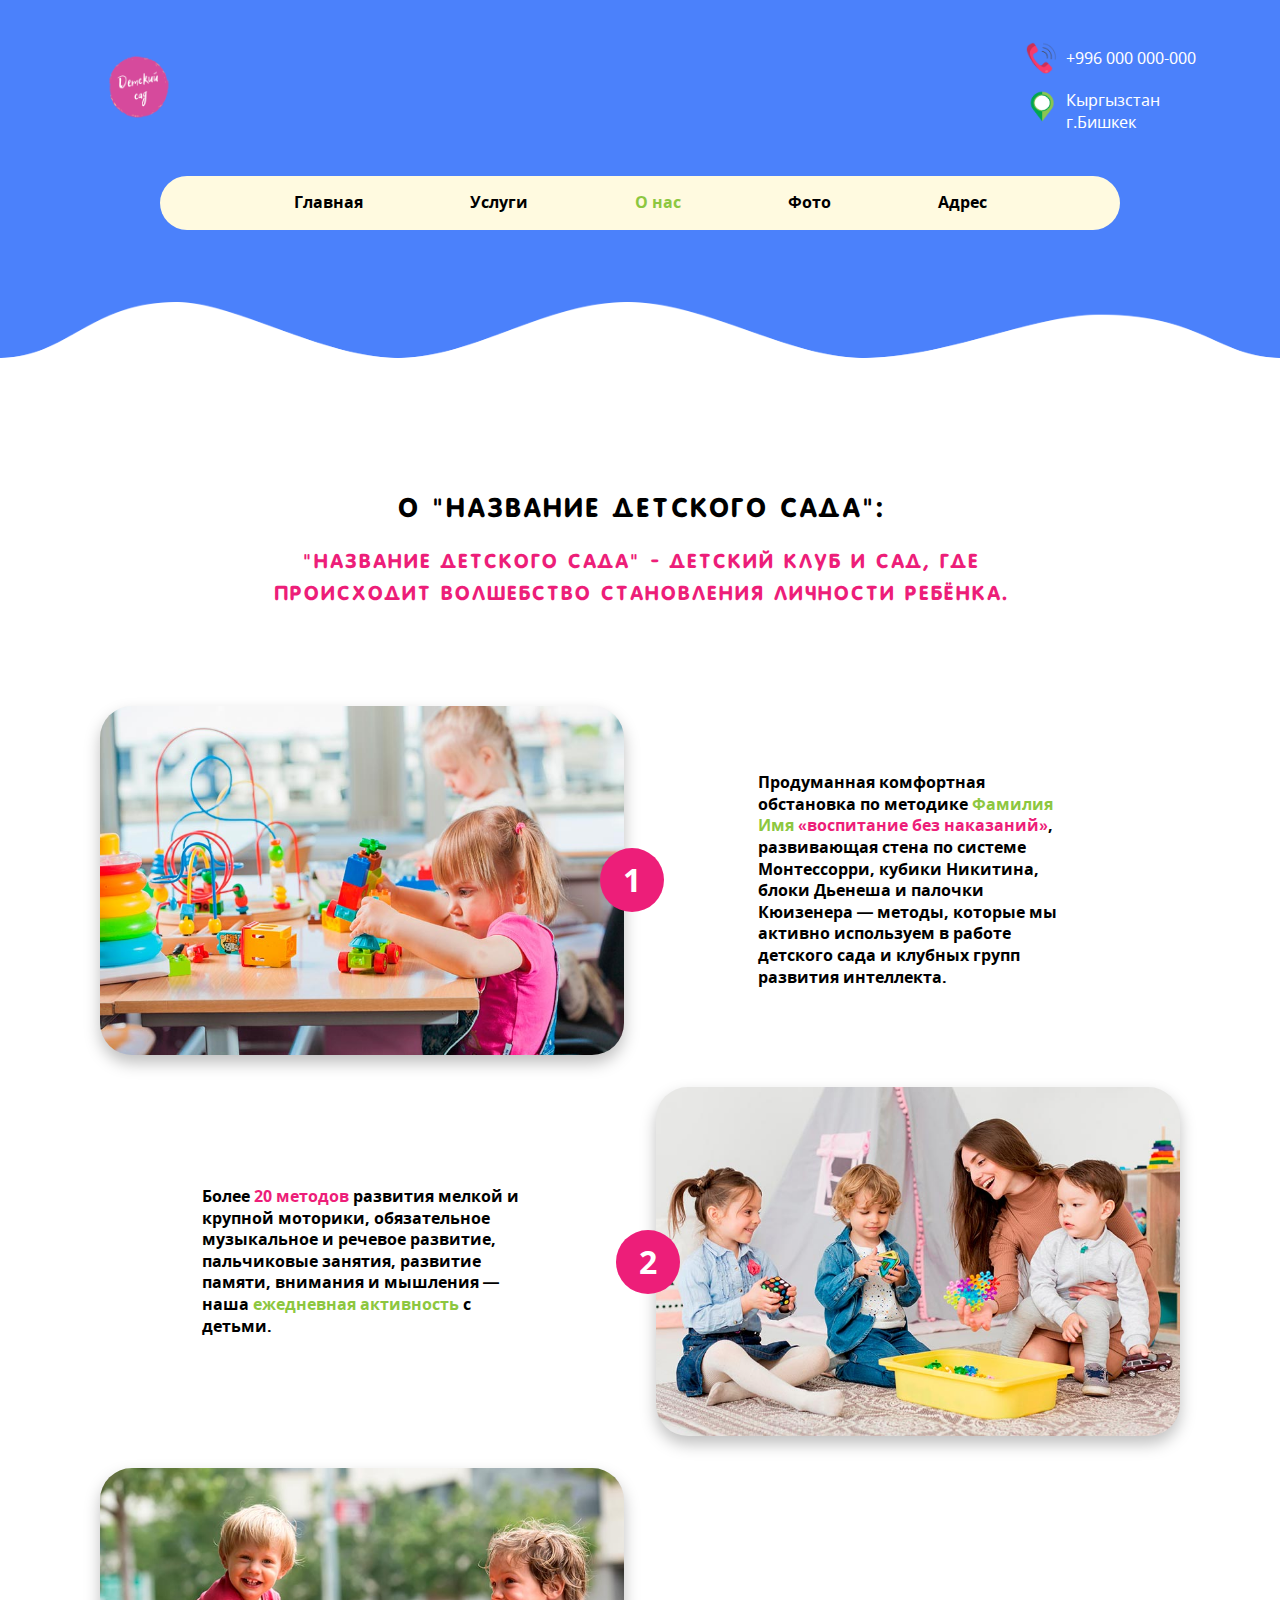
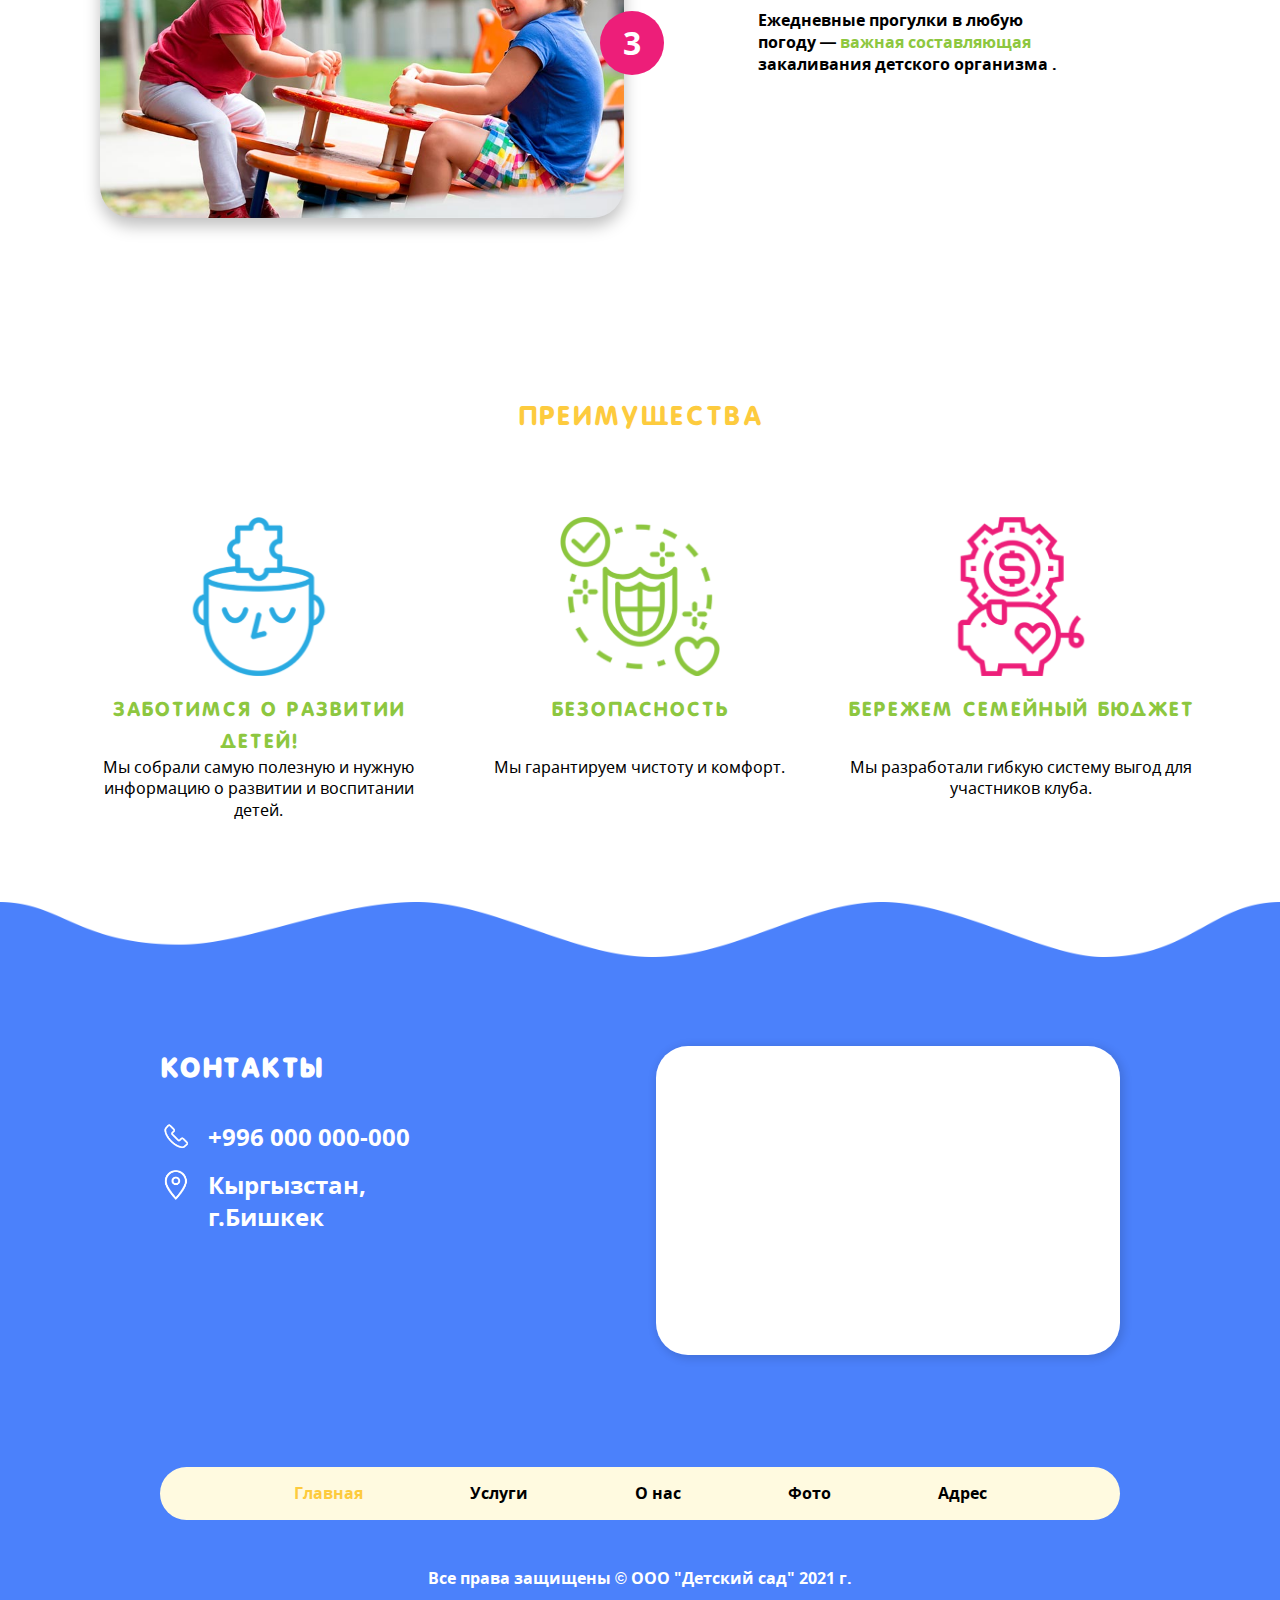
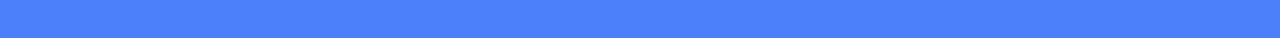
==== commit 1981f836: "remove link" ====
--- a/about.html
+++ b/about.html
@@ -110,9 +110,7 @@
 													<li class="">
 														<a href="contacts.html" class="nav__item c-2  ">Адрес</a>
 													</li>
-													<li class="">
-														<a href="reviews.html" class="nav__item c-3  ">Отзывы</a>
-													</li>
+												
 												</ul>
 											</div>
 										</div>
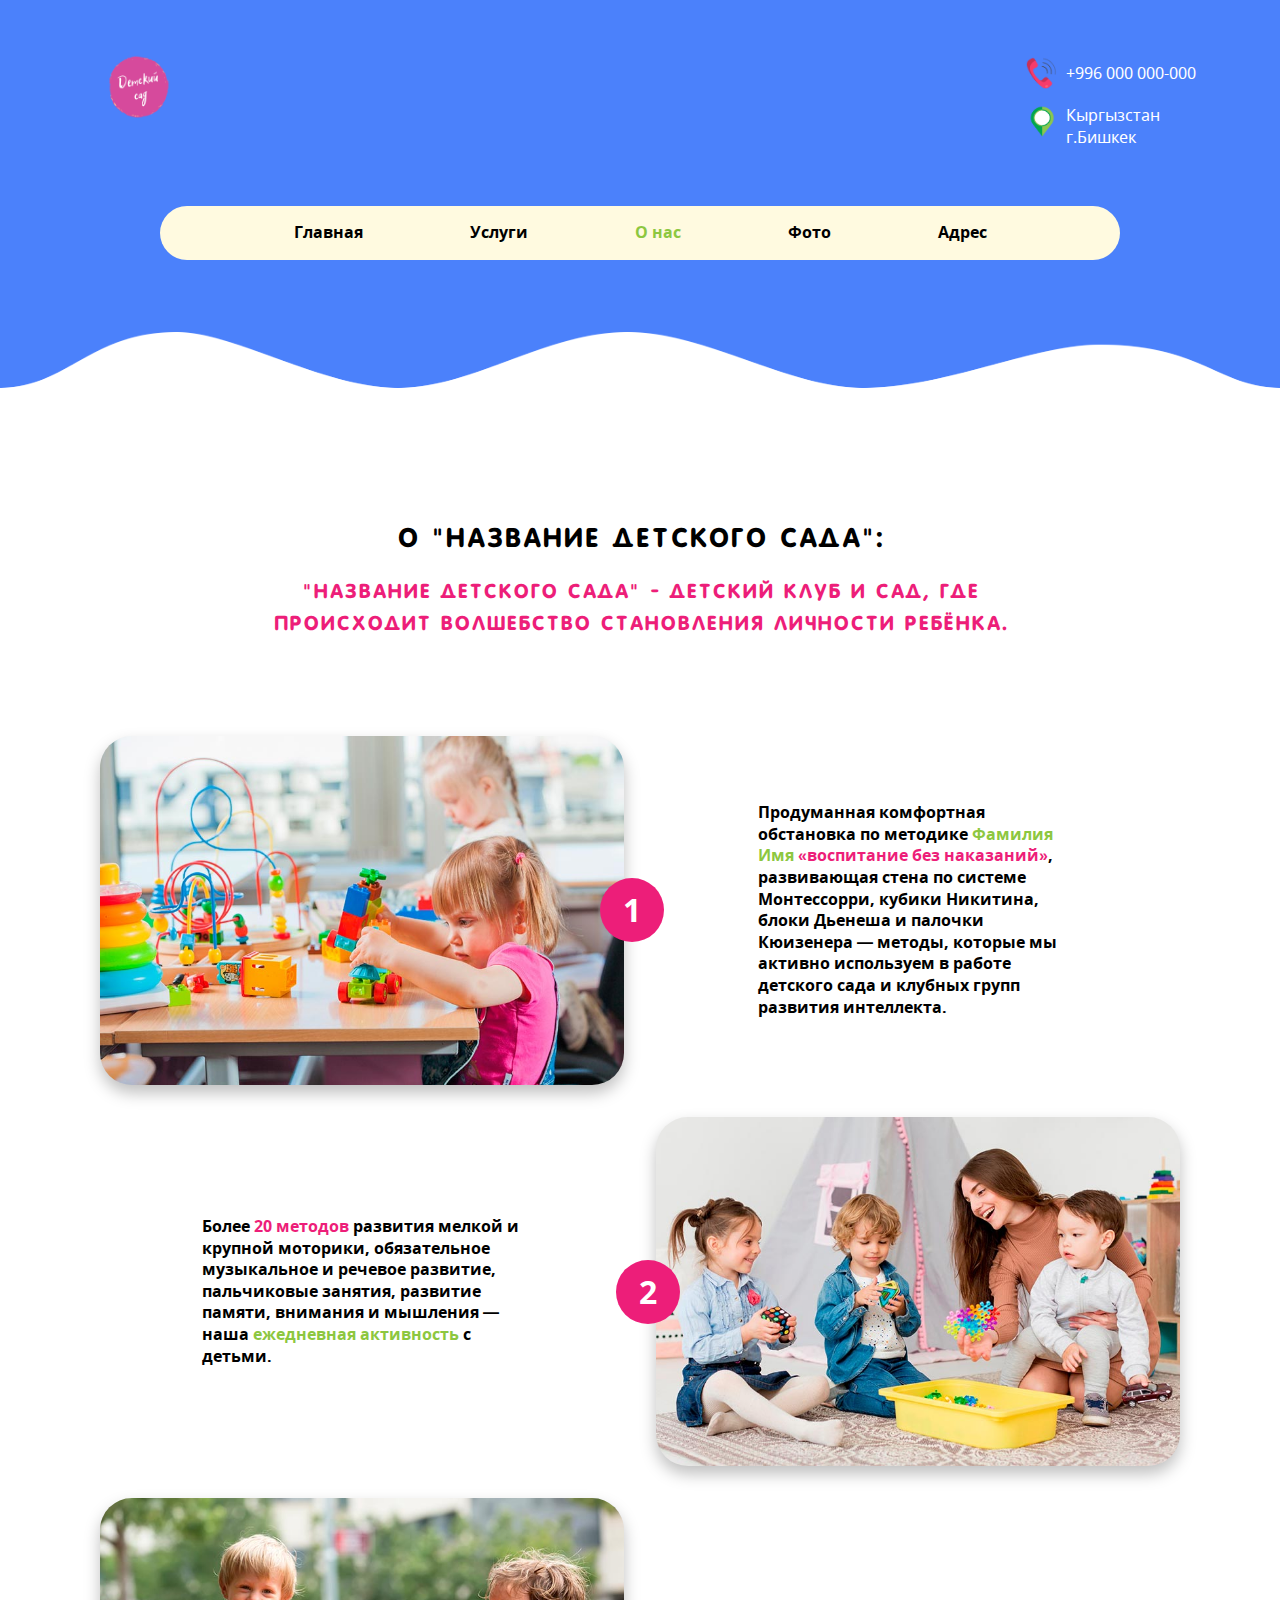
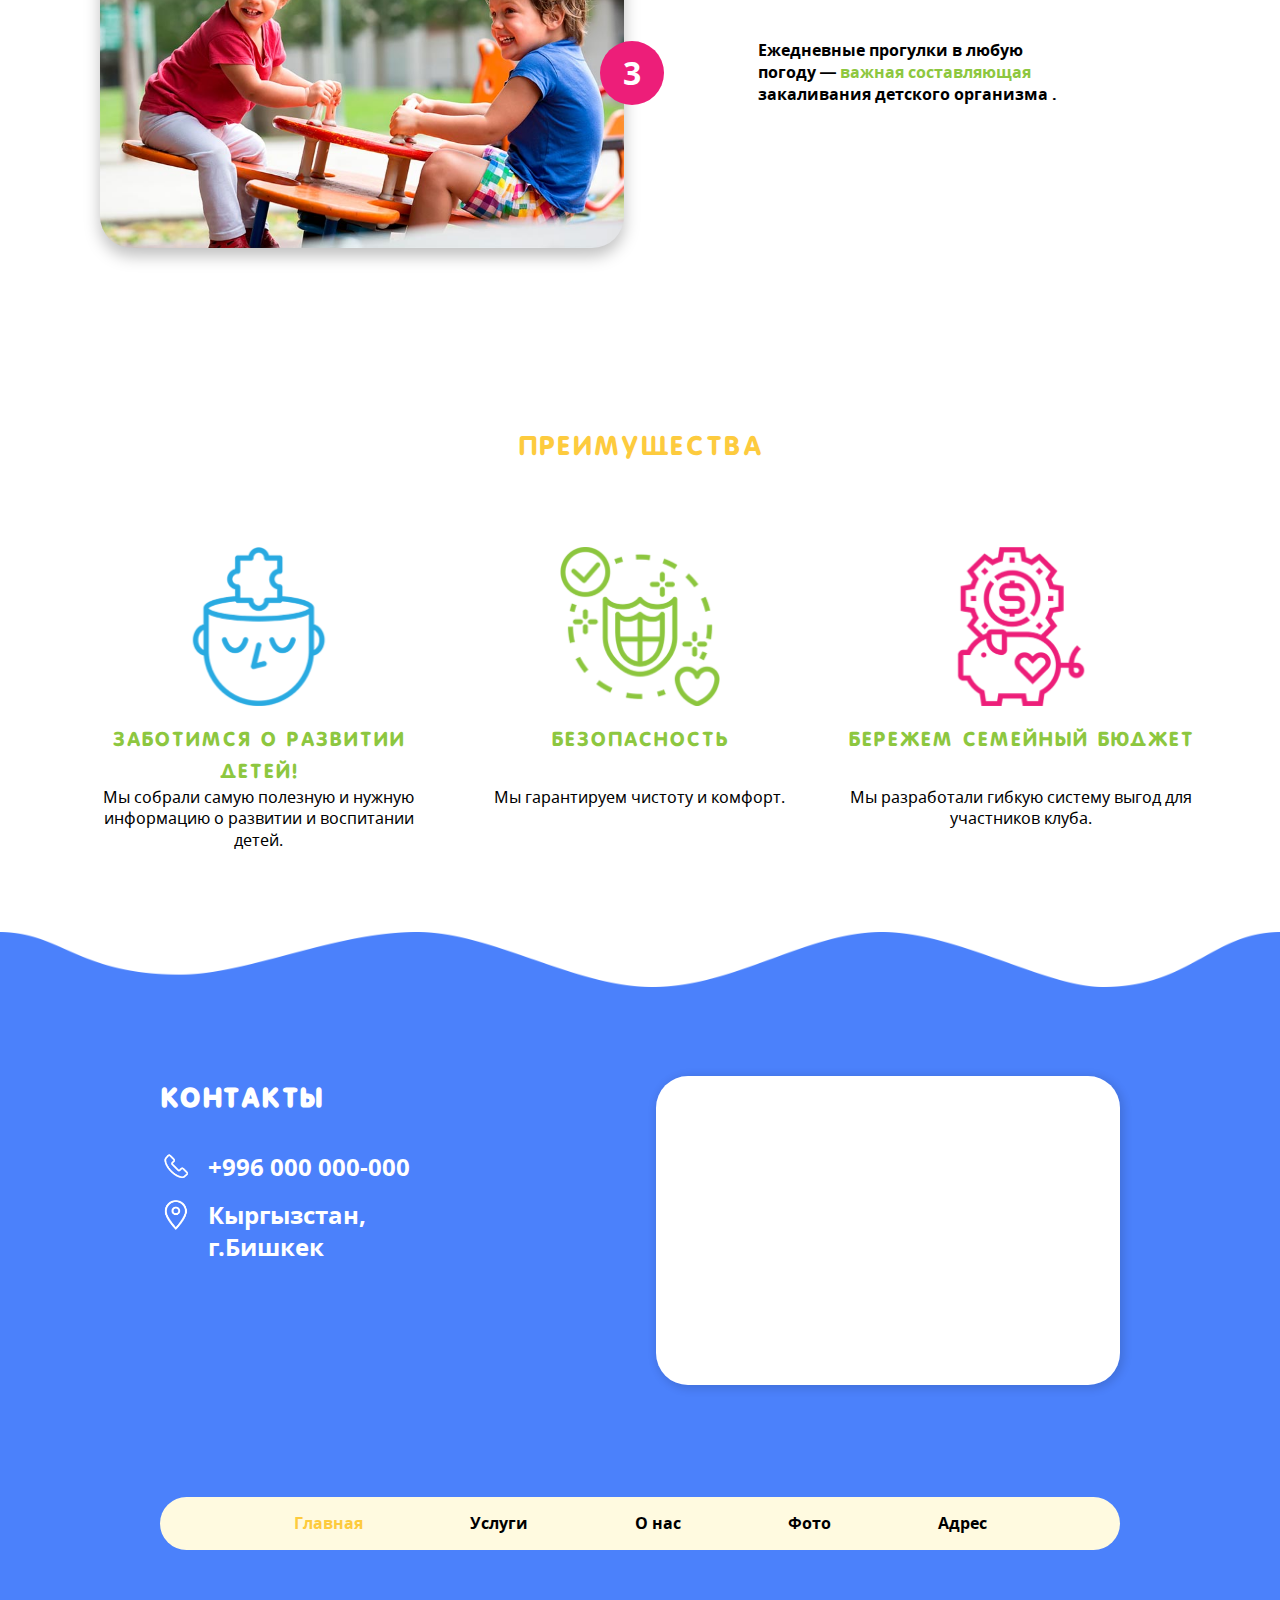
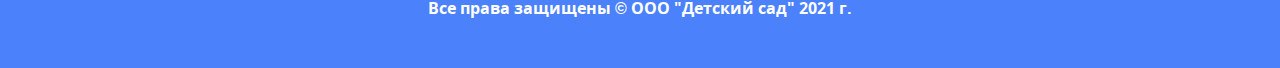
==== commit 5bbbdae1: "change title name" ====
--- a/about.html
+++ b/about.html
@@ -6,7 +6,7 @@
 	<link rel="icon" href="favicon.png.html" type="x-image/icon">
 	<link rel="shortcut icon" href="favicon.png.html" type="image/icon" sizes="32x32">
 
-	<title>О нас — Happy Day</title>
+	<title>О нас</title>
 	<meta name="description" content="Умный детский сад">
 	<meta name="keywords"
 		content="детский сад, частный сад, частный детский сад, детский сад реутово, детский сад новокосино, ясли, развивающие занятия">
--- a/templates/main/css/main.css
+++ b/templates/main/css/main.css
@@ -84,15 +84,6 @@
 	line-height: 1;
 }
 
-input:focus,
-textarea:focus,
-select:focus,
-button:focus,
-.button:focus,
-.btn:focus
-{
-	/*box-shadow: none;*/
-}
 
 .checked
 {
@@ -224,10 +215,7 @@
 }
 
 
-.popup_product
-{
-	/*background-color: rgb(var(--c-w));*/
-}
+
 .popup_product__grid
 {
 	display: grid;
@@ -401,6 +389,7 @@
 /* ------------------------ nav --------------------- */
 .logo
 {
+	margin-bottom: 30px;
 	display: block;
 	width: 110px;
     height: 7rem;
@@ -465,8 +454,7 @@
 	}
 }
 
-.cover__bg
-{}
+
 .cover__fill
 {
 	background-color: rgba(0,0,0,.5);
@@ -503,17 +491,12 @@
 	{
 		justify-content: right;
 	}
-	.cover__logo
-	{
-	}
+	
 	.cover__tel
 	{
 		display: none;
 	}
-	.cover__burger
-	{
-		/*display: none;*/
-	}
+	
 .cover__content
 {
 
@@ -562,13 +545,7 @@
 	grid-template-columns: repeat(2, 1fr);*/
 	grid-gap: 2rem;
 }
-.portfolio__item
-{
-	/*display: grid;
-	grid-gap: 1rem;
-	grid-template-rows: auto 1fr;
-	margin-right: 1px;*/
-}
+
 .portfolio__image_wrap
 {
 	overflow: hidden;
@@ -624,12 +601,7 @@
 
 
 /* ------------------------ slide --------------------- */
-.slick-list,
-.slick-track
-{
-	/*display: grid;
-	grid-auto-flow: column;*/
-}
+
 .slick-list > *,
 .slick-track > *
 {
@@ -695,10 +667,7 @@
 
 
 /* ------------------------ products --------------------- */
-.products
-{
-	/*background-color: rgb(var(--c-g),.25);*/
-}
+
 .products__tabs
 {
 	display: grid;
@@ -905,9 +874,7 @@
 {
 	padding: 1rem;
 }
-.gis__footer
-{
-}
+
 .gis__title
 {
 	font-size: var(--fz-3);
@@ -1168,9 +1135,7 @@
 
 
 /* ------------------------ adventages --------------------- */
-.adventages
-{
-}
+
 .adventages__item
 {
 	display: grid;
@@ -1250,12 +1215,7 @@
 	grid-row: 1 / 2;
 	grid-column: 3 / 4;
 }
-.chessNumLine__numLine
-{}
-.chessNumLine__num
-{}
-.chessNumLine__col
-{}
+
 .chessNumLine__scribble
 {
 	/*background-color: rgba(127,127,127,.5);*/
@@ -1333,10 +1293,7 @@
 	max-width: 20rem;
 	margin: auto;
 }
-.chessNumLine__text
-{
-
-}
+
 .chessNumLine__title
 {
 	color: rgb(var(--c-3));
